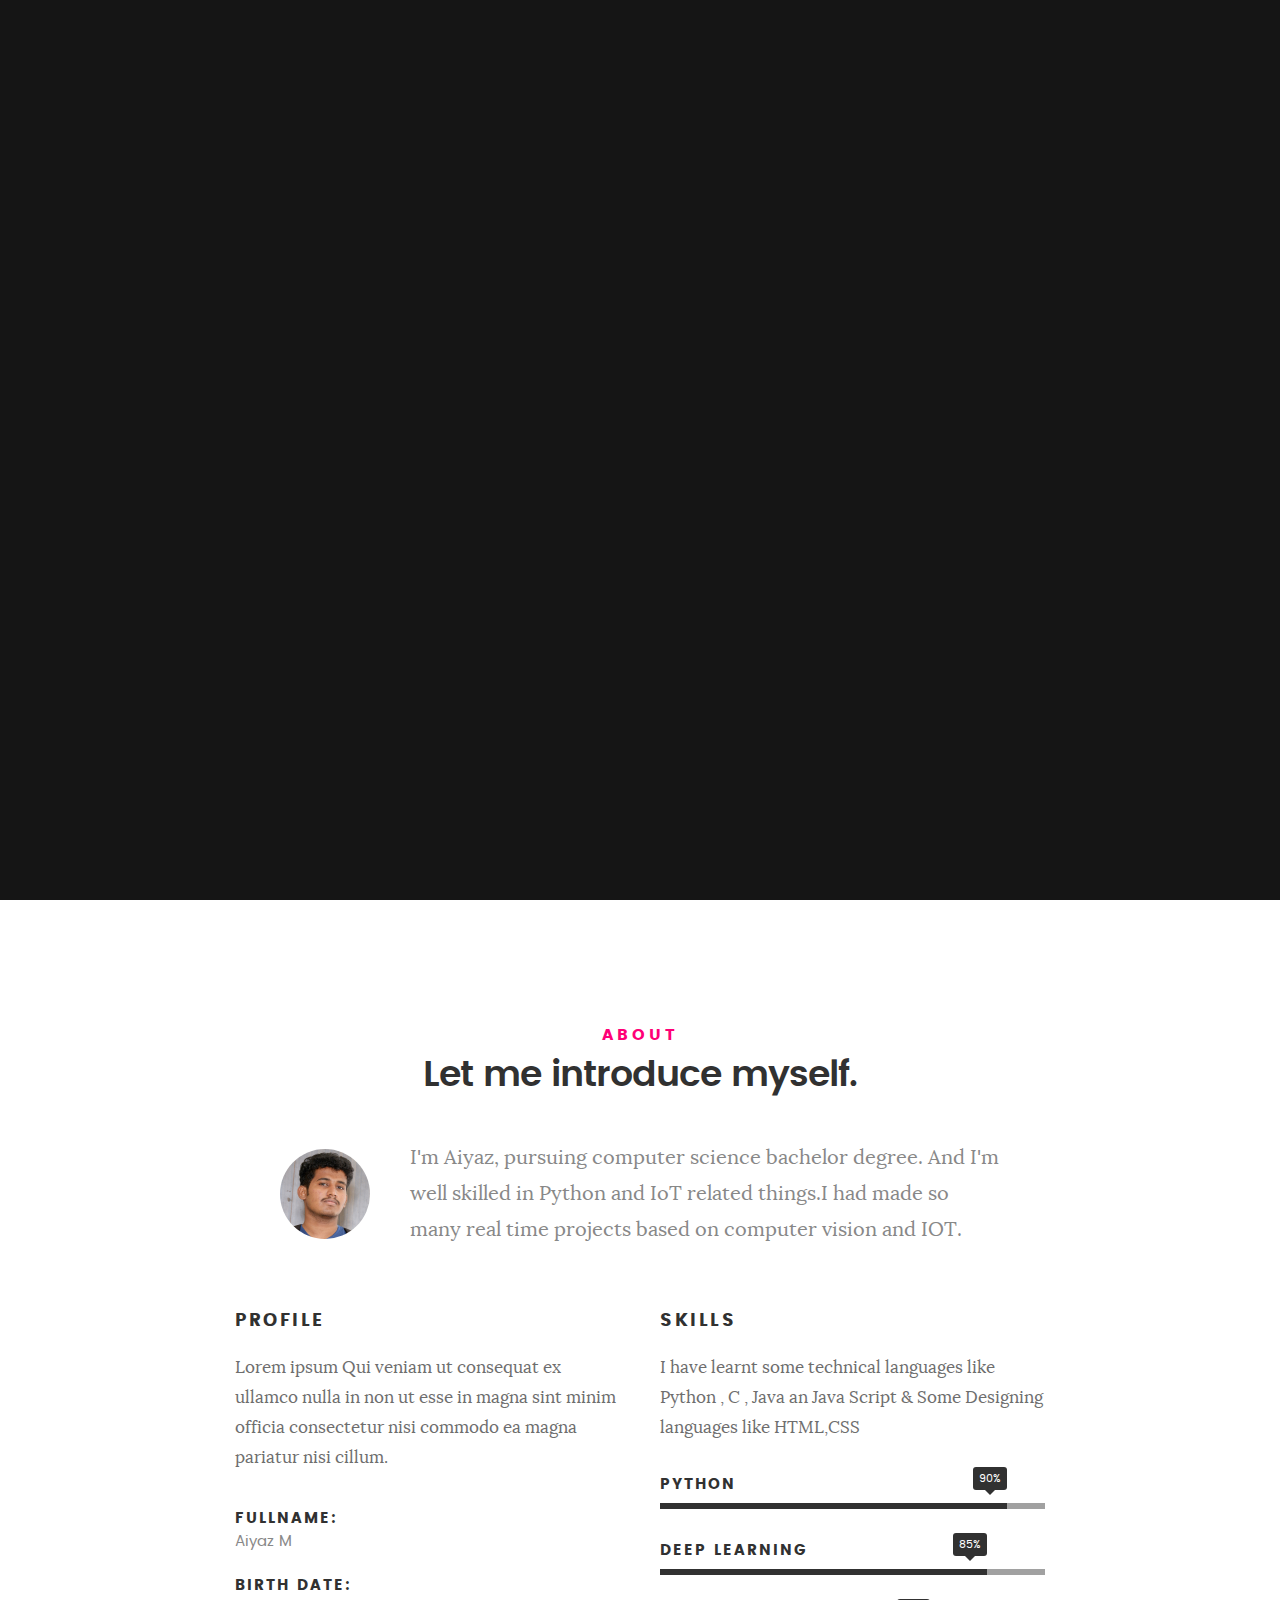
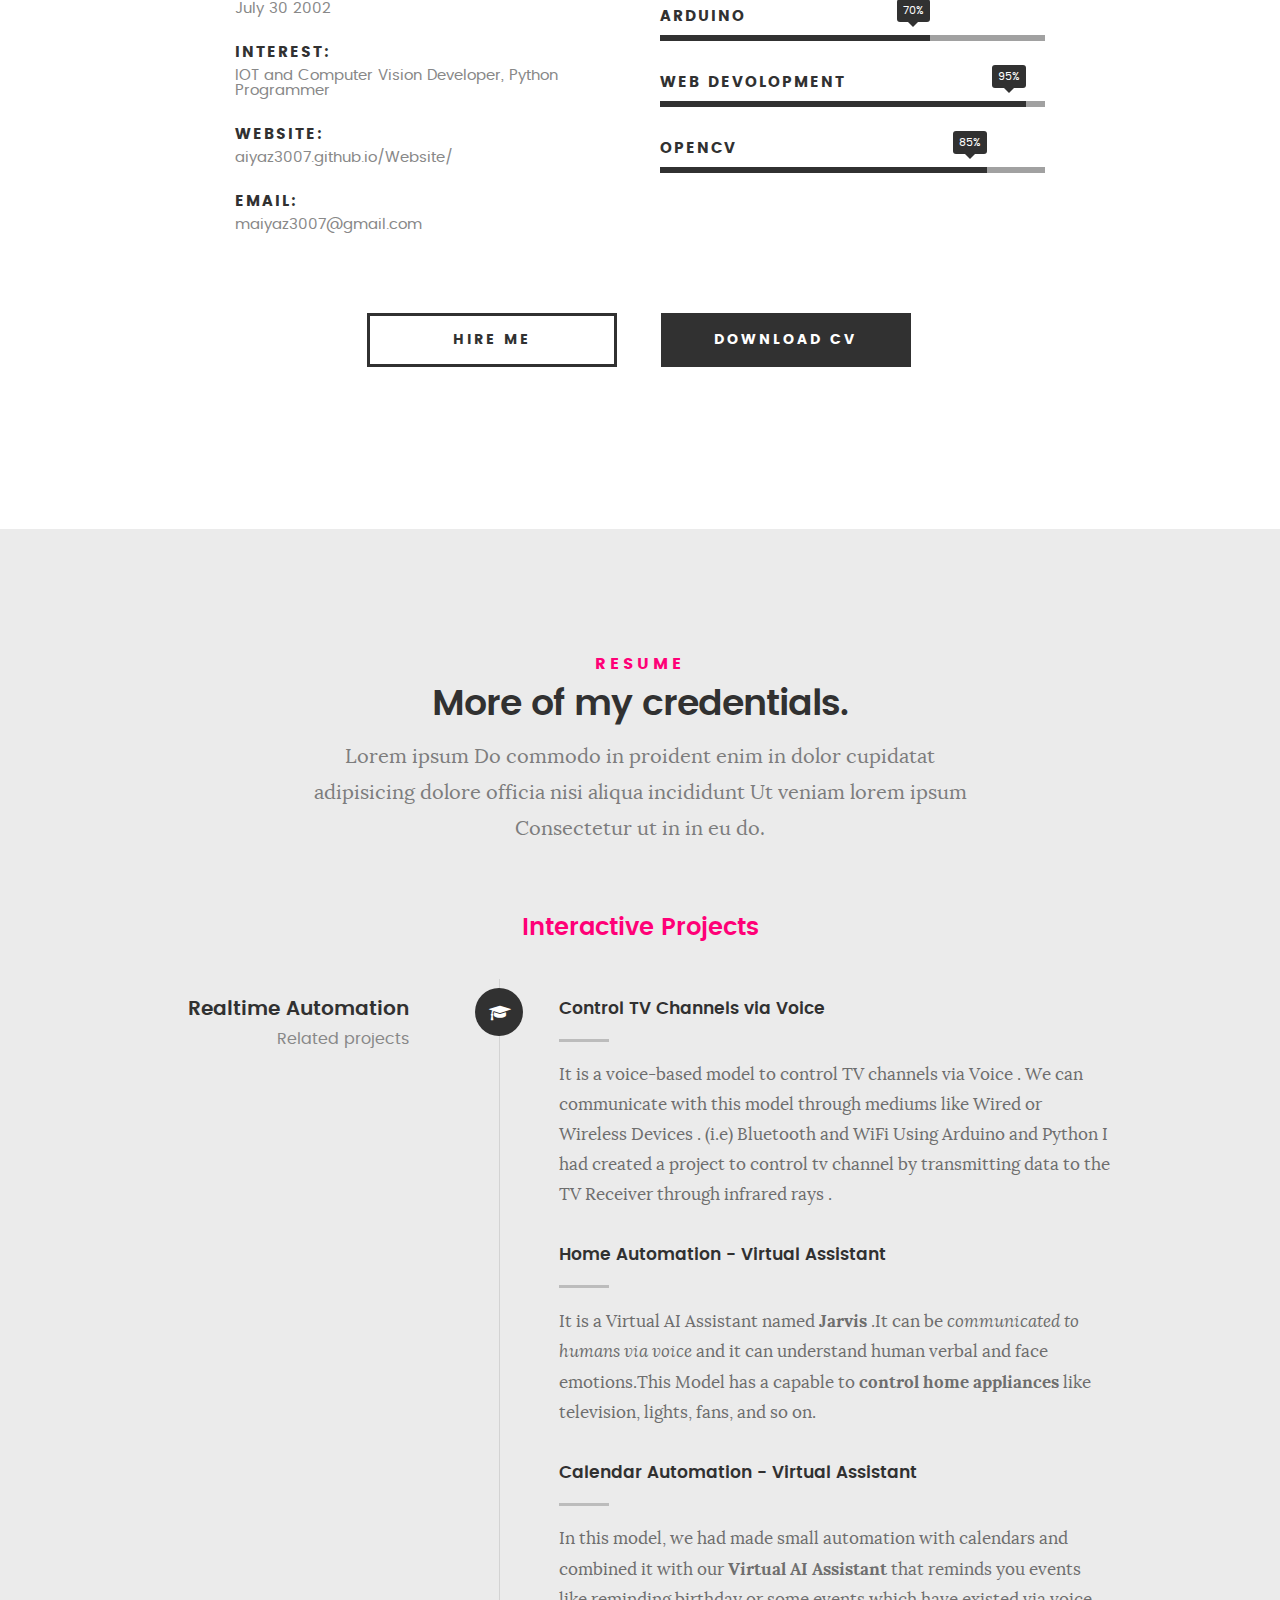
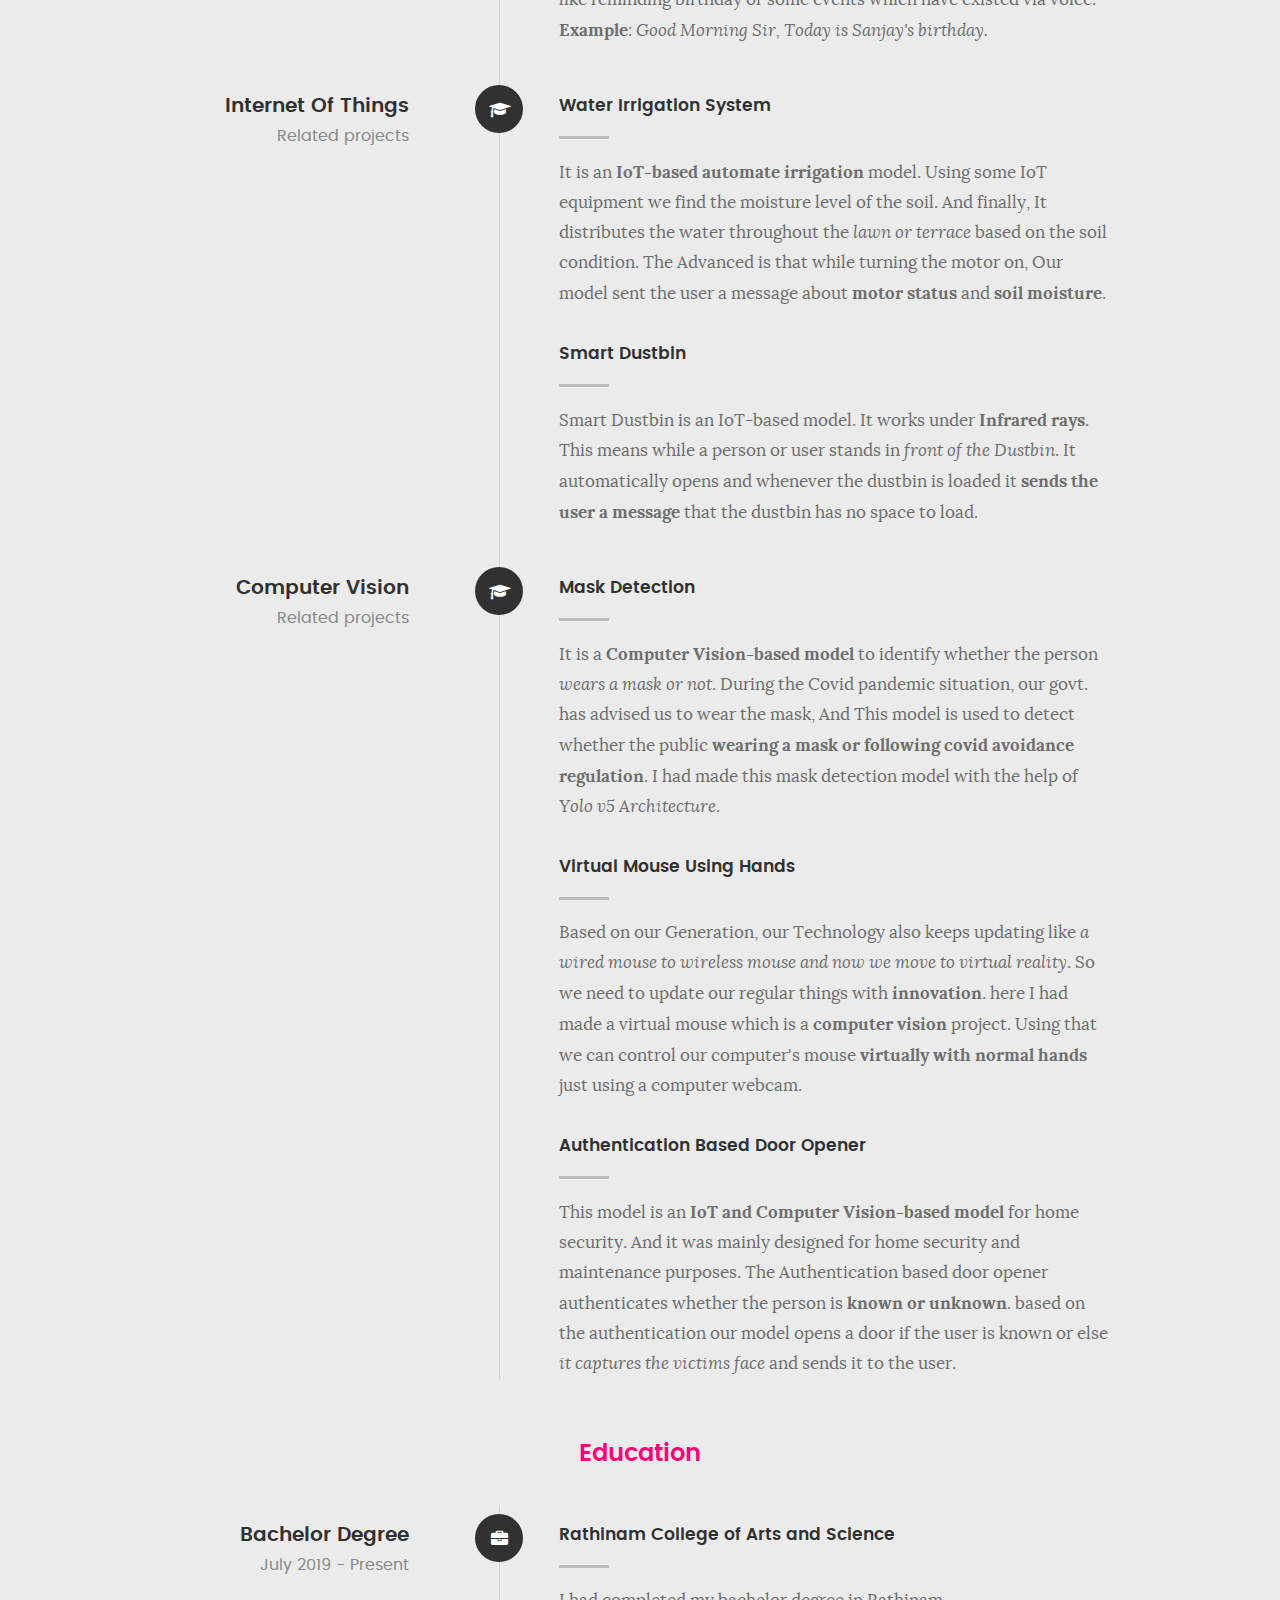
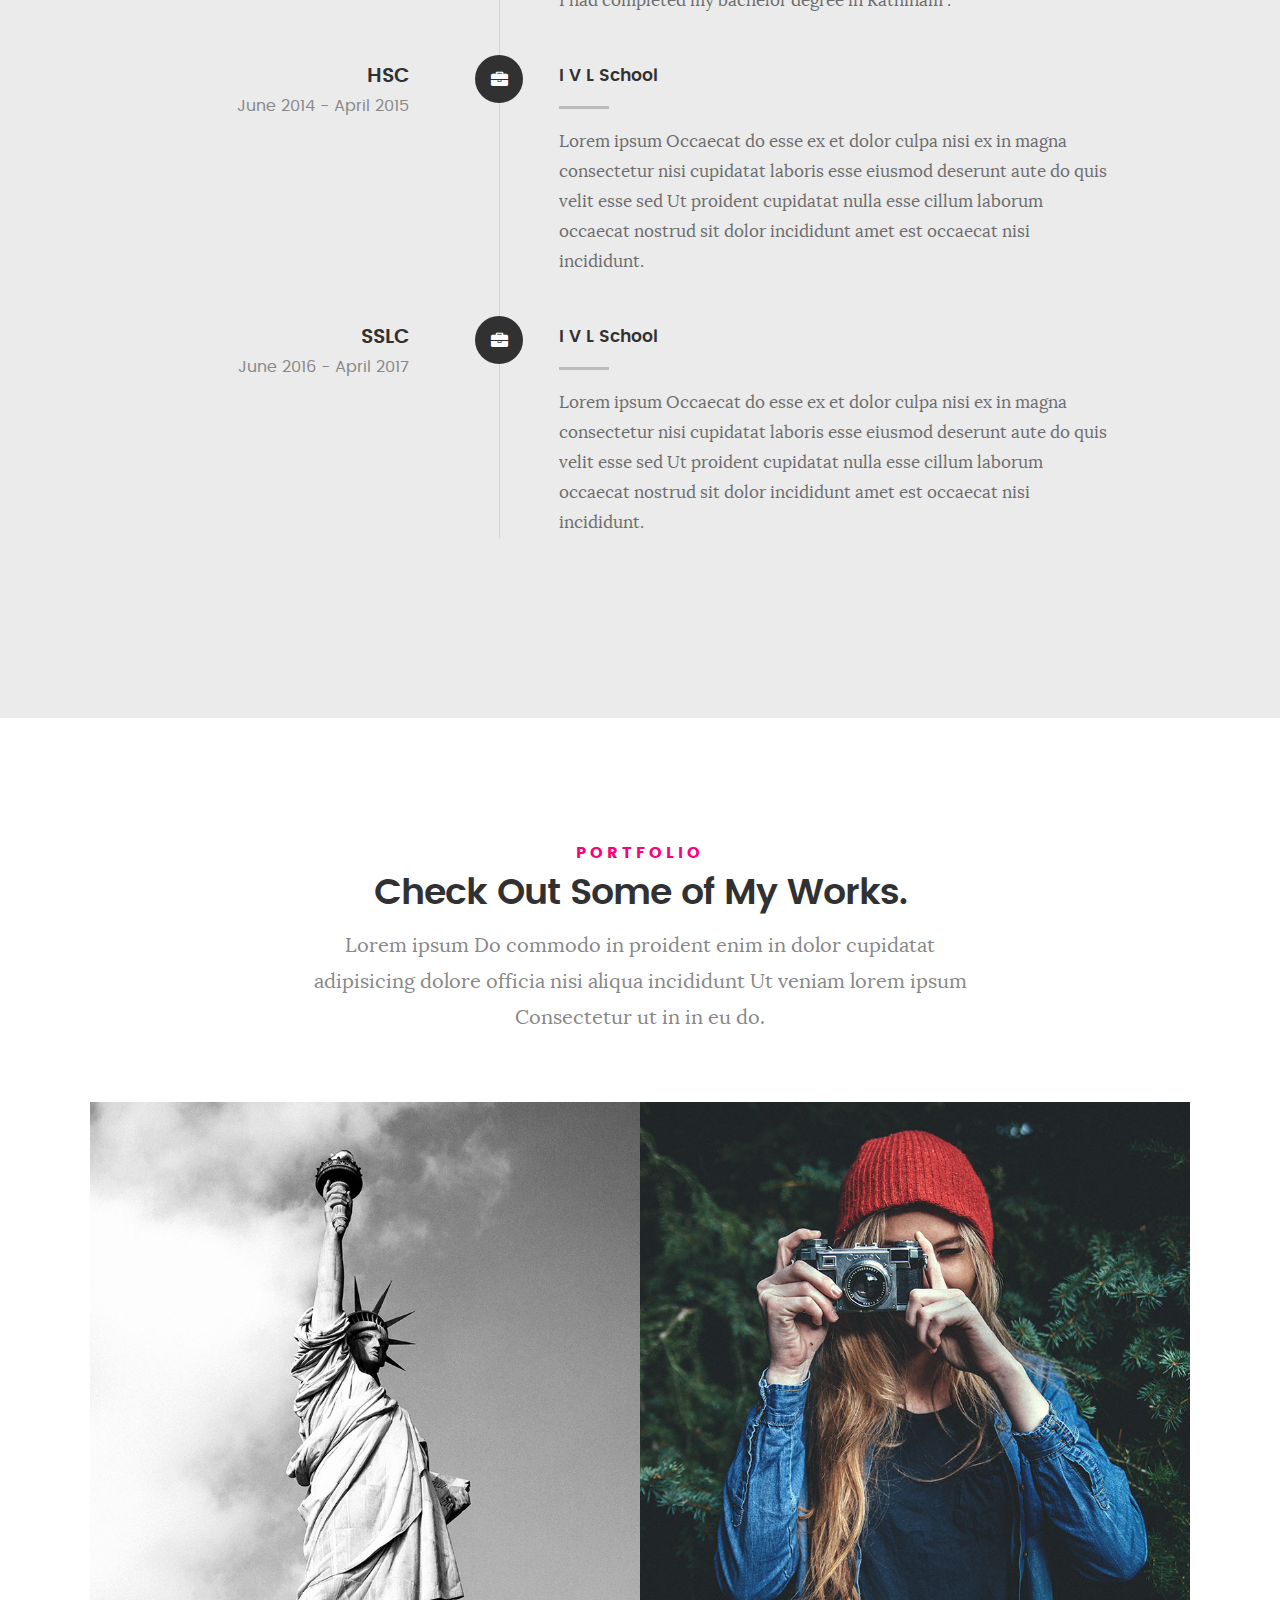
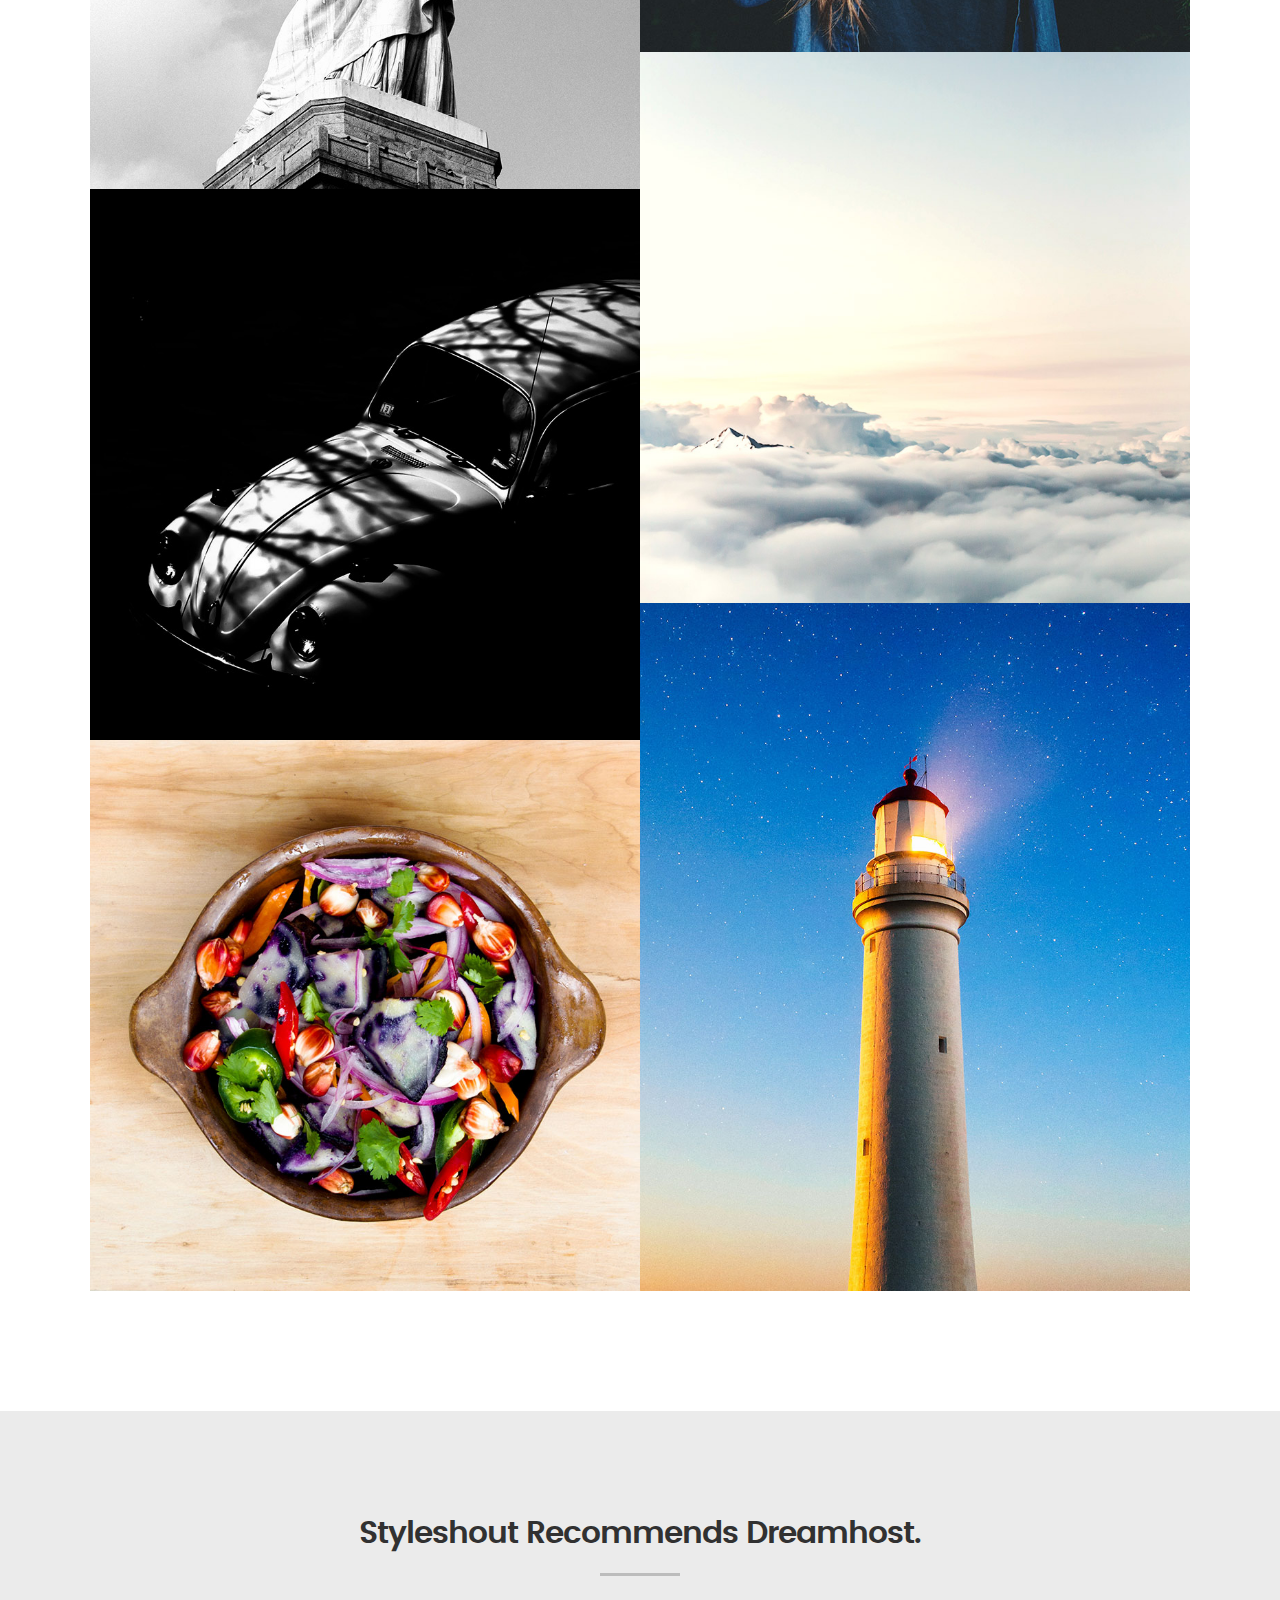
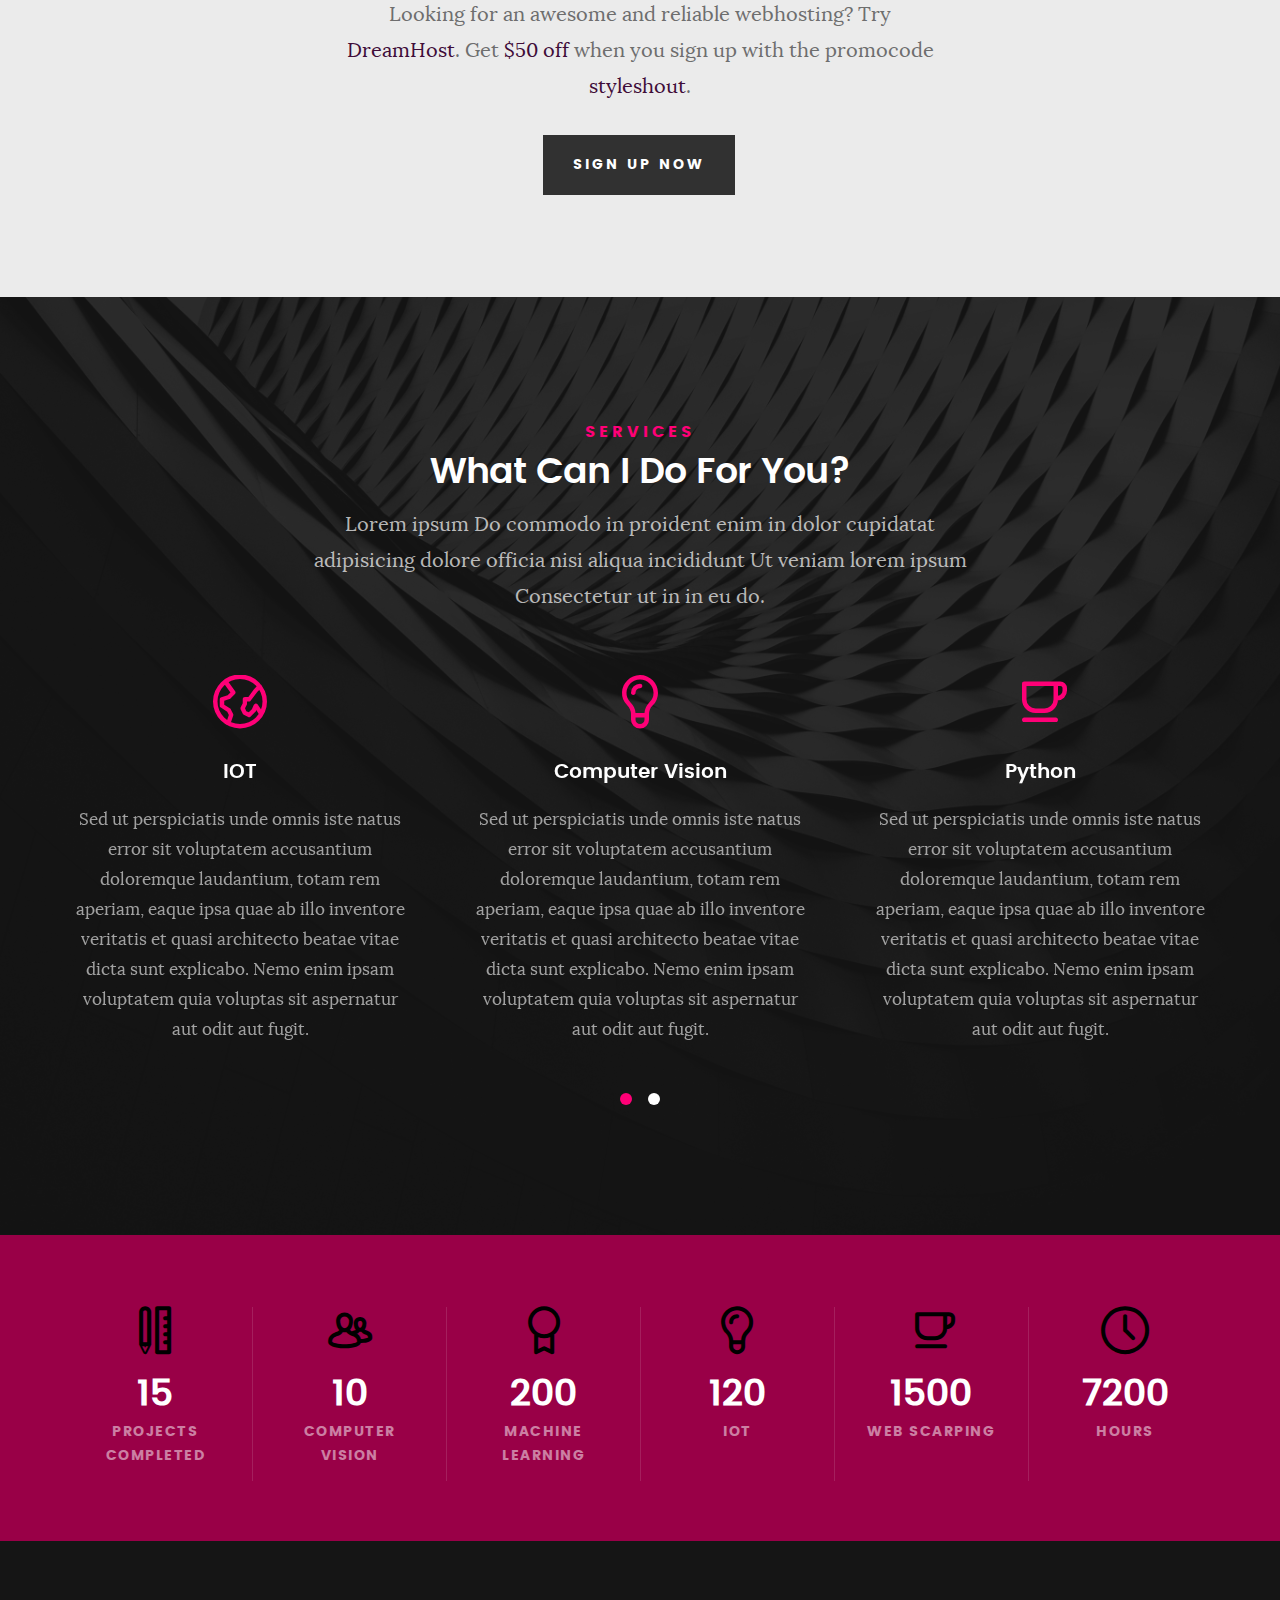
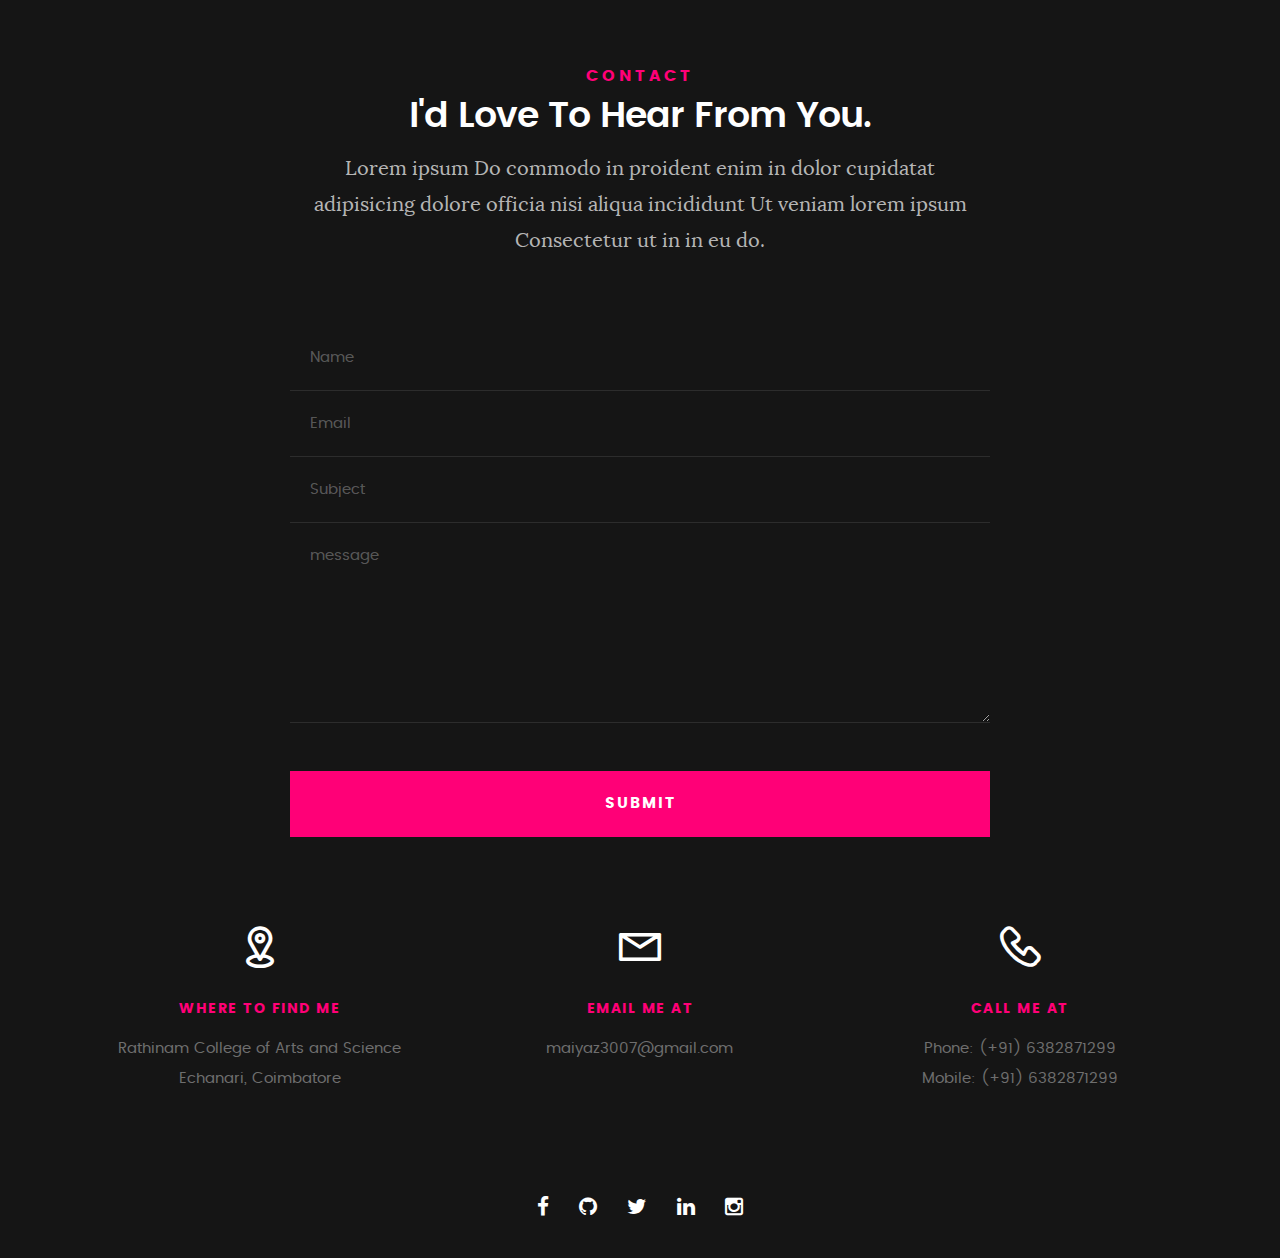
==== index.html @ a21edef0 "Update index.html" ====
<!DOCTYPE html>
<!--[if IE 8 ]><html class="no-js oldie ie8" lang="en"> <![endif]-->
<!--[if IE 9 ]><html class="no-js oldie ie9" lang="en"> <![endif]-->
<!--[if (gte IE 9)|!(IE)]><!--><html class="no-js" lang="en"> <!--<![endif]-->
<head>

   <!--- basic page needs
   ================================================== -->
   <meta charset="utf-8">
	<title>RESUME</title>
	<meta name="description" content="">  
	<meta name="author" content="">

   <!-- mobile specific metas
   ================================================== -->
	<meta name="viewport" content="width=device-width, initial-scale=1, maximum-scale=1">

 	<!-- CSS
   ================================================== -->
   <link rel="stylesheet" href="css/base.css">  
   <link rel="stylesheet" href="css/main.css">
   <link rel="stylesheet" href="css/vendor.css">     

   <!-- script
   ================================================== -->   
	<script src="js/modernizr.js"></script>
	<script src="js/pace.min.js"></script>

   <!-- favicons
	================================================== -->
	<link rel="icon" type="image/png" href="favicon.png">

</head>

<body id="top">

	<!-- header 
   ================================================== -->
   <header>   	
   	<div class="row">

   		<div class="top-bar">
   			<a class="menu-toggle" href="#"><span>Menu</span></a>

	   		<div class="logo">
		         <a href="index.html">RESUME</a>
		      </div>		      

		   	<nav id="main-nav-wrap">
					<ul class="main-navigation">
						<li class="current"><a class="smoothscroll"  href="#intro" title="">Home</a></li>
						<li><a class="smoothscroll"  href="#about" title="">About</a></li>
						<li><a class="smoothscroll"  href="#resume" title="">Resume</a></li>
						<li><a class="smoothscroll"  href="#portfolio" title="">Portfolio</a></li>
						<li><a class="smoothscroll"  href="#services" title="">Services</a></li>					
						<li><a class="smoothscroll"  href="#contact" title="">Contact</a></li>	
						<li><a href="styles.html" title="">Style Demo</a></li>				
					</ul>
				</nav>    		
   		</div> <!-- /top-bar --> 
   		
   	</div> <!-- /row --> 		
   </header> <!-- /header -->

	<!-- intro section
   ================================================== -->
   <section id="intro">   

   	<div class="intro-overlay"></div>	

   	<div class="intro-content">
   		<div class="row">

   			<div class="col-twelve">

	   			<h5>Hello, EveryOne.</h5>
	   			<h1>I'm Aiyaz.</h1>

	   			<p class="intro-position">
	   				<span>Python Programmer</span>
	   				<span>IoT Devoloper</span> 
	   			</p>

	   			<a class="button stroke smoothscroll" href="#about" title="">More About Me</a>

	   		</div>  
   			
   		</div>   		 		
   	</div> <!-- /intro-content --> 

   	<ul class="intro-social">        
         <li><a href="https://www.facebook.com/Aiyaz3007"><i class="fa fa-facebook"></i></a></li>
         <li><a href="https://github.com/Aiyaz3007"><i class="fa fa-github"></i></a></li>
         <li><a href="https://twitter.com/_aiyaz_3007"><i class="fa fa-twitter"></i></a></li>
         <li><a href="https://www.linkedin.com/in/aiyaz3007"><i class="fa fa-linkedin"></i></a></li>
         <li><a href="https://www.instagram.com/Aiyaz3007"><i class="fa fa-instagram"></i></a></li>
      </ul> <!-- /intro-social -->      	

   </section> <!-- /intro -->


   <!-- about section
   ================================================== -->
   <section id="about">  

   	<div class="row section-intro">
   		<div class="col-twelve">

   			<h5>About</h5>
   			<h1>Let me introduce myself.</h1>

   			<div class="intro-info">

   				<img src="images/profile-pic.jpg" alt="Profile Picture">

   				<p class="lead">I'm Aiyaz, pursuing computer science bachelor degree. And I'm well skilled in Python and IoT related things.I had made so many real time projects based on computer vision and IOT.</p>
   			</div>   			

   		</div>   		
   	</div> <!-- /section-intro -->

   	<div class="row about-content">

   		<div class="col-six tab-full">

   			<h3>Profile</h3>
   			<p>Lorem ipsum Qui veniam ut consequat ex ullamco nulla in non ut esse in magna sint minim officia consectetur nisi commodo ea magna pariatur nisi cillum.</p>

   			<ul class="info-list">
   				<li>
   					<strong>Fullname:</strong>
   					<span>Aiyaz M</span>
   				</li>
   				<li>
   					<strong>Birth Date:</strong>
   					<span>July 30 2002</span>
   				</li>
   				<li>
   					<strong>Interest:</strong>
   					<span>IOT and Computer Vision Developer, Python Programmer</span>
   				</li>
   				<li>
   					<strong>Website:</strong>
   					<span>aiyaz3007.github.io/Website/</span>
   				</li>
   				<li>
   					<strong>Email:</strong>
   					<span>maiyaz3007@gmail.com</span>
   				</li>

   			</ul> <!-- /info-list -->

   		</div>

   		<div class="col-six tab-full">

   			<h3>Skills</h3>
   			<p>I have learnt some technical languages like Python , C , Java an Java Script & Some Designing languages like HTML,CSS</p>

				<ul class="skill-bars">
				   <li>
				   	<div class="progress percent90"><span>90%</span></div>
				   	<strong>Python</strong>
				   </li>
				   <li>
				   	<div class="progress percent85"><span>85%</span></div>
				   	<strong>Deep Learning</strong>
				   </li>
				   <li>
				   	<div class="progress percent70"><span>70%</span></div>
				   	<strong>Arduino</strong>
				   </li>
				   <li>
				   	<div class="progress percent95"><span>95%</span></div>
				   	<strong>Web Devolopment</strong>
				   </li>
				   <li>

				   	<div class="progress percent85"><span>85%</span></div>
				   	<strong>Opencv</strong>
				   </li>
      
				</ul> <!-- /skill-bars -->		

   		</div>

   	</div>

   	<div class="row button-section">
   		<div class="col-twelve">
   			<a href="#contact" title="Hire Me" class="button stroke smoothscroll">Hire Me</a>
   			<a href="images/Aiyaz_Resume.pdf" title="Download CV" class="button button-primary" download>Download CV</a>
   		</div>   		
   	</div>

   </section> <!-- /process-->    


   <!-- resume Section
   ================================================== -->
	<section id="resume" class="grey-section">

		<div class="row section-intro">
   		<div class="col-twelve">

   			<h5>Resume</h5>
   			<h1>More of my credentials.</h1>

   			<p class="lead">Lorem ipsum Do commodo in proident enim in dolor cupidatat adipisicing dolore officia nisi aliqua incididunt Ut veniam lorem ipsum Consectetur ut in in eu do.</p>

   		</div>   		
   	</div> <!-- /section-intro--> 

   	<div class="row resume-timeline">

   		<div class="col-twelve resume-header">
   			<!-- <h4>Completed</h4> -->
   			<h2>Interactive Projects</h2>

   		</div> <!-- /resume-header -->

   		<div class="col-twelve">

   			<div class="timeline-wrap">

   				<div class="timeline-block">

	   				<div class="timeline-ico">
	   					<i class="fa fa-graduation-cap"></i>
	   				</div>

	   				<div class="timeline-header">
	   					<h3>Realtime Automation</h3>
	   					<!-- <p>July 2015 - Present</p> -->
	   					<p>Related projects</p>

	   				</div>

	   				<div class="timeline-content">
	   					<h4>Control TV Channels via Voice</h4>
	   					<p>It is a voice-based model to control TV channels via Voice . We can communicate with this model through mediums like Wired or Wireless Devices . (i.e)  Bluetooth and WiFi Using Arduino and Python I had created a project to control tv channel by transmitting data to the TV Receiver through infrared rays . </p>
	   					<h4>Home Automation - Virtual Assistant</h4>
	   					<p>It is a Virtual AI Assistant named <strong>Jarvis</strong> .It can be <i>communicated to humans via voice</i>  and it can understand human verbal and face emotions.This Model has a capable to <strong>control home appliances </strong>like television, lights, fans, and so on.</p>
	   					<h4>Calendar Automation - Virtual Assistant</h4>
	   					<p>In this model, we had made small automation with calendars and combined it with our <strong>Virtual AI Assistant</strong> that reminds you events like reminding birthday or some events which have existed via voice.<br><strong>Example</strong>: <i>Good Morning Sir, Today is Sanjay's birthday.</i></p>
	   				</div>

	   			</div> <!-- /timeline-block -->

	   			<div class="timeline-block">

	   				<div class="timeline-ico">
	   					<i class="fa fa-graduation-cap"></i>
	   				</div>

	   				<div class="timeline-header">
	   					<h3>Internet Of Things</h3>
	   					<!-- <p>July 2014 - June 2015</p> -->
	   					<p>Related projects</p>

	   				</div>

	   				<div class="timeline-content">
	   					<h4>Water Irrigation System</h4>
	   					<p>It is an <strong>IoT-based automate irrigation</strong> model. Using some IoT equipment we find the moisture level of the soil. And finally, It distributes the water throughout the <i>lawn or terrace </i>based on the soil condition. The Advanced is that while turning the motor on, Our model sent the user a message about <strong>motor status </strong>and <strong>soil moisture</strong>.</p>
	   					<h4>Smart Dustbin</h4>
	   					<p>Smart Dustbin is an IoT-based model. It works under <strong>Infrared rays</strong>. This means while a person or user stands in <i>front of the Dustbin</i>. It automatically opens and whenever the dustbin is loaded it <strong>sends the user a message</strong> that the dustbin has no space to load.</p>
	   				</div>

	   			</div> <!-- /timeline-block -->

	   			<div class="timeline-block">

	   				<div class="timeline-ico">
	   					<i class="fa fa-graduation-cap"></i>
	   				</div>

	   				<div class="timeline-header">
	   					<h3>Computer Vision </h3>
	   					<!-- <p>May 2013 - June 2014</p> -->
	   					<p>Related projects</p>

	   				</div>

	   				<div class="timeline-content">
	   					<h4>Mask Detection</h4>
	   					<p>It is a <strong>Computer Vision-based model</strong> to identify whether the person <i>wears a mask or not</i>. During the Covid pandemic situation, our govt. has advised us to wear the mask, And This model is used to detect whether the public <strong>wearing a mask or following covid avoidance regulation</strong>. I had made this mask detection model with the help of <i>Yolo v5 Architecture</i>.</p>
	   					<h4>Virtual Mouse Using Hands</h4>
	   					<p>Based on our Generation, our Technology also keeps updating like <i>a wired mouse to wireless mouse and now we move to virtual reality</i>. So we need to update our regular things with <strong>innovation</strong>. here I had made a virtual mouse which is a <strong>computer vision</strong> project. Using that we can control our computer's mouse <strong>virtually with normal hands</strong> just using a computer webcam.</p>
	   					<h4>Authentication Based Door Opener</h4>
	   					<p>This model is an <strong>IoT and Computer Vision-based model</strong> for home security. And it was mainly designed for home security and maintenance purposes. The Authentication based door opener authenticates whether the person is <strong>known or unknown</strong>. based on the authentication our model opens a door if the user is known or else <i>it captures the victims face</i> and sends it to the user.</p>
	   				</div>

	   			</div> <!-- /timeline-block -->

   			</div> <!-- /timeline-wrap -->   			

   		</div> <!-- /col-twelve -->
   		
   	</div> <!-- /resume-timeline -->
   	
   	<div class="row resume-timeline">

   		<div class="col-twelve resume-header">

   			<h2>Education</h2>

   		</div> <!-- /resume-header -->

   		<div class="col-twelve">

   			<div class="timeline-wrap">

   				<div class="timeline-block">

	   				<div class="timeline-ico">
	   					<i class="fa fa-briefcase"></i>
	   				</div>

	   				<div class="timeline-header">
	   					<h3>Bachelor Degree</h3>
	   					<p>July 2019 - Present</p>
	   				</div>

	   				<div class="timeline-content">
	   					<h4>Rathinam College of Arts and Science</h4>
	   					<p>I had completed my bachelor degree in Rathinam .</p>
	   				</div>

	   			</div> <!-- /timeline-block -->

	   			<div class="timeline-block">

	   				<div class="timeline-ico">
	   					<i class="fa fa-briefcase"></i>
	   				</div>

	   				<div class="timeline-header">
	   					<h3>HSC</h3>
	   					<p>June 2014 - April 2015</p>
	   				</div>

	   				<div class="timeline-content">
	   					<h4>I V L School</h4>
	   					<p>Lorem ipsum Occaecat do esse ex et dolor culpa nisi ex in magna consectetur nisi cupidatat laboris esse eiusmod deserunt aute do quis velit esse sed Ut proident cupidatat nulla esse cillum laborum occaecat nostrud sit dolor incididunt amet est occaecat nisi incididunt.</p>
	   				</div>

	   			</div> <!-- /timeline-block -->

	   			<div class="timeline-block">

	   				<div class="timeline-ico">
	   					<i class="fa fa-briefcase"></i>
	   				</div>

	   				<div class="timeline-header">
	   					<h3>SSLC</h3>
	   					<p>June 2016 - April 2017</p>
	   				</div>

	   				<div class="timeline-content">
	   					<h4>I V L School</h4>
	   					<p>Lorem ipsum Occaecat do esse ex et dolor culpa nisi ex in magna consectetur nisi cupidatat laboris esse eiusmod deserunt aute do quis velit esse sed Ut proident cupidatat nulla esse cillum laborum occaecat nostrud sit dolor incididunt amet est occaecat nisi incididunt.</p>
	   				</div>

	   			</div> <!-- /timeline-block -->

   			</div> <!-- /timeline-wrap -->   			

   		</div> <!-- /col-twelve -->
   		
   	</div> <!-- /resume-timeline -->
		
	</section> <!-- /features -->


	<!-- Portfolio Section
   ================================================== -->
	<section id="portfolio">

		<div class="row section-intro">
   		<div class="col-twelve">

   			<h5>Portfolio</h5>
   			<h1>Check Out Some of My Works.</h1>

   			<p class="lead">Lorem ipsum Do commodo in proident enim in dolor cupidatat adipisicing dolore officia nisi aliqua incididunt Ut veniam lorem ipsum Consectetur ut in in eu do.</p>

   		</div>   		
   	</div> <!-- /section-intro--> 

   	<div class="row portfolio-content">

   		<div class="col-twelve">

   			<!-- portfolio-wrapper -->
	         <div id="folio-wrapper" class="block-1-2 block-mob-full stack">

	         	<div class="bgrid folio-item">
	               <div class="item-wrap">
	               	<img src="images/portfolio/liberty.jpg" alt="Liberty">
	                  <a href="#modal-01" class="overlay">	                  	           
	                     <div class="folio-item-table">
	                     	<div class="folio-item-cell">
		     					       <h3 class="folio-title">Liberty</h3>	     					    
		     					    	 <span class="folio-types">
		     					       	  Graphic Design
		     					       </span>
		     					   </div>	                      	
	                     </div>                    
	                  </a>
	               </div>	               
	        		</div> <!-- /folio-item -->

	        		<div class="bgrid folio-item">
	               <div class="item-wrap">
	               	<img src="images/portfolio/shutterbug.jpg" alt="Shutterbug">
	               	<a href="#modal-02" class="overlay">              		                  
	                     <div class="folio-item-table">
	                     	<div class="folio-item-cell">
	                     		<h3 class="folio-title">Shutterbug</h3>	     					    
		     					    	<span class="folio-types">
		     					       	  Web Design
		     					      </span>		     		
		     					   </div> 	                      	
	                     </div>                    
	                  </a>
	               </div>
	        		</div> <!-- /folio-item -->

	            <div class="bgrid folio-item">
	               <div class="item-wrap">
	               	<img src="images/portfolio/clouds.jpg"alt="Clouds">
	                  <a href="#modal-03" class="overlay">             		                  
	                     <div class="folio-item-table">
	                     	<div class="folio-item-cell">
	                     		<h3 class="folio-title">Clouds</h3>	     					    
		     					    	<span class="folio-types">
		     					       	  Web Design
		     					      </span>		     		
		     					   </div> 	                      	
	                     </div>                    
	                  </a>
	               </div>
	        		</div> <!-- /folio-item -->

	            <div class="bgrid folio-item">
	               <div class="item-wrap">
	               	<img src="images/portfolio/beetle.jpg" alt="Beetle">
	                  <a href="#modal-04" class="overlay">                  	                 
	                     <div class="folio-item-table">
	                     	<div class="folio-item-cell">
	                     		<h3 class="folio-title">Beetle</h3>	     					    
		     					    	<span class="folio-types">
		     					       	  Branding
		     					      </span>		     		
		     					   </div>  	                      	
	                     </div>                    
	                  </a>
	               </div>
	        		</div> <!-- /folio-item -->     

	        		<div class="bgrid folio-item">
	               <div class="item-wrap">
	               	<img src="images/portfolio/lighthouse.jpg" alt="Lighthouse">
	                  <a href="#modal-05" class="overlay">             		                  
	                     <div class="folio-item-table">
	                     	<div class="folio-item-cell">
	                     		<h3 class="folio-title">Lighthouse</h3>	     					    
		     					    	<span class="folio-types">
		     					       	  Web Development
		     					      </span>		     		
		     					   </div> 	                      	
	                     </div>                    
	                  </a>
	               </div>
	        		</div> <!-- /folio-item -->

	            <div class="bgrid folio-item">
	               <div class="item-wrap">
	               	<img src="images/portfolio/salad.jpg" alt="Salad">
	                  <a href="#modal-06" class="overlay">
	                     <div class="folio-item-table">
	                     	<div class="folio-item-cell">
	                     		<h3 class="folio-title">Salad</h3>	     					    
		     					    	<span class="folio-types">
		     					       	  Branding
		     					      </span>		     		
		     					   </div>	                      	
	                     </div>                    
	                  </a>
	               </div>
	        		</div> <!-- /folio-item -->   

	            <!-- modal popups - begin
	            ============================================================= -->
	            <div id="modal-01" class="popup-modal slider mfp-hide">	

				     	<div class="media">
				     		<img src="images/portfolio/modals/m-liberty.jpg" alt="" />
				     	</div>      	

					   <div class="description-box">
					      <h4>Liberty</h4>		      
					      <p>Proin gravida nibh vel velit auctor aliquet. Aenean sollicitudin, lorem quis bibendum auctor, nisi elit consequat ipsum, nec sagittis sem nibh id elit.</p>

					      <div class="categories">Web Development</div>			               
					   </div>

			         <div class="link-box">
			            <a href="http://www.behance.net">Details</a>
					      <a href="#" class="popup-modal-dismiss">Close</a>
			         </div>		      

				   </div> <!-- /modal-01 -->

				   <div id="modal-02" class="popup-modal slider mfp-hide">	

				     	<div class="media">
				     		<img src="images/portfolio/modals/m-shutterbug.jpg" alt="" />
				     	</div>      	

					   <div class="description-box">
					      <h4>Shutterbug</h4>		      
					      <p>Proin gravida nibh vel velit auctor aliquet. Aenean sollicitudin, lorem quis bibendum auctor, nisi elit consequat ipsum, nec sagittis sem nibh id elit.</p>

					      <div class="categories">Web Design</div>			               
					   </div>

			         <div class="link-box">
			            <a href="http://www.behance.net">Details</a>
					      <a href="#" class="popup-modal-dismiss">Close</a>
			         </div>		      

				   </div> <!-- /modal-02 -->

				   <div id="modal-03" class="popup-modal slider mfp-hide">	

				     	<div class="media">
				     		<img src="images/portfolio/modals/m-clouds.jpg" alt="" />
				     	</div>      	

					   <div class="description-box">
					      <h4>Clouds</h4>		      
					      <p>Proin gravida nibh vel velit auctor aliquet. Aenean sollicitudin, lorem quis bibendum auctor, nisi elit consequat ipsum, nec sagittis sem nibh id elit.</p>

					      <div class="categories">Web Design</div>			               
					   </div>

			         <div class="link-box">
			            <a href="http://www.behance.net">Details</a>
					      <a href="#" class="popup-modal-dismiss">Close</a>
			         </div>		      

				   </div> <!-- /modal-03 -->

				   <div id="modal-04" class="popup-modal slider mfp-hide">	

				     	<div class="media">
				     		<img src="images/portfolio/modals/m-beetle.jpg" alt="" />
				     	</div>      	

					   <div class="description-box">
					      <h4>Beetle</h4>		      
					      <p>Proin gravida nibh vel velit auctor aliquet. Aenean sollicitudin, lorem quis bibendum auctor, nisi elit consequat ipsum, nec sagittis sem nibh id elit.</p>

					      <div class="categories">Branding</div>			               
					   </div>

			         <div class="link-box">
			            <a href="http://www.behance.net">Details</a>
					      <a href="#" class="popup-modal-dismiss">Close</a>
			         </div>		      

				   </div> <!-- /modal-04 -->

				   <div id="modal-05" class="popup-modal slider mfp-hide">	

				     	<div class="media">
				     		<img src="images/portfolio/modals/m-lighthouse.jpg" alt="" />
				     	</div>      	

					   <div class="description-box">
					      <h4>Lighthouse</h4>		      
					      <p>Proin gravida nibh vel velit auctor aliquet. Aenean sollicitudin, lorem quis bibendum auctor, nisi elit consequat ipsum, nec sagittis sem nibh id elit.</p>

					      <div class="categories">Web Development</div>			               
					   </div>

			         <div class="link-box">
			            <a href="http://www.behance.net">Details</a>
					      <a href="#" class="popup-modal-dismiss">Close</a>
			         </div>		      

				   </div> <!-- /modal-05 -->

				   <div id="modal-06" class="popup-modal slider mfp-hide">	

				     	<div class="media">
				     		<img src="images/portfolio/modals/m-salad.jpg" alt="" />
				     	</div>      	

					   <div class="description-box">
					      <h4>Salad</h4>		      
					      <p>Proin gravida nibh vel velit auctor aliquet. Aenean sollicitudin, lorem quis bibendum auctor, nisi elit consequat ipsum, nec sagittis sem nibh id elit.</p>

					      <div class="categories">Branding</div>			               
					   </div>

			         <div class="link-box">
			            <a href="http://www.behance.net">Details</a>
					      <a href="#" class="popup-modal-dismiss">Close</a>
			         </div>		      

				   </div> <!-- /modal-06 -->


				   <!-- modal popups - end
	            ============================================================= -->

	         </div> <!-- /portfolio-wrapper --> 

   		</div>  <!-- /twelve -->   

   	</div> <!-- /portfolio-content --> 
		
	</section> <!-- /portfolio --> 


	<!-- CTA Section
   ================================================== -->
	<section id="cta" class="grey-section">

   	<div class="row cta-content">

   		<div class="col-twelve section-ads">  

	     		<h2 class="h01"><a href="http://www.dreamhost.com/r.cgi?287326|STYLESHOUT">Styleshout Recommends Dreamhost.</a></h2>

		      <p class="lead">
		      Looking for an awesome and reliable webhosting? Try <a href="http://www.dreamhost.com/r.cgi?287326|STYLESHOUT"><span>DreamHost</span></a>.
				Get <span>$50 off</span> when you sign up with the promocode <span>styleshout</span>. 
				<!-- Simply type	the promocode in the box labeled “Promo Code” when placing your order. -->	
				</p>

				<div class="action">
			      <a class="button button-primary large" href="http://www.dreamhost.com/r.cgi?287326|STYLESHOUT">Sign Up Now</a>
		      </div>		     	

   		</div>

   	</div> <!-- /cta-content -->

   </section> <!-- /cta --> 

	
	<!-- services Section
   ================================================== -->
	<section id="services">

		<div class="overlay"></div>

		<div class="row section-intro">
   		<div class="col-twelve">

   			<h5>Services</h5>
   			<h1>What Can I Do For You?</h1>

   			<p class="lead">Lorem ipsum Do commodo in proident enim in dolor cupidatat adipisicing dolore officia nisi aliqua incididunt Ut veniam lorem ipsum Consectetur ut in in eu do.</p>

   		</div>   		
   	</div> <!-- /section-intro -->

   	<div class="row services-content">

   		<div id="owl-slider" class="owl-carousel services-list">

	      	<div class="service">	

	      		<span class="icon"><i class="icon-earth"></i></span>            

	            <div class="service-content">	

	            	 <h3> IOT </h3>

		            <p class="desc">Sed ut perspiciatis unde omnis iste natus error sit voluptatem accusantium doloremque laudantium, totam rem aperiam, eaque ipsa quae ab illo inventore veritatis et quasi architecto beatae vitae dicta sunt explicabo. Nemo enim ipsam voluptatem quia voluptas sit aspernatur aut odit aut fugit.
	         		</p>
	         		
	         	</div> 	         	 

				</div> <!-- /service -->

				<div class="service">	

					<span class="icon"><i class="icon-light-bulb"></i></span>                          

	            <div class="service-content">	

	            	<h3>Computer Vision</h3>  

		            <p class="desc">Sed ut perspiciatis unde omnis iste natus error sit voluptatem accusantium doloremque laudantium, totam rem aperiam, eaque ipsa quae ab illo inventore veritatis et quasi architecto beatae vitae dicta sunt explicabo. Nemo enim ipsam voluptatem quia voluptas sit aspernatur aut odit aut fugit.
	         		</p>

	            </div>	                          

			   </div> <!-- /service -->

			   <div class="service">

			   	<span class="icon"><i class="icon-cup"></i></span>		            

	            <div class="service-content">

	            	<h3> Python </h3>

		            <p class="desc">Sed ut perspiciatis unde omnis iste natus error sit voluptatem accusantium doloremque laudantium, totam rem aperiam, eaque ipsa quae ab illo inventore veritatis et quasi architecto beatae vitae dicta sunt explicabo. Nemo enim ipsam voluptatem quia voluptas sit aspernatur aut odit aut fugit.
	        			</p> 

	            </div> 	            	               

			   </div> <!-- /service -->

				<div class="service">

					<span class="icon"><i class="icon-toggles"></i></span>	              

	            <div class="service-content">

	            	<h3>Web Scraping</h3>

		            <p class="desc">Sed ut perspiciatis unde omnis iste natus error sit voluptatem accusantium doloremque laudantium, totam rem aperiam, eaque ipsa quae ab illo inventore veritatis et quasi architecto beatae vitae dicta sunt explicabo. Nemo enim ipsam voluptatem quia voluptas sit aspernatur aut odit aut fugit.
	         		</p> 
	         		
	            </div>                

				</div> <!-- /service -->

			   <div class="service">

			   	<span class="icon"><i class="icon-image"></i></span>	            

	            <div class="service-content">

	            	<h3>Deep Learning</h3>

		            <p class="desc">Sed ut perspiciatis unde omnis iste natus error sit voluptatem accusantium doloremque laudantium, totam rem aperiam, eaque ipsa quae ab illo inventore veritatis et quasi architecto beatae vitae dicta sunt explicabo. Nemo enim ipsam voluptatem quia voluptas sit aspernatur aut odit aut fugit.
	        			</p> 

	            </div>	               

			   </div> <!-- /service -->

			   <div class="service">

			   	<span class="icon"><i class="icon-window"></i></span>	   	           

	            <div class="service-content">

	            	 <h3>Web Devolopment</h3>

		            <p class="desc">Sed ut perspiciatis unde omnis iste natus error sit voluptatem accusantium doloremque laudantium, totam rem aperiam, eaque ipsa quae ab illo inventore veritatis et quasi architecto beatae vitae dicta sunt explicabo. Nemo enim ipsam voluptatem quia voluptas sit aspernatur aut odit aut fugit.
	        			</p> 
	        			
	            </div>	               

			   </div> <!-- /service -->

	      </div> <!-- /services-list -->
   		
   	</div> <!-- /services-content -->
		
	</section> <!-- /services -->	


	<!-- stats Section
   ================================================== -->
	<section id="stats" class="count-up">

		<div class="row">
			<div class="col-twelve">

				<div class="block-1-6 block-s-1-3 block-tab-1-2 block-mob-full stats-list">

					<div class="bgrid stat">

						<div class="icon-part">
							<i class="icon-pencil-ruler"></i>
						</div>

						<h3 class="stat-count">
							15
						</h3>

						<h5 class="stat-title">
							Projects Completed
						</h5>

					</div> <!-- /stat -->					

					<div class="bgrid stat">

						<div class="icon-part">
							<i class="icon-users"></i>
						</div>

						<h3 class="stat-count">
							10
						</h3>

						<h5 class="stat-title">
							Computer Vision
						</h5>

					</div> <!-- /stat -->

					<div class="bgrid stat">

						<div class="icon-part">
							<i class="icon-badge"></i>
						</div>

						<h3 class="stat-count">
							200
						</h3>

						<h5 class="stat-title">
							Machine Learning
						</h5>

					</div> <!-- /stat -->									

					<div class="bgrid stat">

						<div class="icon-part">
							<i class="icon-light-bulb"></i>
						</div>

						<h3 class="stat-count">
							120
						</h3>

						<h5 class="stat-title">
							IoT
						</h5>

					</div> <!-- /stat -->

					<div class="bgrid stat">

						<div class="icon-part">
							<i class="icon-cup"></i>
						</div>

						<h3 class="stat-count">
							1500
						</h3>

						<h5 class="stat-title">
							 Web Scarping
						</h5>

					</div> <!-- /stat -->

					<div class="bgrid stat">

						<div class="icon-part">
							<i class="icon-clock"></i>
						</div>

						<h3 class="stat-count">
							7200
						</h3>

						<h5 class="stat-title">
							Hours
						</h5>

					</div> <!-- /stat -->

				</div> <!-- /stats-list -->

			</div> <!-- /twelve -->
		</div> <!-- /row -->

	</section> <!-- /stats -->

	
   <!-- contact
   ================================================== -->
	<section id="contact">

		<div class="row section-intro">
   		<div class="col-twelve">

   			<h5>Contact</h5>
   			<h1>I'd Love To Hear From You.</h1>

   			<p class="lead">Lorem ipsum Do commodo in proident enim in dolor cupidatat adipisicing dolore officia nisi aliqua incididunt Ut veniam lorem ipsum Consectetur ut in in eu do.</p>

   		</div> 
   	</div> <!-- /section-intro -->

   	<div class="row contact-form">

   		<div class="col-twelve">

            <!-- form -->
            <form name="contactForm" id="contactForm" method="post" action="">
      			<fieldset>

                  <div class="form-field">
 						   <input name="contactName" type="text" id="contactName" placeholder="Name" value="" minlength="2" required="">
                  </div>
                  <div class="form-field">
	      			   <input name="contactEmail" type="email" id="contactEmail" placeholder="Email" value="" required="">
	               </div>
                  <div class="form-field">
	     				   <input name="contactSubject" type="text" id="contactSubject" placeholder="Subject" value="">
	               </div>                       
                  <div class="form-field">
	                 	<textarea name="contactMessage" id="contactMessage" placeholder="message" rows="10" cols="50" required=""></textarea>
	               </div>                      
                 <div class="form-field">
                     <button class="submitform">Submit</button>
                     <div id="submit-loader">
                        <div class="text-loader">Sending...</div>                             
       				      <div class="s-loader">
								  	<div class="bounce1"></div>
								  	<div class="bounce2"></div>
								  	<div class="bounce3"></div>
								</div>
							</div>
                  </div>

      			</fieldset>
      		</form> <!-- Form End -->

            <!-- contact-warning -->
            <div id="message-warning">            	
            </div>            
            <!-- contact-success -->
      		<div id="message-success">
               <i class="fa fa-check"></i>Your message was sent, thank you!<br>
      		</div>

         </div> <!-- /col-twelve -->
   		
   	</div> <!-- /contact-form -->

   	<div class="row contact-info">

   		<div class="col-four tab-full">

   			<div class="icon">
   				<i class="icon-pin"></i>
   			</div>

   			<h5>Where to find me</h5>

   			<p>
            Rathinam College of Arts and Science<br>
            Echanari, Coimbatore
            </p>

   		</div>

   		<div class="col-four tab-full collapse">

   			<div class="icon">
   				<i class="icon-mail"></i>
   			</div>

   			<h5>Email Me At</h5>

   			<p>maiyaz3007@gmail.com<br>
				     
			   </p>

   		</div>

   		<div class="col-four tab-full">

   			<div class="icon">
   				<i class="icon-phone"></i>
   			</div>

   			<h5>Call Me At</h5>

   			<p>Phone:  (+91) 6382871299<br>
			   	Mobile: (+91) 6382871299<br>
			   </p>

   		</div>
   		
   	</div> <!-- /contact-info -->
		
	</section> <!-- /contact -->


   <!-- footer
   ================================================== -->

   <footer>
     	<div class="row">

     		<div class="col-six tab-full pull-right social">

     			<ul class="footer-social">        
			      <li><a href="https://www.facebook.com/Aiyaz3007"><i class="fa fa-facebook"></i></a></li>
			      <li><a href="https://github.com/Aiyaz3007"><i class="fa fa-github"></i></a></li>
			      <li><a href="https://twitter.com/_aiyaz_3007"><i class="fa fa-twitter"></i></a></li>
			      <li><a href="https://www.linkedin.com/in/aiyaz3007"><i class="fa fa-linkedin"></i></a></li>
			      <li><a href="https://www.instagram.com/Aiyaz3007"><i class="fa fa-instagram"></i></a></li>
			   </ul> 
	      		
	      <!-- </div> -->

      	<!-- <div class="col-six tab-full"> -->
	     
	      	</div>

	      	<div id="go-top">
		         <a class="smoothscroll" title="Back to Top" href="#top"><i class="fa fa-long-arrow-up"></i></a>
		      </div>

      	</div> <!-- /row -->     	
   </footer>  

   <div id="preloader"> 
    	<div id="loader"></div>
   </div> 

   <!-- Java Script
   ================================================== --> 
   <script src="js/jquery-2.1.3.min.js"></script>
   <script src="js/plugins.js"></script>
   <script src="js/main.js"></script>

</body>

</html>
---- css/base.css ----
/**
 * =================================================================== 
 *
 *  Kards v1.0 Base Stylesheet
 *  url: styleshout.com
 *  03-01-2016
 *  ------------------------------------------------------------------
 *  TOC:
 *  01. reset
 *  02. basic/base setup styles
 *  03. grid
 *  04. MISC
 *
 * =================================================================== 
 */

/** 
 * ===================================================================
 * 01. reset - normalize.css v3.0.2 | MIT License | git.io/normalize
 *
 * ------------------------------------------------------------------- 
 */
html {
	font-family: sans-serif;
	-ms-text-size-adjust: 100%;
	-webkit-text-size-adjust: 100%;
}

body {
	margin: 0;
}

article,
aside,
details,
figcaption,
figure,
footer,
header,
hgroup,
main,
menu,
nav,
section,
summary {
	display: block;
}

audio,
canvas,
progress,
video {
	display: inline-block;
	vertical-align: baseline;
}

audio:not([controls]) {
	display: none;
	height: 0;
}

[hidden],
template {
	display: none;
}

a {
	background: transparent;
}

a:active,
a:hover {
	outline: 0;
}

abbr[title] {
	border-bottom: 1px dotted;
}

b,
strong {
	font-weight: bold;
}

dfn {
	font-style: italic;
}

h1 {
	font-size: 2em;
	margin: 0.67em 0;
}

mark {
	background: #ff0;
	color: #000;
}

small {
	font-size: 80%;
}

sub,
sup {
	font-size: 75%;
	line-height: 0;
	position: relative;
	vertical-align: baseline;
}

sup {
	top: -0.5em;
}

sub {
	bottom: -0.25em;
}

img {
	border: 0;
}

svg:not(:root) {
	overflow: hidden;
}

figure {
	margin: 1em 40px;
}

hr {
	-moz-box-sizing: content-box;
	box-sizing: content-box;
	height: 0;
}

pre {
	overflow: auto;
}

code,
kbd,
pre,
samp {
	font-family: monospace, monospace;
	font-size: 1em;
}

button,
input,
optgroup,
select,
textarea {
	color: inherit;
	font: inherit;
	margin: 0;
}

button {
	overflow: visible;
}

button,
select {
	text-transform: none;
}

button,
html input[type="button"],
input[type="reset"],
input[type="submit"] {
	-webkit-appearance: button;
	cursor: pointer;
}

button[disabled],
html input[disabled] {
	cursor: default;
}

button::-moz-focus-inner,
input::-moz-focus-inner {
	border: 0;
	padding: 0;
}

input {
	line-height: normal;
}

input[type="checkbox"],
input[type="radio"] {
	box-sizing: border-box;
	padding: 0;
}

input[type="number"]::-webkit-inner-spin-button,
input[type="number"]::-webkit-outer-spin-button {
	height: auto;
}

input[type="search"] {
	-webkit-appearance: textfield;
	-moz-box-sizing: content-box;
	-webkit-box-sizing: content-box;
	box-sizing: content-box;
}

input[type="search"]::-webkit-search-cancel-button,
input[type="search"]::-webkit-search-decoration {
	-webkit-appearance: none;
}

fieldset {
	border: 1px solid #c0c0c0;
	margin: 0 2px;
	padding: 0.35em 0.625em 0.75em;
}

legend {
	border: 0;
	padding: 0;
}

textarea {
	overflow: auto;
}

optgroup {
	font-weight: bold;
}

table {
	border-collapse: collapse;
	border-spacing: 0;
}

td,
th {
	padding: 0;
}

/** 
 * ===================================================================
 * 02. basic/base setup styles - (_basic.scss)
 *
 * ------------------------------------------------------------------- 
 */
html {
	font-size: 62.5%;
	box-sizing: border-box;
}

*,
*::before,
*::after {
	box-sizing: inherit;
}

body {
	font-weight: normal;
	line-height: 1;
	text-rendering: optimizeLegibility;
	word-wrap: break-word;
	-webkit-overflow-scrolling: touch;
	-webkit-text-size-adjust: none;
}

body,
input,
button {
	-moz-osx-font-smoothing: grayscale;
	-webkit-font-smoothing: antialiased;
}

/**
 * Media - (_basic.scss)
 * ------------------------------------------------------------------- 
 */
img,
video {
	max-width: 100%;
	height: auto;
}

/**
 * Typography resets - (_basic.scss)
 * ------------------------------------------------------------------- 
 */
div,
dl,
dt,
dd,
ul,
ol,
li,
h1,
h2,
h3,
h4,
h5,
h6,
pre,
form,
p,
blockquote,
th,
td {
	margin: 0;
	padding: 0;
}

h1,
h2,
h3,
h4,
h5,
h6 {
	-webkit-font-variant-ligatures: common-ligatures;
	-moz-font-variant-ligatures: common-ligatures;
	font-variant-ligatures: common-ligatures;
	text-rendering: optimizeLegibility;
}

em,
i {
	font-style: italic;
	line-height: inherit;
}

strong,
b {
	font-weight: bold;
	line-height: inherit;
}

small {
	font-size: 60%;
	line-height: inherit;
}

ol,
ul {
	list-style: none;
}

li {
	display: block;
}

/**
 * links - (_basic.scss)
 * ------------------------------------------------------------------- 
 */
a {
	text-decoration: none;
	line-height: inherit;
}

a img {
	border: none;
}

/**
 * inputs - (_basic.scss)
 * ------------------------------------------------------------------- 
 */
fieldset {
	margin: 0;
	padding: 0;
}

input[type="email"],
input[type="number"],
input[type="search"],
input[type="text"],
input[type="tel"],
input[type="url"],
input[type="password"],
textarea {
	-webkit-appearance: none;
	-moz-appearance: none;
	-ms-appearance: none;
	-o-appearance: none;
	appearance: none;
}

/** 
 * ===================================================================
 * 03. grid - (_grid.scss)
 *
 * ------------------------------------------------------------------- 
 */
.row {
	width: 94%;
	max-width: 1140px;
	margin: 0 auto;
}

.row:before,
.row:after {
	content: "";
	display: table;
}

.row:after {
	clear: both;
}

.row .row {
	width: auto;
	max-width: none;
	margin-left: -20px;
	margin-right: -20px;
}

[class*="col-"],
.bgrid {
	float: left;
}

[class*="col-"] + [class*="col-"].end {
	float: right;
}

[class*="col-"] {
	padding: 0 20px;
}

.col-one {
	width: 8.33333%;
}

.col-two,
.col-1-6 {
	width: 16.66667%;
}

.col-three,
.col-1-4 {
	width: 25%;
}

.col-four,
.col-1-3 {
	width: 33.33333%;
}

.col-five {
	width: 41.66667%;
}

.col-six,
.col-1-2 {
	width: 50%;
}

.col-seven {
	width: 58.33333%;
}

.col-eight,
.col-2-3 {
	width: 66.66667%;
}

.col-nine,
.col-3-4 {
	width: 75%;
}

.col-ten,
.col-5-6 {
	width: 83.33333%;
}

.col-eleven {
	width: 91.66667%;
}

.col-twelve,
.col-full {
	width: 100%;
}

/**
 * small screens - (_grid.scss)
 * --------------------------------------------------------------- 
 */
@media screen and (max-width:1024px) {
	.row .row {
		margin-left: -18px;
		margin-right: -18px;
	}

	[class*="col-"] {
		padding: 0 18px;
	}

}

/**
 * tablets - (_grid.scss)
 * --------------------------------------------------------------- 
 */
@media screen and (max-width:768px) {
	.row {
		width: auto;
		padding-left: 30px;
		padding-right: 30px;
	}

	.row .row {
		padding-left: 0;
		padding-right: 0;
		margin-left: -15px;
		margin-right: -15px;
	}

	[class*="col-"] {
		padding: 0 15px;
	}

	.tab-1-4 {
		width: 25%;
	}

	.tab-1-3 {
		width: 33.33333%;
	}

	.tab-1-2 {
		width: 50%;
	}

	.tab-2-3 {
		width: 66.66667%;
	}

	.tab-3-4 {
		width: 75%;
	}

	.tab-full {
		width: 100%;
	}

}

/**
 * large mobile devices - (_grid.scss)
 * --------------------------------------------------------------- 
 */
@media screen and (max-width:600px) {
	.row {
		padding-left: 25px;
		padding-right: 25px;
	}

	.row .row {
		margin-left: -10px;
		margin-right: -10px;
	}

	[class*="col-"] {
		padding: 0 10px;
	}

	.mob-1-4 {
		width: 25%;
	}

	.mob-1-2 {
		width: 50%;
	}

	.mob-3-4 {
		width: 75%;
	}

	.mob-full {
		width: 100%;
	}

}

/**
 * small mobile devices - (_grid.scss)
 * --------------------------------------------------------------- 
 */
@media screen and (max-width:400px) {
	.row .row {
		padding-left: 0;
		padding-right: 0;
		margin-left: 0;
		margin-right: 0;
	}

	[class*="col-"] {
		width: 100% !important;
		float: none !important;
		clear: both !important;
		margin-left: 0;
		margin-right: 0;
		padding: 0;
	}

	[class*="col-"] + [class*="col-"].end {
		float: none;
	}

}

/** 
 * ===================================================================
 * block grids - (_grid.scss)
 *
 * ------------------------------------------------------------------- 
 */
[class*="block-"]:before,
[class*="block-"]:after {
	content: "";
	display: table;
}

[class*="block-"]:after {
	clear: both;
}

.block-1-6 .bgrid {
	width: 16.66667%;
}

.block-1-4 .bgrid {
	width: 25%;
}

.block-1-3 .bgrid {
	width: 33.33333%;
}

.block-1-2 .bgrid {
	width: 50%;
}

/**
 * Clearing for block grid columns. Allow columns with 
 * different heights to align properly.
 */
.block-1-6 .bgrid:nth-child(6n+1),
.block-1-4 .bgrid:nth-child(4n+1),
.block-1-3 .bgrid:nth-child(3n+1),
.block-1-2 .bgrid:nth-child(2n+1) {
	clear: both;
}

/**
 * small screens - (_grid.scss)
 * --------------------------------------------------------------- 
 */
@media screen and (max-width:1024px) {
	.block-s-1-6 .bgrid {
		width: 16.66667%;
	}

	.block-s-1-4 .bgrid {
		width: 25%;
	}

	.block-s-1-3 .bgrid {
		width: 33.33333%;
	}

	.block-s-1-2 .bgrid {
		width: 50%;
	}

	.block-s-full .bgrid {
		width: 100%;
		clear: both;
	}

	[class*="block-s-"] .bgrid:nth-child(n) {
		clear: none;
	}

	.block-s-1-6 .bgrid:nth-child(6n+1),
	.block-s-1-4 .bgrid:nth-child(4n+1),
	.block-s-1-3 .bgrid:nth-child(3n+1),
	.block-s-1-2 .bgrid:nth-child(2n+1) {
		clear: both;
	}

}

/**
 * tablets - (_grid.scss)
 * --------------------------------------------------------------- 
 */
@media screen and (max-width:768px) {
	.block-tab-1-6 .bgrid {
		width: 16.66667%;
	}

	.block-tab-1-4 .bgrid {
		width: 25%;
	}

	.block-tab-1-3 .bgrid {
		width: 33.33333%;
	}

	.block-tab-1-2 .bgrid {
		width: 50%;
	}

	.block-tab-full .bgrid {
		width: 100%;
		clear: both;
	}

	[class*="block-tab-"] .bgrid:nth-child(n) {
		clear: none;
	}

	.block-tab-1-6 .bgrid:nth-child(6n+1),
	.block-tab-1-4 .bgrid:nth-child(4n+1),
	.block-tab-1-3 .bgrid:nth-child(3n+1),
	.block-tab-1-2 .bgrid:nth-child(2n+1) {
		clear: both;
	}

}

/**
 * large mobile devices - (_grid.scss)
 * --------------------------------------------------------------- 
 */
@media screen and (max-width:600px) {
	.block-mob-1-6 .bgrid {
		width: 16.66667%;
	}

	.block-mob-1-4 .bgrid {
		width: 25%;
	}

	.block-mob-1-3 .bgrid {
		width: 33.33333%;
	}

	.block-mob-1-2 .bgrid {
		width: 50%;
	}

	.block-mob-full .bgrid {
		width: 100%;
		clear: both;
	}

	[class*="block-mob-"] .bgrid:nth-child(n) {
		clear: none;
	}

	.block-mob-1-6 .bgrid:nth-child(6n+1),
	.block-mob-1-4 .bgrid:nth-child(4n+1),
	.block-mob-1-3 .bgrid:nth-child(3n+1),
	.block-mob-1-2 .bgrid:nth-child(2n+1) {
		clear: both;
	}

}

/**
 * stack on small mobile devices - (_grid.scss)
 * --------------------------------------------------------------- 
 */
@media screen and (max-width:400px) {
	.stack .bgrid {
		width: 100% !important;
		float: none !important;
		clear: both !important;
		margin-left: 0;
		margin-right: 0;
	}

}

/** 
 * ===================================================================
 * 04. MISC  - (_grid.scss)
 *
 * ------------------------------------------------------------------- 
 */

/**
 * Clearing - (http://nicolasgallagher.com/micro-clearfix-hack/
 */
.group:before,
.group:after {
	content: "";
	display: table;
}

.group:after {
	clear: both;
}

/**
 * Misc Helper Styles 
 */
.hide {
	display: none;
}

.invisible {
	visibility: hidden;
}

.antialiased {
	-webkit-font-smoothing: antialiased;
	-moz-osx-font-smoothing: grayscale;
}

.remove-bottom {
	margin-bottom: 0;
}

.half-bottom {
	margin-bottom: 1.5rem !important;
}

.add-bottom {
	margin-bottom: 3rem !important;
}

.no-border {
	border: none;
}

.full-width {
	width: 100%;
}

.text-center {
	text-align: center;
}

.text-left {
	text-align: left;
}

.text-right {
	text-align: right;
}

.pull-left {
	float: left;
}

.pull-right {
	float: right;
}

.align-center {
	margin-left: auto;
	margin-right: auto;
	text-align: center;
}

/*# sourceMappingURL=base.css.map */
---- css/main.css ----
/**
 * =================================================================== 
 *
 *  Kards v1.0 Main Stylesheet
 *  url: styleshout.com
 *  03-01-2016
 *  ------------------------------------------------------------------
 *  TOC:
 *  01. webfonts and iconfonts
 *  02. base style overrides
 *  03. typography & general theme styles
 *  04. preloader
 *  05. forms
 *  06. buttons 
 *  07. other components
 *  08. common styles
 *  09. header styles
 *  10. intro
 *  11. about
 *  12. resume
 *  13. portfolio
 *  14. call-to-action section
 *  15. services
 *  16. stats
 *  17. contact
 *  18. footer
 *
 * =================================================================== 
 */


/** 
 * ===================================================================
 * 01. webfonts and iconfonts - (_document-setup.scss)
 *
 * ------------------------------------------------------------------- 
 */
@import url("fonts.css");
@import url("font-awesome/css/font-awesome.min.css");
@import url("micons/micons.css");


/** 
 * ===================================================================
 * 02. base style overrides - (_document-setup.scss)
 *
 * ------------------------------------------------------------------- 
 */
html {
	font-size: 10px;
}

@media only screen and (max-width:1024px) {
	html {
		font-size: 9.411764705882353px;
	}
}
@media only screen and (max-width:768px) {
	html {
		font-size: 10px;
	}
}
@media only screen and (max-width:400px) {
	html {
		font-size: 9.411764705882353px;
	}
}

html, body {
	height: 100%;
}
body {
	background: #151515;
	font-family: "lora-regular", serif;
	font-size: 1.7rem;
	line-height: 3rem;
	color: #6e6e6e;
}

/**
 * links - (_document-setup.scss)
 * -------------------------------------------------------------------
 */
a, a:visited {
	color: #000000;
	-moz-transition: all 0.3s ease-in-out;
	-o-transition: all 0.3s ease-in-out;
	-webkit-transition: all 0.3s ease-in-out;
	-ms-transition: all 0.3s ease-in-out;
	transition: all 0.3s ease-in-out;
}
a:hover, a:focus, a:active {
	color: #FF0077;
	outline: 0;
}

/** 
 * ===================================================================
 * 03. typography & general theme styles - (_document-setup.scss)
 *
 * ------------------------------------------------------------------- 
 */
h1, h2, h3, h4, h5, h6, .h01, .h02, .h03, .h04, .h05, .h06 {
	font-family: "poppins-semibold", sans-serif;
	color: #313131;
	font-style: normal;
	text-rendering: optimizeLegibility;
	margin-bottom: 2.1rem;
}
h3, .h03, h4, .h04 {
	margin-bottom: 1.8rem;
}
h5, .h05, h6, .h06 {
	font-family: "poppins-bold";
	margin-bottom: 1.2rem;
}
h1, .h01 {
	font-size: 3.1rem;
	line-height: 1.355;
	letter-spacing: -.1rem;
}
@media only screen and (max-width:600px) {
	h1, .h01 {
		font-size: 2.6rem;
		letter-spacing: -.07rem;
	}
}
h2, .h02 {
	font-size: 2.4rem;
	line-height: 1.25;
}
h3, .h03 {
	font-size: 2rem;
	line-height: 1.5;
}
h4, .h04 {
	font-size: 1.7rem;
	line-height: 1.765;
}
h5, .h05 {
	font-size: 1.4rem;
	line-height: 1.714;
	text-transform: uppercase;
	letter-spacing: .15rem;
}
h6, .h06 {
	font-size: 1.3rem;
	line-height: 1.846;
	text-transform: uppercase;
	letter-spacing: .15rem;
}
p img {
	margin: 0;
}
p.lead {
	font-family: "lora-regular", serif;
	font-size: 2rem;
	line-height: 1.8;
	color: #888888;
}
@media only screen and (max-width:768px) {
	p.lead {
		font-size: 1.7rem;
	}
}
em, i, strong, b {
	font-size: 1.7rem;
	line-height: 3rem;
	font-style: normal;
	font-weight: normal;
}
em, i {
	font-family: "lora-italic", serif;
}
strong, b {
	font-family: "lora-bold", serif;
}
small {
	font-size: 1.2rem;
	line-height: inherit;
}
blockquote {
	margin: 3rem 0;
	padding-left: 4rem;
	position: relative;
}
blockquote:before {
	content: "\201C";
	font-size: 8rem;
	line-height: 0px;
	margin: 0;
	color: #313131;
	font-family: arial, sans-serif;
	position: absolute;
	top: 3rem;
	left: 0;
}
blockquote p {
	font-family: georgia, serif;
	font-style: italic;
	padding: 0;
	font-size: 1.9rem;
	line-height: 1.737;
}
blockquote cite {
	display: block;
	font-size: 1.3rem;
	font-style: normal;
	line-height: 1.616;
}
blockquote cite:before {
	content: "\2014 \0020";
}
blockquote cite a, blockquote cite a:visited {
	color: #888888;
	border: none;
}
abbr {
	font-family: "poppins-bold", serif;
	font-variant: small-caps;
	text-transform: lowercase;
	letter-spacing: .05rem;
	color: #888888;
}
var, kbd, samp, code, pre {
	font-family: Consolas, "Andale Mono", Courier, "Courier New", monospace;
}
pre {
	padding: 2.4rem 3rem 3rem;
	background: #F1F1F1;
}
code {
	font-size: 1.4rem;
	margin: 0 .2rem;
	padding: .3rem .6rem;
	white-space: nowrap;
	background: #F1F1F1;
	border: 1px solid #E1E1E1;
	border-radius: 3px;
}
pre > code {
	display: block;
	white-space: pre;
	line-height: 2;
	padding: 0;
	margin: 0;
}
pre.prettyprint > code {
	border: none;
}
del {
	text-decoration: line-through;
}
abbr[title], dfn[title] {
	border-bottom: 1px dotted;
	cursor: help;
}
mark {
	background: #FFF49B;
	color: #000;
}
hr {
	border: solid #d2d2d2;
	border-width: 1px 0 0;
	clear: both;
	margin: 2.4rem 0 1.5rem;
	height: 0;
}

/**
 * Lists - (_document-setup.scss)  
 * -------------------------------------------------------------------
 */
ol {
	list-style: decimal;
}
ul {
	list-style: disc;
}
li {
	display: list-item;
}
ol, ul {
	margin-left: 1.7rem;
}
ul li {
	padding-left: .4rem;
}
ul ul, ul ol, ol ol, ol ul {
	margin: .6rem 0 .6rem 1.7rem;
}
ul.disc li {
	display: list-item;
	list-style: none;
	padding: 0 0 0 .8rem;
	position: relative;
}
ul.disc li::before {
	content: "";
	display: inline-block;
	width: 8px;
	height: 8px;
	border-radius: 50%;
	background: #FF0077;
	position: absolute;
	left: -17px;
	top: 11px;
	vertical-align: middle;
}
dt {
	margin: 0;
	color: #FF0077;
}
dd {
	margin: 0 0 0 2rem;
}

/**
 * tables - (_document-setup.scss)  
 * -------------------------------------------------------------------
 */
table {
	border-width: 0;
	width: 100%;
	max-width: 100%;
	font-family: "lora-regular", sans-serif;
}
th, td {
	padding: 1.5rem 3rem;
	text-align: left;
	border-bottom: 1px solid #E8E8E8;
}
th {
	color: #313131;
	font-family: "poppins-bold", sans-serif;
}
td {
	line-height: 1.5;
}
th:first-child, td:first-child {
	padding-left: 0;
}
th:last-child, td:last-child {
	padding-right: 0;
}
.table-responsive {
	overflow-x: auto;
	-webkit-overflow-scrolling: touch;
}

/**
 * Spacing - (_document-setup.scss)  
 * -------------------------------------------------------------------
 */
button, .button {
	margin-bottom: 1.2;
}
fieldset {
	margin-bottom: 1.5rem;
}
input,
textarea,
select,
pre,
blockquote,
figure,
table,
p,
ul,
ol,
dl,
form,
.fluid-video-wrapper,
.ss-custom-select {
	margin-bottom: 3rem;
}

/**
 * floated image - (_document-setup.scss)  
 * -------------------------------------------------------------------
 */
img.pull-right {
	margin: .9rem 0 0 2.4rem;
}
img.pull-left {
	margin: .9rem 2.4rem 0 0;
}

/**
 * block grid paddings - (_document-setup.scss) 
 * -------------------------------------------------------------------
 */
.bgrid {
	padding: 0 20px;
}
@media only screen and (max-width:1024px) {
	.bgrid {
		padding: 0 18px;
	}
}
@media only screen and (max-width:768px) {
	.bgrid {
		padding: 0 15px;
	}
}
@media only screen and (max-width:600px) {
	.bgrid {
		padding: 0 10px;
	}
}
@media only screen and (max-width:400px) {
	.bgrid {
		padding: 0;
	}
}

/**
 * pace.js styles - minimal  - (_document-setup.scss)
 * -------------------------------------------------------------------
 */
.pace {
	-webkit-pointer-events: none;
	pointer-events: none;
	-webkit-user-select: none;
	-moz-user-select: none;
	user-select: none;
}
.pace-inactive {
	display: none;
}
.pace .pace-progress {
	background: #FF0077;
	position: fixed;
	z-index: 900;
	top: 0;
	right: 100%;
	width: 100%;
	height: 6px;
}

/** 
 * ===================================================================
 * 04. preloader - (_preloader-1.scss)
 *
 * ------------------------------------------------------------------- 
 */
#preloader {
	position: fixed;
	top: 0;
	left: 0;
	right: 0;
	bottom: 0;
	background: #151515;
	z-index: 800;
	height: 100%;
	width: 100%;
}
.no-js #preloader, .oldie #preloader {
	display: none;
}
#loader {
	position: absolute;
	left: 50%;
	top: 50%;
	width: 60px;
	height: 60px;
	margin: -30px 0 0 -30px;
	padding: 0;
}
#loader:before {
	content: "";
	border-top: 11px solid rgba(255, 255, 255, 0.1);
	border-right: 11px solid rgba(255, 255, 255, 0.1);
	border-bottom: 11px solid rgba(255, 255, 255, 0.1);
	border-left: 11px solid #FF0077;
	-webkit-animation: load 1.1s infinite linear;
	animation: load 1.1s infinite linear;
	display: block;
	border-radius: 50%;
	width: 60px;
	height: 60px;
}
@-webkit-keyframes load {
	0% {
		-webkit-transform: rotate(0deg);
		transform: rotate(0deg);
	}
	100% {
		-webkit-transform: rotate(360deg);
		transform: rotate(360deg);
	}
}
@keyframes load {
	0% {
		-webkit-transform: rotate(0deg);
		transform: rotate(0deg);
	}
	100% {
		-webkit-transform: rotate(360deg);
		transform: rotate(360deg);
	}
}

/** 
 * ===================================================================
 * 05. forms - (_forms.scss)
 *
 * ------------------------------------------------------------------- 
 */
fieldset {
	border: none;
}
input[type="email"],
input[type="number"],
input[type="search"],
input[type="text"],
input[type="tel"],
input[type="url"],
input[type="password"],
textarea,
select {
	display: block;
	height: 6rem;
	padding: 1.5rem 0;
	border: 0;
	outline: none;
	vertical-align: middle;
	color: #313131;
	font-family: "poppins-regular", sans-serif;
	font-size: 1.5rem;
	line-height: 3rem;
	max-width: 100%;
	background: transparent;
	border-bottom: 1px solid rgba(0, 0, 0, 0.3);
	-moz-transition: all 0.3s ease-in-out;
	-o-transition: all 0.3s ease-in-out;
	-webkit-transition: all 0.3s ease-in-out;
	-ms-transition: all 0.3s ease-in-out;
	transition: all 0.3s ease-in-out;
}
.ss-custom-select {
	position: relative;
	padding: 0;
}
.ss-custom-select select {
	-webkit-appearance: none;
	-moz-appearance: none;
	-ms-appearance: none;
	-o-appearance: none;
	appearance: none;
	text-indent: 0.01px;
	text-overflow: '';
	margin: 0;
	line-height: 3rem;
	vertical-align: middle;
}
.ss-custom-select select option {
	padding-left: 2rem;
	padding-right: 2rem;
}
.ss-custom-select select::-ms-expand {
	display: none;
}
.ss-custom-select::after {
	content: '\f0d7';
	font-family: 'FontAwesome';
	position: absolute;
	top: 50%;
	right: 1.5rem;
	margin-top: -10px;
	bottom: auto;
	width: 20px;
	height: 20px;
	line-height: 20px;
	font-size: 18px;
	text-align: center;
	pointer-events: none;
	color: #252525;
}

/* IE9 and below */
.oldie .ss-custom-select::after {
	display: none;
}
textarea {
	min-height: 25rem;
}
input[type="email"]:focus,
input[type="number"]:focus,
input[type="search"]:focus,
input[type="text"]:focus,
input[type="tel"]:focus,
input[type="url"]:focus,
input[type="password"]:focus,
textarea:focus,
select:focus {
	color: #cc005f;
	border-bottom: 1px solid #FF0077;
}
label, legend {
	font-family: "poppins-bold", sans-serif;
	font-size: 1.4rem;
	margin-bottom: .6rem;
	color: #3b3b3b;
	display: block;
}
input[type="checkbox"], input[type="radio"] {
	display: inline;
}
label > .label-text {
	display: inline-block;
	margin-left: 1rem;
	font-family: "poppins-regular", sans-serif;
	line-height: inherit;
}
label > input[type="checkbox"], label > input[type="radio"] {
	margin: 0;
	position: relative;
	top: .15rem;
}

/**
 * Style Placeholder Text  
 * -
 */
::-webkit-input-placeholder {
	color: #a1a1a1;
}
:-moz-placeholder {
	color: #a1a1a1;  /* Firefox 18- */
}
::-moz-placeholder {
	color: #a1a1a1;  /* Firefox 19+ */
}
:-ms-input-placeholder {
	color: #a1a1a1;
}
.placeholder {
	color: #a1a1a1 !important;
}

/** 
 * ===================================================================
 * 06. buttons - (_button-essentials.scss)
 *
 * ------------------------------------------------------------------- 
 */
.button,
a.button,
button,
input[type="submit"],
input[type="reset"],
input[type="button"] {
	display: inline-block;
	font-family: "poppins-bold", sans-serif;
	font-size: 1.4rem;
	text-transform: uppercase;
	letter-spacing: .3rem;
	height: 5.4rem;
	line-height: 5.4rem;
	padding: 0 3rem;
	margin: 0 .3rem 1.2rem 0;
	background: #d8d8d8;
	color: #313131;
	text-decoration: none;
	cursor: pointer;
	text-align: center;
	white-space: nowrap;
	border: none;
	-moz-transition: all 0.3s ease-in-out;
	-o-transition: all 0.3s ease-in-out;
	-webkit-transition: all 0.3s ease-in-out;
	-ms-transition: all 0.3s ease-in-out;
	transition: all 0.3s ease-in-out;
}
.button:hover,
a.button:hover,
button:hover,
input[type="submit"]:hover,
input[type="reset"]:hover,
input[type="button"]:hover,
.button:focus,
button:focus,
input[type="submit"]:focus,
input[type="reset"]:focus,
input[type="button"]:focus {
	background: #bebebe;
	color: #000000;
	outline: 0;
}
.button.button-primary,
a.button.button-primary,
button.button-primary,
input[type="submit"].button-primary,
input[type="reset"].button-primary,
input[type="button"].button-primary {
	background: #313131;
	color: #FFFFFF;
}
.button.button-primary:hover,
a.button.button-primary:hover,
button.button-primary:hover,
input[type="submit"].button-primary:hover,
input[type="reset"].button-primary:hover,
input[type="button"].button-primary:hover,
.button.button-primary:focus,
button.button-primary:focus,
input[type="submit"].button-primary:focus,
input[type="reset"].button-primary:focus,
input[type="button"].button-primary:focus {
	background: #1f1f1f;
}
button.full-width, .button.full-width {
	width: 100%;
	margin-right: 0;
}
button.medium, .button.medium {
	height: 5.7rem !important;
	line-height: 5.7rem !important;
	padding: 0 1.8rem !important;
}
button.large, .button.large {
	height: 6rem !important;
	line-height: 6rem !important;
	padding: 0rem 3rem !important;
}
button.stroke, .button.stroke {
	background: transparent !important;
	border: 3px solid #313131;
	line-height: 4.8rem;
}
button.stroke.medium, .button.stroke.medium {
	line-height: 5.1rem !important;
}
button.stroke.large, .button.stroke.large {
	line-height: 5.4rem !important;
}
button.stroke:hover, .button.stroke:hover {
	border: 3px solid #FF0077;
	color: #FF0077;
}
button::-moz-focus-inner, input::-moz-focus-inner {
	border: 0;
	padding: 0;
}


/** 
 * ===================================================================
 * 07. other components - (_others.scss)
 *
 * ------------------------------------------------------------------- 
 */

/**
 * alert box - (_alert-box.scss)
 * -------------------------------------------------------------------
 */
.alert-box {
	padding: 2.1rem 4rem 2.1rem 3rem;
	position: relative;
	margin-bottom: 3rem;
	border-radius: 3px;
	font-family: "poppins-regular", sans-serif;
	font-size: 1.5rem;
}
.alert-box .close {
	position: absolute;
	right: 1.8rem;
	top: 1.8rem;
	cursor: pointer;
}
.ss-error {
	background-color: #ffd1d2;
	color: #e65153;
}
.ss-success {
	background-color: #c8e675;
	color: #758c36;
}
.ss-info {
	background-color: #d7ecfb;
	color: #4a95cc;
}
.ss-notice {
	background-color: #fff099;
	color: #bba31b;
}

/**
 * additional typo styles - (_additional-typo.scss)
 * -------------------------------------------------------------------
 */

/**
 * drop cap 
 */
.drop-cap:first-letter {
	float: left;
	margin: 0;
	padding: 1.5rem .6rem 0 0;
	font-size: 8.4rem;
	font-family: "poppins-bold", sans-serif;
	line-height: 6rem;
	text-indent: 0;
	background: transparent;
	color: #313131;
}

/**
 * line definition style
 */
.lining dt, .lining dd {
	display: inline;
	margin: 0;
}
.lining dt + dt:before, .lining dd + dt:before {
	content: "\A";
	white-space: pre;
}
.lining dd + dd:before {
	content: ", ";
}
.lining dd + dd:before {
	content: ", ";
}
.lining dd:before {
	content: ": ";
	margin-left: -0.2em;
}

/**
 * dictionary definition style
 */
.dictionary-style dt {
	display: inline;
	counter-reset: definitions;
}
.dictionary-style dt + dt:before {
	content: ", ";
	margin-left: -0.2em;
}
.dictionary-style dd {
	display: block;
	counter-increment: definitions;
}
.dictionary-style dd:before {
	content: counter(definitions, decimal) ". ";
}

/** 
 * Pull Quotes
 * -----------
 * markup:
 *
 * <aside class="pull-quote">
 *		<blockquote>
 *			<p></p>
 *		</blockquote>
 *	</aside>
 *
 * --------------------------------------------------------------------- 
 */
.pull-quote {
	position: relative;
	padding: 2.1rem 3rem 2.1rem 0px;
}
.pull-quote:before, .pull-quote:after {
	height: 1em;
	position: absolute;
	font-size: 8rem;
	font-family: Arial, Sans-Serif;
	color: #333;
}
.pull-quote:before {
	content: "\201C";
	top: 33px;
	left: 0;
}
.pull-quote:after {
	content: '\201D';
	bottom: -33px;
	right: 0;
}
.pull-quote blockquote {
	margin: 0;
}
.pull-quote blockquote:before {
	content: none;
}

/** 
 * Stats Tab
 * ---------
 * markup:
 *
 * <ul class="stats-tabs">
 *		<li><a href="#">[value]<em>[name]</em></a></li>
 *	</ul>
 *
 * Extend this object into your markup.
 *
 * ---------------------------------------------------------------------
 */
.stats-tabs {
	padding: 0;
	margin: 3rem 0;
}
.stats-tabs li {
	display: inline-block;
	margin: 0 1.5rem 3rem 0;
	padding: 0 1.5rem 0 0;
	border-right: 1px solid #ccc;
}
.stats-tabs li:last-child {
	margin: 0;
	padding: 0;
	border: none;
}
.stats-tabs li a {
	display: inline-block;
	font-size: 2.5rem;
	font-family: "poppins-bold", sans-serif;
	border: none;
	color: #252525;
}
.stats-tabs li a:hover {
	color: #FF0077;
}
.stats-tabs li a em {
	display: block;
	margin: .6rem 0 0 0;
	font-size: 1.4rem;
	font-family: "poppins-regular", sans-serif;
	color: #888888;
}

/**
 * skillbars - (_skillbars.scss)
 * -------------------------------------------------------------------
 */
.skill-bars {
	list-style: none;
	margin: 6rem 0 3rem;
}
.skill-bars li {
	height: .6rem;
	background: #a1a1a1;
	width: 100%;
	margin-bottom: 6rem;
	padding: 0;
	position: relative;
}
.skill-bars li strong {
	position: absolute;
	left: 0;
	top: -3rem;
	font-family: "poppins-bold", sans-serif;
	color: #313131;
	text-transform: uppercase;
	letter-spacing: .2rem;
	font-size: 1.5rem;
	line-height: 2.4rem;
}
.skill-bars li .progress {
	background: #313131;
	position: relative;
	height: 100%;
}
.skill-bars li .progress span {
	position: absolute;
	right: 0;
	top: -3.6rem;
	display: block;
	font-family: "poppins-regular", sans-serif;
	color: white;
	font-size: 1.1rem;
	line-height: 1;
	background: #313131;
	padding: .6rem .6rem;
	border-radius: 3px;
}
.skill-bars li .progress span::after {
	position: absolute;
	left: 50%;
	bottom: -5px;
	margin-left: -5px;
	border-right: 5px solid transparent;
	border-left: 5px solid transparent;
	border-top: 5px solid #313131;
	content: "";
}

.skill-bars li .percent5   { width: 5%; }
.skill-bars li .percent10  { width: 10%; }
.skill-bars li .percent15  { width: 15%; }
.skill-bars li .percent20  { width: 20%; }
.skill-bars li .percent25  { width: 25%; }
.skill-bars li .percent30  { width: 30%; }
.skill-bars li .percent35  { width: 35%; }
.skill-bars li .percent40  { width: 40%; }
.skill-bars li .percent45  { width: 45%; }
.skill-bars li .percent50  { width: 50%; }
.skill-bars li .percent55  { width: 55%; }
.skill-bars li .percent60  { width: 60%; }
.skill-bars li .percent65  { width: 65%; }
.skill-bars li .percent70  { width: 70%; }
.skill-bars li .percent75  { width: 75%; }
.skill-bars li .percent80  { width: 80%; }
.skill-bars li .percent85  { width: 85%; }
.skill-bars li .percent90  { width: 90%; }
.skill-bars li .percent95  { width: 95%; }
.skill-bars li .percent100 { width: 100%; }


/** 
 * ===================================================================
 * 08. common styles (_layout.scss)
 *
 * ------------------------------------------------------------------- 
 */
.grey-section {
	background: #ebebeb;
}
.grey-section p.lead {
	color: #7d7d7d;
}
.section-intro {
	max-width: 700px;
	margin-left: auto;
	margin-right: auto;
	text-align: center;
	margin-bottom: 3.6rem;
	position: relative;
}
.section-intro h1 {
	font-family: "poppins-semibold", serif;
	font-size: 3.6rem;
	color: #313131;
	line-height: 1.25;
	margin-bottom: 1.2rem;
}
.section-intro h5 {
	color: #FF0077;
	font-size: 1.6rem;
	line-height: 1.875;
	margin-bottom: 0.3rem;
	letter-spacing: .4rem;
}

/**
 * responsive:
 * common styles
 * ------------------------------------------------------------------- 
 */
@media only screen and (max-width:768px) {
	.section-intro {
		max-width: 650px;
	}
	.section-intro h1 {
		font-size: 3rem;
	}
}
@media only screen and (max-width:600px) {
	.section-intro h1 {
		font-size: 2.6rem;
	}
	.section-intro h5 {
		font-size: 1.5rem;
		letter-spacing: .3rem;
	}
}
@media only screen and (max-width:400px) {
	.section-intro h1 {
		font-size: 2.4rem;
	}
}


/** 
 * ===================================================================
 * 09. header styles - (_layout.scss)
 *
 * ------------------------------------------------------------------- 
 */
header {
	position: fixed;
	width: 100%;
	min-height: 66px;
	z-index: 600;
}
header .row {
	position: relative;
	min-height: 66px;
}
header .top-bar {
	display: block;
	background: #000000;
	min-width: 220px;
	min-height: 66px;
	position: absolute;
	left: 90px;
	top: 0;
}
header .logo {
	float: left;
	margin-left: 20px;
	margin-right: 50px;
	margin-top: 25px;
	position: relative;
}
header .logo a {
	display: block;
	margin: 0;
	padding: 0;
	border: none;
	font: 0/0 a;
	text-shadow: none;
	color: transparent;
	width: 92px;
	height: 15px;
	background: url("../images/logo.png") no-repeat center;
	background-size: 92px 15px;
}

/**
 * menu toggle - (_layout.css)
 * ------------------------------------------------------------------- 
 */
.menu-toggle {
	float: left;
	width: 40px;
	height: 40px;
	margin-left: 20px;
	margin-top: 13px;
	display: block;
	position: relative;
}
.menu-toggle span {
	display: block;
	background-color: #FF0077;
	width: 24px;
	height: 3px;
	margin-top: -1.5px;
	font: 0/0 a;
	text-shadow: none;
	color: transparent;
	position: absolute;
	right: 8px;
	top: 50%;
	bottom: auto;
	left: auto;
	-moz-transition: background 0.2s ease-in-out;
	-o-transition: background 0.2s ease-in-out;
	-webkit-transition: background 0.2s ease-in-out;
	-ms-transition: background 0.2s ease-in-out;
	transition: background 0.2s ease-in-out;
}
.menu-toggle span::before, .menu-toggle span::after {
	content: '';
	width: 100%;
	height: 100%;
	background-color: inherit;
	position: absolute;
	left: 0;
	-moz-transition-duration: 0.2s, 0.2s;
	-o-transition-duration: 0.2s, 0.2s;
	-webkit-transition-duration: 0.2s, 0.2s;
	-ms-transition-duration: 0.2s, 0.2s;
	transition-duration: 0.2s, 0.2s;
	-moz-transition-delay: 0.2s, 0s;
	-o-transition-delay: 0.2s, 0s;
	-webkit-transition-delay: 0.2s, 0s;
	-ms-transition-delay: 0.2s, 0s;
	transition-delay: 0.2s, 0s;
}
.menu-toggle span::before {
	top: -8px;
	-moz-transition-property: top, transform;
	-o-transition-property: top, transform;
	-webkit-transition-property: top, transform;
	-ms-transition-property: top, transform;
	transition-property: top, transform;
}
.menu-toggle span::after {
	bottom: -8px;
	-moz-transition-property: bottom, transform;
	-o-transition-property: bottom, transform;
	-webkit-transition-property: bottom, transform;
	-ms-transition-property: bottom, transform;
	transition-property: bottom, transform;
}

/* is clicked */
.menu-toggle.is-clicked span {
	background-color: rgba(255, 0, 119, 0);
}
.menu-toggle.is-clicked span::before, .menu-toggle.is-clicked span::after {
	background-color: #ff0077;
	-moz-transition-delay: 0s, 0.2s;
	-o-transition-delay: 0s, 0.2s;
	-webkit-transition-delay: 0s, 0.2s;
	-ms-transition-delay: 0s, 0.2s;
	transition-delay: 0s, 0.2s;
}
.menu-toggle.is-clicked span::before {
	top: 0;
	-webkit-transform: rotate(45deg);
	-ms-transform: rotate(45deg);
	transform: rotate(45deg);
}
.menu-toggle.is-clicked span::after {
	bottom: 0;
	-webkit-transform: rotate(-45deg);
	-ms-transform: rotate(-45deg);
	transform: rotate(-45deg);
}

/* navigation panel */
#main-nav-wrap {
	display: block;
	width: 100%;
	font-family: "poppins-medium", sans-serif;
	font-size: 1.5rem;
	position: absolute;
	top: 100%;
	left: 0;
}

/* dropdown nav */
.main-navigation {
	background: #000000;
	padding: 24px 30px 42px;
	margin: 0;
	width: 100%;
	height: auto;
	clear: both;
	display: none;
}
.main-navigation > li {
	display: block;
	height: auto;
	text-align: left;
	padding: 0;
}
.main-navigation li a {
	display: block;
	color: #FFFFFF;
	width: auto;
	padding: 15px 0;
	line-height: 16px;
	border: none;
}
.main-navigation li a:hover {
	color: #FF0077;
	padding-left: 1rem;
}
.main-navigation li.current > a {
	background: none;
	color: #FF0077;
}

/**
 * responsive:
 * header styles
 * --------------------------------------------------------------- 
 */
@media only screen and (max-width:1024px) {
	header .top-bar {
		left: 60px;
	}
}
@media only screen and (max-width:768px) {
	header .top-bar {
		left: 50px;
	}
}
@media only screen and (max-width:600px) {
	header .top-bar {
		left: 35px;
	}
}
@media only screen and (max-width:400px) {
	header .top-bar {
		left: 25px;
	}
}


/** 
 * ===================================================================
 * 10. intro - (_layout.scss) 
 *
 * ------------------------------------------------------------------- 
 */
#intro {
	background: #151515 url(../images/intro-bg.jpg) no-repeat center bottom;
	-webkit-background-size: cover;
	-moz-background-size: cover;
	background-size: cover;
	background-attachment: fixed;
	width: 100%;
	height: 100%;
	min-height: 720px;
	display: table;
	position: relative;
	text-align: center;
}
.intro-overlay {
	position: absolute;
	top: 0;
	left: 0;
	width: 100%;
	height: 100%;
	background: #111111;
	opacity: .85;
}

.intro-content {
	display: table-cell;
	vertical-align: middle;
	text-align: center;
	-webkit-transform: translateY(-2.1rem);
	-ms-transform: translateY(-2.1rem);
	transform: translateY(-2.1rem);
}
.intro-content h1 {
	color: #FFFFFF;
	font-family: "poppins-medium", sans-serif;
	font-size: 8.4rem;
	line-height: 1.071;
	max-width: 900px;
	margin-top: 0;
	margin-bottom: .6rem;
	margin-left: auto;
	margin-right: auto;
	text-shadow: 0 0 20px rgba(0, 0, 0, 0.5);
}
.intro-content h5 {
	color: #cc005f;
	font-family: "poppins-bold", sans-serif;
	font-size: 2.3rem;
	line-height: 1.565;
	margin-bottom: 0;
	text-transform: uppercase;
	letter-spacing: .3rem;
	text-shadow: 0 0 6px rgba(0, 0, 0, 0.2);
}
.intro-content .intro-position {
	font-family: "lora-regular", serif;
	font-size: 1.7rem;
	line-height: 2.4rem;
	text-transform: uppercase;
	letter-spacing: .2rem;
	color: #FFFFFF;
	text-shadow: 0 0 6px rgba(0, 0, 0, 0.2);
}
.intro-content .intro-position span {
	display: inline-block;
}
.intro-content .intro-position span::after {
	content: "|";
	text-align: center;
	display: inline-block;
	padding: 0 8px 0 14px;
	color: rgba(255, 255, 255, 0.3);
}
.intro-content .intro-position span:first-child::before {
	content: "|";
	text-align: center;
	display: inline-block;
	padding: 0 14px 0 8px;
	color: rgba(255, 255, 255, 0.3);
}
.intro-content .button {
	color: #FFFFFF !important;
	border-color: rgba(255, 255, 255, 0.3);
	height: 6rem !important;
	line-height: 5.4rem !important;
	padding: 0 3.5rem 0 3rem !important;
	margin-top: .6rem;
	font-size: 1.3rem;
	text-transform: uppercase;
	letter-spacing: .25rem;
}
.intro-content .button:hover, .intro-content .button:focus {
	border-color: #cc005f;
}
.intro-content .button::after {
	display: inline-block;
	content: "\f107";
	font-family: fontAwesome;
	font-size: 1.6rem;
	line-height: inherit;
	text-align: center;
	position: relative;
	left: 1.2rem;
}

.intro-social {
	display: block;
	position: absolute;
	width: 100%;
	left: 0;
	bottom: 7.2rem;
	font-size: 3.3rem;
	margin: 0;
	padding: 0;
}
.intro-social li {
	display: inline-block;
	margin: 0 20px;
	padding: 0;
}
.intro-social li a, .intro-social li a:visited {
	color: #FFFFFF;
}
.intro-social li a:hover, .intro-social li a:focus {
	color: #cc005f;
}

/**
 * responsive:
 * Intro
 * --------------------------------------------------------------- 
 */
@media only screen and (max-width:1024px) {
	.intro-content h1 {
		font-size: 7.6rem;
	}
	.intro-social {
		font-size: 3rem;
	}
	.intro-social li {
		margin: 0 15px;
	}
}
@media only screen and (max-width:768px) {
	#intro {
		min-height: 660px;
	}
	.intro-content h1 {
		font-size: 5.2rem;
	}
	.intro-content h5 {
		font-size: 1.8rem;
	}
	.intro-content .intro-position {
		font-size: 1.3rem;
	}
	.intro-social {
		font-size: 2.5rem;
	}
	.intro-social li {
		margin: 0 10px;
	}
}
@media only screen and (max-width:600px) {
	#intro {
		min-height: 600px;
	}
	.intro-content h1 {
		font-size: 4.6rem;
		margin-bottom: .6rem;
	}
	.intro-content h5 {
		font-size: 1.5rem;
		margin-bottom: .3rem;
		letter-spacing: .2rem;
	}
	.intro-content .intro-position {
		font-size: 1.2rem;
	}
	.intro-content .intro-position span {
		padding: 0 .6rem;
	}
	.intro-content .intro-position span::before, .intro-content .intro-position span::after {
		display: none !important;
	}
	.intro-social {
		font-size: 2.4rem;
	}
}


/** 
 * ===================================================================
 * 11. about - (_layout.scss)
 *
 * ------------------------------------------------------------------- 
 */
#about {
	background: #FFFFFF;
	padding-top: 12rem;
	padding-bottom: 15rem;
}
#about .section-intro {
	margin-bottom: 3rem;
}

.intro-info {
	margin-top: 4.2rem;
	margin-right: -30px;
	margin-left: -30px;
}
.intro-info img {
	height: 9rem;
	width: 9rem;
	border-radius: 50%;
	margin: .9rem 0 0 0;
	float: left;
}
.intro-info .lead {
	text-align: left;
	padding-left: 13rem;
}

.about-content {
	position: relative;
	text-align: left;
	max-width: 850px;
	margin-bottom: 3.6rem;
}
.about-content h3 {
	font-family: "poppins-bold", sans-serif;
	font-size: 1.8rem;
	text-transform: uppercase;
	letter-spacing: .25rem;
}
.about-content .info-list {
	list-style: none;
	margin-left: 0;
}
.about-content .info-list li {
	padding: 0 0 1.5rem 0;
	margin-bottom: .6rem;
}
.about-content .info-list li strong {
	font-family: "poppins-bold", sans-serif;
	color: #313131;
	text-transform: uppercase;
	letter-spacing: .2rem;
	font-size: 1.5rem;
	line-height: 3rem;
}
.about-content .info-list li span {
	display: block;
	font-family: "poppins-regular", sans-serif;
	color: #888888;
	font-size: 1.5rem;
	line-height: 1;
}
.about-content .skill-bars {
	margin-top: 6rem;
}

.button-section {
	text-align: center;
}
.button-section .button {
	width: 250px;
}
.button-section [class*="col-"] .button:first-child {
	margin-right: 4rem;
}

/**
 * responsive:
 * about
 * ------------------------------------------------------------------- 
 */
@media only screen and (max-width:1024px) {
	.intro-info {
		margin-right: 0;
		margin-left: 0;
	}
}
@media only screen and (max-width:768px) {
	.intro-info img {
		height: 7.8rem;
		width: 7.8rem;
	}
	.intro-info .lead {
		padding-left: 11rem;
	}
	.about-content h3 {
		text-align: center;
	}
	.about-content .info-list, .about-content .skill-bars {
		margin-bottom: 4.2rem;
	}
	.button-section .button {
		width: 100%;
		margin-bottom: 3rem;
	}
	.button-section [class*="col-"] .button:first-child {
		margin-right: 0;
	}
}
@media only screen and (max-width:600px) {
	.intro-info {
		text-align: center;
		margin-top: 3rem;
	}
	.intro-info img {
		height: 6.6rem;
		width: 6.6rem;
		float: none;
		display: inline-block;
	}
	.intro-info .lead {
		padding-left: 0;
		text-align: center;
	}
}

/** 
 * ===================================================================
 * 12. resume - (_layout.scss)
 *
 * ------------------------------------------------------------------- 
 */
#resume {
	padding-top: 12rem;
	padding-bottom: 12rem;
}

#resume .resume-header {
	text-align: center;
}
#resume .resume-header h2 {
	color: #FF0077;
}

#resume .resume-timeline {
	max-width: 980px;
}
#resume .timeline-wrap {
	position: relative;
	margin-top: 1.5rem;
	margin-bottom: 6rem;
}
#resume .timeline-wrap::before {
	content: "";
	display: block;
	width: 1px;
	height: 100%;
	background: rgba(0, 0, 0, 0.1);
	position: absolute;
	left: 35%;
	top: 0;
}
#resume .timeline-block {
	position: relative;
	padding-top: 1.5rem;
}
#resume .timeline-ico {
	height: 4.8rem;
	width: 4.8rem;
	line-height: 4.8rem;
	background: #313131;
	border-radius: 50%;
	text-align: center;
	color: #FFFFFF;
	position: absolute;
	left: 35%;
	top: .9rem;
	margin-left: -2.4rem;
}
#resume .timeline-ico i {
	position: relative;
	left: .05rem;
	top: .2rem;
}

#resume .timeline-header {
	float: left;
	width: 35%;
	padding-right: 90px;
	text-align: right;
}
#resume .timeline-header h3 {
	margin-bottom: 0;
}
#resume .timeline-header p {
	font-family: "poppins-regular", sans-serif;
	font-size: 1.6rem;
	color: #888888;
}
#resume .timeline-content {
	margin-left: 35%;
	padding-left: 60px;
}
#resume .timeline-content h4 {
	position: relative;
	padding-bottom: 1.8rem;
}
#resume .timeline-content h4::after {
	content: "";
	display: block;
	height: 3px;
	width: 50px;
	background: rgba(0, 0, 0, 0.2);
	position: absolute;
	left: 0;
	bottom: 0;
}

/**
 * responsive:
 * resume
 * ------------------------------------------------------------------- 
 */
@media only screen and (max-width:1024px) {
	#resume .timeline-header {
		padding-right: 50px;
	}
	#resume .timeline-header h3 {
		font-size: 1.8rem;
	}
	#resume .timeline-header p {
		font-size: 1.4rem;
	}
	#resume .timeline-content {
		padding-left: 50px;
	}
}
@media only screen and (max-width:768px) {
	#resume .timeline-wrap::before {
		left: 2.4rem;
	}
	#resume .timeline-ico {
		left: 2.4rem;
	}
	#resume .timeline-header {
		float: none;
		width: auto;
		padding-right: 15px;
		text-align: left;
	}
	#resume .timeline-header h3 {
		font-size: 2rem;
	}
	#resume .timeline-header p {
		font-size: 1.5rem;
		margin-bottom: 1.5rem;
	}
	#resume .timeline-content {
		margin: 0;
	}
	#resume .timeline-content h4 {
		padding-bottom: 0;
		padding-top: 2.1rem;
		margin-bottom: .6rem;
		font-size: 1.7rem;
	}
	#resume .timeline-content h4::after {
		bottom: auto;
		top: 0;
	}
	#resume .timeline-header, #resume .timeline-content {
		padding-left: 7rem;
	}
}
@media only screen and (max-width:480px) {
	#resume .resume-header h2 {
		font-size: 2.2rem;
	}
	#resume .timeline-wrap::before {
		left: 1.8rem;
	}
	#resume .timeline-ico {
		height: 3.6rem;
		width: 3.6rem;
		line-height: 3.6rem;
		left: 1.8rem;
		margin-left: -1.8rem;
		font-size: 1.5rem;
	}
	#resume .timeline-header, #resume .timeline-content {
		padding-left: 5.5rem;
	}
}


/** 
 * ===================================================================
 * 13. portfolio - (_layout.scss)
 *
 * ------------------------------------------------------------------- 
 */
#portfolio {
	background: #FFFFFF;
	padding-top: 12rem;
	padding-bottom: 12rem;
}
#portfolio .folio-item {
	padding: 0;
	position: relative;
	overflow: hidden;
}
#portfolio .folio-item img {
	vertical-align: middle;
	-moz-transition: all 0.5s ease-in-out;
	-o-transition: all 0.5s ease-in-out;
	-webkit-transition: all 0.5s ease-in-out;
	-ms-transition: all 0.5s ease-in-out;
	transition: all 0.5s ease-in-out;
}

#portfolio .overlay {
	position: absolute;
	top: 0;
	left: 0;
	width: 100%;
	height: 100%;
	background: transparent;
	-moz-transition: all 0.5s ease-in-out;
	-o-transition: all 0.5s ease-in-out;
	-webkit-transition: all 0.5s ease-in-out;
	-ms-transition: all 0.5s ease-in-out;
	transition: all 0.5s ease-in-out;
}

#portfolio .folio-item-table {
	display: table;
	width: 100%;
	height: 100%;
}
#portfolio .folio-item-cell {
	display: table-cell;
	vertical-align: middle;
	text-align: center;
	-moz-transition: all 0.5s ease-in-out;
	-o-transition: all 0.5s ease-in-out;
	-webkit-transition: all 0.5s ease-in-out;
	-ms-transition: all 0.5s ease-in-out;
	transition: all 0.5s ease-in-out;
	position: relative;
	left: -100%;
}

#portfolio .folio-title {
	color: #FFFFFF;
	font-size: 3.3rem;
	padding: 0 3rem;
	margin-bottom: 0;
}
#portfolio .folio-types {
	margin: 0;
	padding: 0;
	text-transform: uppercase;
	font-family: "poppins-regular", sans-serif;
	font-size: 1.2rem;
	letter-spacing: .1rem;
	color: rgba(255, 255, 255, 0.6);
}
#portfolio .folio-item:hover .overlay {
	background: rgba(0, 0, 0, 0.8);
}
#portfolio .folio-item:hover .folio-item-cell {
	left: 0;
}
#portfolio .folio-item:hover img {
	-webkit-transform: scale(1.05);
	-ms-transform: scale(1.05);
	transform: scale(1.05);
}

/**
 * responsive:
 * portfolio
 * ------------------------------------------------------------------- 
 */
@media only screen and (max-width:1024px) {
	#portfolio .folio-title {
		font-size: 3.1rem;
	}
}
@media only screen and (max-width:768px) {
	#portfolio .folio-title {
		font-size: 2.5rem;
	}
}
@media only screen and (max-width:400px) {
	#portfolio .folio-title {
		font-size: 2.2rem;
	}
}

/**
 * Popup Modal - (_layout.scss)
 * ------------------------------------------------------------------
 */
.popup-modal {
	max-width: 550px;
	background: #FFFFFF;
	position: relative;
	margin: 0 auto;
}
.popup-modal .media {
	position: relative;
}
.popup-modal img {
	vertical-align: bottom;
}
.popup-modal .description-box {
	padding: 1.8rem 3.6rem 3rem;
}
.popup-modal .description-box h4 {
	font-family: "poppins-bold", sans-serif;
	font-size: 1.5rem;
	line-height: 2.4rem;
	margin-bottom: .6rem;
}
.popup-modal .description-box p {
	font-family: "poppins-regular", sans-serif;
	font-size: 1.4rem;
	line-height: 2.4rem;
	margin-bottom: 12px;
}
.popup-modal .categories {
	font-family: "poppins-bold", sans-serif;
	font-size: 1.1rem;
	line-height: 1.8rem;
	text-transform: uppercase;
	letter-spacing: .1rem;
	display: block;
	text-align: left;
	color: rgba(0, 0, 0, 0.5);
}
.popup-modal .link-box {
	width: 100%;
	overflow: hidden;
	background: #000000;
}
.popup-modal .link-box a {
	font-family: "poppins-bold", sans-serif;
	font-size: 1.2rem;
	line-height: 6rem;
	color: #FFFFFF;
	text-transform: uppercase;
	letter-spacing: 3px;
	cursor: pointer;
	display: block;
	text-align: center;
	float: left;
	width: 50%;
	-moz-transition: all 0.3s ease-in-out;
	-o-transition: all 0.3s ease-in-out;
	-webkit-transition: all 0.3s ease-in-out;
	-ms-transition: all 0.3s ease-in-out;
	transition: all 0.3s ease-in-out;
}
.popup-modal .link-box a:first-child {
	border-right: 1px solid rgba(200, 200, 200, 0.1);
}
.popup-modal .link-box a:hover {
	background: #cc005f;
	border: none;
}
@media only screen and (max-width:600px) {
	.popup-modal {
		width: auto;
		margin: 0 20px;
	}
}

/**
 * transition effect for modal popup - (_layout.scss)
 * ------------------------------------------------------------------ 
 */

/* overlay at start */
.mfp-fade.mfp-bg {
	opacity: 0;
	-moz-transition: all 0.3s ease-in-out;
	-o-transition: all 0.3s ease-in-out;
	-webkit-transition: all 0.3s ease-in-out;
	-ms-transition: all 0.3s ease-in-out;
	transition: all 0.3s ease-in-out;
}

/* overlay animate in */
.mfp-fade.mfp-bg.mfp-ready {
	opacity: .9;
}

/* overlay animate out */
.mfp-fade.mfp-bg.mfp-removing {
	opacity: 0;
}

/* content at start */
.mfp-fade.mfp-wrap .mfp-content {
	opacity: 0;
	-webkit-transform: translateY(-100%);
	-ms-transform: translateY(-100%);
	transform: translateY(-100%);
	-moz-transition: all 0.3s ease-in-out;
	-o-transition: all 0.3s ease-in-out;
	-webkit-transition: all 0.3s ease-in-out;
	-ms-transition: all 0.3s ease-in-out;
	transition: all 0.3s ease-in-out;
}

/* content animate in */
.mfp-fade.mfp-wrap.mfp-ready .mfp-content {
	opacity: 1;
	-webkit-transform: translateY(0);
	-ms-transform: translateY(0);
	transform: translateY(0);
}

/* content animate out */
.mfp-fade.mfp-wrap.mfp-removing .mfp-content {
	opacity: 0;
	-webkit-transform: translateY(-100%);
	-ms-transform: translateY(-100%);
	transform: translateY(-100%);
}

/** 
 * ===================================================================
 * 14. call-to-action section - (_layout.scss)
 *
 * ------------------------------------------------------------------- 
 */
#cta {
	padding-top: 10.2rem;
	padding-bottom: 9rem;
	text-align: center;
}
#cta p.lead {
	color: #6e6e6e;
}
.cta-content {
	max-width: 640px;
}
.cta-thumb {
	display: inline-block;
	margin-bottom: 1.2rem;
}
.cta-thumb img {
	height: 7.8rem;
	width: 7.8rem;
	border-radius: 50%;
}

/**
 * section ads - (_layout.scss)
 * ------------------------------------------------------------------- 
 */
.section-ads h2 {
	position: relative;
	padding-bottom: 2.1rem;
}
.section-ads h2::after {
	content: "";
	display: block;
	height: 3px;
	width: 80px;
	background: rgba(0, 0, 0, 0.2);
	position: absolute;
	left: 50%;
	bottom: 0;
	margin-left: -40px;
}
.section-ads h2 a, .section-ads h2 a:visited {
	color: #313131;
}
.section-ads span {
	color: #3F0D39;
}

/**
 * responsive:
 * cta
 * -------------------------------------------------------------------
 */
@media only screen and (max-width:650px) {
	.cta-content {
		max-width: 650px;
	}
	.cta-content h2 {
		font-size: 2.4rem;
	}
}


/** 
 * ===================================================================
 * 15. services - (_layout.scss)
 *
 * ------------------------------------------------------------------- 
 */
#services {
	background: #313131 url(../images/bg.jpg) no-repeat center;
	-webkit-background-size: cover;
	-moz-background-size: cover;
	background-size: cover;
	padding-top: 12rem;
	padding-bottom: 12rem;
	color: white;
	position: relative;
}
#services .overlay {
	position: absolute;
	top: 0;
	left: 0;
	width: 100%;
	height: 100%;
	background: #151515;
	opacity: .9;
}

#services .section-intro {
	margin-bottom: 1.8rem;
}

#services .section-intro h1 {
	color: white;
}
#services .section-intro h5 {
	color: #FF0077;
}
#services .section-intro p {
	color: rgba(255, 255, 255, 0.7);
}
.services-content {
	max-width: 1200px;
}
.services-list {
	margin-top: 1.2rem;
	text-align: center;
}
.services-list .service {
	margin-bottom: 1.2rem;
	padding: 0 30px;
}
.services-list .icon {
	display: inline-block;
	margin-bottom: 2.1rem;
}
.services-list .icon i {
	font-size: 5.4rem;
	color: #FF0077;
}
.services-list h3 {
	color: #FFFFFF;
}
.services-list .desc {
	color: rgba(255, 255, 255, 0.6);
}

/* pagination */
.owl-pagination {
	text-align: center;
	width: 100%;
	margin: .6rem 0 0;
}
.owl-theme .owl-controls .owl-page {
	display: inline-block;
}
.owl-theme .owl-controls .owl-page span {
	display: block;
	width: 1.2rem;
	height: 1.2rem;
	margin: 1.2rem .8rem 0 .8rem;
	border-radius: 50%;
	display: inline-block;
	background: #FFFFFF;
}
.owl-theme .owl-controls .owl-page.active span {
	background: #FF0077;
}


/** 
 * ===================================================================
 * 16. stats - (_layout.scss)
 *
 * ------------------------------------------------------------------- 
 */
#stats {
	background: #990047;
	padding-top: 7.2rem;
	padding-bottom: 6rem;
	text-align: center;
}
#stats .row {
	max-width: 1440px;
}
#stats .stat {
	border-left: 1px solid rgba(255, 255, 255, 0.12);
	min-height: 17.4rem;
}
#stats .stat:first-child {
	border: none;
}
#stats .icon-part i {
	font-size: 4.8rem;
	color: #000000;
}
#stats .stat-count {
	color: #FFFFFF;
	font-size: 3.6rem;
	margin-top: 1.2rem;
	margin-bottom: 0;
	font-family: "poppins-medium", sans-serif;
	color: white;
}
#stats .stat-title {
	color: rgba(255, 255, 255, 0.5);
}

/**
 * responsive:
 * stats
 * -------------------------------------------------------------------
 */
@media only screen and (max-width:1024px) {
	#stats .stat:nth-child(n) {
		border-left: 1px solid rgba(255, 255, 255, 0.12);
		padding-bottom: 1.5rem;
	}
	#stats .stat:nth-child(3n+1) {
		border: none;
	}
}
@media only screen and (max-width:768px) {
	#stats .stat:nth-child(n) {
		border-left: 1px solid rgba(255, 255, 255, 0.12);
	}
	#stats .stat:nth-child(2n+1) {
		border: none;
	}
}
@media only screen and (max-width:600px) {
	#stats .stat:nth-child(n) {
		border: none;
	}
}


/** 
 * ===================================================================
 * 17. contact - (_layout.scss)
 *
 * ------------------------------------------------------------------- 
 */
#contact {
	background: #151515;
	padding-top: 12rem;
	padding-bottom: 7.2rem;
}
#contact .section-intro h1 {
	color: white;
}
#contact .section-intro h5 {
	color: #FF0077;
}
#contact .section-intro p {
	color: rgba(255, 255, 255, 0.7);
}

/* contact form */
.contact-form {
	max-width: 740px;
}

.contact-form ::-webkit-input-placeholder {
	color: rgba(255, 255, 255, 0.3);
}
.contact-form :-moz-placeholder {
	color: rgba(255, 255, 255, 0.3);  /* Firefox 18- */
}
.contact-form ::-moz-placeholder {
	color: rgba(255, 255, 255, 0.3);  /* Firefox 19+ */
}
.contact-form :-ms-input-placeholder {
	color: rgba(255, 255, 255, 0.3);
}
.contact-form .placeholder {
	color: rgba(255, 255, 255, 0.3) !important;
}

#contact form {
	margin-top: 0;
	margin-bottom: 3rem;
}
#contact form .form-field {
	position: relative;
}
#contact form .form-field:before, #contact form .form-field:after {
	content: "";
	display: table;
}
#contact form .form-field:after {
	clear: both;
}
#contact form .form-field label {
	font-family: "poppins-bold", sans-serif;
	font-size: 1.1rem;
	line-height: 2.4rem;
	position: absolute;
	bottom: -1.2rem;
	right: .6rem;
	text-transform: uppercase;
	letter-spacing: .1rem;
	padding: 0 2rem;
	margin: 0;
	color: #FFFFFF;
	background: #FF0077;
}
#contact form .form-field label::after {
	position: absolute;
	left: -5px;
	top: 50%;
	margin-top: -6px;
	border-top: 5px solid transparent;
	border-bottom: 5px solid transparent;
	border-right: 5px solid #FF0077;
	content: "";
}
#contact input[type="text"],
#contact input[type="password"],
#contact input[type="email"],
#contact textarea {
	width: 100%;
	color: rgba(255, 255, 255, 0.7);
	margin-bottom: 0;
	border: none;
	border-bottom: 1px solid rgba(255, 255, 255, 0.1);
}
#contact input[type="text"],
#contact input[type="password"],
#contact input[type="email"] {
	height: 6.6rem;
	padding: 1.8rem 2rem;
}
#contact input[type="text"]:focus,
#contact input[type="password"]:focus,
#contact input[type="email"]:focus {
	border-color: #FF0077;
	color: #FFFFFF;
}
#contact textarea {
	min-height: 20rem;
	padding: 1.8rem 2rem;
}
#contact textarea:focus {
	border-color: #FF0077;
	color: #FFFFFF;
}
#contact button.submitform {
	font-size: 1.5rem;
	display: block;
	letter-spacing: .2rem;
	height: 6.6rem;
	line-height: 6.6rem;
	padding: 0 3rem;
	margin-top: 4.8rem;
	width: 100%;
	background: #FF0077;
	color: #FFFFFF;
}
#contact button.submitform:hover, #contact button.submitform:focus {
	background: #cc005f;
}
#message-warning, #message-success {
	display: none;
	background: #0d0d0d;
	border-radius: 3px;
	padding: 3rem;
	margin-bottom: 3.6rem;
	width: 100%;
}
#message-warning {
	color: #fa0003;
}
#message-success {
	color: #FF0077;
}
#message-warning i, #message-success i {
	margin-right: 10px;
}

/* form loader */
#submit-loader {
	display: none;
	position: relative;
	left: 0;
	top: 1.8rem;
	width: 100%;
	text-align: center;
}
#submit-loader .text-loader {
	display: none;
	font-family: "poppins-bold", sans-serif;
	color: #FFFFFF;
	letter-spacing: .3rem;
	text-transform: uppercase;
}
.oldie #submit-loader .s-loader {
	display: none;
}
.oldie #submit-loader .text-loader {
	display: block;
}
.contact-info {
	margin: 4.8rem auto 0;
	font-family: "poppins-regular", sans-serif;
	font-size: 1.5rem;
	text-align: center;
}
.contact-info .collapse {
	padding: 0;
}
.contact-info .icon {
	margin-bottom: 2.1rem;
}
.contact-info .icon i {
	font-size: 4.2rem;
	color: #FFFFFF;
}
.contact-info h5 {
	color: #FF0077;
}

/**
 * loader animation - (_layout.scss)
 * --------------------------------------------------------------- 
 */
.s-loader {
	margin: 1.2rem auto 3rem;
	width: 70px;
	text-align: center;
	-webkit-transform: translateX(0.45rem);
	-ms-transform: translateX(0.45rem);
	transform: translateX(0.45rem);
}
.s-loader > div {
	width: 1rem;
	height: 1rem;
	background-color: #FFFFFF;
	border-radius: 100%;
	display: inline-block;
	margin-right: .9rem;
	-webkit-animation: sk-bouncedelay 1.4s infinite ease-in-out both;
	animation: sk-bouncedelay 1.4s infinite ease-in-out both;
}
.s-loader .bounce1 {
	-webkit-animation-delay: -0.32s;
	animation-delay: -0.32s;
}
.s-loader .bounce2 {
	-webkit-animation-delay: -0.16s;
	animation-delay: -0.16s;
}
@-webkit-keyframes sk-bouncedelay {
	0%, 80%, 100% {
		-webkit-transform: scale(0);
		-ms-transform: scale(0);
		transform: scale(0);
	}
	40% {
		-webkit-transform: scale(1);
		-ms-transform: scale(1);
		transform: scale(1);
	}
}
@keyframes sk-bouncedelay {
	0%, 80%, 100% {
		-webkit-transform: scale(0);
		-ms-transform: scale(0);
		transform: scale(0);
	}
	40% {
		-webkit-transform: scale(1);
		-ms-transform: scale(1);
		transform: scale(1);
	}
}


/** 
 * ===================================================================
 * 18. footer - (_layout.scss)
 *
 * ------------------------------------------------------------------- 
 */
footer {
	padding-bottom: 3rem;
	font-size: 1.4rem;
	font-family: "poppins-regular", sans-serif;
	width: 100%;
}
footer a, footer a:visited {
	color: #FFFFFF;
}
footer a:hover, footer a:focus {
	color: #FF0077;
}
footer .row {
	max-width: 900px;
	width: 100%;
}
footer .social {
	text-align: center;
	width: 100%;
}
footer .footer-social {
	display: inline-block;
	font-size: 2.1rem;
	margin: 0;
	padding: 0;
	position: relative;
	top: -.3rem;
}
footer .footer-social li {
	display: inline-block;
	margin: 0 12px;
	padding: 0;
}
footer .footer-social li a {
	color: #FFFFFF;
}
footer .copyright span {
	display: inline-block;
}
footer .copyright span::after {
	content: "|";
	display: inline-block;
	padding: 0 1rem 0 1.2rem;
	color: rgba(255, 255, 255, 0.1);
}
footer .copyright span:last-child::after {
	display: none;
}

/**
 * responsive:
 * footer
 * -------------------------------------------------------------------
 */
@media only screen and (max-width:768px) {
	footer {
		text-align: center;
	}
	footer .social {
		display: block;
		width: 100%;
		text-align: center;
		margin-bottom: 1.5rem;
	}
	footer .copyright span {
		display: block;
	}
	footer .copyright span::after {
		display: none;
	}
}

/**
 * go to top - (_layout.scss)
 * ------------------------------------------------------------------- 
 */
#go-top {
	position: fixed;
	bottom: 0;
	right: 0;
	z-index: 600;
	display: none;
}
#go-top a {
	text-decoration: none;
	border: 0 none;
	display: block;
	height: 6.6rem;
	width: 6rem;
	line-height: 6.6rem;
	text-align: center;
	background: #cc005f;
	color: #FFFFFF;
	text-align: center;
	text-transform: uppercase;
	-moz-transition: all 0.3s ease-in-out;
	-o-transition: all 0.3s ease-in-out;
	-webkit-transition: all 0.3s ease-in-out;
	-ms-transition: all 0.3s ease-in-out;
	transition: all 0.3s ease-in-out;
}
#go-top a i {
	font-size: 1.6rem;
	line-height: inherit;
}
#go-top a:hover {
	background: #000000;
}

/*# sourceMappingURL=main.css.map */
---- css/vendor.css ----
/**
 * =================================================================== 
 *
 *  Kards v1.0 Vendor/Third Party CSS 
 *  url: styleshout.com
 *  03-01-2016
 *  ------------------------------------------------------------------
 *  TOC:
 *  01. Core Owl Carousel CSS File
 *  02. Magnific Popup CSS
 *
 * =================================================================== 
 */

/* 
 *  01. Core Owl Carousel CSS File
 *	 v1.3.3
 */

/* clearfix */
.owl-carousel .owl-wrapper:after {
	content: ".";
	display: block;
	clear: both;
	visibility: hidden;
	line-height: 0;
	height: 0;
}

/* display none until init */
.owl-carousel {
	display: none;
	position: relative;
	width: 100%;
	-ms-touch-action: pan-y;
}
.owl-carousel .owl-wrapper {
	display: none;
	position: relative;
	-webkit-transform: translate3d(0px, 0px, 0px);
}
.owl-carousel .owl-wrapper-outer {
	overflow: hidden;
	position: relative;
	width: 100%;
}
.owl-carousel .owl-wrapper-outer.autoHeight {
	-webkit-transition: height 500ms ease-in-out;
	-moz-transition: height 500ms ease-in-out;
	-ms-transition: height 500ms ease-in-out;
	-o-transition: height 500ms ease-in-out;
	transition: height 500ms ease-in-out;
}
.owl-carousel .owl-item {
	float: left;
}
.owl-controls .owl-page, .owl-controls .owl-buttons div {
	cursor: pointer;
}
.owl-controls {
	-webkit-user-select: none;
	-khtml-user-select: none;
	-moz-user-select: none;
	-ms-user-select: none;
	user-select: none;
	-webkit-tap-highlight-color: transparent;
}

/* mouse grab icon */
.grabbing {
	cursor: url(grabbing.png) 8 8, move;
}

/* fix */
.owl-carousel .owl-wrapper, .owl-carousel .owl-item {
	-webkit-backface-visibility: hidden;
	-moz-backface-visibility: hidden;
	-ms-backface-visibility: hidden;
	-webkit-transform: translate3d(0, 0, 0);
	-moz-transform: translate3d(0, 0, 0);
	-ms-transform: translate3d(0, 0, 0);
}

/* 
 *  Owl Carousel CSS3 Transitions 
 *  v1.3.2
 */
.owl-origin {
	-webkit-perspective: 1200px;
	-webkit-perspective-origin-x: 50%;
	-webkit-perspective-origin-y: 50%;
	-moz-perspective: 1200px;
	-moz-perspective-origin-x: 50%;
	-moz-perspective-origin-y: 50%;
	perspective: 1200px;
}

/* fade */
.owl-fade-out {
	z-index: 10;
	-webkit-animation: fadeOut .7s both ease;
	-moz-animation: fadeOut .7s both ease;
	animation: fadeOut .7s both ease;
}
.owl-fade-in {
	-webkit-animation: fadeIn .7s both ease;
	-moz-animation: fadeIn .7s both ease;
	animation: fadeIn .7s both ease;
}

/* backSlide */
.owl-backSlide-out {
	-webkit-animation: backSlideOut 1s both ease;
	-moz-animation: backSlideOut 1s both ease;
	animation: backSlideOut 1s both ease;
}
.owl-backSlide-in {
	-webkit-animation: backSlideIn 1s both ease;
	-moz-animation: backSlideIn 1s both ease;
	animation: backSlideIn 1s both ease;
}

/* goDown */
.owl-goDown-out {
	-webkit-animation: scaleToFade .7s ease both;
	-moz-animation: scaleToFade .7s ease both;
	animation: scaleToFade .7s ease both;
}
.owl-goDown-in {
	-webkit-animation: goDown .6s ease both;
	-moz-animation: goDown .6s ease both;
	animation: goDown .6s ease both;
}

/* scaleUp */
.owl-fadeUp-in {
	-webkit-animation: scaleUpFrom .5s ease both;
	-moz-animation: scaleUpFrom .5s ease both;
	animation: scaleUpFrom .5s ease both;
}
.owl-fadeUp-out {
	-webkit-animation: scaleUpTo .5s ease both;
	-moz-animation: scaleUpTo .5s ease both;
	animation: scaleUpTo .5s ease both;
}

/* Keyframes */

/*empty*/
@-webkit-keyframes empty {
	0% {
		opacity: 1;
	}
}
@-moz-keyframes empty {
	0% {
		opacity: 1;
	}
}
@keyframes empty {
	0% {
		opacity: 1;
	}
}
@-webkit-keyframes fadeIn {
	0% {
		opacity: 0;
	}
	100% {
		opacity: 1;
	}
}
@-moz-keyframes fadeIn {
	0% {
		opacity: 0;
	}
	100% {
		opacity: 1;
	}
}
@keyframes fadeIn {
	0% {
		opacity: 0;
	}
	100% {
		opacity: 1;
	}
}
@-webkit-keyframes fadeOut {
	0% {
		opacity: 1;
	}
	100% {
		opacity: 0;
	}
}
@-moz-keyframes fadeOut {
	0% {
		opacity: 1;
	}
	100% {
		opacity: 0;
	}
}
@keyframes fadeOut {
	0% {
		opacity: 1;
	}
	100% {
		opacity: 0;
	}
}
@-webkit-keyframes backSlideOut {
	25% {
		opacity: .5;
		-webkit-transform: translateZ(-500px);
	}
	75% {
		opacity: .5;
		-webkit-transform: translateZ(-500px) translateX(-200%);
	}
	100% {
		opacity: .5;
		-webkit-transform: translateZ(-500px) translateX(-200%);
	}
}
@-moz-keyframes backSlideOut {
	25% {
		opacity: .5;
		-moz-transform: translateZ(-500px);
	}
	75% {
		opacity: .5;
		-moz-transform: translateZ(-500px) translateX(-200%);
	}
	100% {
		opacity: .5;
		-moz-transform: translateZ(-500px) translateX(-200%);
	}
}
@keyframes backSlideOut {
	25% {
		opacity: .5;
		transform: translateZ(-500px);
	}
	75% {
		opacity: .5;
		transform: translateZ(-500px) translateX(-200%);
	}
	100% {
		opacity: .5;
		transform: translateZ(-500px) translateX(-200%);
	}
}
@-webkit-keyframes backSlideIn {
	0%, 25% {
		opacity: .5;
		-webkit-transform: translateZ(-500px) translateX(200%);
	}
	75% {
		opacity: .5;
		-webkit-transform: translateZ(-500px);
	}
	100% {
		opacity: 1;
		-webkit-transform: translateZ(0) translateX(0);
	}
}
@-moz-keyframes backSlideIn {
	0%, 25% {
		opacity: .5;
		-moz-transform: translateZ(-500px) translateX(200%);
	}
	75% {
		opacity: .5;
		-moz-transform: translateZ(-500px);
	}
	100% {
		opacity: 1;
		-moz-transform: translateZ(0) translateX(0);
	}
}
@keyframes backSlideIn {
	0%, 25% {
		opacity: .5;
		transform: translateZ(-500px) translateX(200%);
	}
	75% {
		opacity: .5;
		transform: translateZ(-500px);
	}
	100% {
		opacity: 1;
		transform: translateZ(0) translateX(0);
	}
}
@-webkit-keyframes scaleToFade {
	to {
		opacity: 0;
		-webkit-transform: scale(0.8);
	}
}
@-moz-keyframes scaleToFade {
	to {
		opacity: 0;
		-moz-transform: scale(0.8);
	}
}
@keyframes scaleToFade {
	to {
		opacity: 0;
		transform: scale(0.8);
	}
}
@-webkit-keyframes goDown {
	from {
		-webkit-transform: translateY(-100%);
	}
}
@-moz-keyframes goDown {
	from {
		-moz-transform: translateY(-100%);
	}
}
@keyframes goDown {
	from {
		transform: translateY(-100%);
	}
}
@-webkit-keyframes scaleUpFrom {
	from {
		opacity: 0;
		-webkit-transform: scale(1.5);
	}
}
@-moz-keyframes scaleUpFrom {
	from {
		opacity: 0;
		-moz-transform: scale(1.5);
	}
}
@keyframes scaleUpFrom {
	from {
		opacity: 0;
		transform: scale(1.5);
	}
}
@-webkit-keyframes scaleUpTo {
	to {
		opacity: 0;
		-webkit-transform: scale(1.5);
	}
}
@-moz-keyframes scaleUpTo {
	to {
		opacity: 0;
		-moz-transform: scale(1.5);
	}
}
@keyframes scaleUpTo {
	to {
		opacity: 0;
		transform: scale(1.5);
	}
}


/* 
 *  02. Magnific Popup CSS
 */
.mfp-bg {
	top: 0;
	left: 0;
	width: 100%;
	height: 100%;
	z-index: 1042;
	overflow: hidden;
	position: fixed;
	background: #0b0b0b;
	opacity: 0.8;
	filter: alpha(opacity=80);
}
.mfp-wrap {
	top: 0;
	left: 0;
	width: 100%;
	height: 100%;
	z-index: 1043;
	position: fixed;
	outline: none !important;
	-webkit-backface-visibility: hidden;
}
.mfp-container {
	text-align: center;
	position: absolute;
	width: 100%;
	height: 100%;
	left: 0;
	top: 0;
	padding: 0 8px;
	-webkit-box-sizing: border-box;
	-moz-box-sizing: border-box;
	box-sizing: border-box;
}
.mfp-container:before {
	content: '';
	display: inline-block;
	height: 100%;
	vertical-align: middle;
}
.mfp-align-top .mfp-container:before {
	display: none;
}
.mfp-content {
	position: relative;
	display: inline-block;
	vertical-align: middle;
	margin: 0 auto;
	text-align: left;
	z-index: 1045;
}
.mfp-inline-holder .mfp-content, .mfp-ajax-holder .mfp-content {
	width: 100%;
	cursor: auto;
}
.mfp-ajax-cur {
	cursor: progress;
}
.mfp-zoom-out-cur, .mfp-zoom-out-cur .mfp-image-holder .mfp-close {
	cursor: -moz-zoom-out;
	cursor: -webkit-zoom-out;
	cursor: zoom-out;
}
.mfp-zoom {
	cursor: pointer;
	cursor: -webkit-zoom-in;
	cursor: -moz-zoom-in;
	cursor: zoom-in;
}
.mfp-auto-cursor .mfp-content {
	cursor: auto;
}
.mfp-close, .mfp-arrow, .mfp-preloader, .mfp-counter {
	-webkit-user-select: none;
	-moz-user-select: none;
	user-select: none;
}
.mfp-loading.mfp-figure {
	display: none;
}
.mfp-hide {
	display: none !important;
}
.mfp-preloader {
	color: #CCC;
	position: absolute;
	top: 50%;
	width: auto;
	text-align: center;
	margin-top: -0.8em;
	left: 8px;
	right: 8px;
	z-index: 1044;
}
.mfp-preloader a {
	color: #CCC;
}
.mfp-preloader a:hover {
	color: #FFF;
}
.mfp-s-ready .mfp-preloader {
	display: none;
}
.mfp-s-error .mfp-content {
	display: none;
}
button.mfp-close, button.mfp-arrow {
	overflow: visible;
	cursor: pointer;
	background: transparent;
	border: 0;
	-webkit-appearance: none;
	display: block;
	outline: none;
	padding: 0;
	z-index: 1046;
	-webkit-box-shadow: none;
	box-shadow: none;
}
button::-moz-focus-inner {
	padding: 0;
	border: 0;
}
.mfp-close {
	width: 44px;
	height: 44px;
	line-height: 44px;
	position: absolute;
	right: 0;
	top: 0;
	text-decoration: none;
	text-align: center;
	opacity: 0.65;
	filter: alpha(opacity=65);
	padding: 0 0 18px 10px;
	color: #FFF;
	font-style: normal;
	font-size: 28px;
	font-family: Arial, Baskerville, monospace;
}
.mfp-close:hover, .mfp-close:focus {
	opacity: 1;
	filter: alpha(opacity=100);
}
.mfp-close:active {
	top: 1px;
}
.mfp-close-btn-in .mfp-close {
	color: #333;
}
.mfp-image-holder .mfp-close, .mfp-iframe-holder .mfp-close {
	color: #FFF;
	right: -6px;
	text-align: right;
	padding-right: 6px;
	width: 100%;
}
.mfp-counter {
	position: absolute;
	top: 0;
	right: 0;
	color: #CCC;
	font-size: 12px;
	line-height: 18px;
	white-space: nowrap;
}
.mfp-arrow {
	position: absolute;
	opacity: 0.65;
	filter: alpha(opacity=65);
	margin: 0;
	top: 50%;
	margin-top: -55px;
	padding: 0;
	width: 90px;
	height: 110px;
	-webkit-tap-highlight-color: transparent;
}
.mfp-arrow:active {
	margin-top: -54px;
}
.mfp-arrow:hover, .mfp-arrow:focus {
	opacity: 1;
	filter: alpha(opacity=100);
}
.mfp-arrow:before, .mfp-arrow:after, .mfp-arrow .mfp-b, .mfp-arrow .mfp-a {
	content: '';
	display: block;
	width: 0;
	height: 0;
	position: absolute;
	left: 0;
	top: 0;
	margin-top: 35px;
	margin-left: 35px;
	border: medium inset transparent;
}
.mfp-arrow:after, .mfp-arrow .mfp-a {
	border-top-width: 13px;
	border-bottom-width: 13px;
	top: 8px;
}
.mfp-arrow:before, .mfp-arrow .mfp-b {
	border-top-width: 21px;
	border-bottom-width: 21px;
	opacity: 0.7;
}
.mfp-arrow-left {
	left: 0;
}
.mfp-arrow-left:after, .mfp-arrow-left .mfp-a {
	border-right: 17px solid #FFF;
	margin-left: 31px;
}
.mfp-arrow-left:before, .mfp-arrow-left .mfp-b {
	margin-left: 25px;
	border-right: 27px solid #3F3F3F;
}
.mfp-arrow-right {
	right: 0;
}
.mfp-arrow-right:after, .mfp-arrow-right .mfp-a {
	border-left: 17px solid #FFF;
	margin-left: 39px;
}
.mfp-arrow-right:before, .mfp-arrow-right .mfp-b {
	border-left: 27px solid #3F3F3F;
}
.mfp-iframe-holder {
	padding-top: 40px;
	padding-bottom: 40px;
}
.mfp-iframe-holder .mfp-content {
	line-height: 0;
	width: 100%;
	max-width: 900px;
}
.mfp-iframe-holder .mfp-close {
	top: -40px;
}
.mfp-iframe-scaler {
	width: 100%;
	height: 0;
	overflow: hidden;
	padding-top: 56.25%;
}
.mfp-iframe-scaler iframe {
	position: absolute;
	display: block;
	top: 0;
	left: 0;
	width: 100%;
	height: 100%;
	box-shadow: 0 0 8px rgba(0, 0, 0, 0.6);
	background: #000;
}

/* Main image in popup */
img.mfp-img {
	width: auto;
	max-width: 100%;
	height: auto;
	display: block;
	line-height: 0;
	-webkit-box-sizing: border-box;
	-moz-box-sizing: border-box;
	box-sizing: border-box;
	padding: 40px 0 40px;
	margin: 0 auto;
}

/* The shadow behind the image */
.mfp-figure {
	line-height: 0;
}
.mfp-figure:after {
	content: '';
	position: absolute;
	left: 0;
	top: 40px;
	bottom: 40px;
	display: block;
	right: 0;
	width: auto;
	height: auto;
	z-index: -1;
	box-shadow: 0 0 8px rgba(0, 0, 0, 0.6);
	background: #444;
}
.mfp-figure small {
	color: #BDBDBD;
	display: block;
	font-size: 12px;
	line-height: 14px;
}
.mfp-figure figure {
	margin: 0;
}
.mfp-bottom-bar {
	margin-top: -36px;
	position: absolute;
	top: 100%;
	left: 0;
	width: 100%;
	cursor: auto;
}
.mfp-title {
	text-align: left;
	line-height: 18px;
	color: #F3F3F3;
	word-wrap: break-word;
	padding-right: 36px;
}
.mfp-image-holder .mfp-content {
	max-width: 100%;
}
.mfp-gallery .mfp-image-holder .mfp-figure {
	cursor: pointer;
}
@media screen and (max-width:800px) and (orientation:landscape), screen and (max-height:300px) {

	/**
	     * Remove all paddings around the image on small screen
	     */
	.mfp-img-mobile .mfp-image-holder {
		padding-left: 0;
		padding-right: 0;
	}
	.mfp-img-mobile img.mfp-img {
		padding: 0;
	}
	.mfp-img-mobile .mfp-figure:after {
		top: 0;
		bottom: 0;
	}
	.mfp-img-mobile .mfp-figure small {
		display: inline;
		margin-left: 5px;
	}
	.mfp-img-mobile .mfp-bottom-bar {
		background: rgba(0, 0, 0, 0.6);
		bottom: 0;
		margin: 0;
		top: auto;
		padding: 3px 5px;
		position: fixed;
		-webkit-box-sizing: border-box;
		-moz-box-sizing: border-box;
		box-sizing: border-box;
	}
	.mfp-img-mobile .mfp-bottom-bar:empty {
		padding: 0;
	}
	.mfp-img-mobile .mfp-counter {
		right: 5px;
		top: 3px;
	}
	.mfp-img-mobile .mfp-close {
		top: 0;
		right: 0;
		width: 35px;
		height: 35px;
		line-height: 35px;
		background: rgba(0, 0, 0, 0.6);
		position: fixed;
		text-align: center;
		padding: 0;
	}
}
@media all and (max-width:900px) {
	.mfp-arrow {
		-webkit-transform: scale(0.75);
		transform: scale(0.75);
	}
	.mfp-arrow-left {
		-webkit-transform-origin: 0;
		transform-origin: 0;
	}
	.mfp-arrow-right {
		-webkit-transform-origin: 100%;
		transform-origin: 100%;
	}
	.mfp-container {
		padding-left: 6px;
		padding-right: 6px;
	}
}
.mfp-ie7 .mfp-img {
	padding: 0;
}
.mfp-ie7 .mfp-bottom-bar {
	width: 600px;
	left: 50%;
	margin-left: -300px;
	margin-top: 5px;
	padding-bottom: 5px;
}
.mfp-ie7 .mfp-container {
	padding: 0;
}
.mfp-ie7 .mfp-content {
	padding-top: 44px;
}
.mfp-ie7 .mfp-close {
	top: 0;
	right: 0;
	padding-top: 0;
}

/*# sourceMappingURL=vendor.css.map */
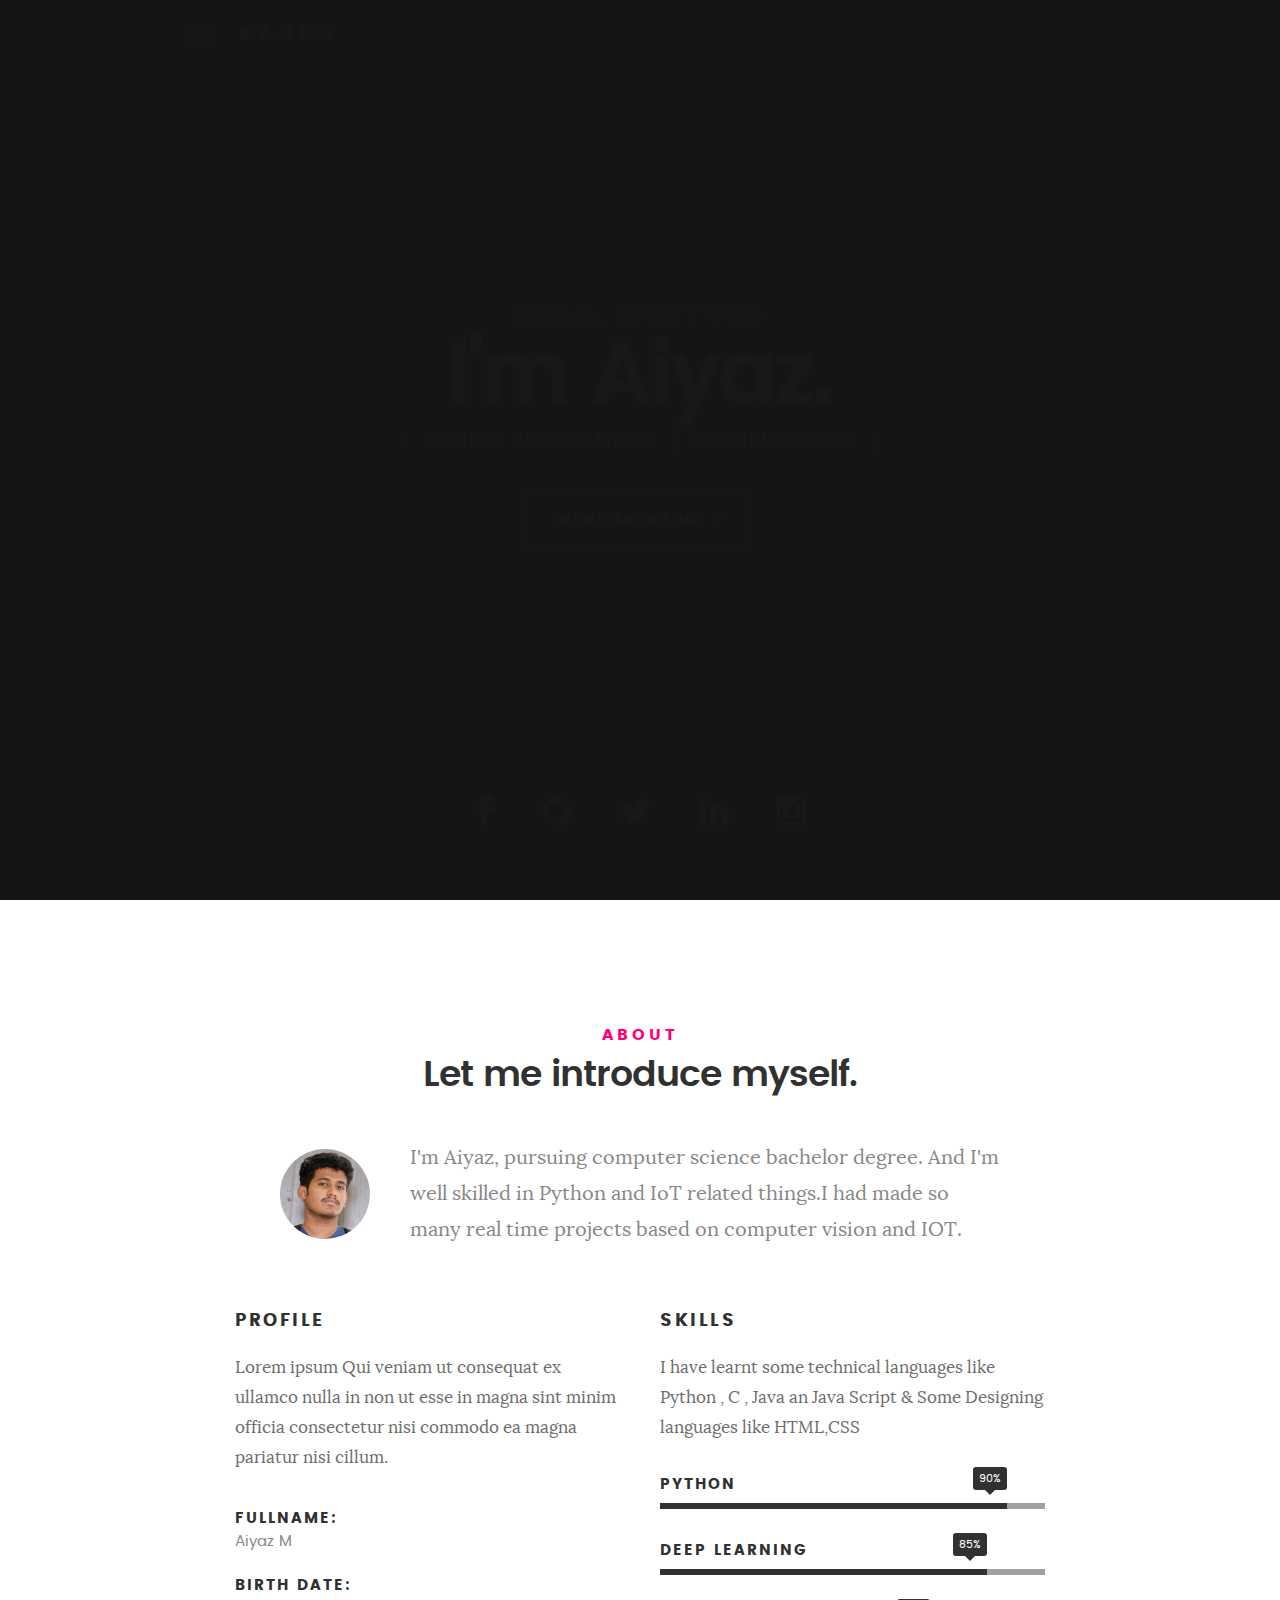
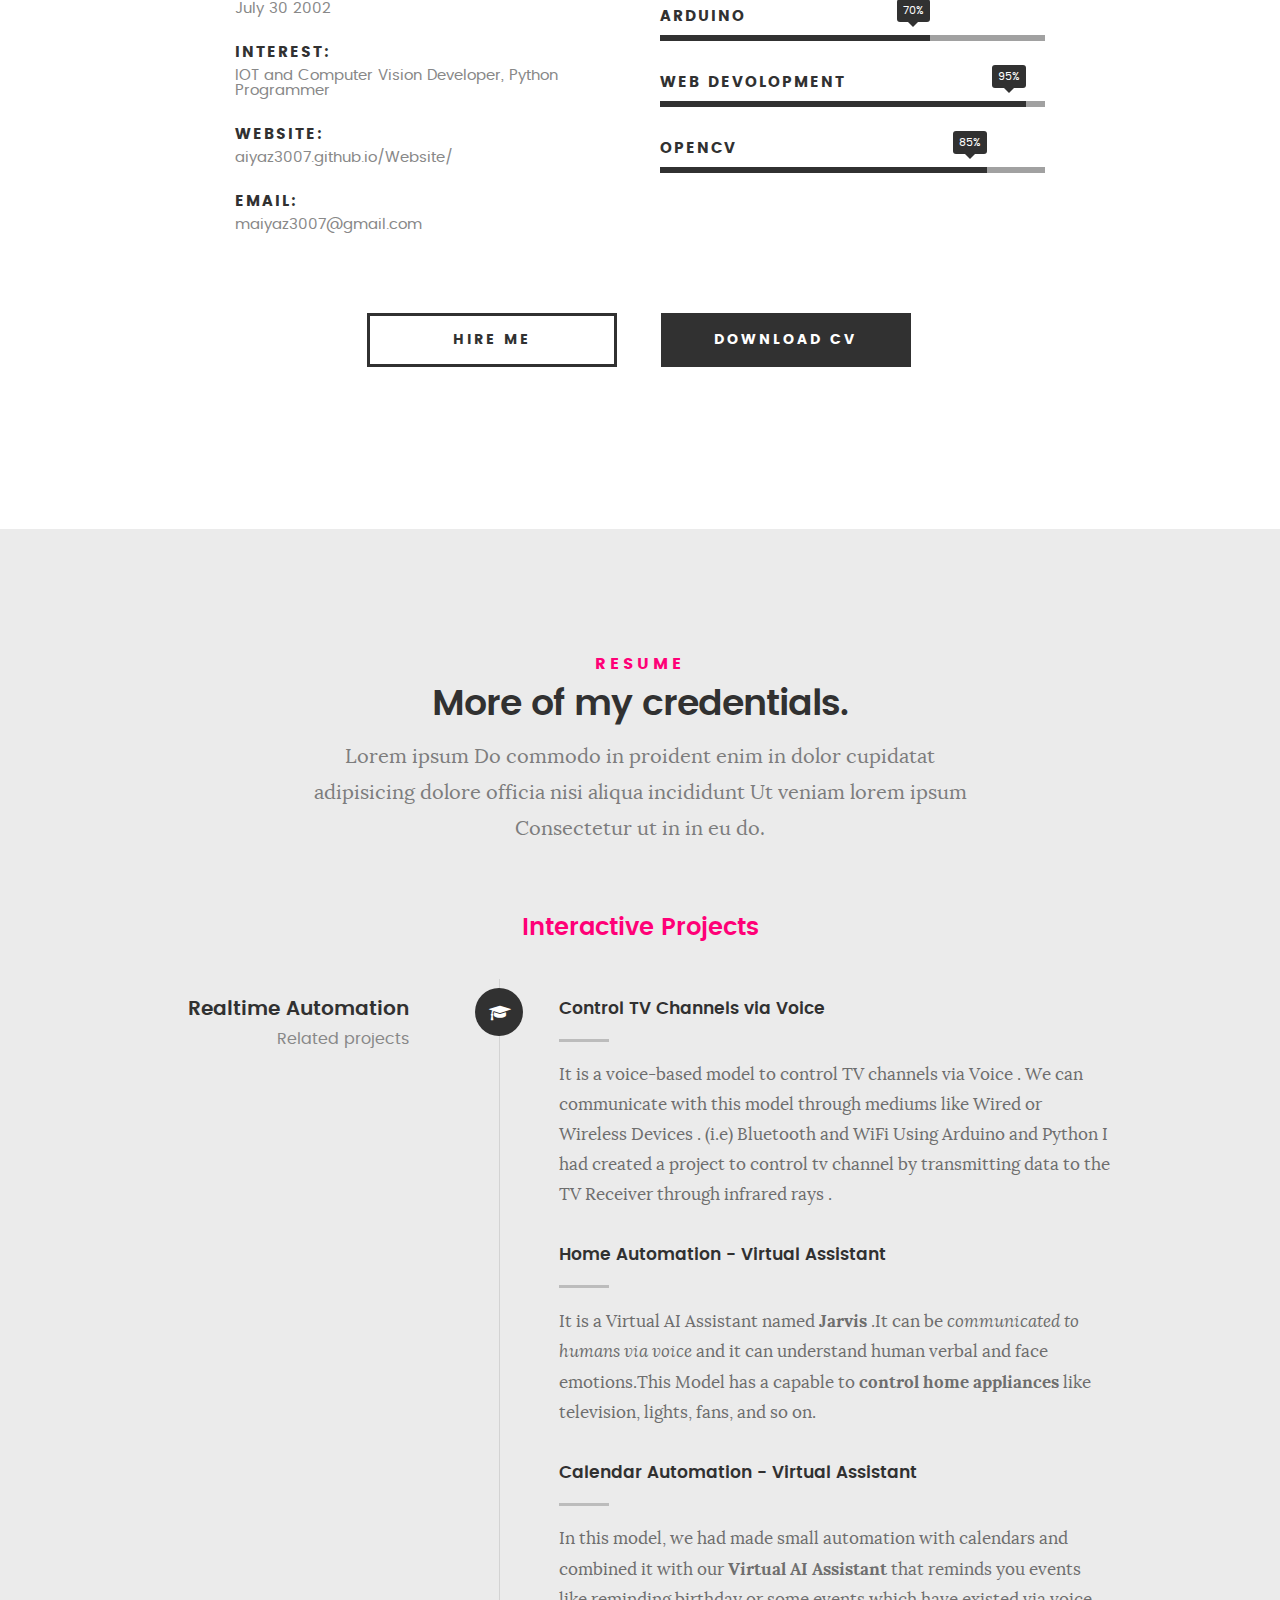
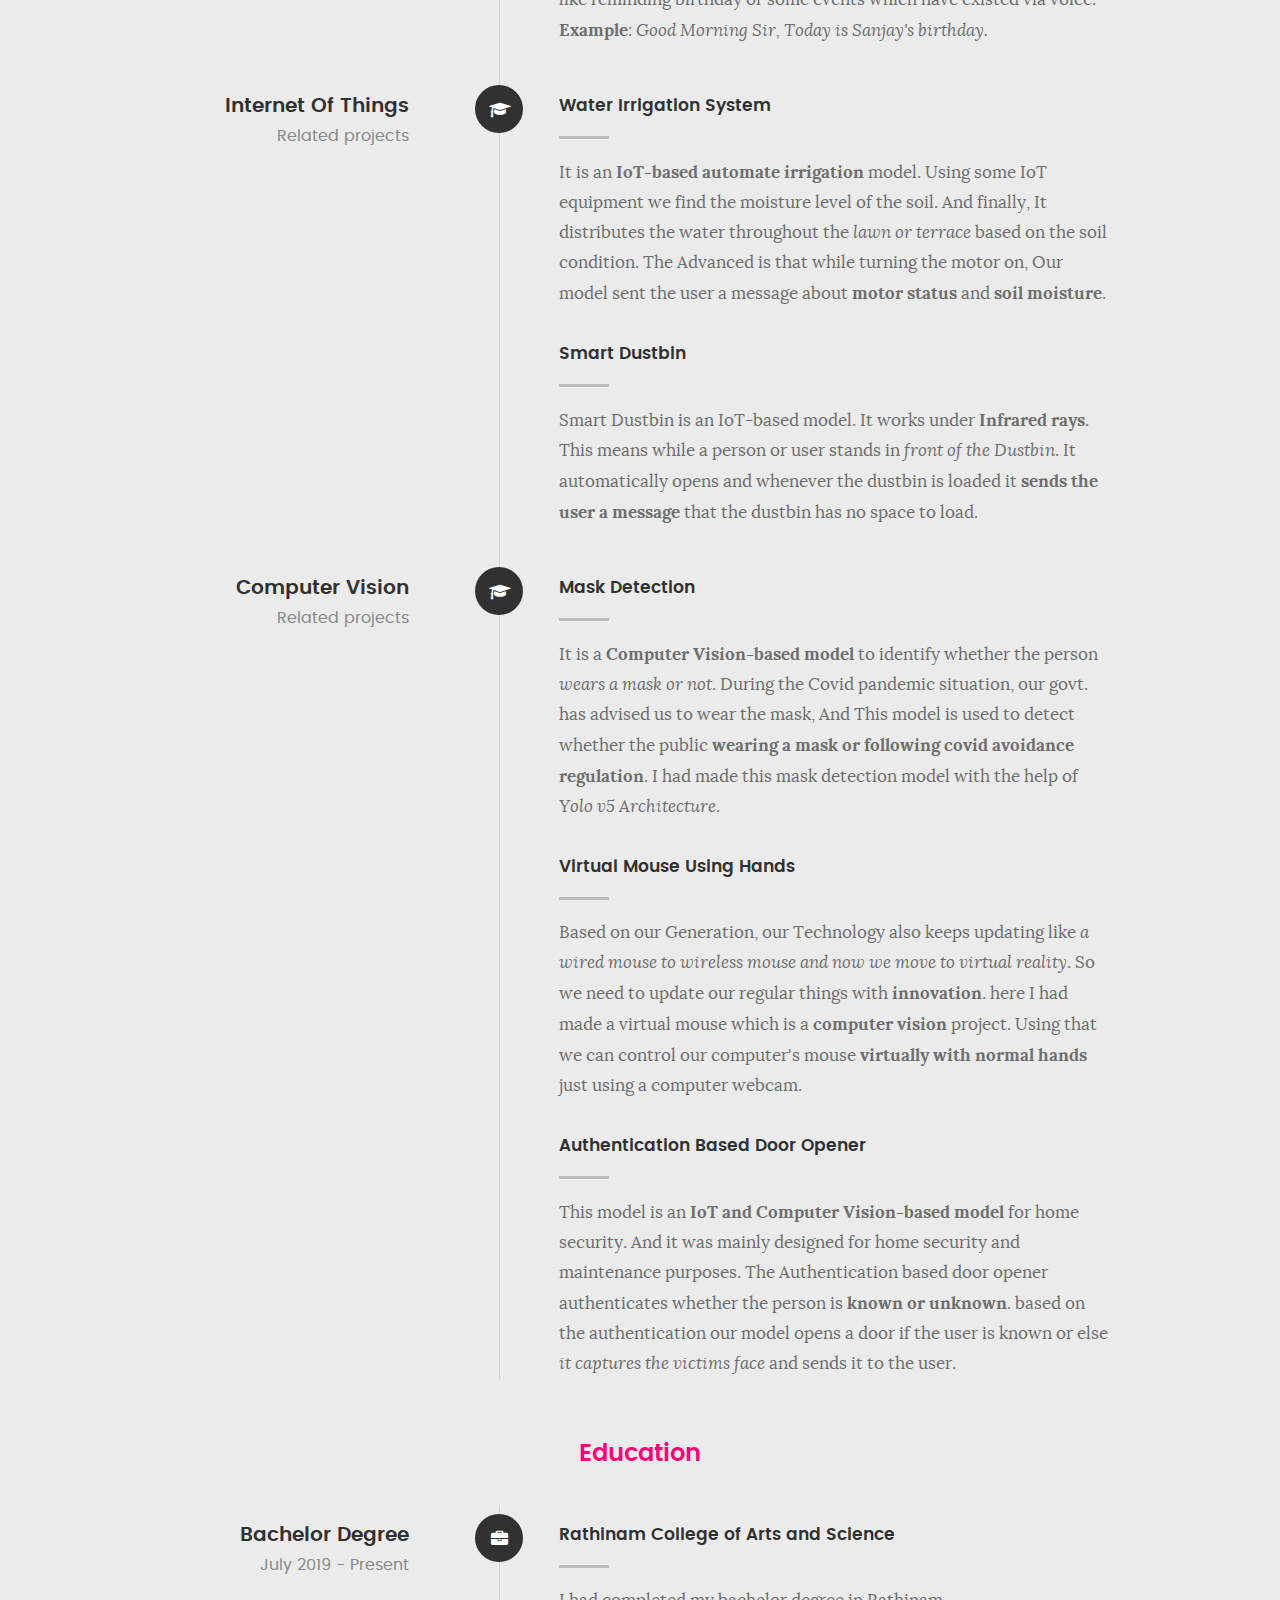
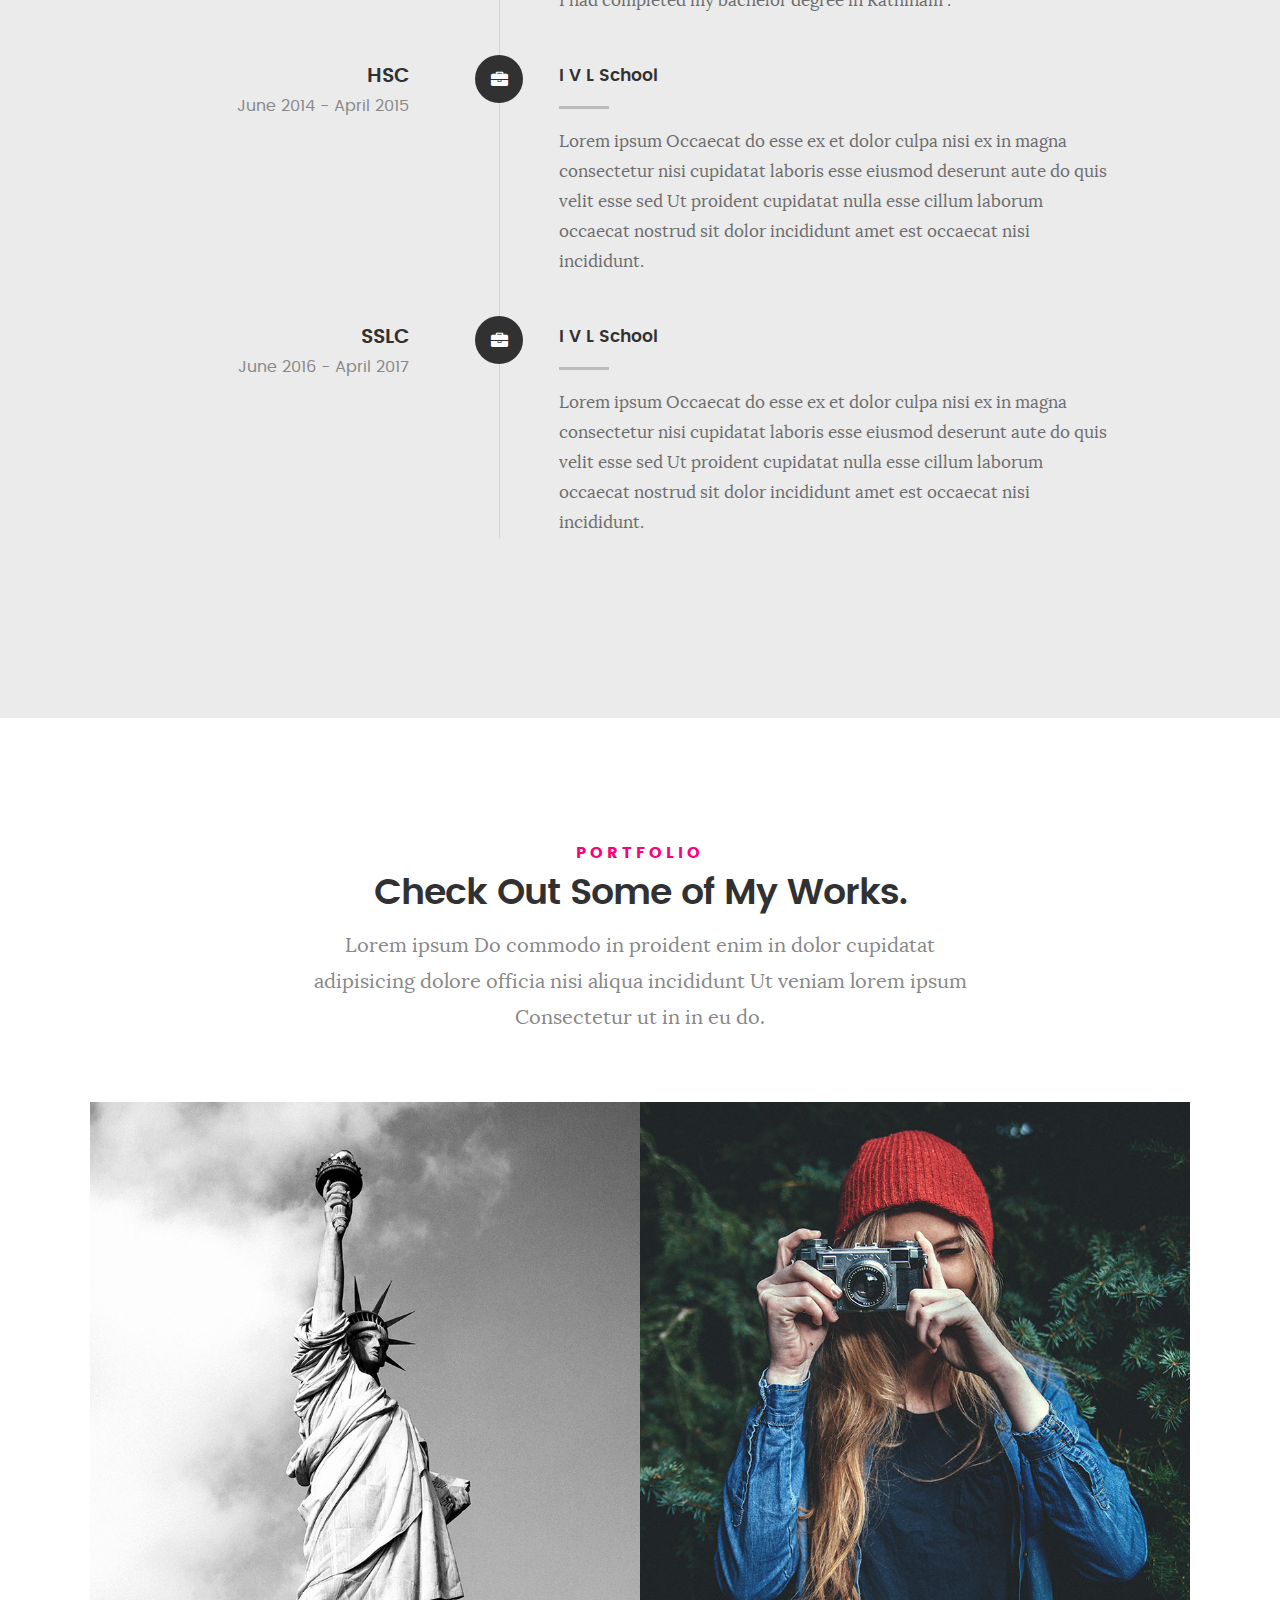
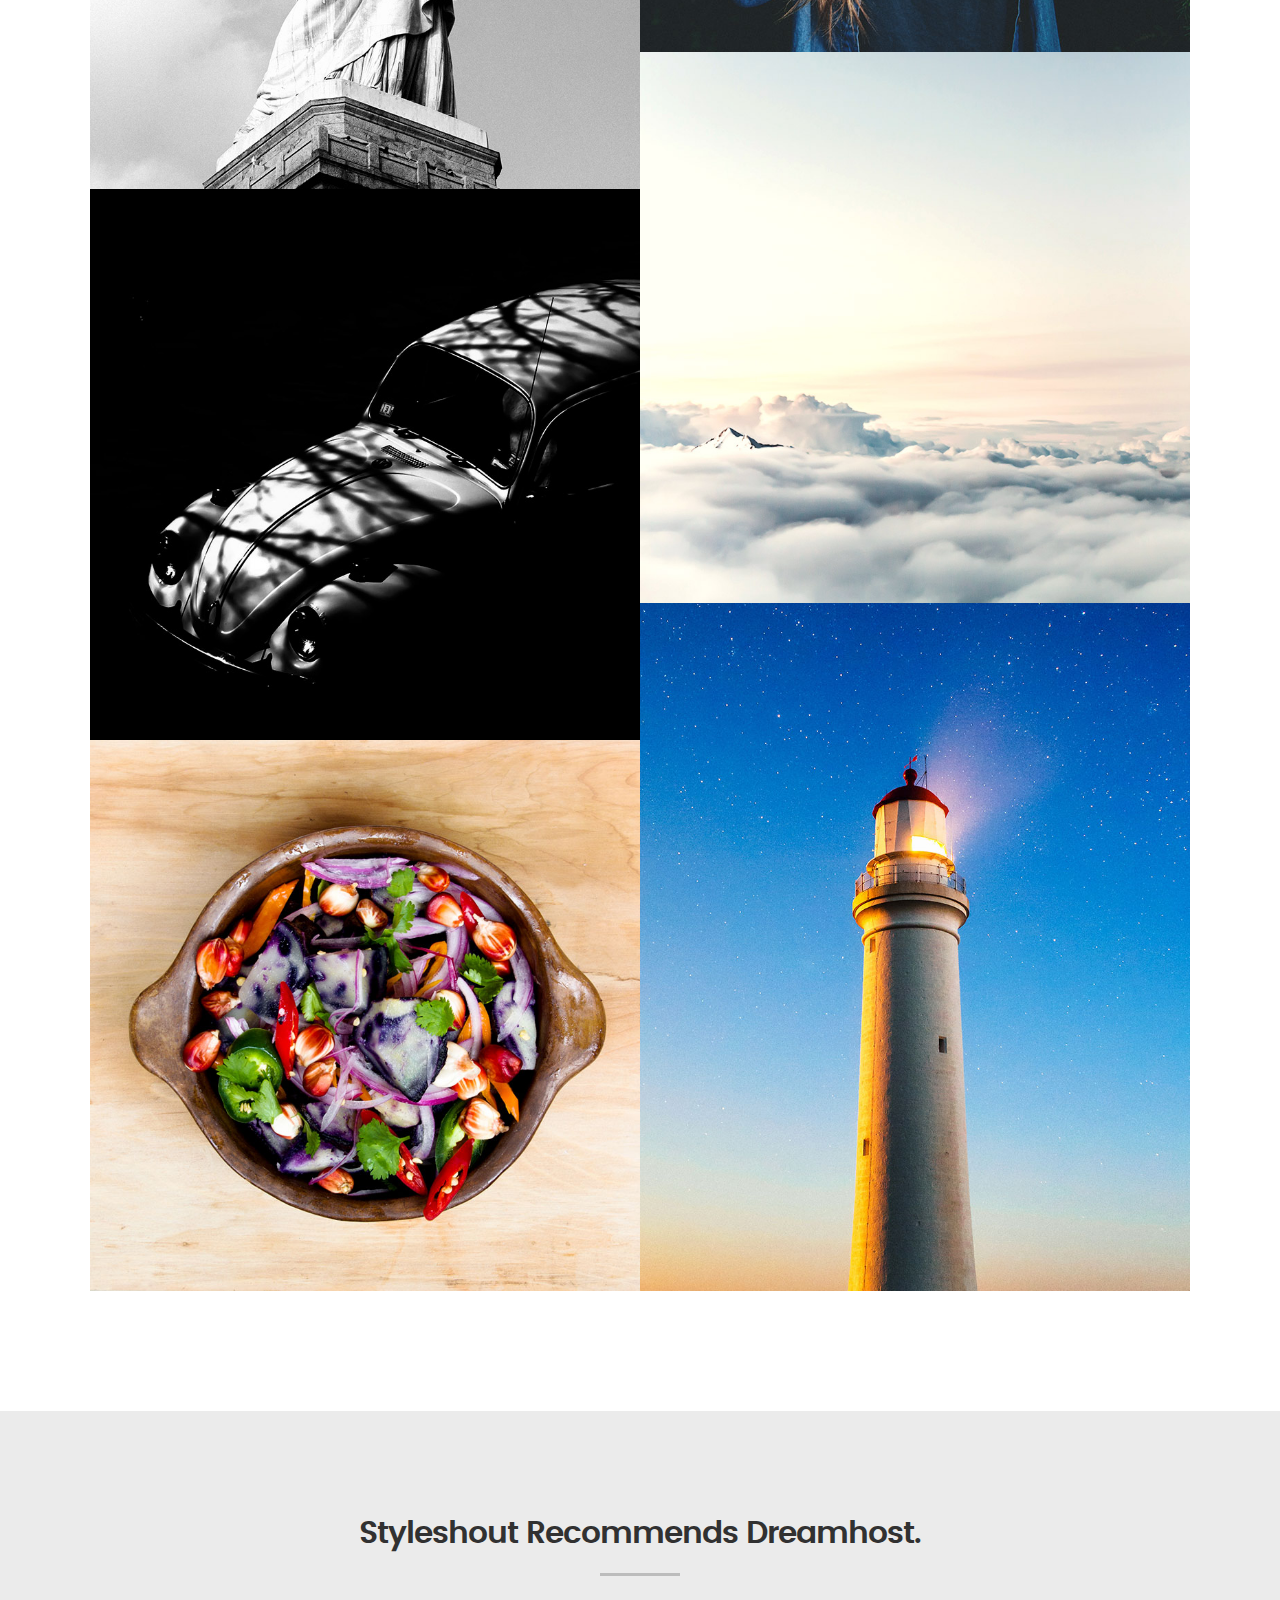
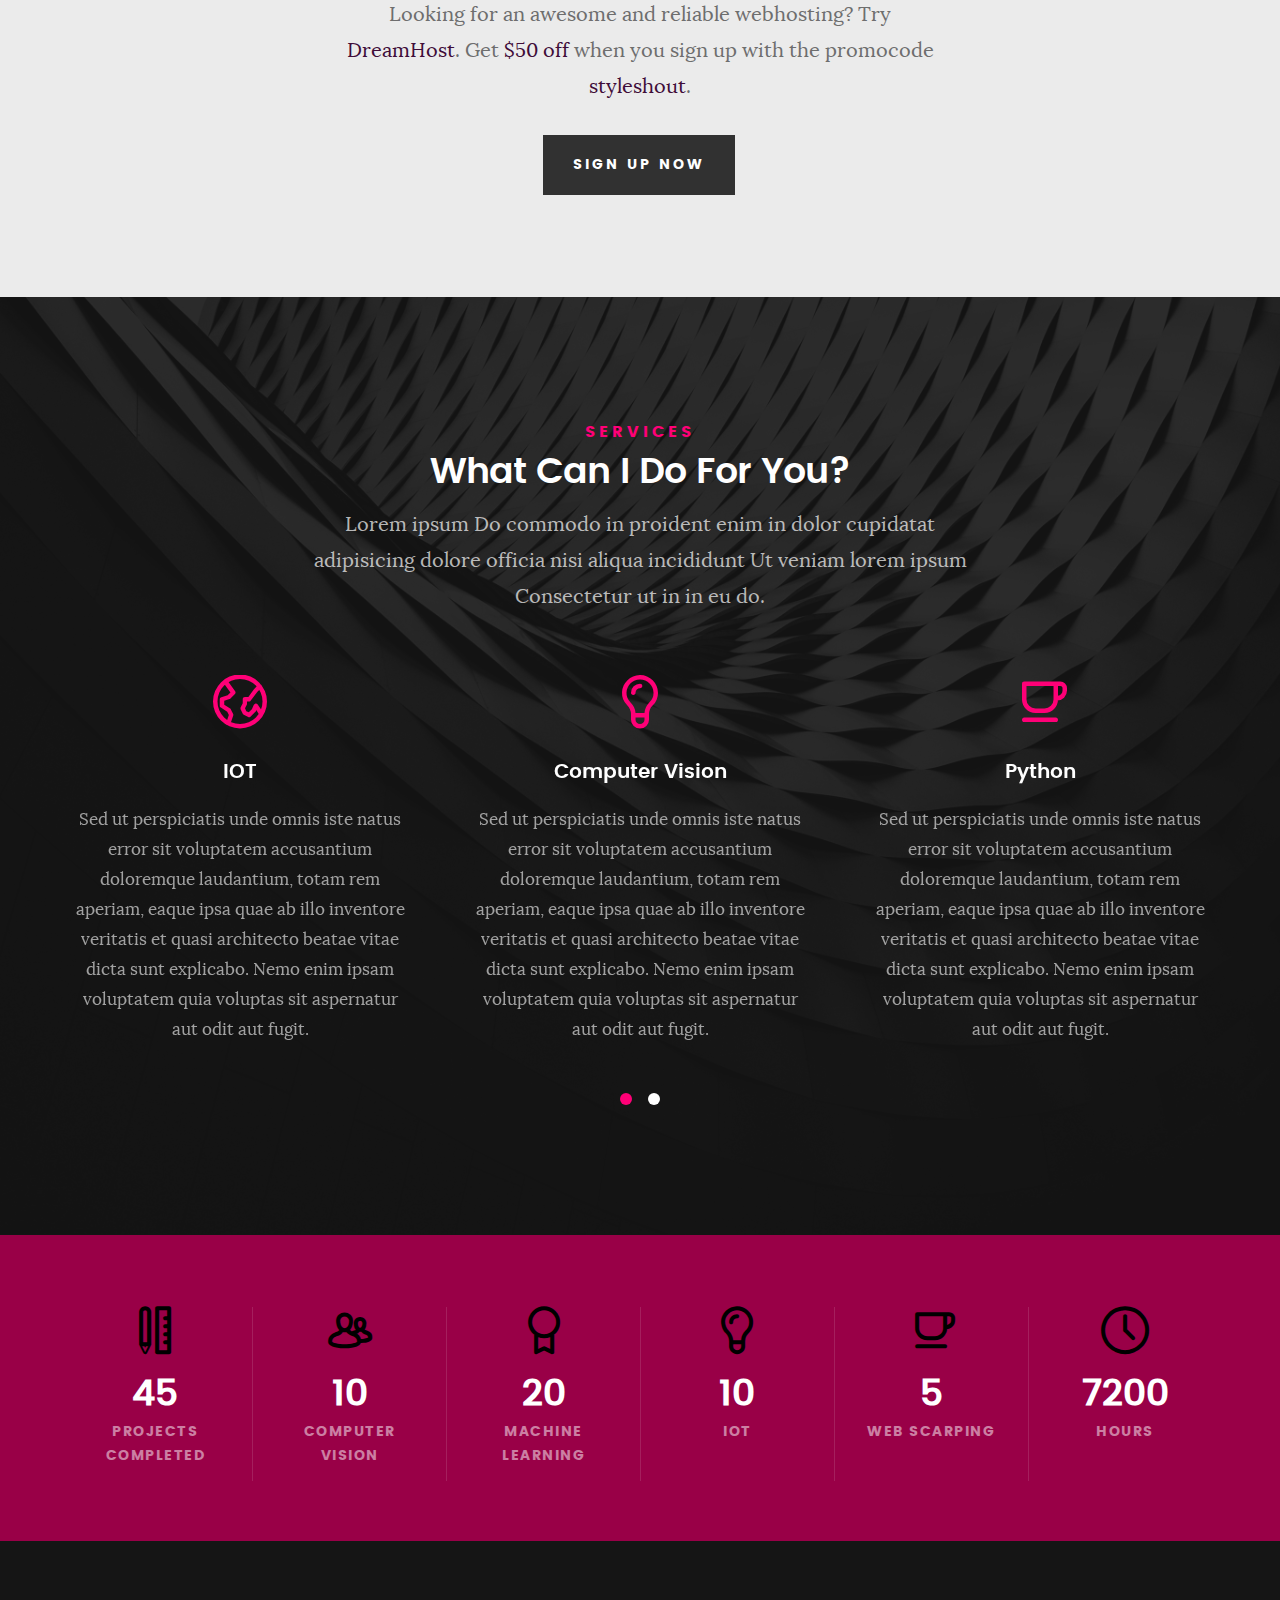
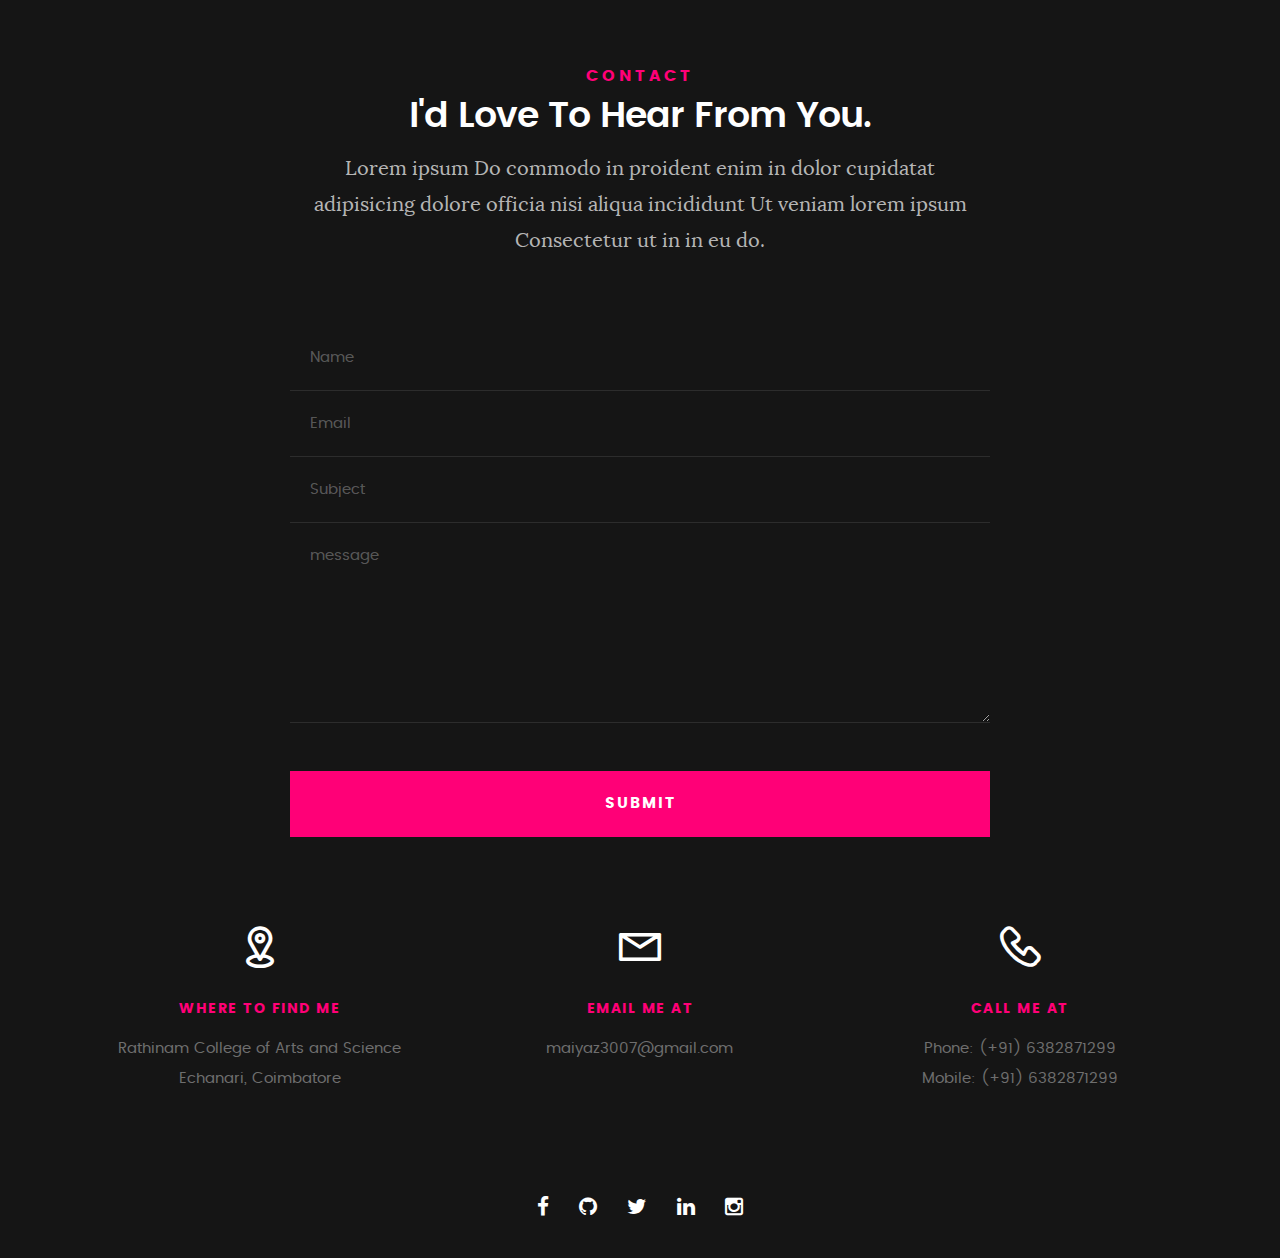
==== commit fead3f57: "Update index.html" ====
--- a/index.html
+++ b/index.html
@@ -788,7 +788,7 @@
 						</div>
 
 						<h3 class="stat-count">
-							15
+							45
 						</h3>
 
 						<h5 class="stat-title">
@@ -820,7 +820,7 @@
 						</div>
 
 						<h3 class="stat-count">
-							200
+							20
 						</h3>
 
 						<h5 class="stat-title">
@@ -836,7 +836,7 @@
 						</div>
 
 						<h3 class="stat-count">
-							120
+							10
 						</h3>
 
 						<h5 class="stat-title">
@@ -852,7 +852,7 @@
 						</div>
 
 						<h3 class="stat-count">
-							1500
+							5
 						</h3>
 
 						<h5 class="stat-title">
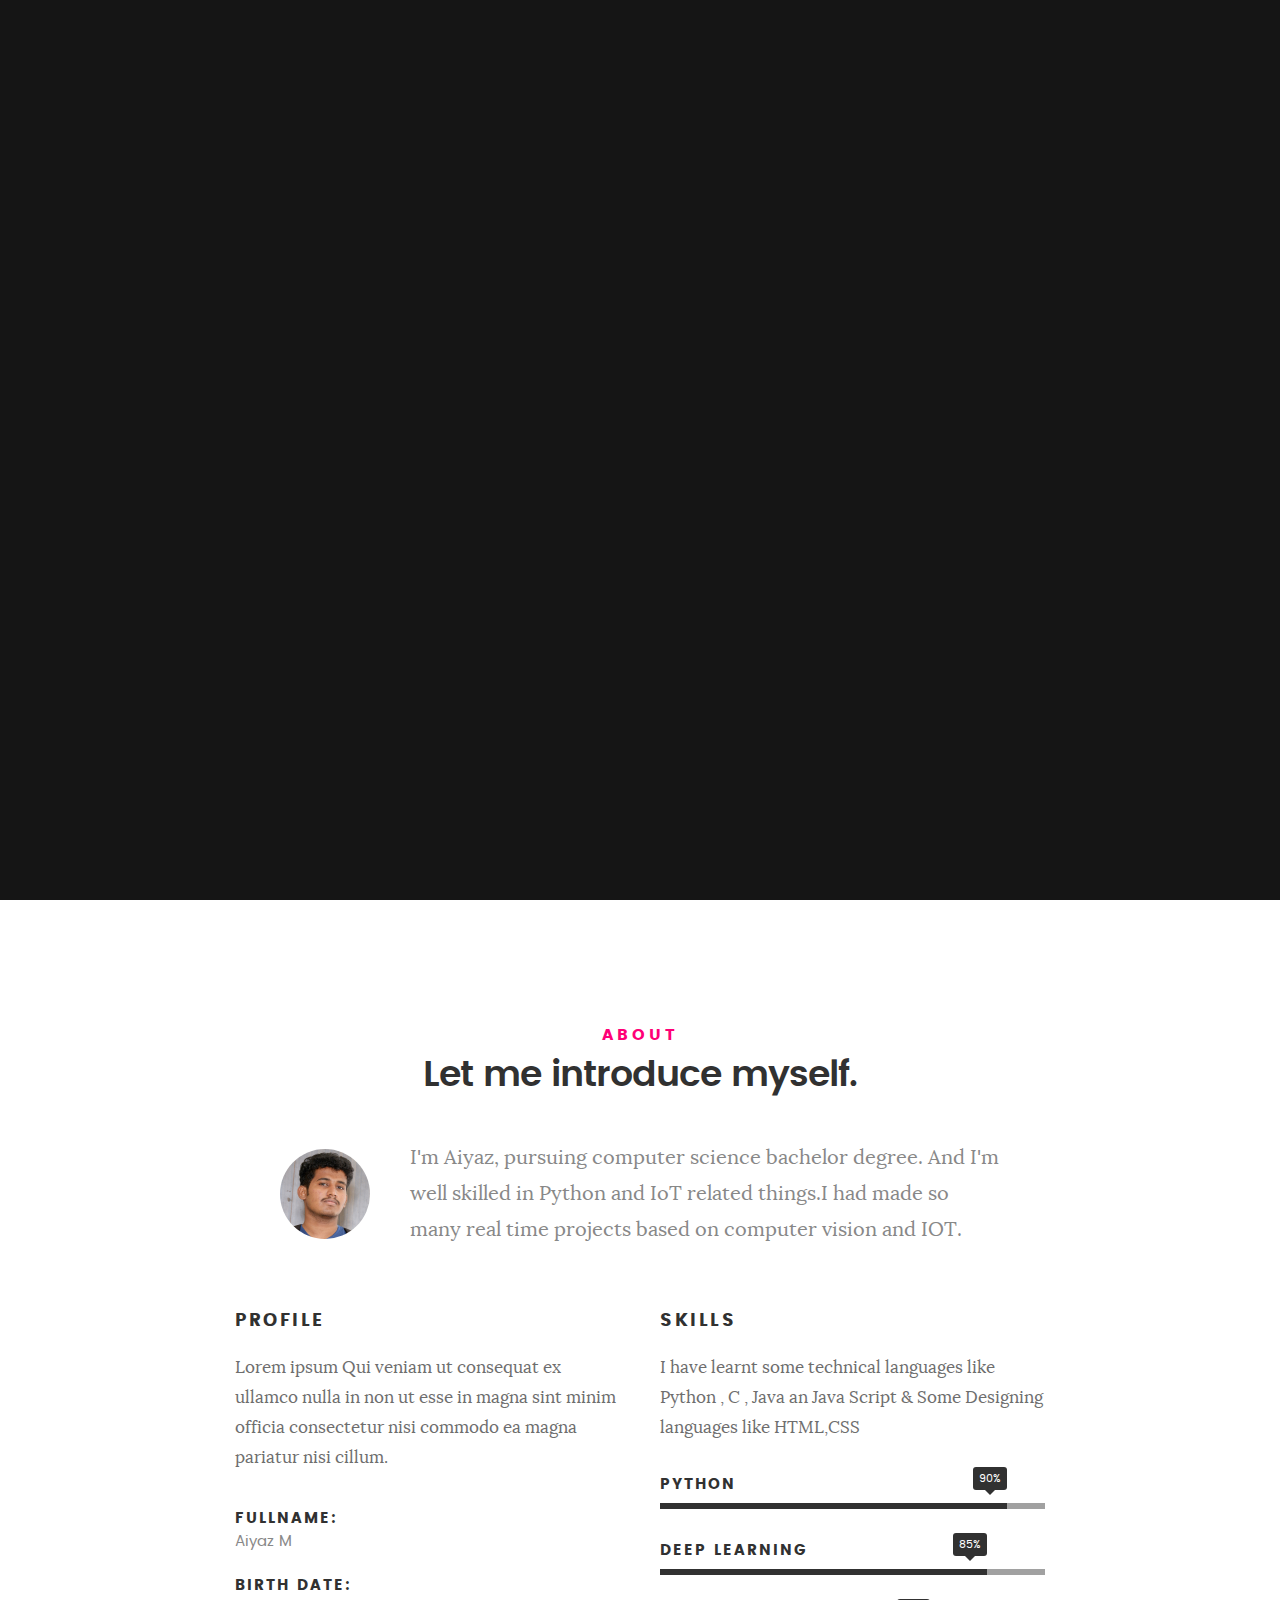
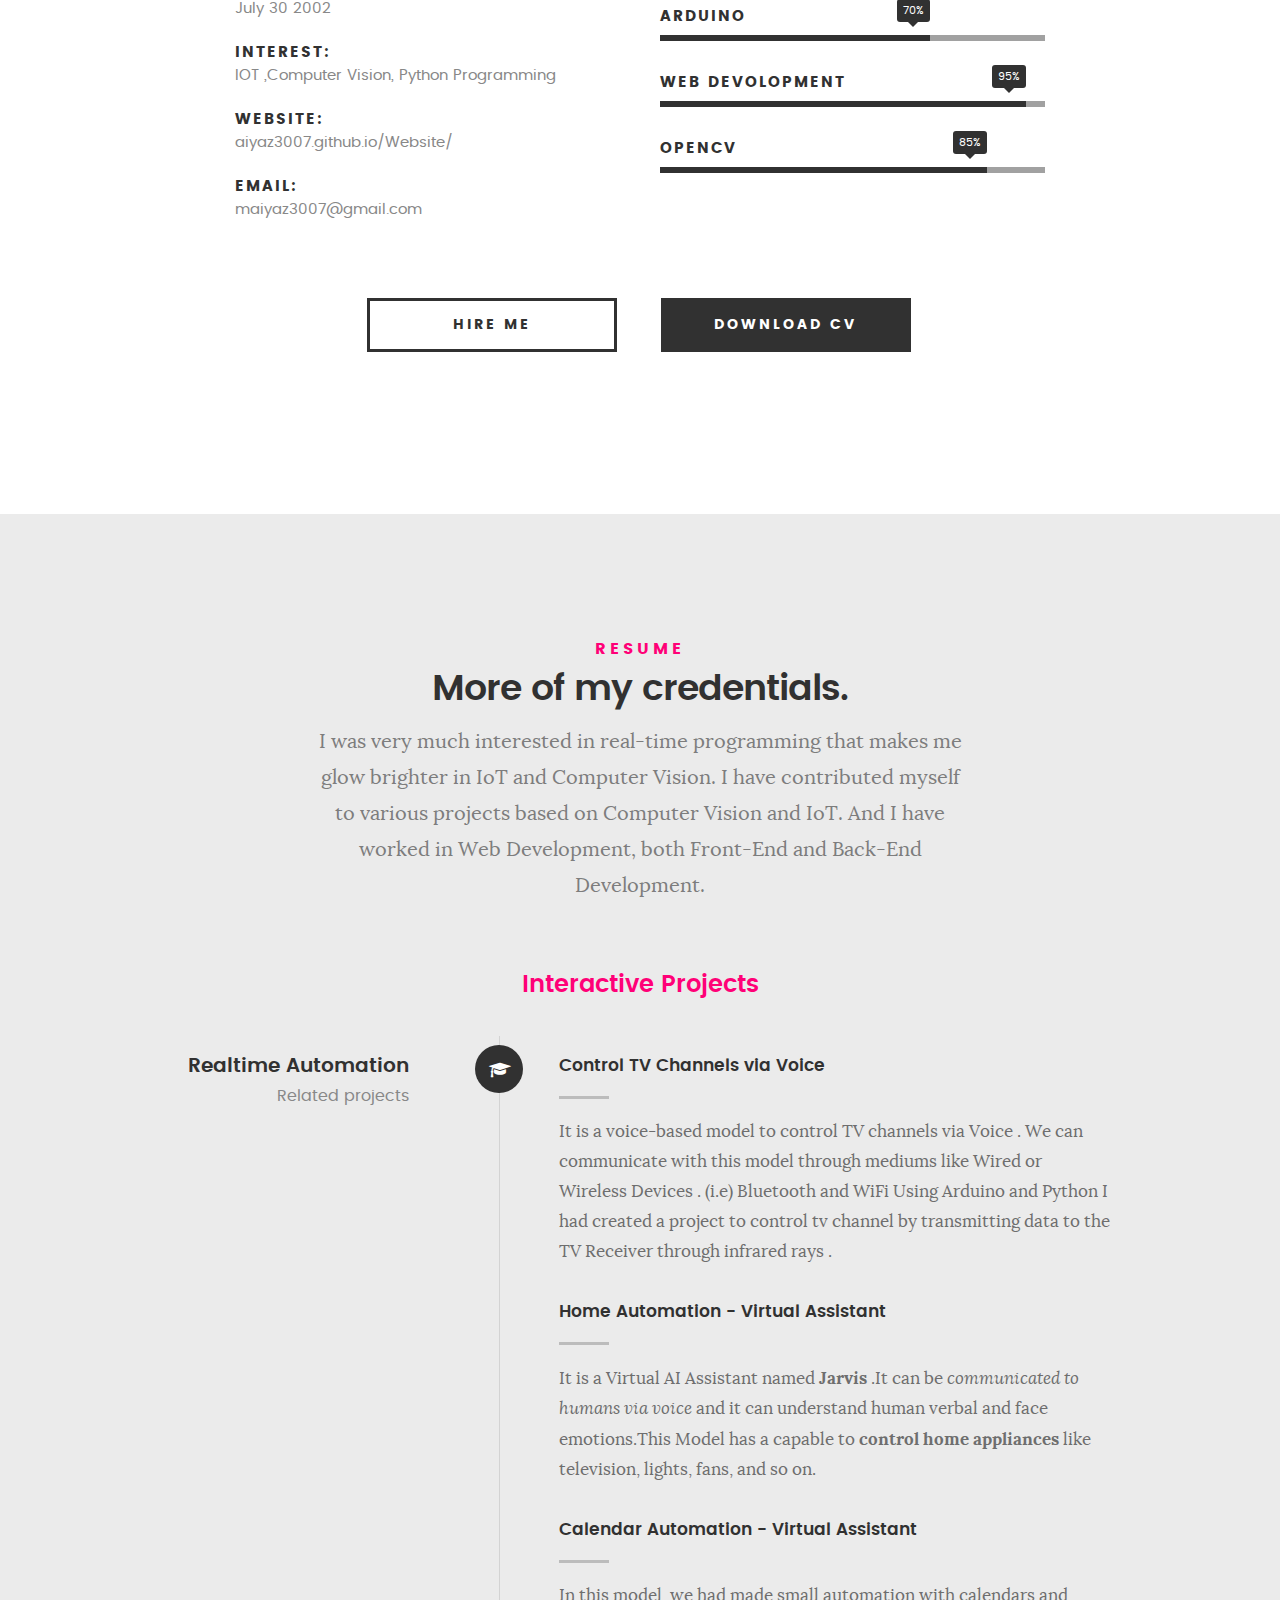
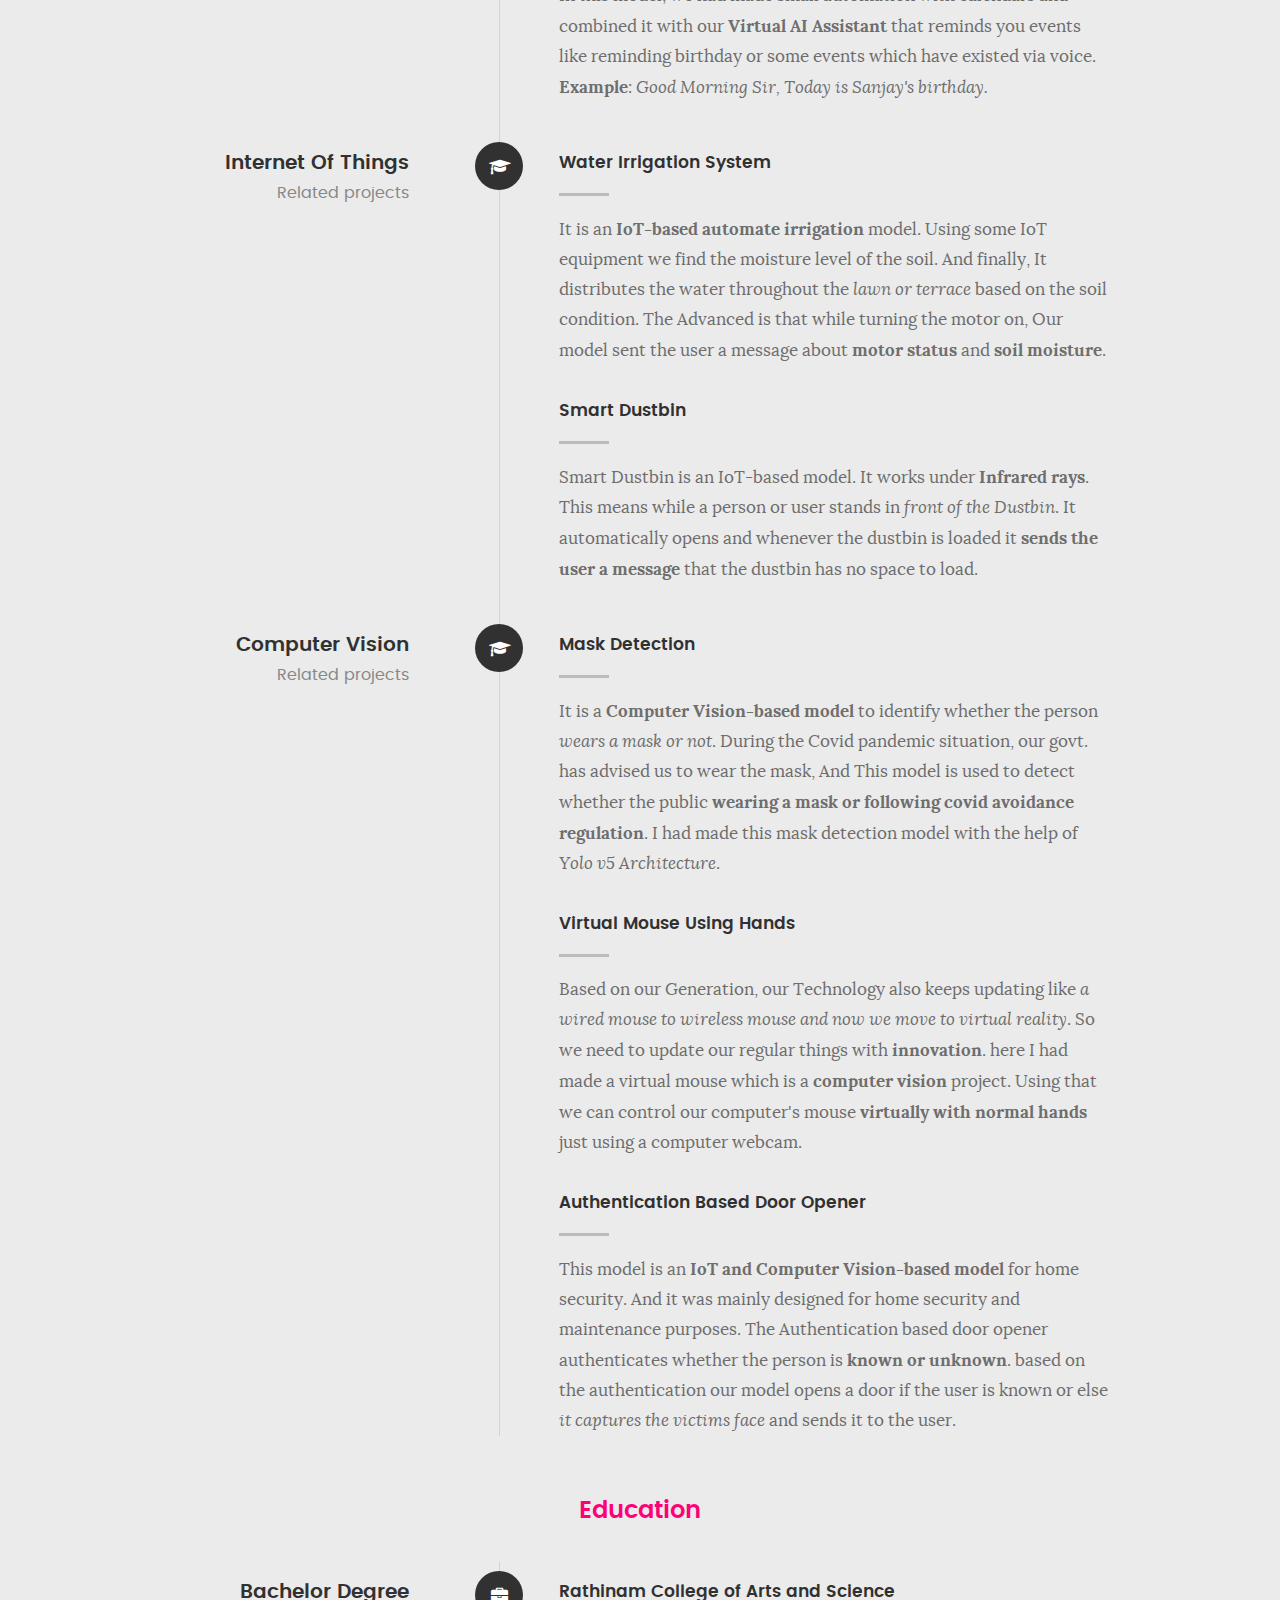
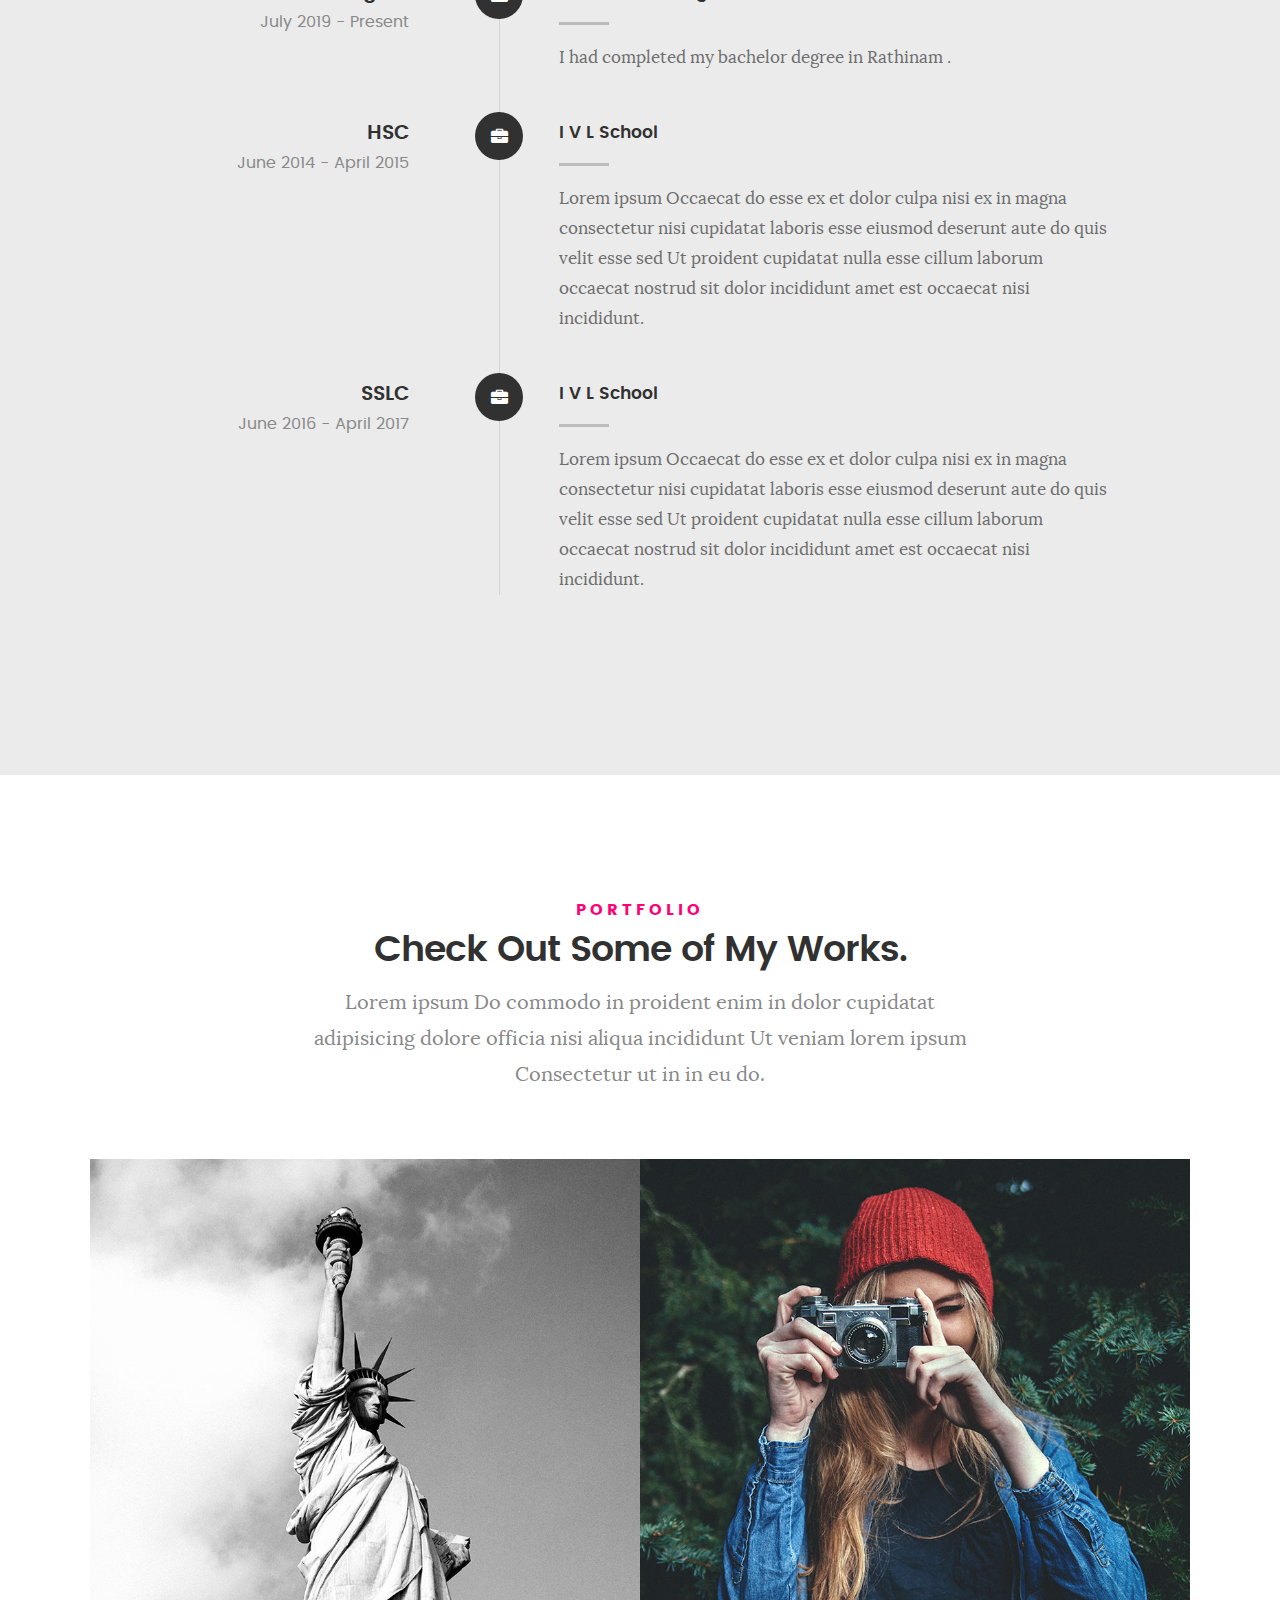
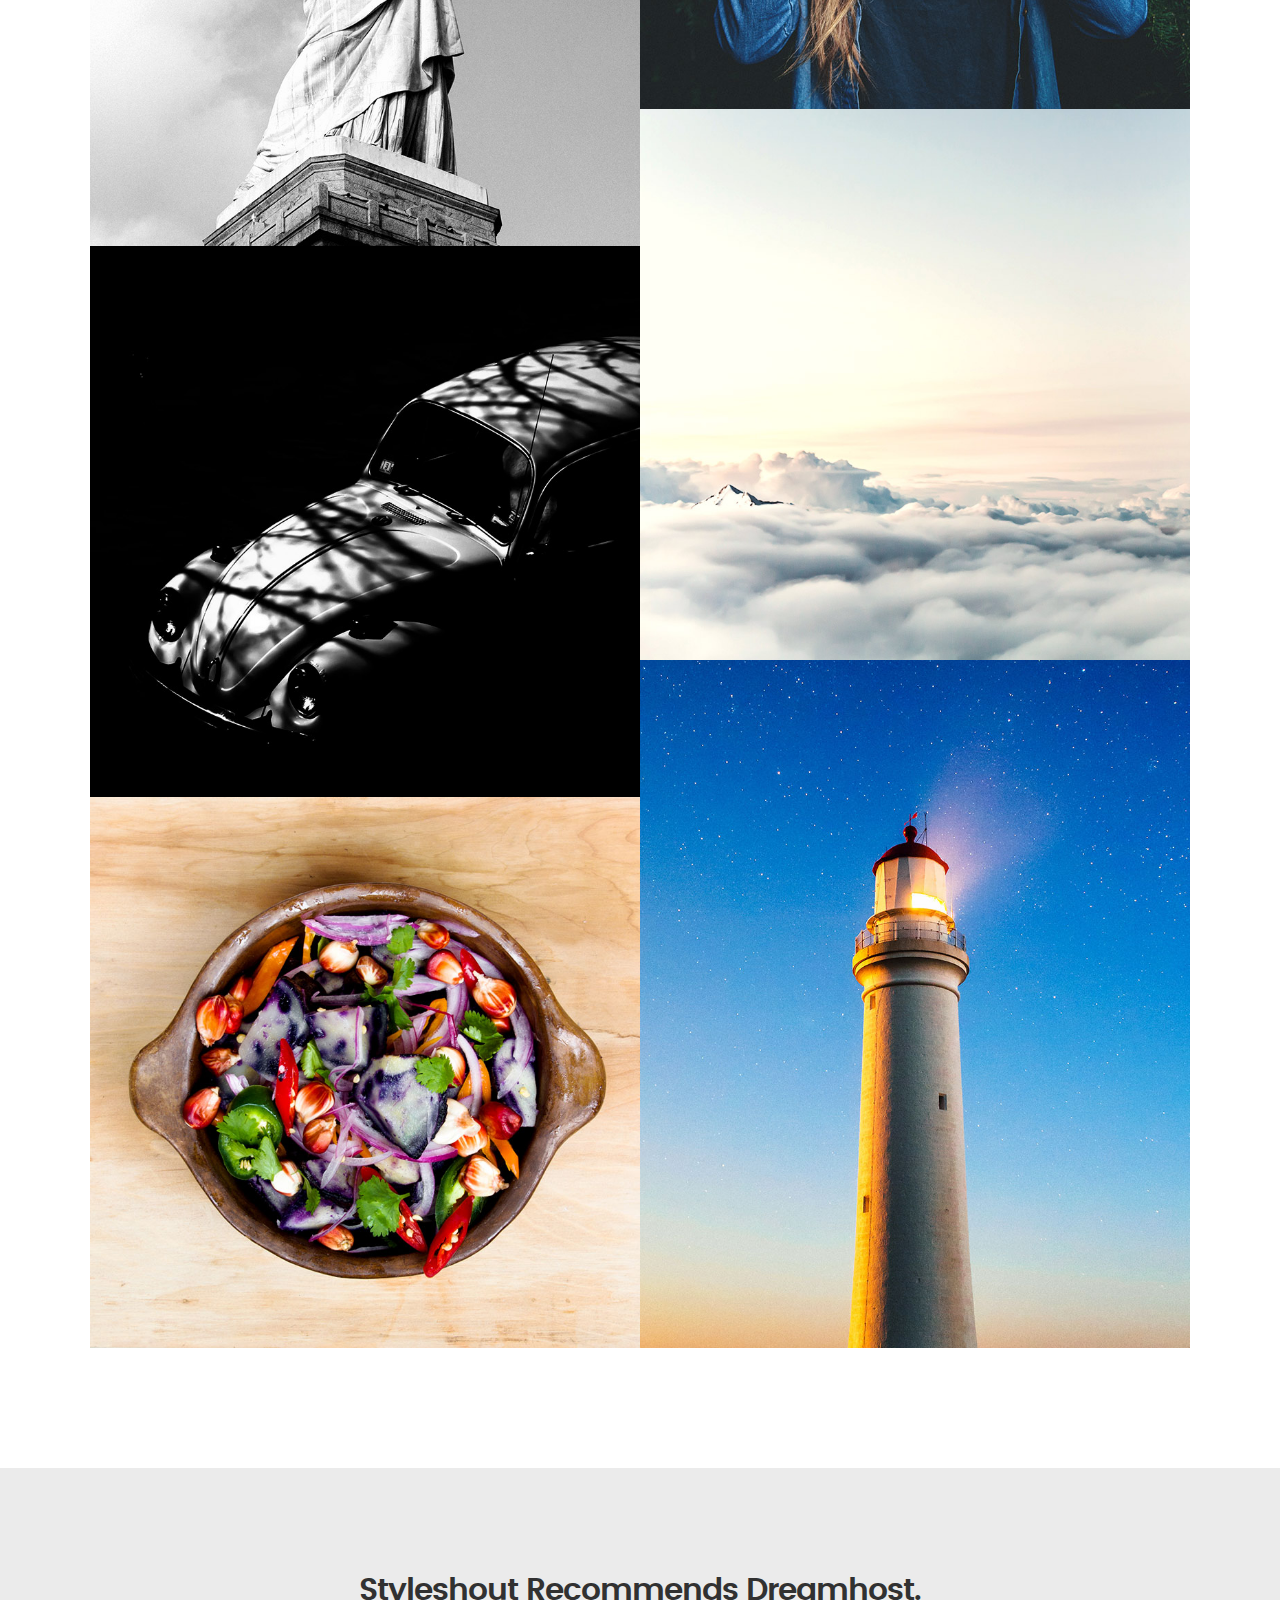
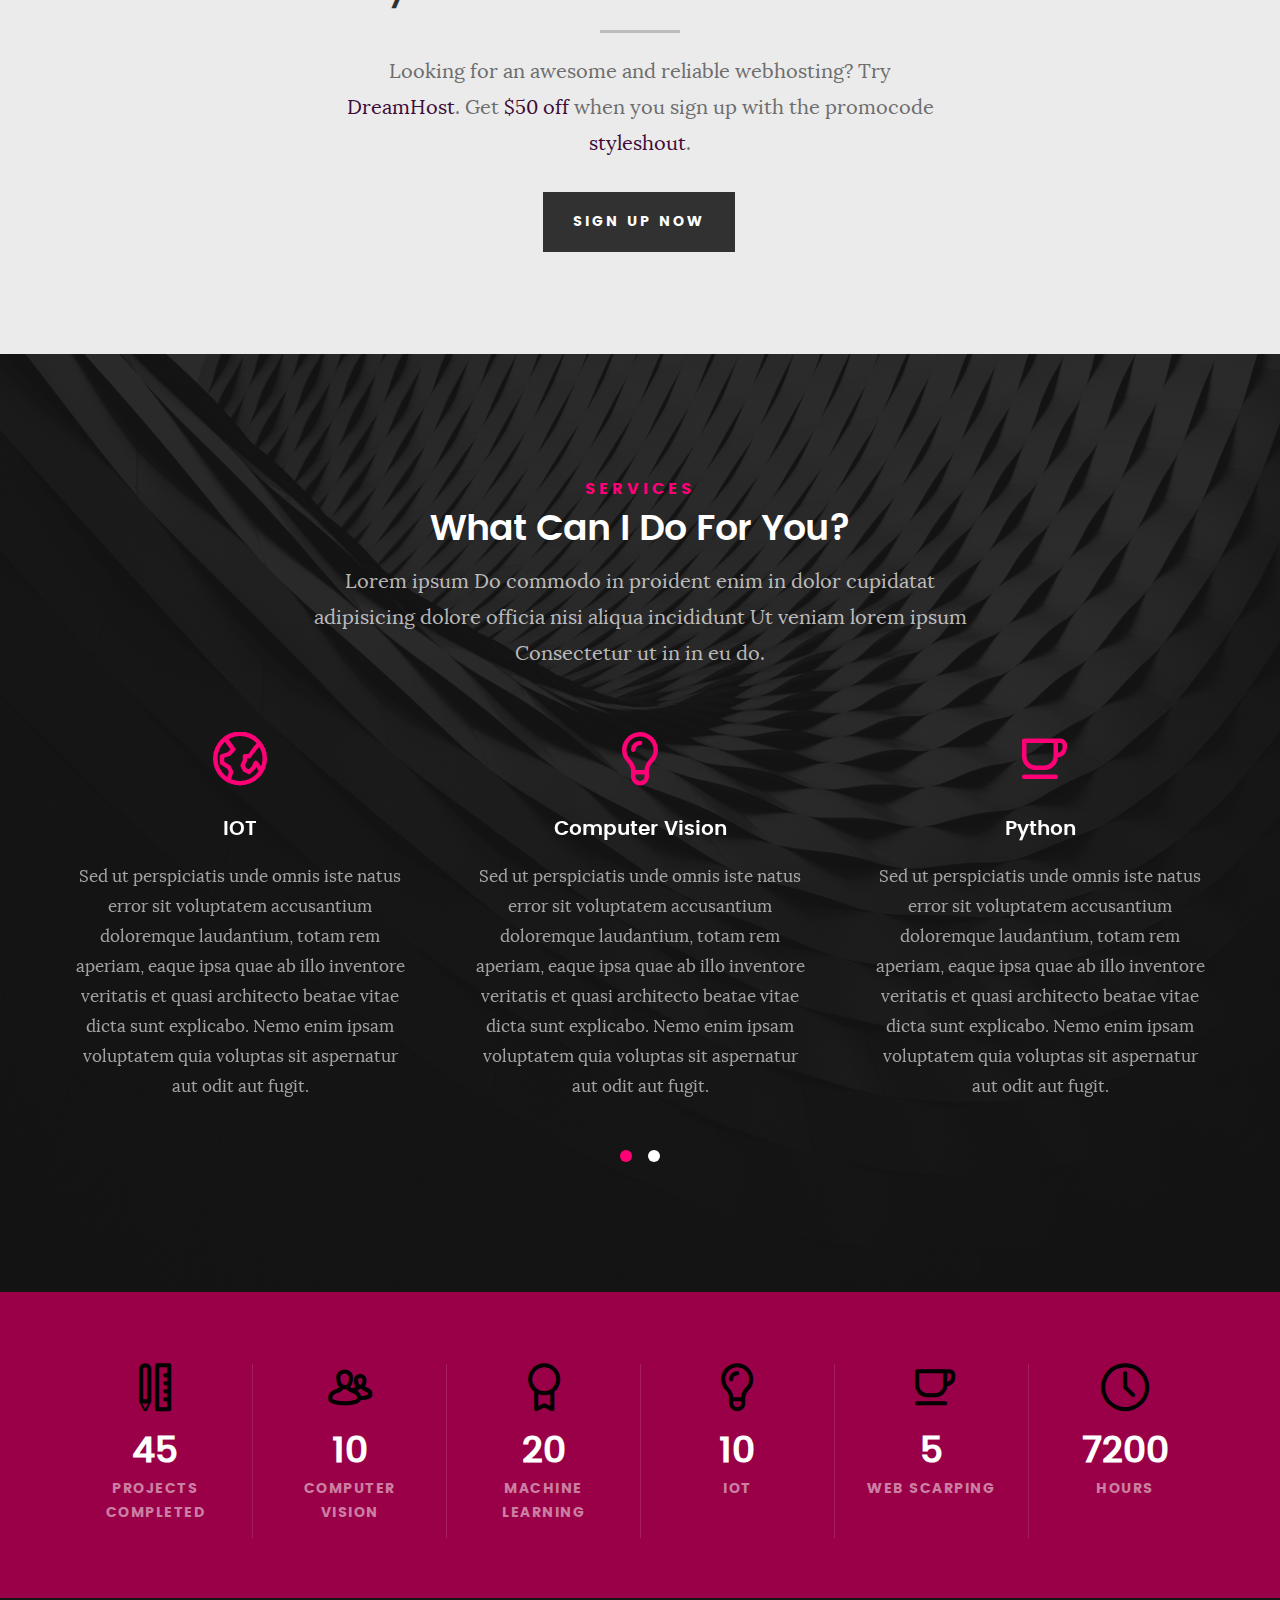
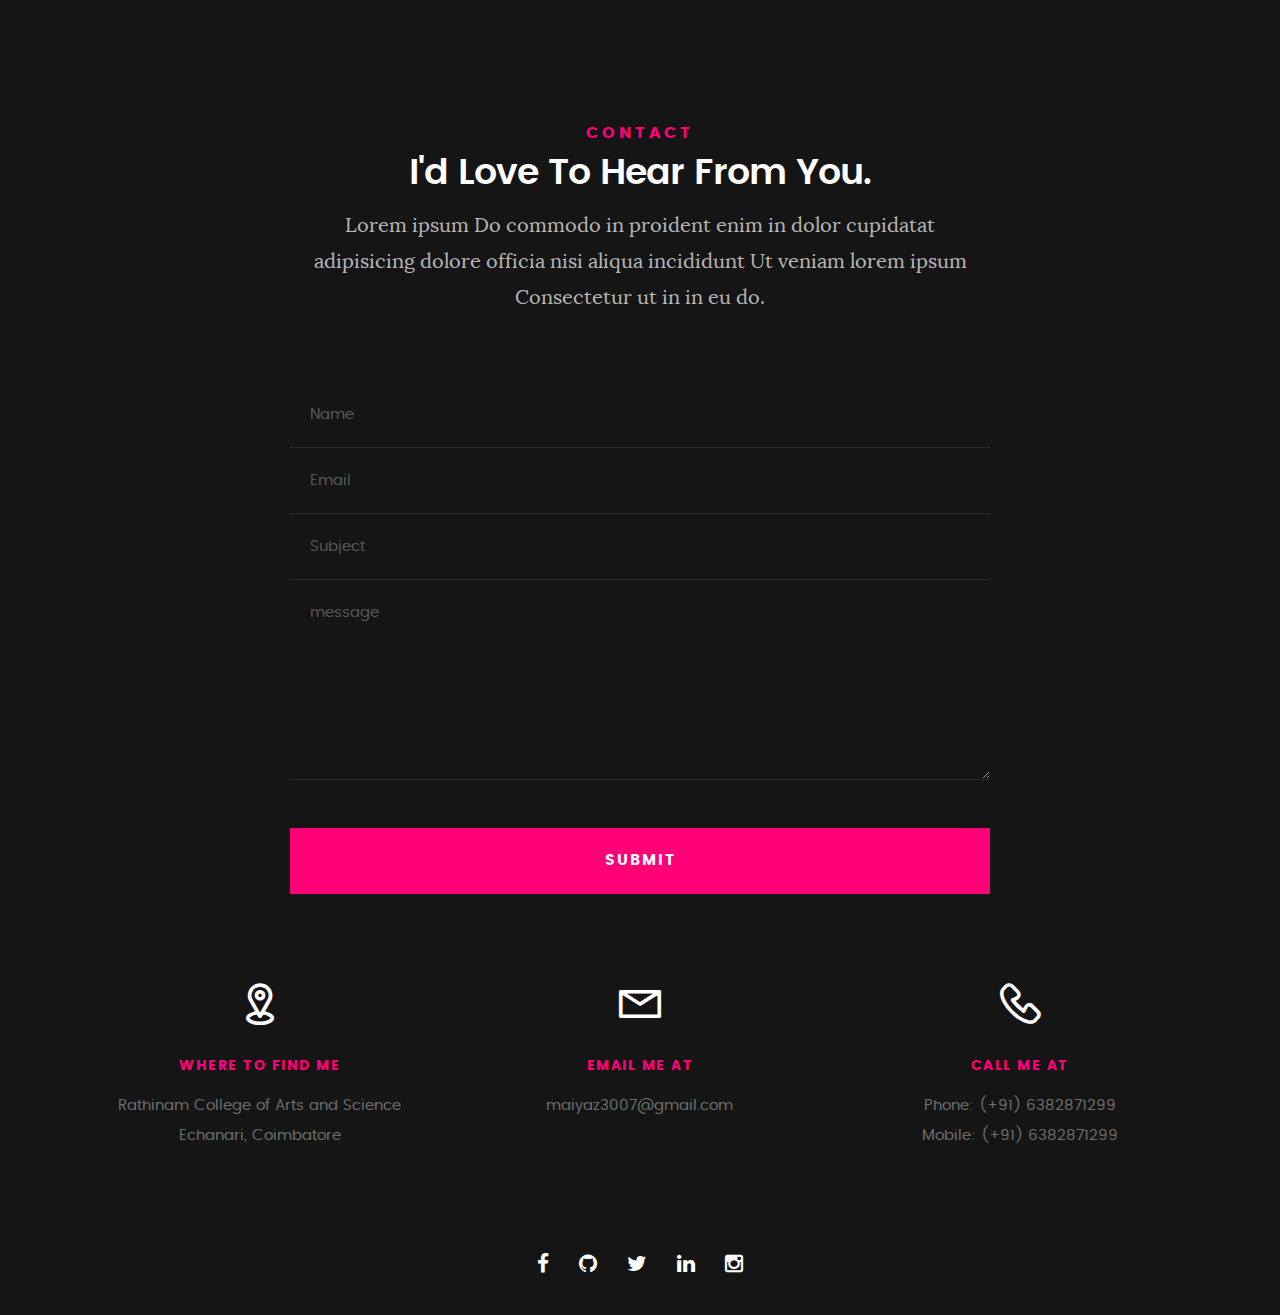
==== commit 691dd596: "Update index.html" ====
--- a/index.html
+++ b/index.html
@@ -137,7 +137,7 @@
    				</li>
    				<li>
    					<strong>Interest:</strong>
-   					<span>IOT and Computer Vision Developer, Python Programmer</span>
+   					<span>IOT ,Computer Vision, Python Programming</span>
    				</li>
    				<li>
    					<strong>Website:</strong>
@@ -206,7 +206,7 @@
    			<h5>Resume</h5>
    			<h1>More of my credentials.</h1>
 
-   			<p class="lead">Lorem ipsum Do commodo in proident enim in dolor cupidatat adipisicing dolore officia nisi aliqua incididunt Ut veniam lorem ipsum Consectetur ut in in eu do.</p>
+   			<p class="lead">I was very much interested in real-time programming that makes me glow brighter in IoT and Computer Vision. I have contributed myself to various projects based on Computer Vision and IoT. And I have worked in Web Development, both Front-End and Back-End Development.</p>
 
    		</div>   		
    	</div> <!-- /section-intro--> 
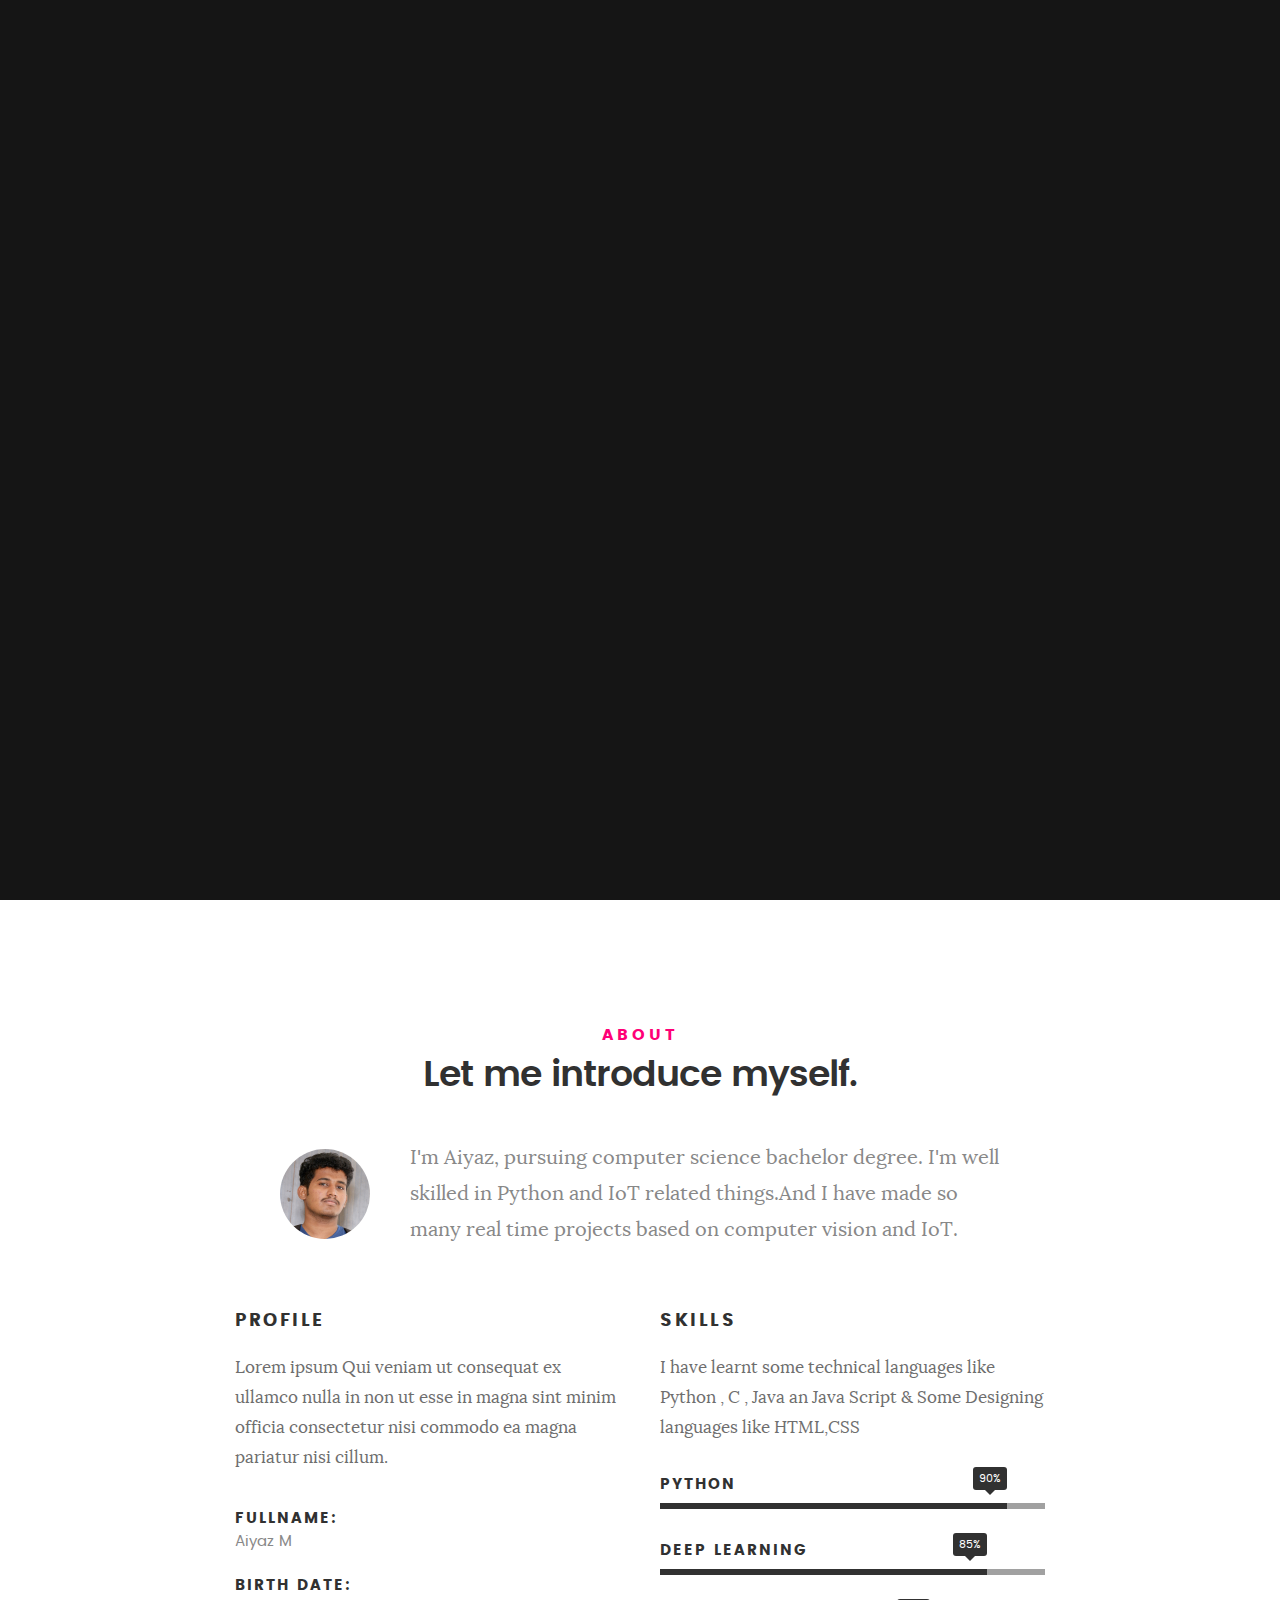
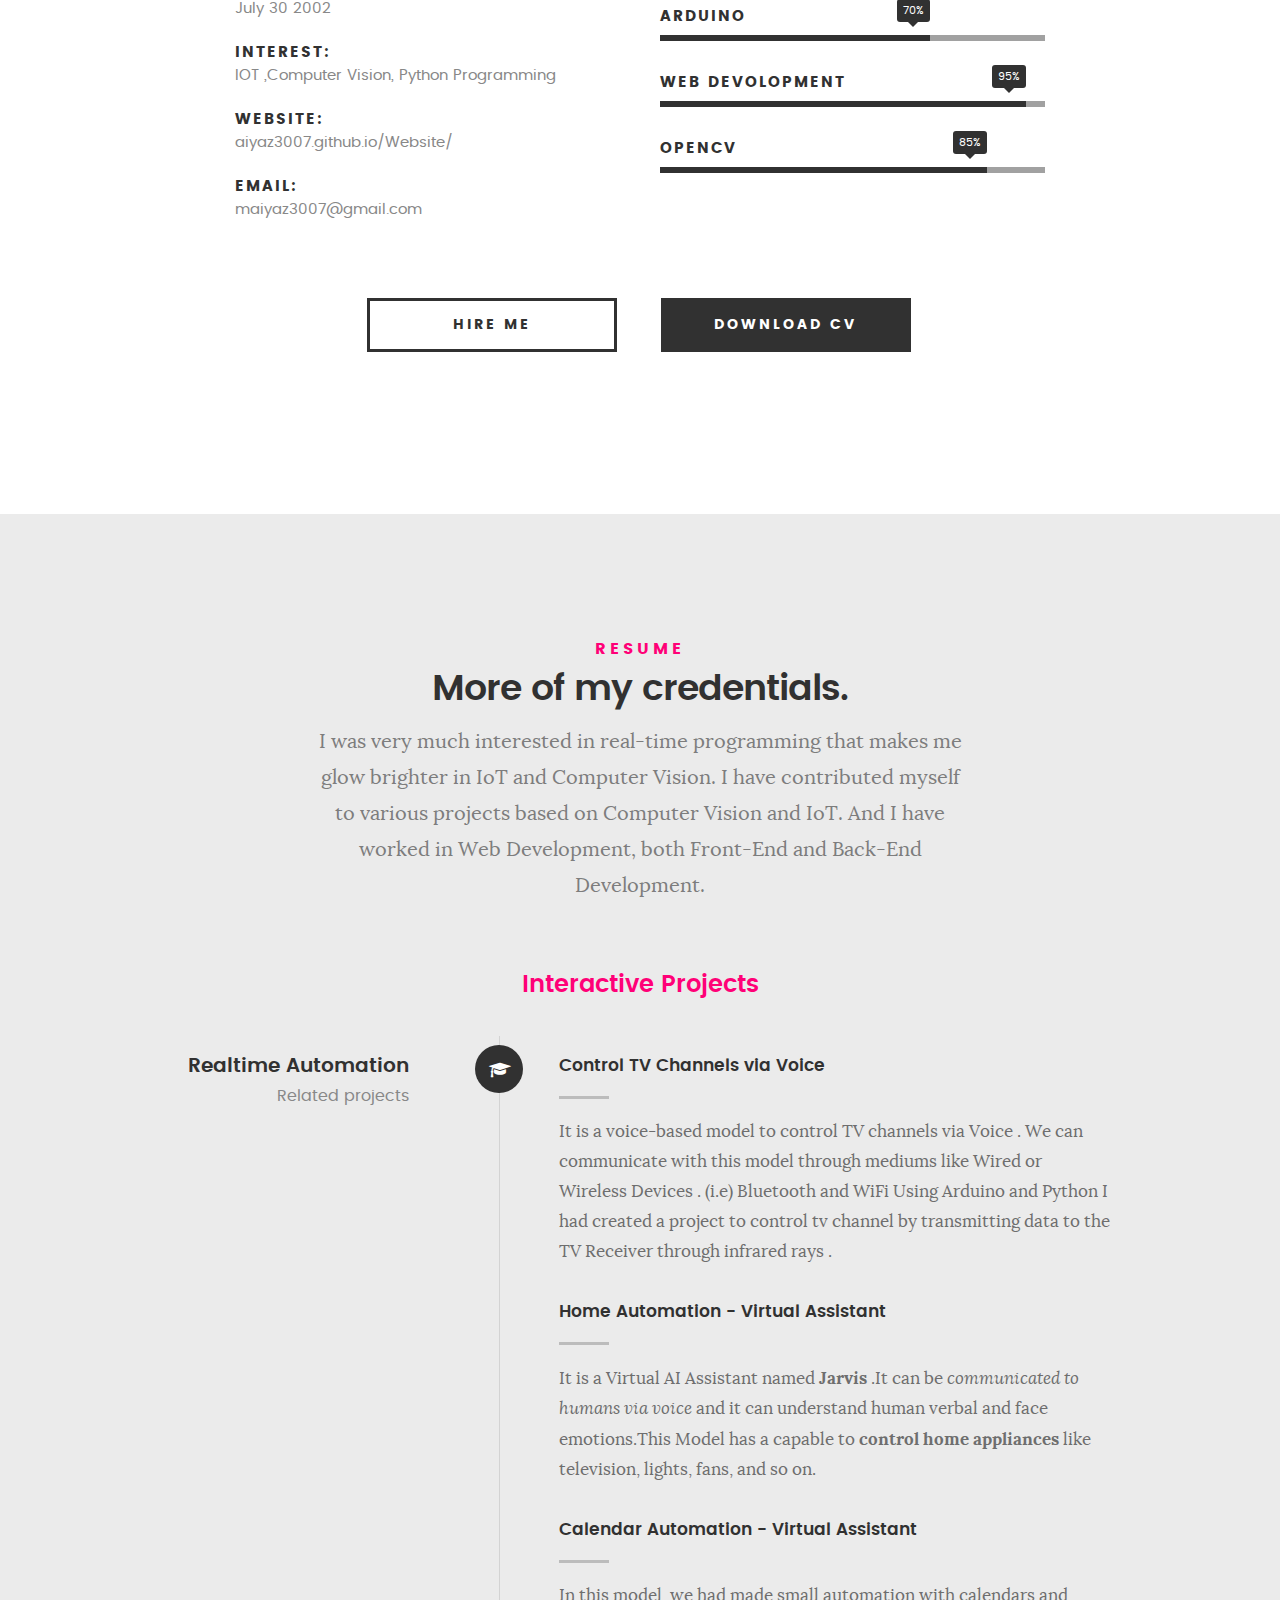
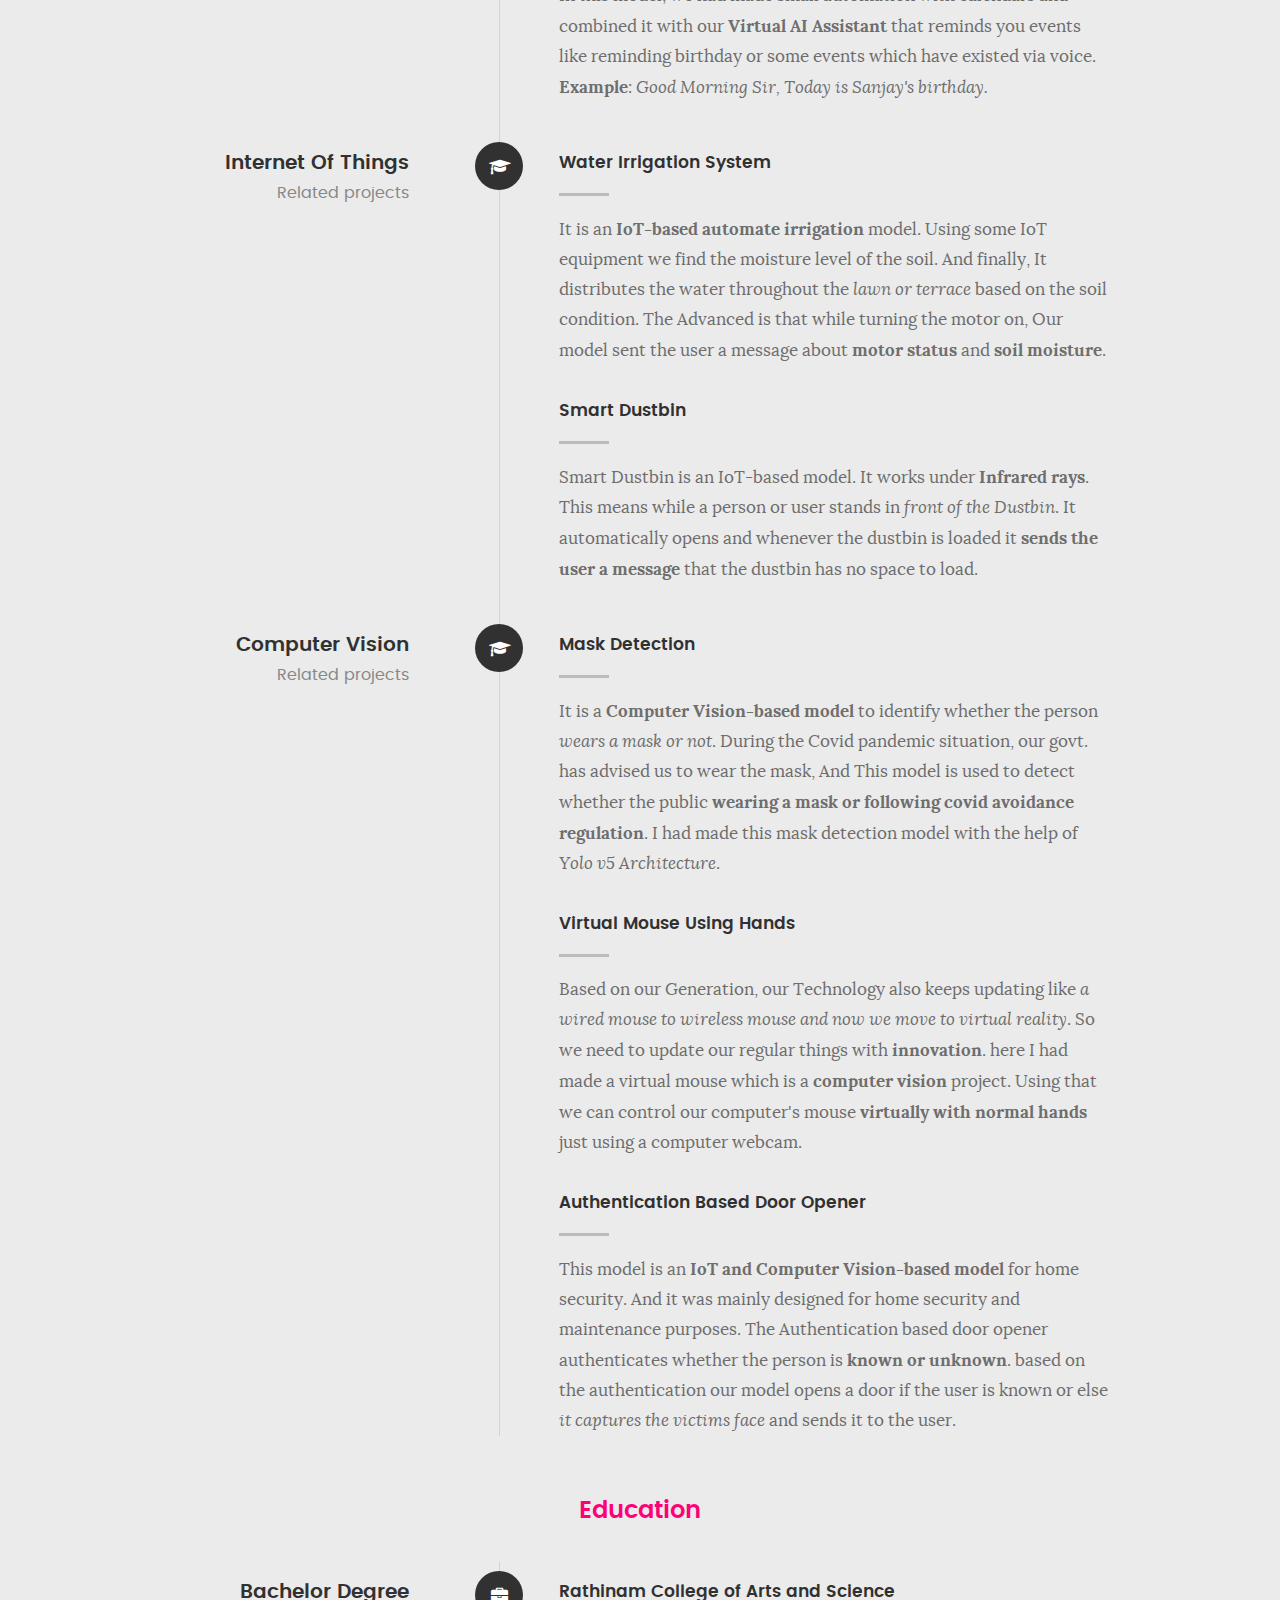
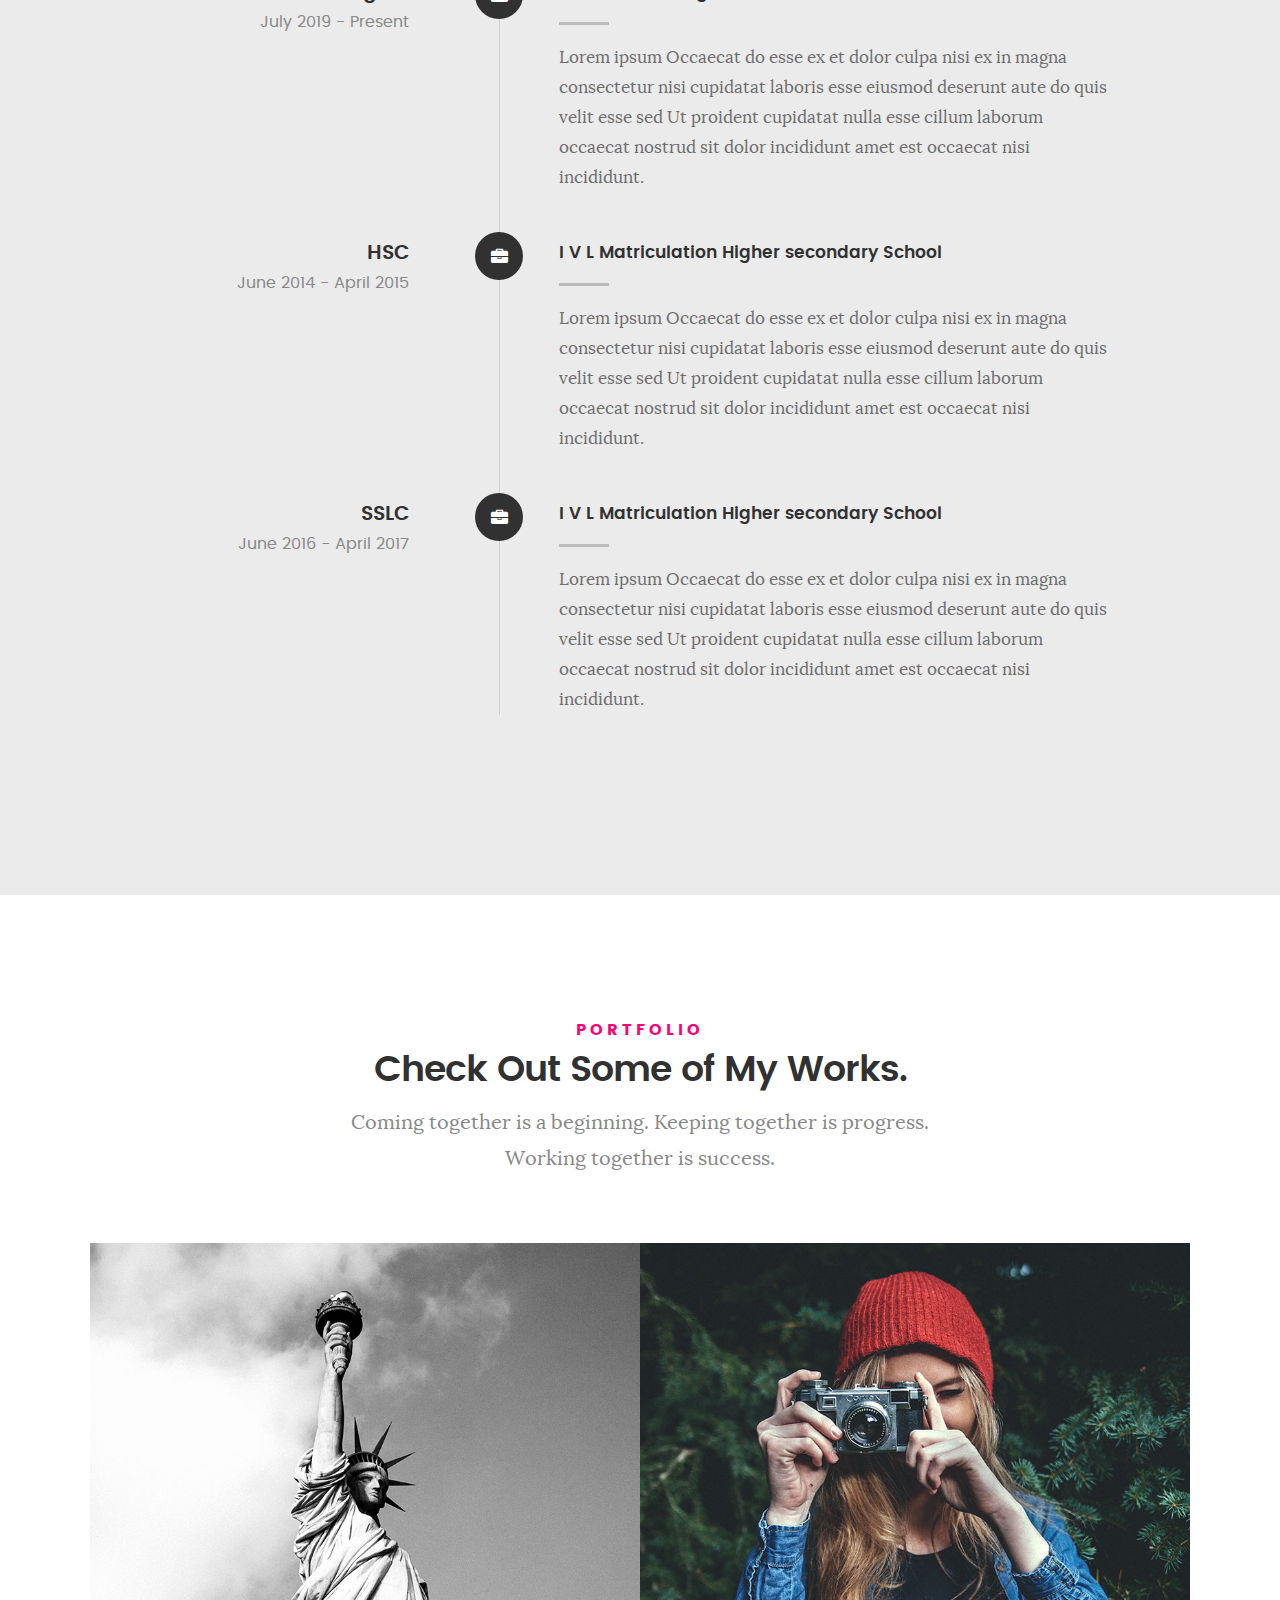
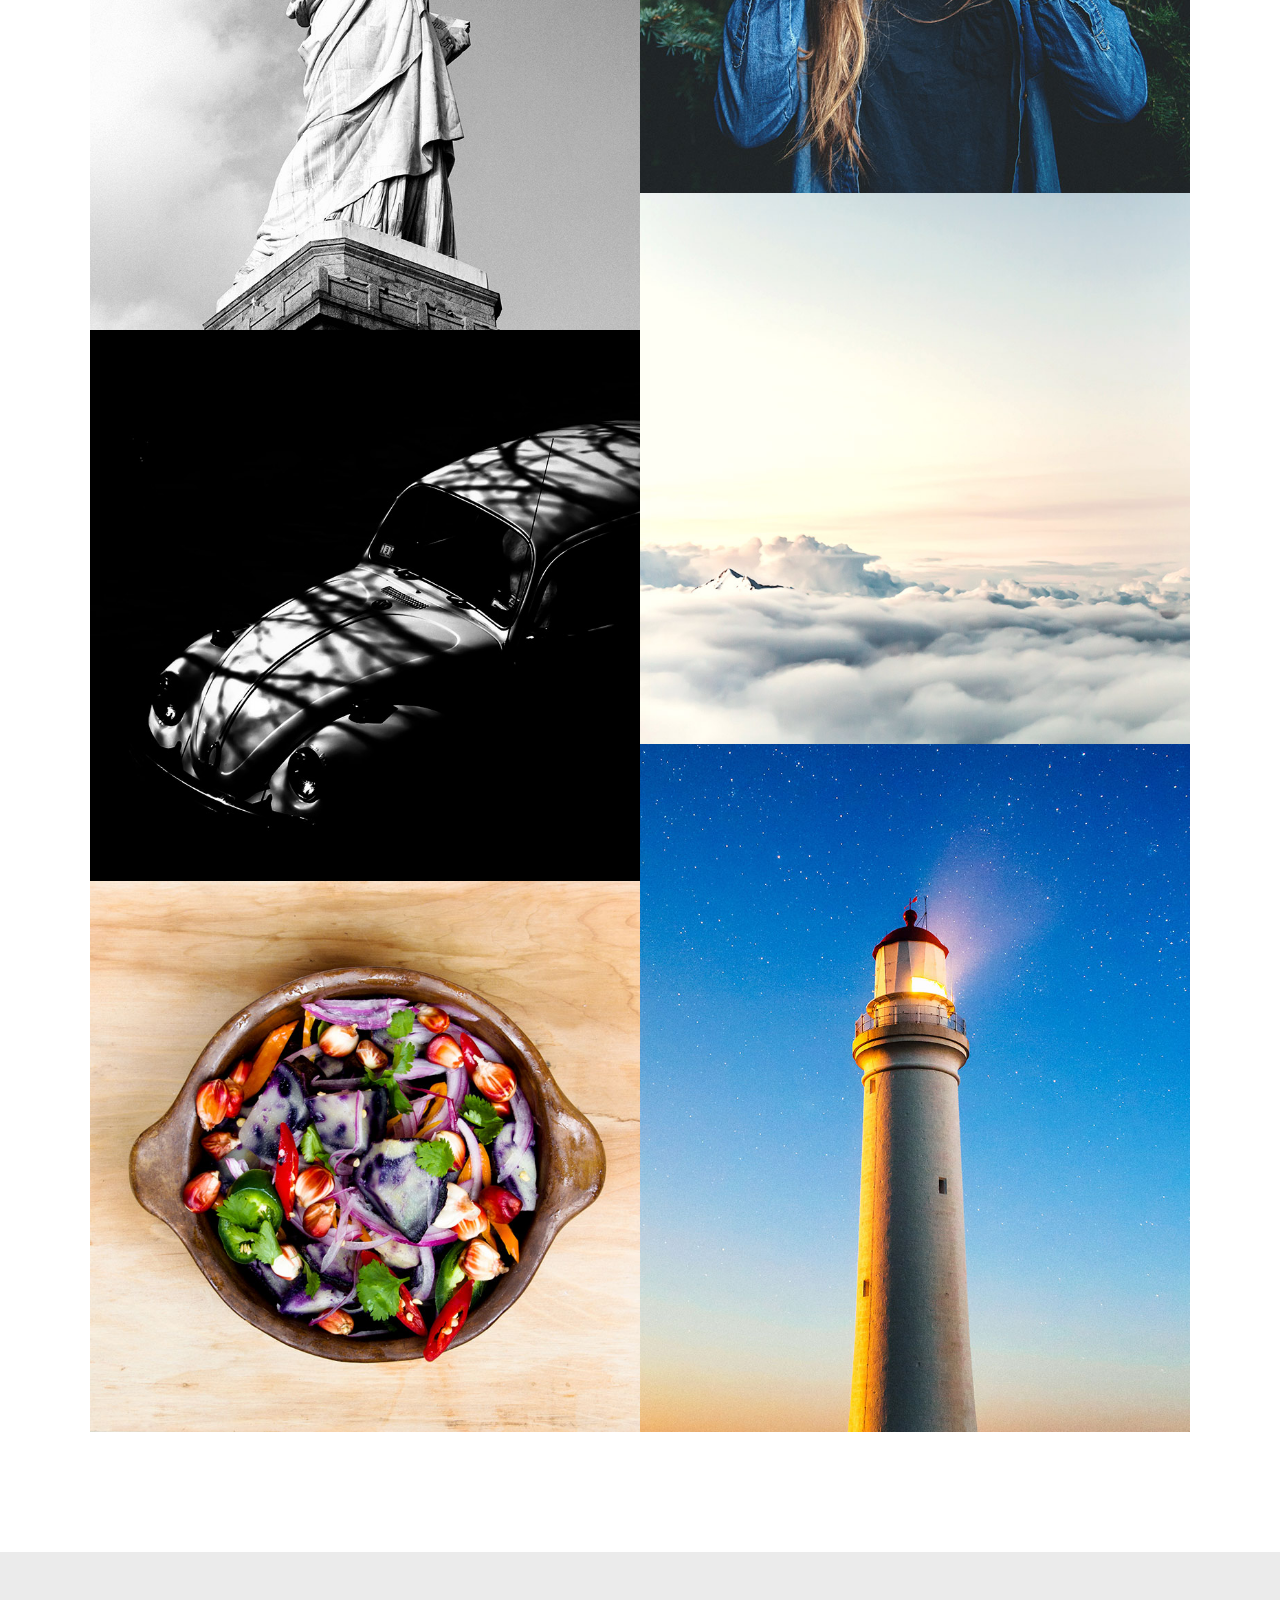
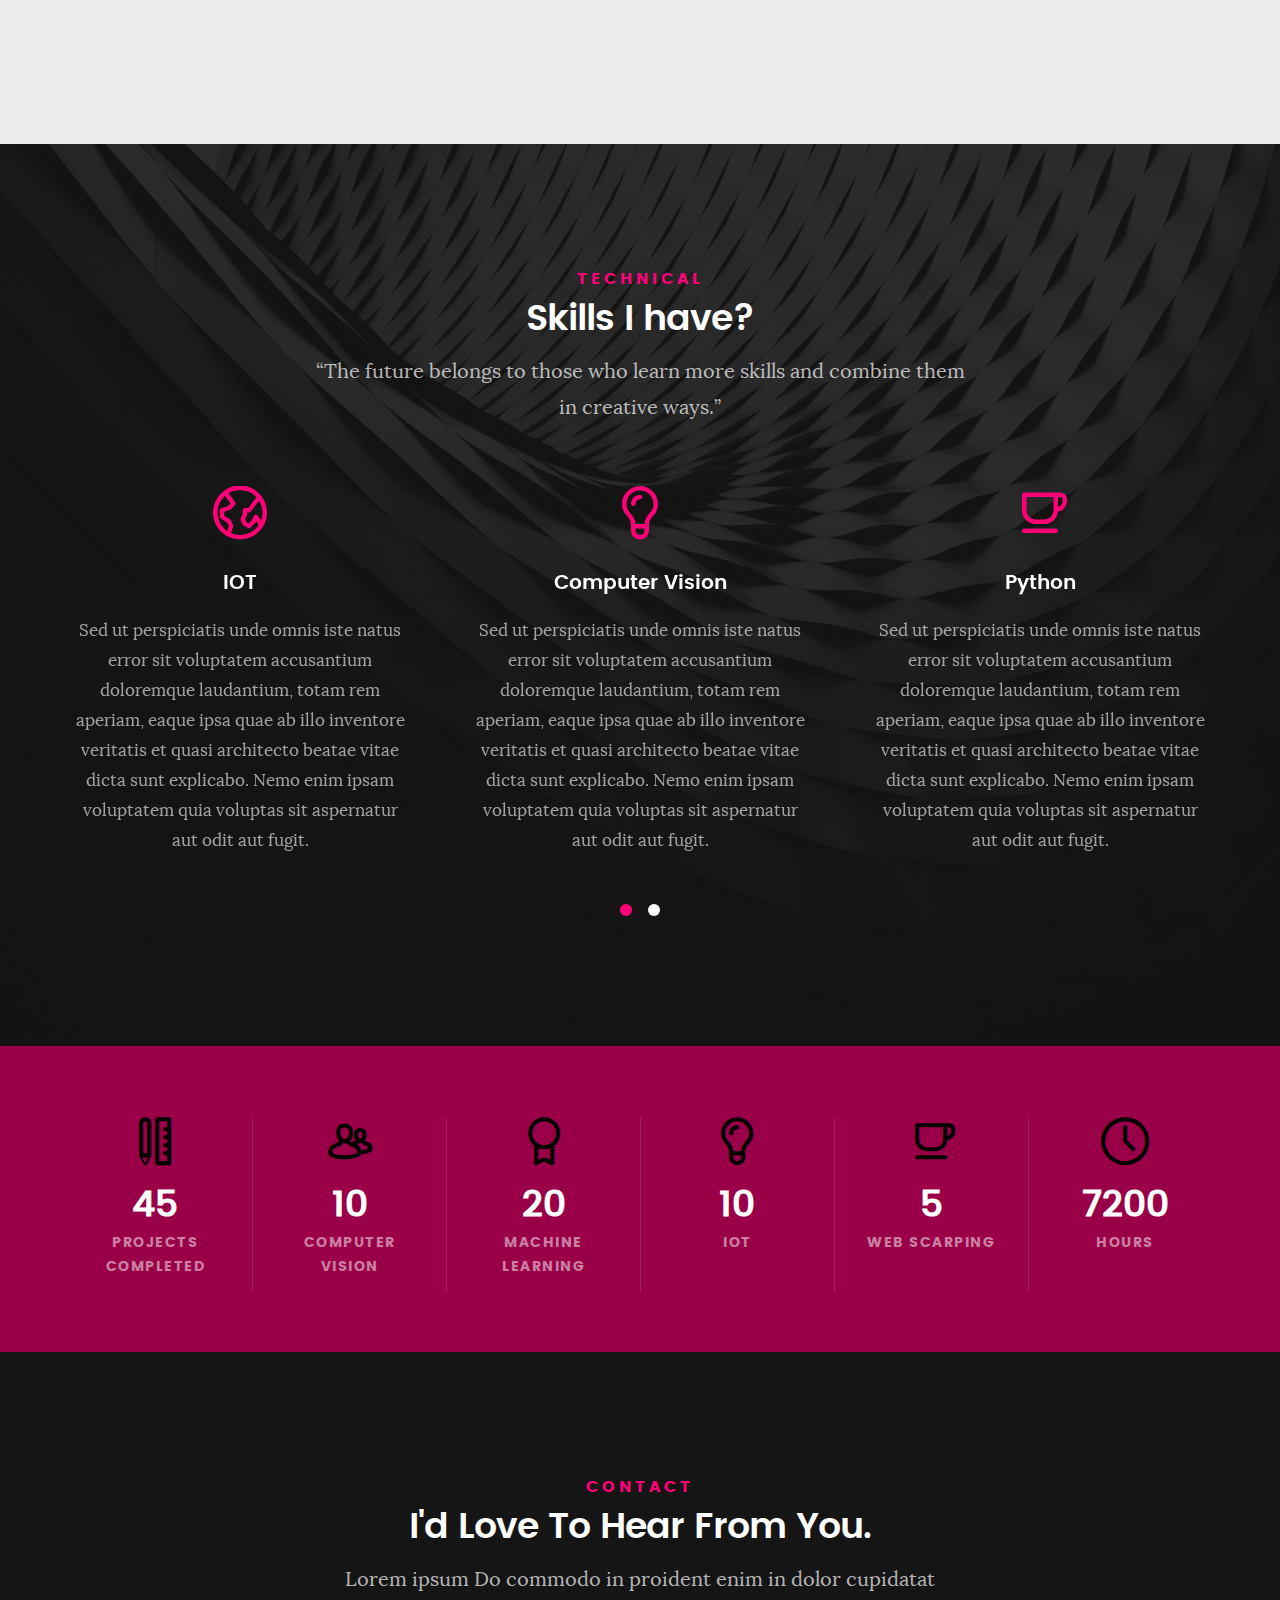
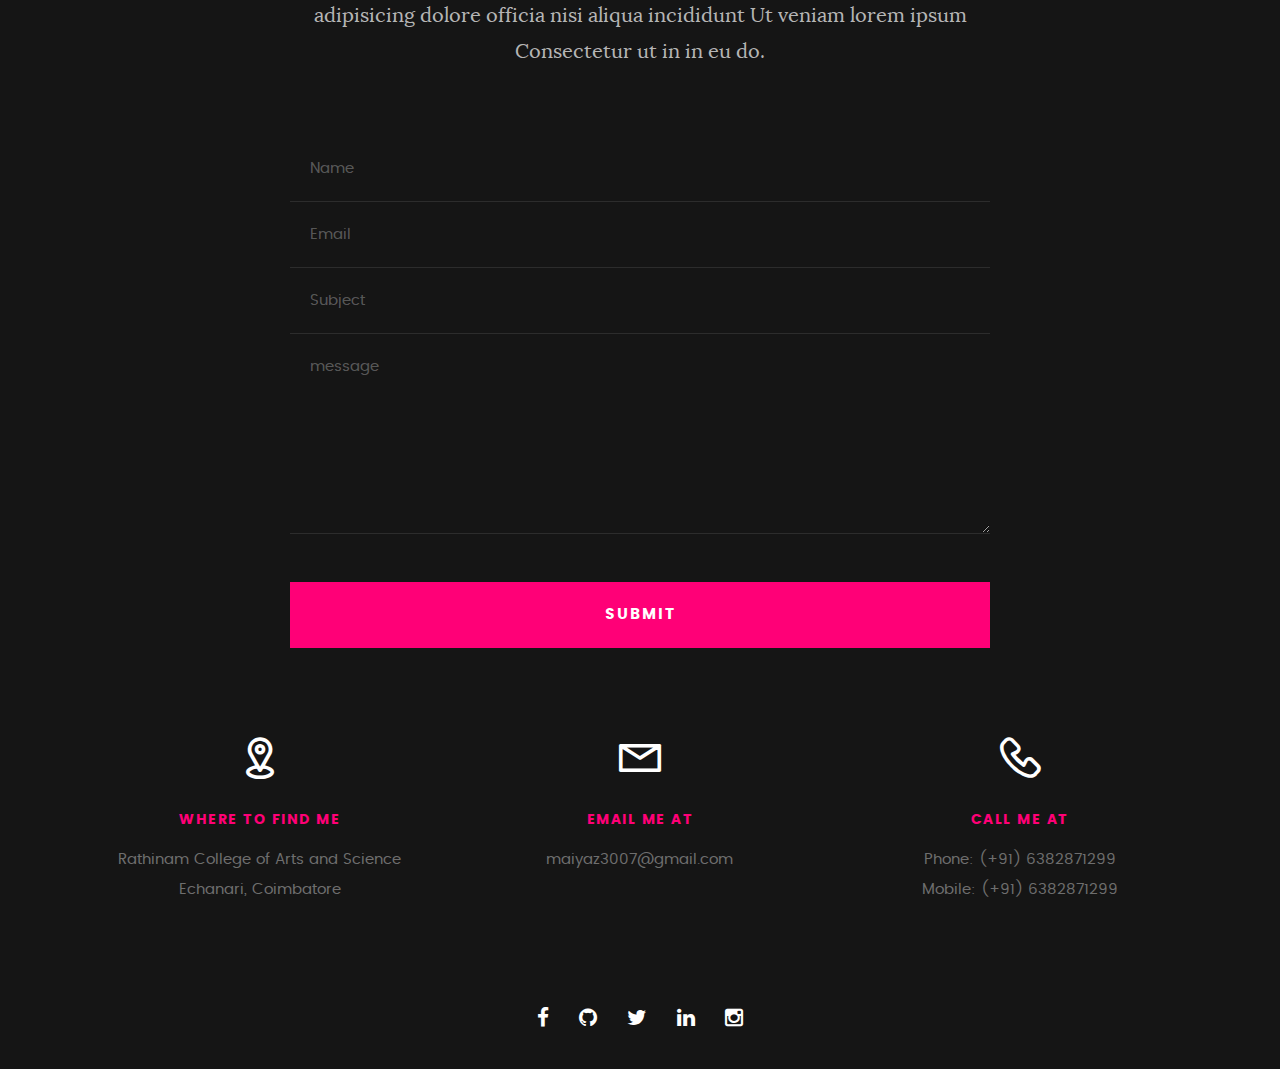
==== commit b97d65ca: "Update index.html" ====
--- a/index.html
+++ b/index.html
@@ -54,7 +54,7 @@
 						<li><a class="smoothscroll"  href="#portfolio" title="">Portfolio</a></li>
 						<li><a class="smoothscroll"  href="#services" title="">Services</a></li>					
 						<li><a class="smoothscroll"  href="#contact" title="">Contact</a></li>	
-						<li><a href="styles.html" title="">Style Demo</a></li>				
+						<!-- <li><a href="styles.html" title="">Style Demo</a></li>				 -->
 					</ul>
 				</nav>    		
    		</div> <!-- /top-bar --> 
@@ -91,7 +91,7 @@
    	<ul class="intro-social">        
          <li><a href="https://www.facebook.com/Aiyaz3007"><i class="fa fa-facebook"></i></a></li>
          <li><a href="https://github.com/Aiyaz3007"><i class="fa fa-github"></i></a></li>
-         <li><a href="https://twitter.com/_aiyaz_3007"><i class="fa fa-twitter"></i></a></li>
+         <li><a href="https://twitter.com/aiyaz3007"><i class="fa fa-twitter"></i></a></li>
          <li><a href="https://www.linkedin.com/in/aiyaz3007"><i class="fa fa-linkedin"></i></a></li>
          <li><a href="https://www.instagram.com/Aiyaz3007"><i class="fa fa-instagram"></i></a></li>
       </ul> <!-- /intro-social -->      	
@@ -113,7 +113,7 @@
 
    				<img src="images/profile-pic.jpg" alt="Profile Picture">
 
-   				<p class="lead">I'm Aiyaz, pursuing computer science bachelor degree. And I'm well skilled in Python and IoT related things.I had made so many real time projects based on computer vision and IOT.</p>
+   				<p class="lead">I'm Aiyaz, pursuing computer science bachelor degree. I'm well skilled in Python and IoT related things.And I have made so many real time projects based on computer vision and IoT.</p>
    			</div>   			
 
    		</div>   		
@@ -324,7 +324,10 @@
 
 	   				<div class="timeline-content">
 	   					<h4>Rathinam College of Arts and Science</h4>
-	   					<p>I had completed my bachelor degree in Rathinam .</p>
+	   					<p>Lorem ipsum Occaecat do esse ex et dolor culpa nisi ex in magna consectetur nisi cupidatat laboris esse eiusmod deserunt aute do quis velit esse sed Ut proident cupidatat nulla esse cillum laborum occaecat nostrud sit dolor incididunt amet est occaecat nisi incididunt.</p>
+	   				
+
+	   					<p></p>
 	   				</div>
 
 	   			</div> <!-- /timeline-block -->
@@ -341,8 +344,11 @@
 	   				</div>
 
 	   				<div class="timeline-content">
-	   					<h4>I V L School</h4>
+	   					<h4>I V L Matriculation Higher secondary School</h4>
 	   					<p>Lorem ipsum Occaecat do esse ex et dolor culpa nisi ex in magna consectetur nisi cupidatat laboris esse eiusmod deserunt aute do quis velit esse sed Ut proident cupidatat nulla esse cillum laborum occaecat nostrud sit dolor incididunt amet est occaecat nisi incididunt.</p>
+	   				
+	   					
+	   					<p></p>
 	   				</div>
 
 	   			</div> <!-- /timeline-block -->
@@ -359,8 +365,11 @@
 	   				</div>
 
 	   				<div class="timeline-content">
-	   					<h4>I V L School</h4>
+	   					<h4>I V L Matriculation Higher secondary School</h4>
 	   					<p>Lorem ipsum Occaecat do esse ex et dolor culpa nisi ex in magna consectetur nisi cupidatat laboris esse eiusmod deserunt aute do quis velit esse sed Ut proident cupidatat nulla esse cillum laborum occaecat nostrud sit dolor incididunt amet est occaecat nisi incididunt.</p>
+	   				
+	   					
+	   					<p></p>
 	   				</div>
 
 	   			</div> <!-- /timeline-block -->
@@ -384,7 +393,7 @@
    			<h5>Portfolio</h5>
    			<h1>Check Out Some of My Works.</h1>
 
-   			<p class="lead">Lorem ipsum Do commodo in proident enim in dolor cupidatat adipisicing dolore officia nisi aliqua incididunt Ut veniam lorem ipsum Consectetur ut in in eu do.</p>
+   			<p class="lead">Coming together is a beginning. Keeping together is progress. Working together is success.</p>
 
    		</div>   		
    	</div> <!-- /section-intro--> 
@@ -630,7 +639,7 @@
 	<!-- CTA Section
    ================================================== -->
 	<section id="cta" class="grey-section">
-
+<!-- 
    	<div class="row cta-content">
 
    		<div class="col-twelve section-ads">  
@@ -640,7 +649,7 @@
 		      <p class="lead">
 		      Looking for an awesome and reliable webhosting? Try <a href="http://www.dreamhost.com/r.cgi?287326|STYLESHOUT"><span>DreamHost</span></a>.
 				Get <span>$50 off</span> when you sign up with the promocode <span>styleshout</span>. 
-				<!-- Simply type	the promocode in the box labeled “Promo Code” when placing your order. -->	
+
 				</p>
 
 				<div class="action">
@@ -649,7 +658,7 @@
 
    		</div>
 
-   	</div> <!-- /cta-content -->
+   	</div> --> <!-- /cta-content -->
 
    </section> <!-- /cta --> 
 
@@ -663,10 +672,10 @@
 		<div class="row section-intro">
    		<div class="col-twelve">
 
-   			<h5>Services</h5>
-   			<h1>What Can I Do For You?</h1>
-
-   			<p class="lead">Lorem ipsum Do commodo in proident enim in dolor cupidatat adipisicing dolore officia nisi aliqua incididunt Ut veniam lorem ipsum Consectetur ut in in eu do.</p>
+   			<h5>Technical</h5>
+   			<h1>Skills I have?</h1>
+
+   			<p class="lead">“The future belongs to those who learn more skills and combine them in creative ways.”</p>
 
    		</div>   		
    	</div> <!-- /section-intro -->
@@ -1008,7 +1017,7 @@
      			<ul class="footer-social">        
 			      <li><a href="https://www.facebook.com/Aiyaz3007"><i class="fa fa-facebook"></i></a></li>
 			      <li><a href="https://github.com/Aiyaz3007"><i class="fa fa-github"></i></a></li>
-			      <li><a href="https://twitter.com/_aiyaz_3007"><i class="fa fa-twitter"></i></a></li>
+			      <li><a href="https://twitter.com/aiyaz3007"><i class="fa fa-twitter"></i></a></li>
 			      <li><a href="https://www.linkedin.com/in/aiyaz3007"><i class="fa fa-linkedin"></i></a></li>
 			      <li><a href="https://www.instagram.com/Aiyaz3007"><i class="fa fa-instagram"></i></a></li>
 			   </ul> 
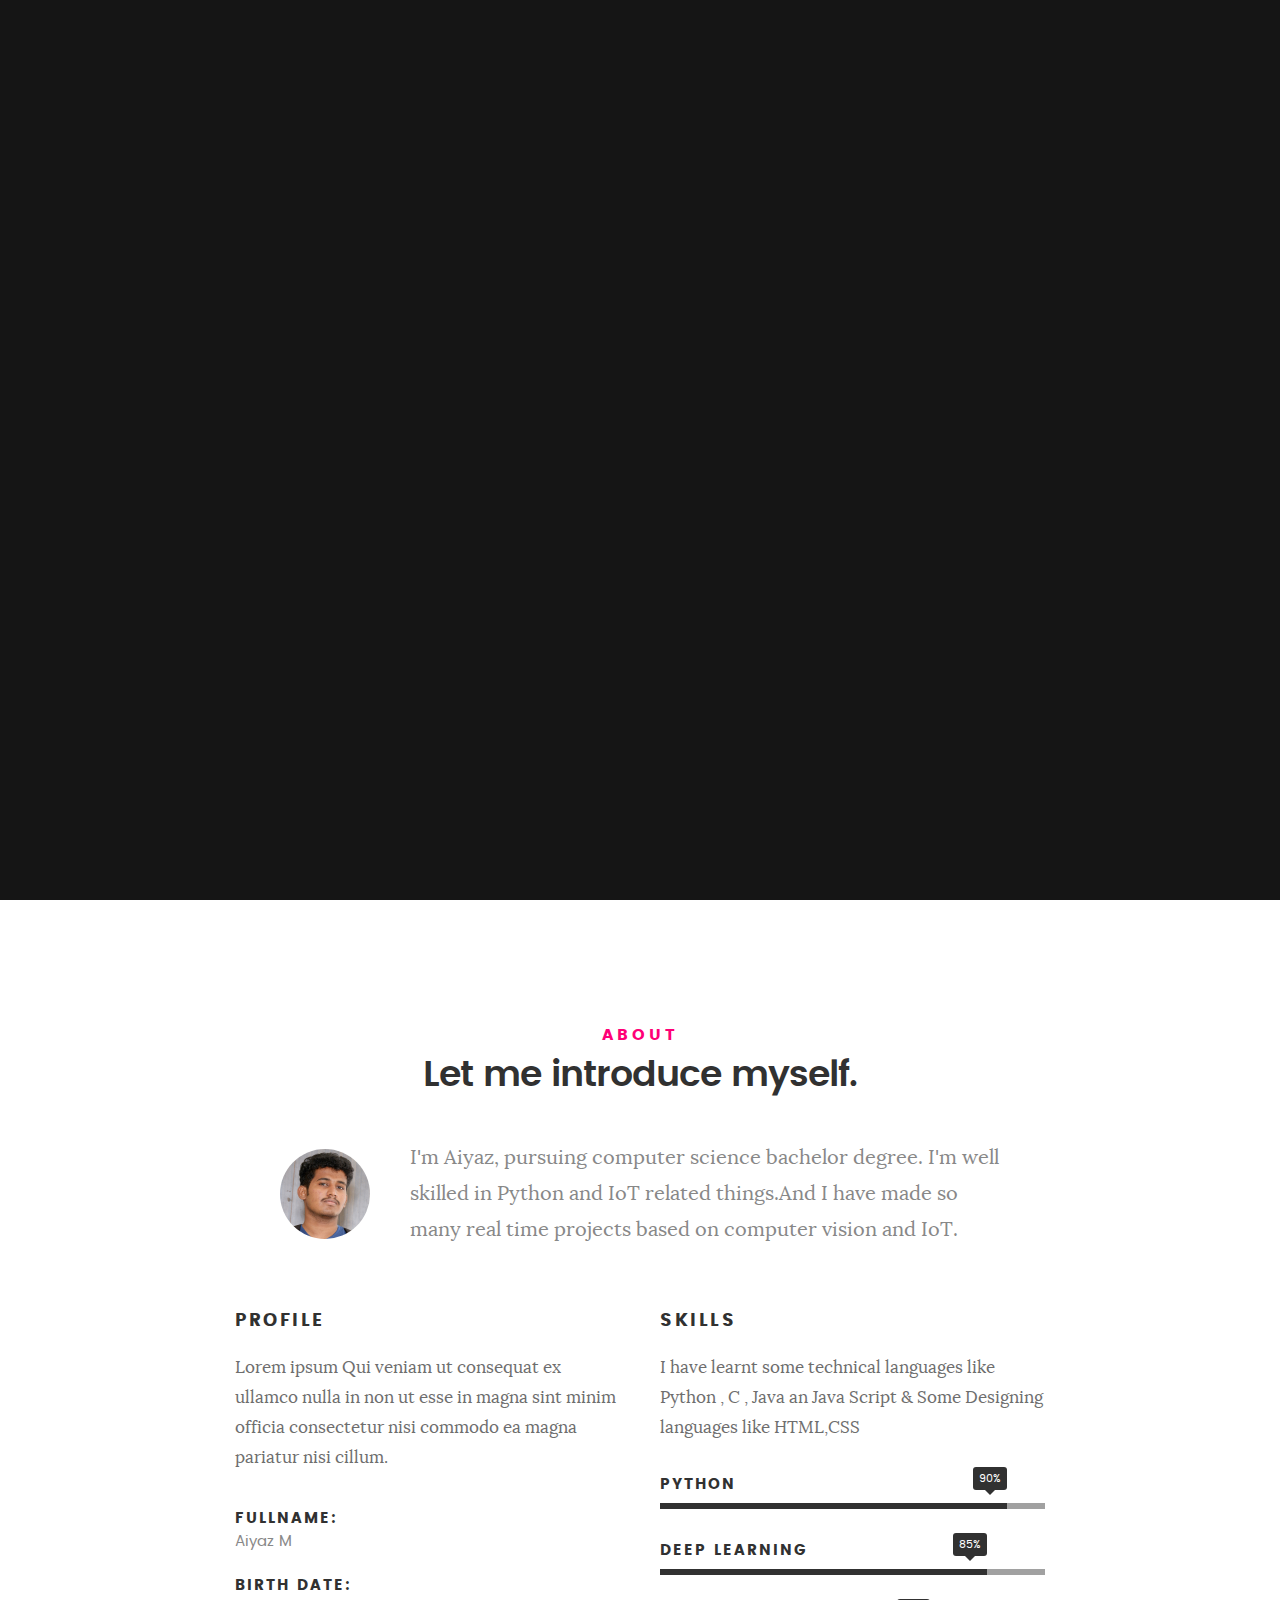
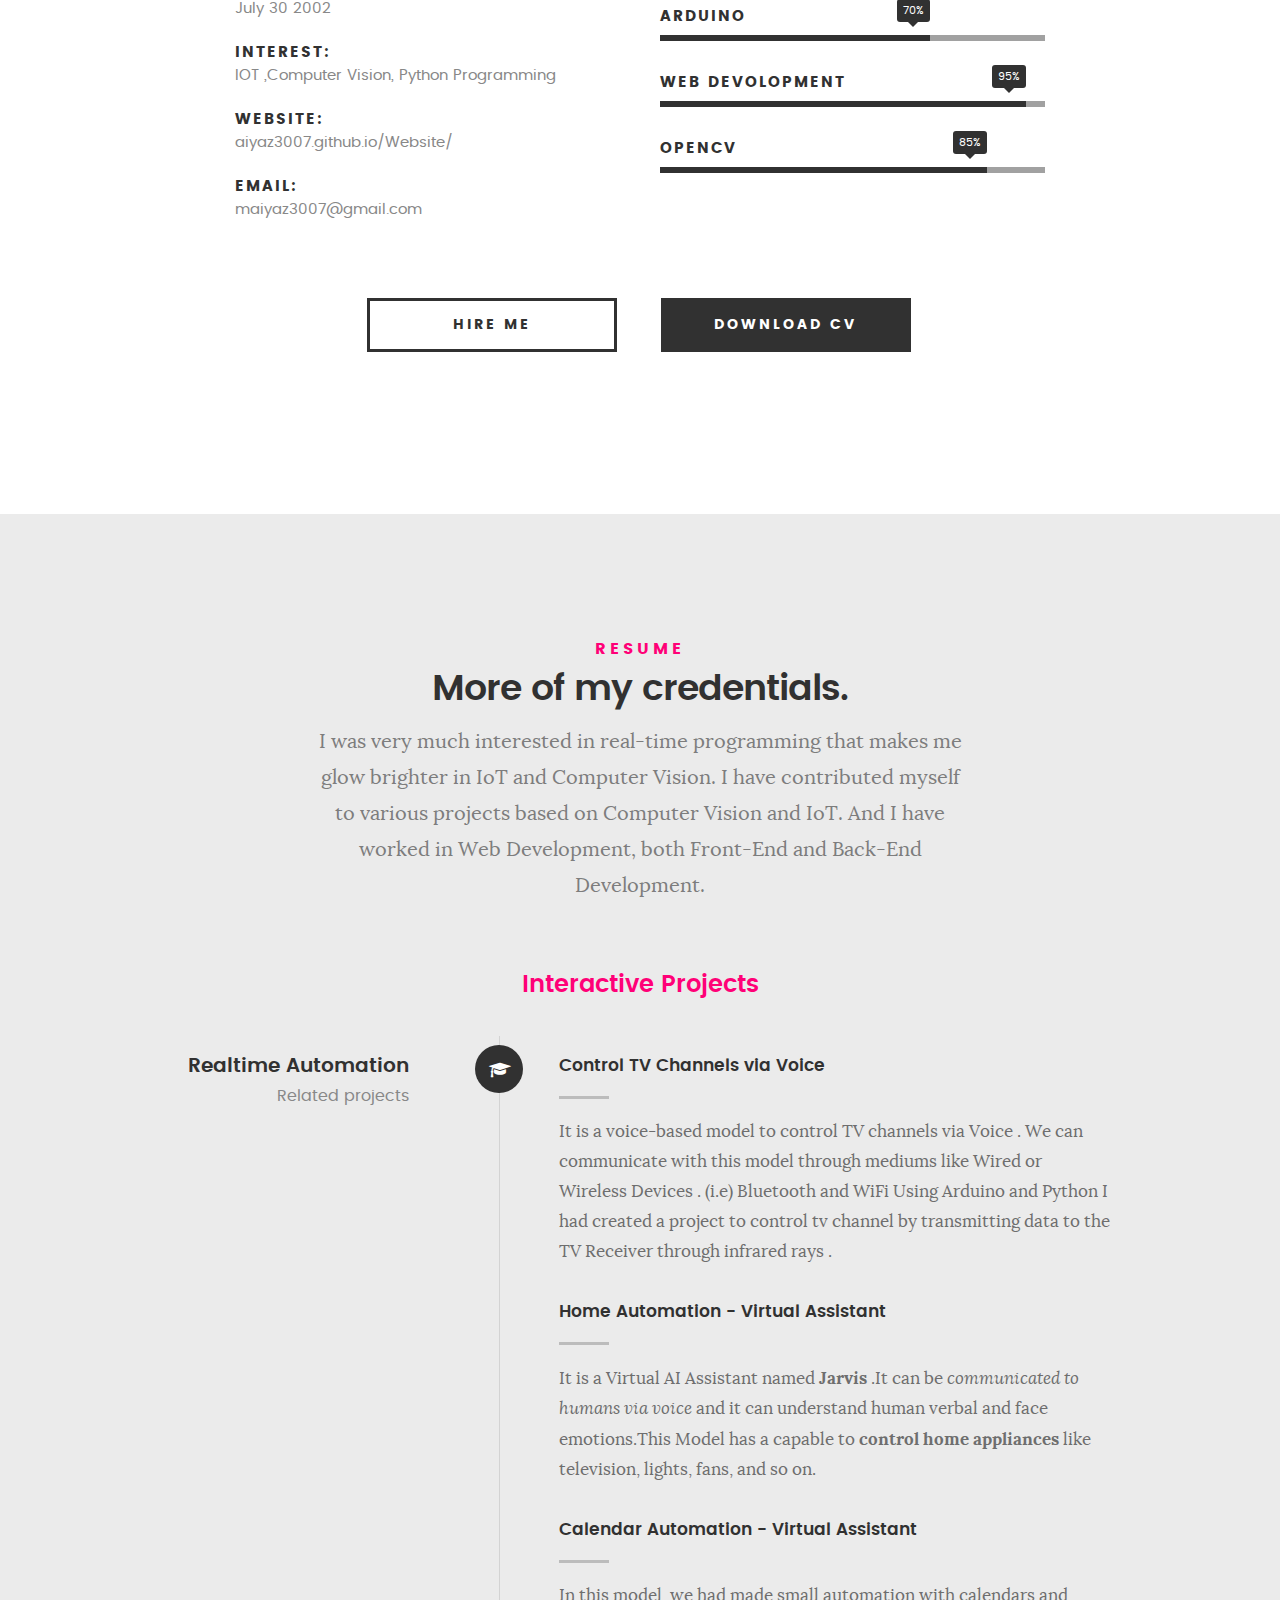
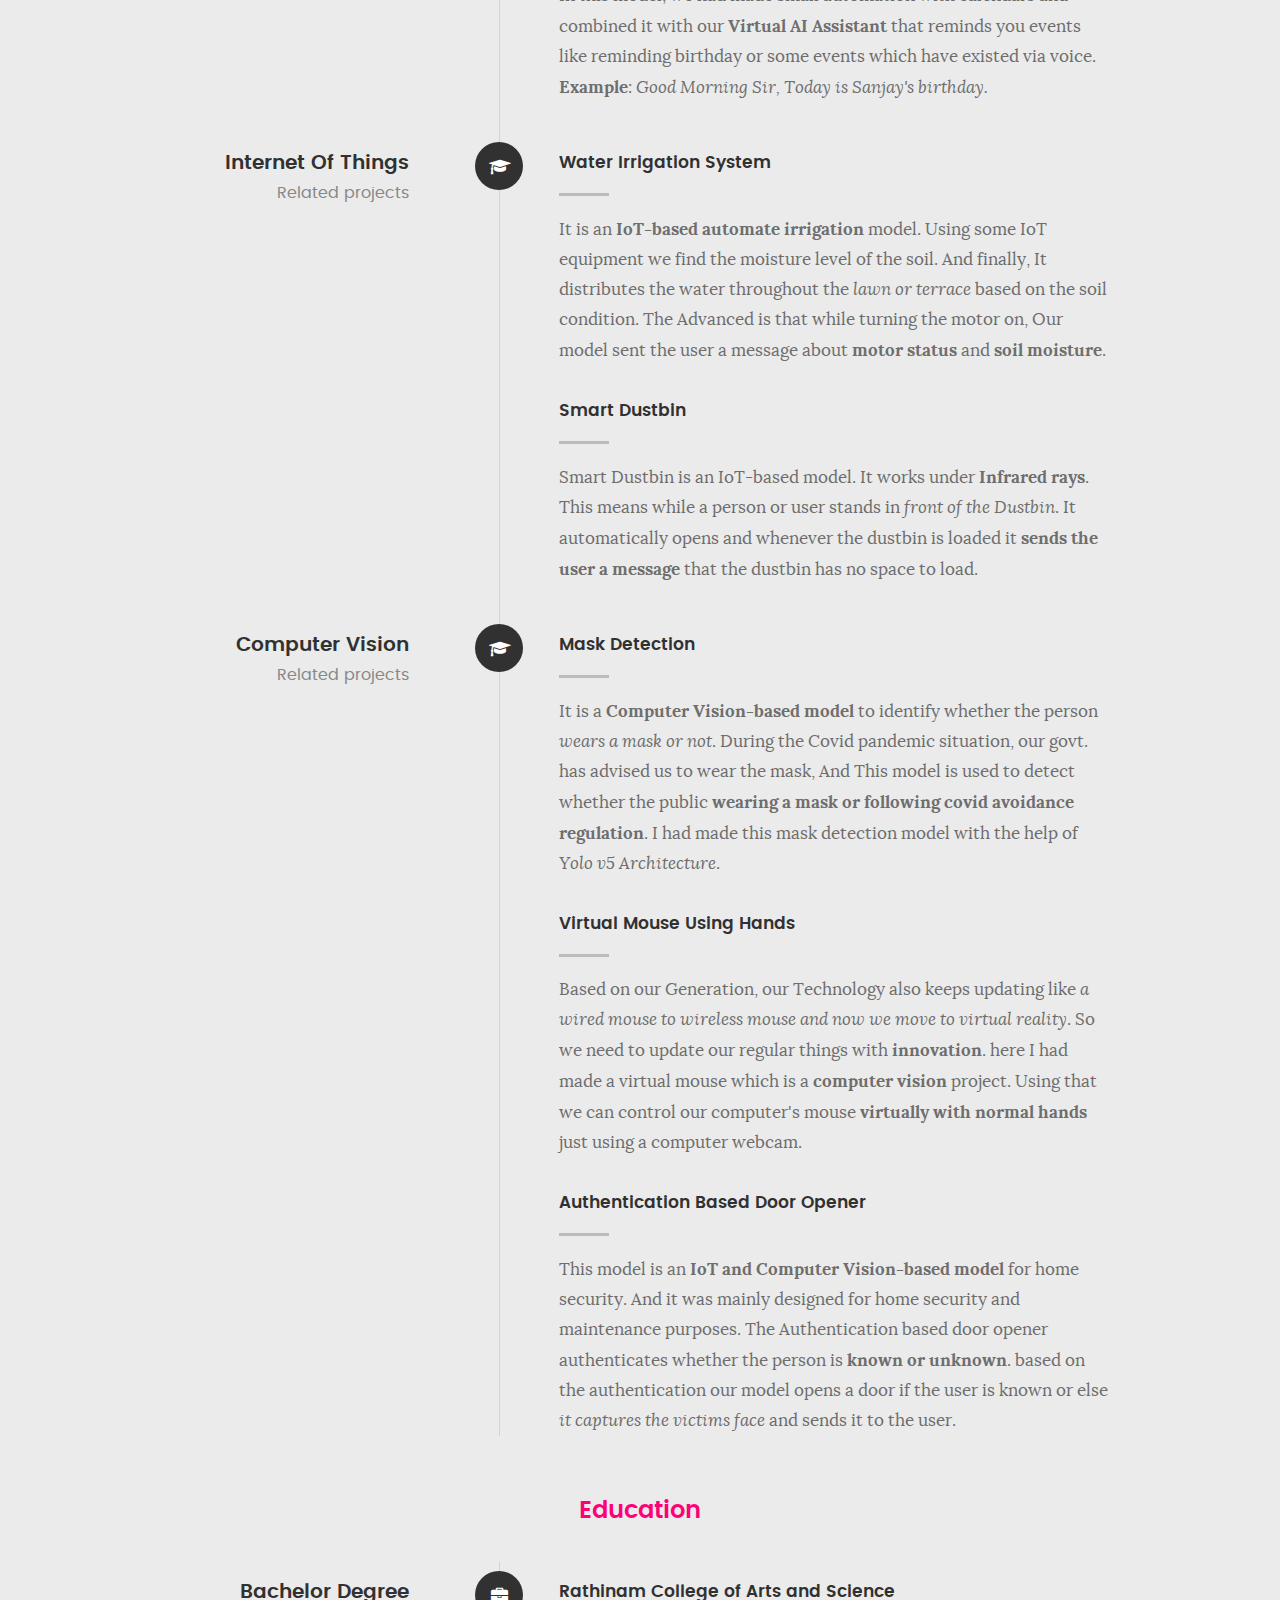
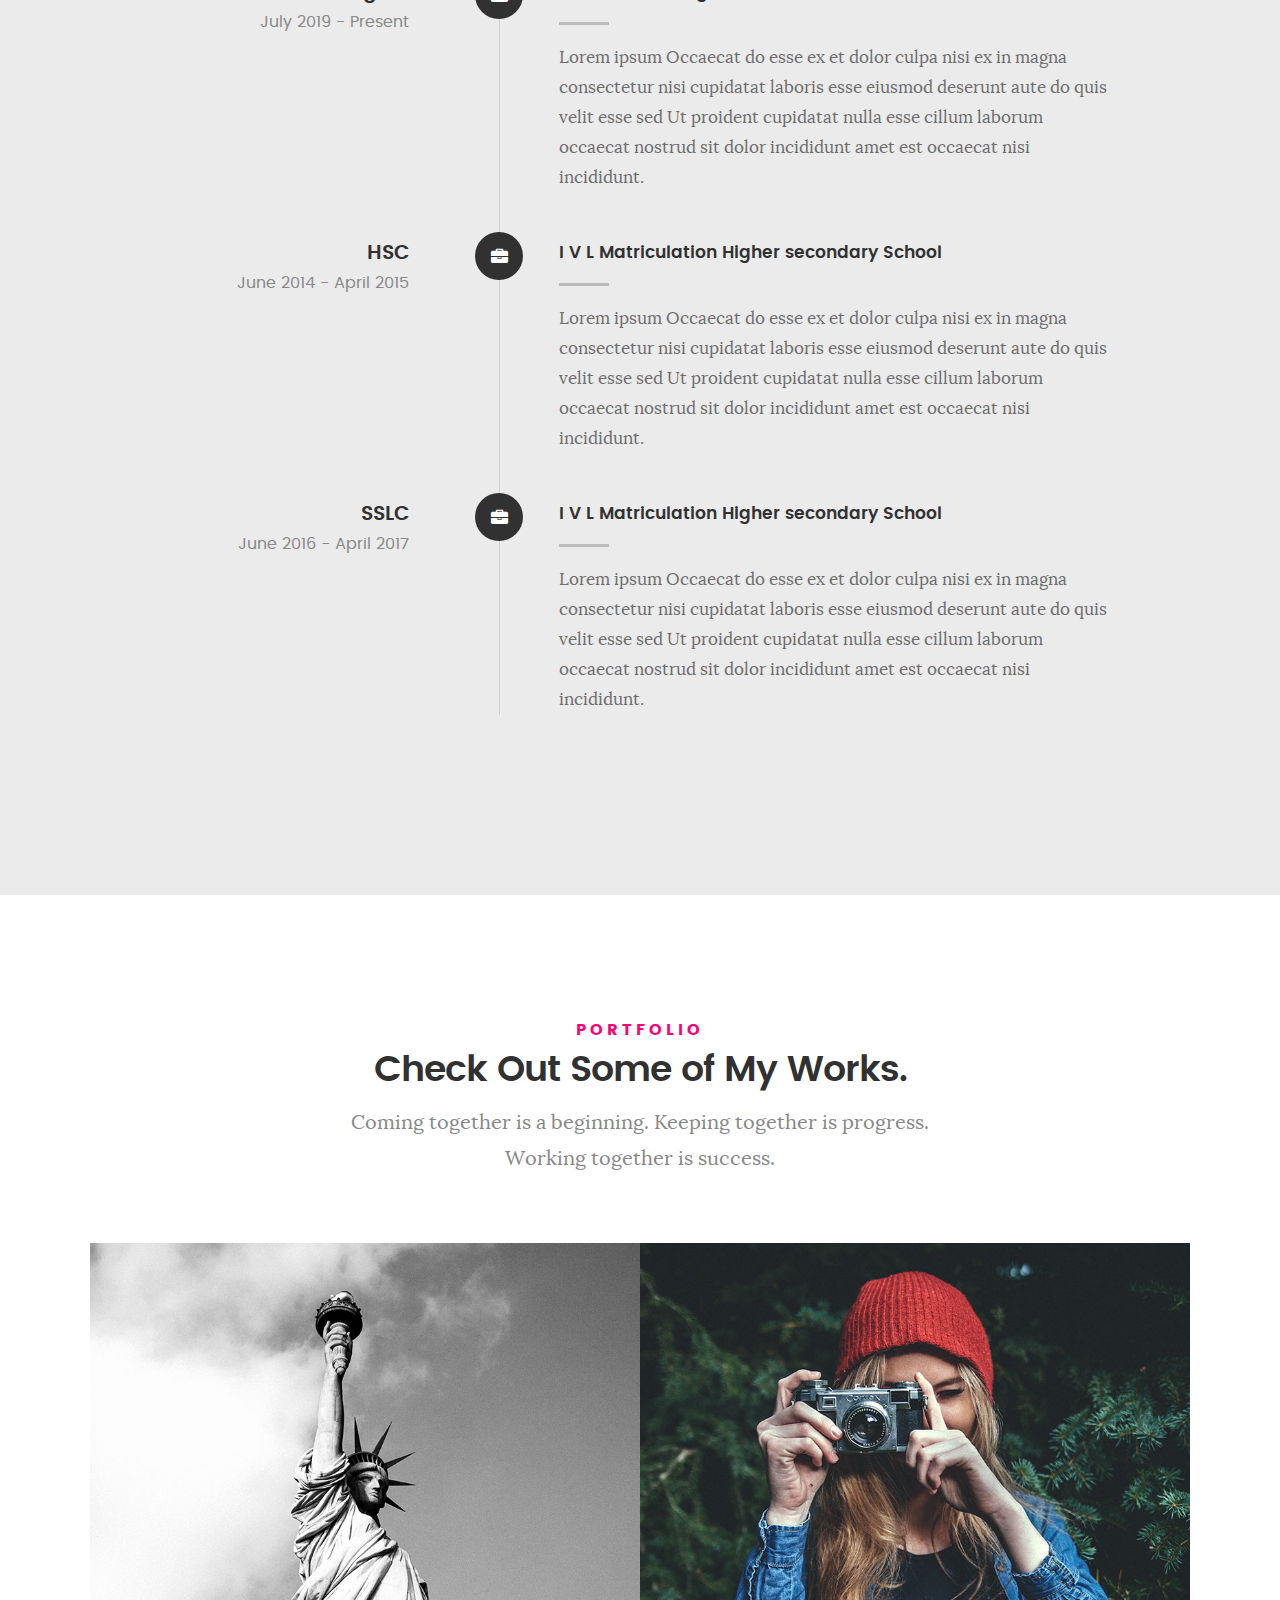
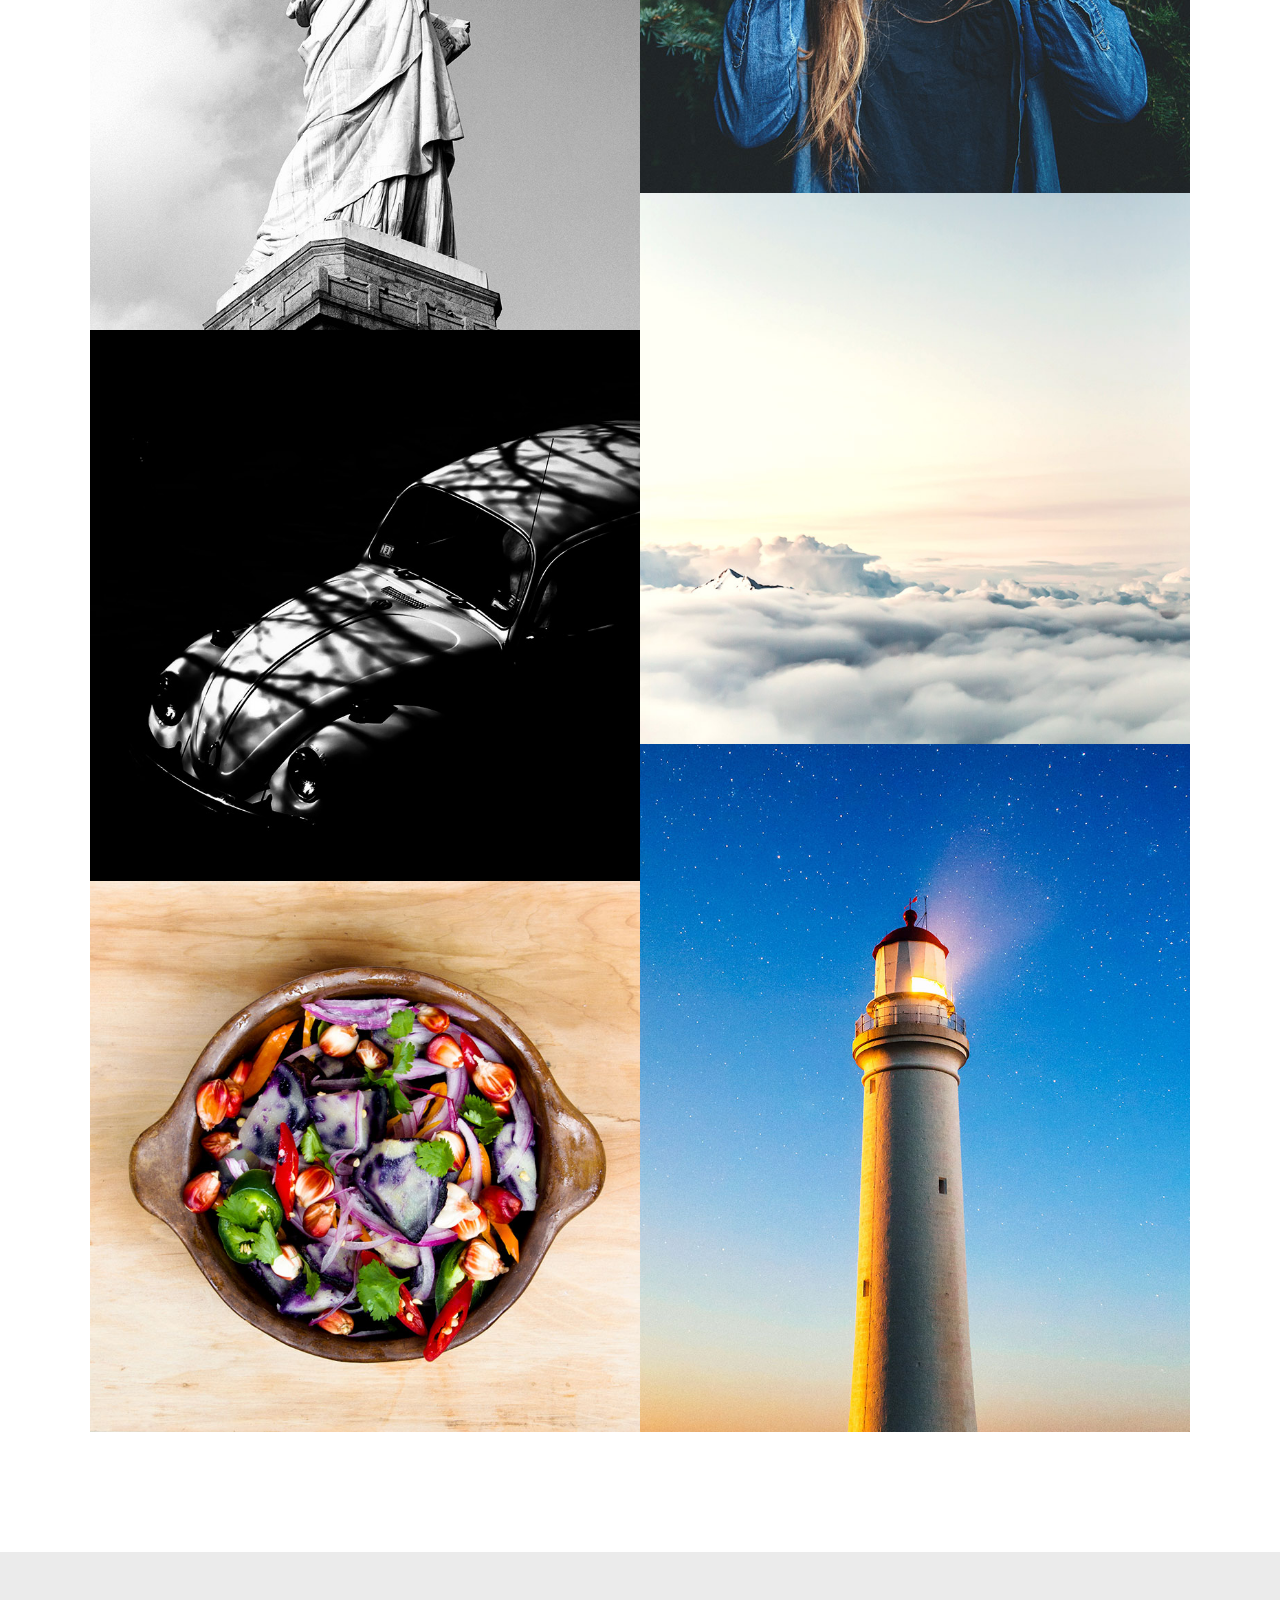
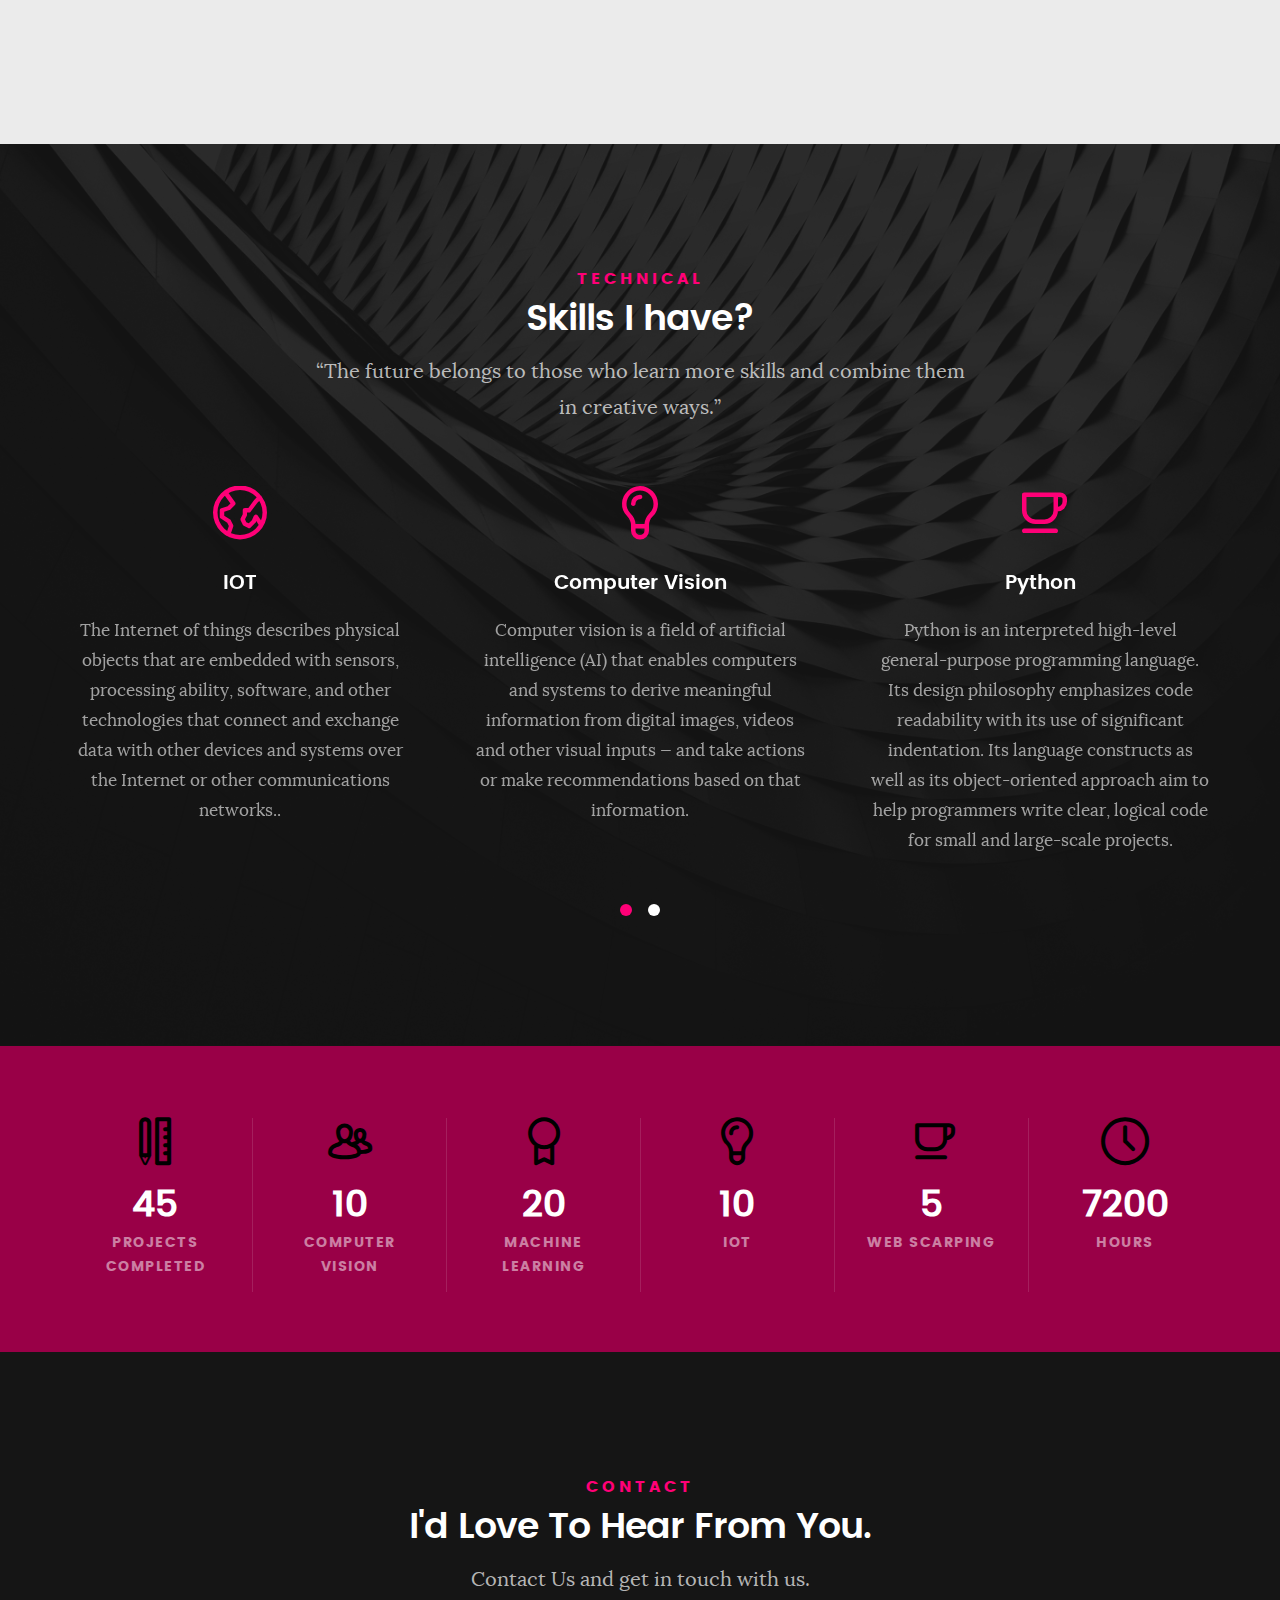
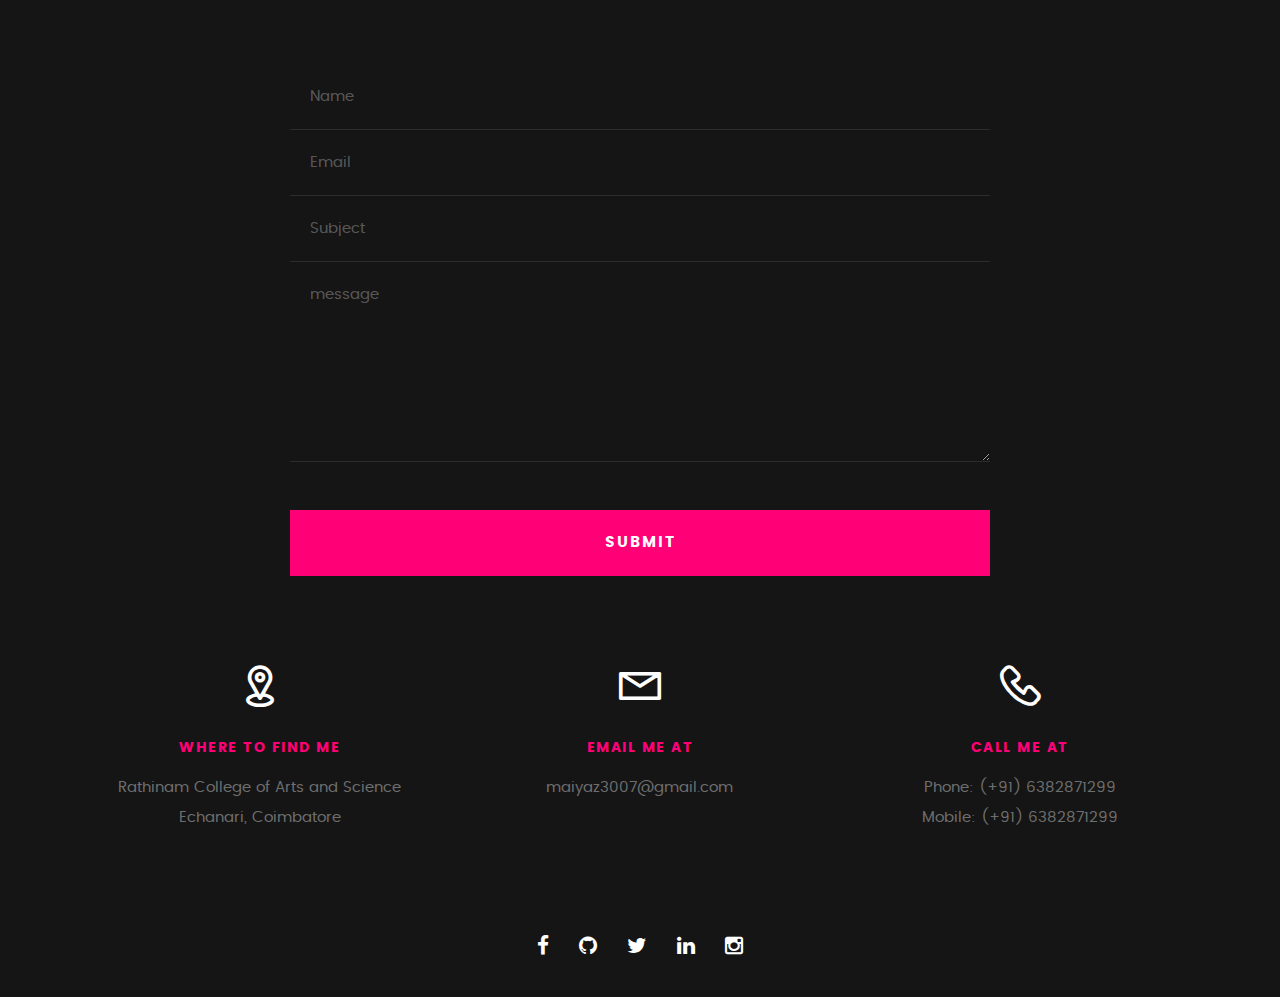
==== commit 718567f6: "Add files via upload" ====
--- a/index.html
+++ b/index.html
@@ -692,7 +692,7 @@
 
 	            	 <h3> IOT </h3>
 
-		            <p class="desc">Sed ut perspiciatis unde omnis iste natus error sit voluptatem accusantium doloremque laudantium, totam rem aperiam, eaque ipsa quae ab illo inventore veritatis et quasi architecto beatae vitae dicta sunt explicabo. Nemo enim ipsam voluptatem quia voluptas sit aspernatur aut odit aut fugit.
+		            <p class="desc">The Internet of things describes physical objects that are embedded with sensors, processing ability, software, and other technologies that connect and exchange data with other devices and systems over the Internet or other communications networks..
 	         		</p>
 	         		
 	         	</div> 	         	 
@@ -707,7 +707,7 @@
 
 	            	<h3>Computer Vision</h3>  
 
-		            <p class="desc">Sed ut perspiciatis unde omnis iste natus error sit voluptatem accusantium doloremque laudantium, totam rem aperiam, eaque ipsa quae ab illo inventore veritatis et quasi architecto beatae vitae dicta sunt explicabo. Nemo enim ipsam voluptatem quia voluptas sit aspernatur aut odit aut fugit.
+		            <p class="desc">Computer vision is a field of artificial intelligence (AI) that enables computers and systems to derive meaningful information from digital images, videos and other visual inputs — and take actions or make recommendations based on that information.
 	         		</p>
 
 	            </div>	                          
@@ -722,7 +722,7 @@
 
 	            	<h3> Python </h3>
 
-		            <p class="desc">Sed ut perspiciatis unde omnis iste natus error sit voluptatem accusantium doloremque laudantium, totam rem aperiam, eaque ipsa quae ab illo inventore veritatis et quasi architecto beatae vitae dicta sunt explicabo. Nemo enim ipsam voluptatem quia voluptas sit aspernatur aut odit aut fugit.
+		            <p class="desc">Python is an interpreted high-level general-purpose programming language. Its design philosophy emphasizes code readability with its use of significant indentation. Its language constructs as well as its object-oriented approach aim to help programmers write clear, logical code for small and large-scale projects.
 	        			</p> 
 
 	            </div> 	            	               
@@ -737,7 +737,7 @@
 
 	            	<h3>Web Scraping</h3>
 
-		            <p class="desc">Sed ut perspiciatis unde omnis iste natus error sit voluptatem accusantium doloremque laudantium, totam rem aperiam, eaque ipsa quae ab illo inventore veritatis et quasi architecto beatae vitae dicta sunt explicabo. Nemo enim ipsam voluptatem quia voluptas sit aspernatur aut odit aut fugit.
+		            <p class="desc">Web scraping, web harvesting, or web data extraction is data scraping used for extracting data from websites. The web scraping software may directly access the World Wide Web using the Hypertext Transfer Protocol or a web browser.
 	         		</p> 
 	         		
 	            </div>                
@@ -752,7 +752,7 @@
 
 	            	<h3>Deep Learning</h3>
 
-		            <p class="desc">Sed ut perspiciatis unde omnis iste natus error sit voluptatem accusantium doloremque laudantium, totam rem aperiam, eaque ipsa quae ab illo inventore veritatis et quasi architecto beatae vitae dicta sunt explicabo. Nemo enim ipsam voluptatem quia voluptas sit aspernatur aut odit aut fugit.
+		            <p class="desc">Deep learning is a machine learning technique that teaches computers to do what comes naturally to humans: learn by example.In deep learning, a computer model learns to perform classification tasks directly from images, text, or sound.
 	        			</p> 
 
 	            </div>	               
@@ -767,7 +767,7 @@
 
 	            	 <h3>Web Devolopment</h3>
 
-		            <p class="desc">Sed ut perspiciatis unde omnis iste natus error sit voluptatem accusantium doloremque laudantium, totam rem aperiam, eaque ipsa quae ab illo inventore veritatis et quasi architecto beatae vitae dicta sunt explicabo. Nemo enim ipsam voluptatem quia voluptas sit aspernatur aut odit aut fugit.
+		            <p class="desc">Web development is the work involved in developing a website for the Internet or an intranet. Web development can range from developing a simple single static page of plain text to complex web applications, electronic businesses, and social network services.
 	        			</p> 
 	        			
 	            </div>	               
@@ -904,7 +904,7 @@
    			<h5>Contact</h5>
    			<h1>I'd Love To Hear From You.</h1>
 
-   			<p class="lead">Lorem ipsum Do commodo in proident enim in dolor cupidatat adipisicing dolore officia nisi aliqua incididunt Ut veniam lorem ipsum Consectetur ut in in eu do.</p>
+   			<p class="lead">Contact Us and get in touch with us.</p>
 
    		</div> 
    	</div> <!-- /section-intro -->
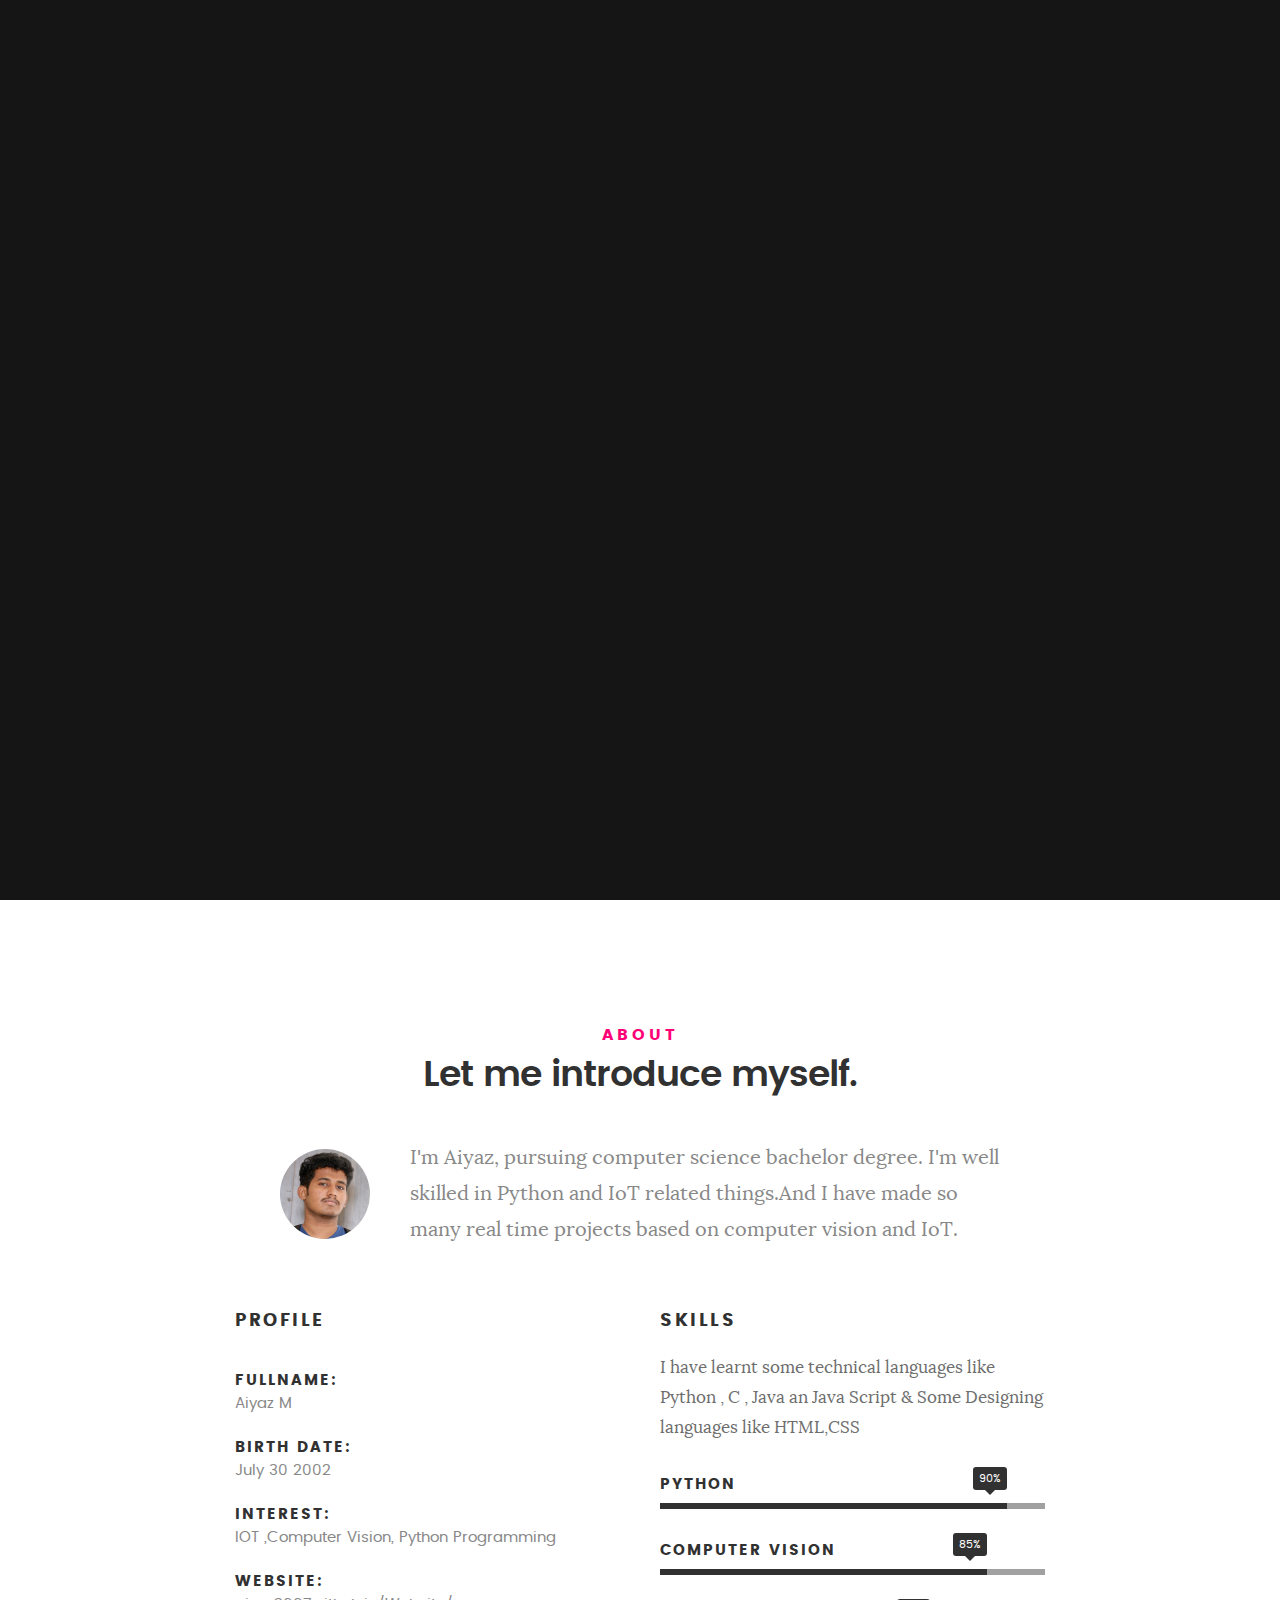
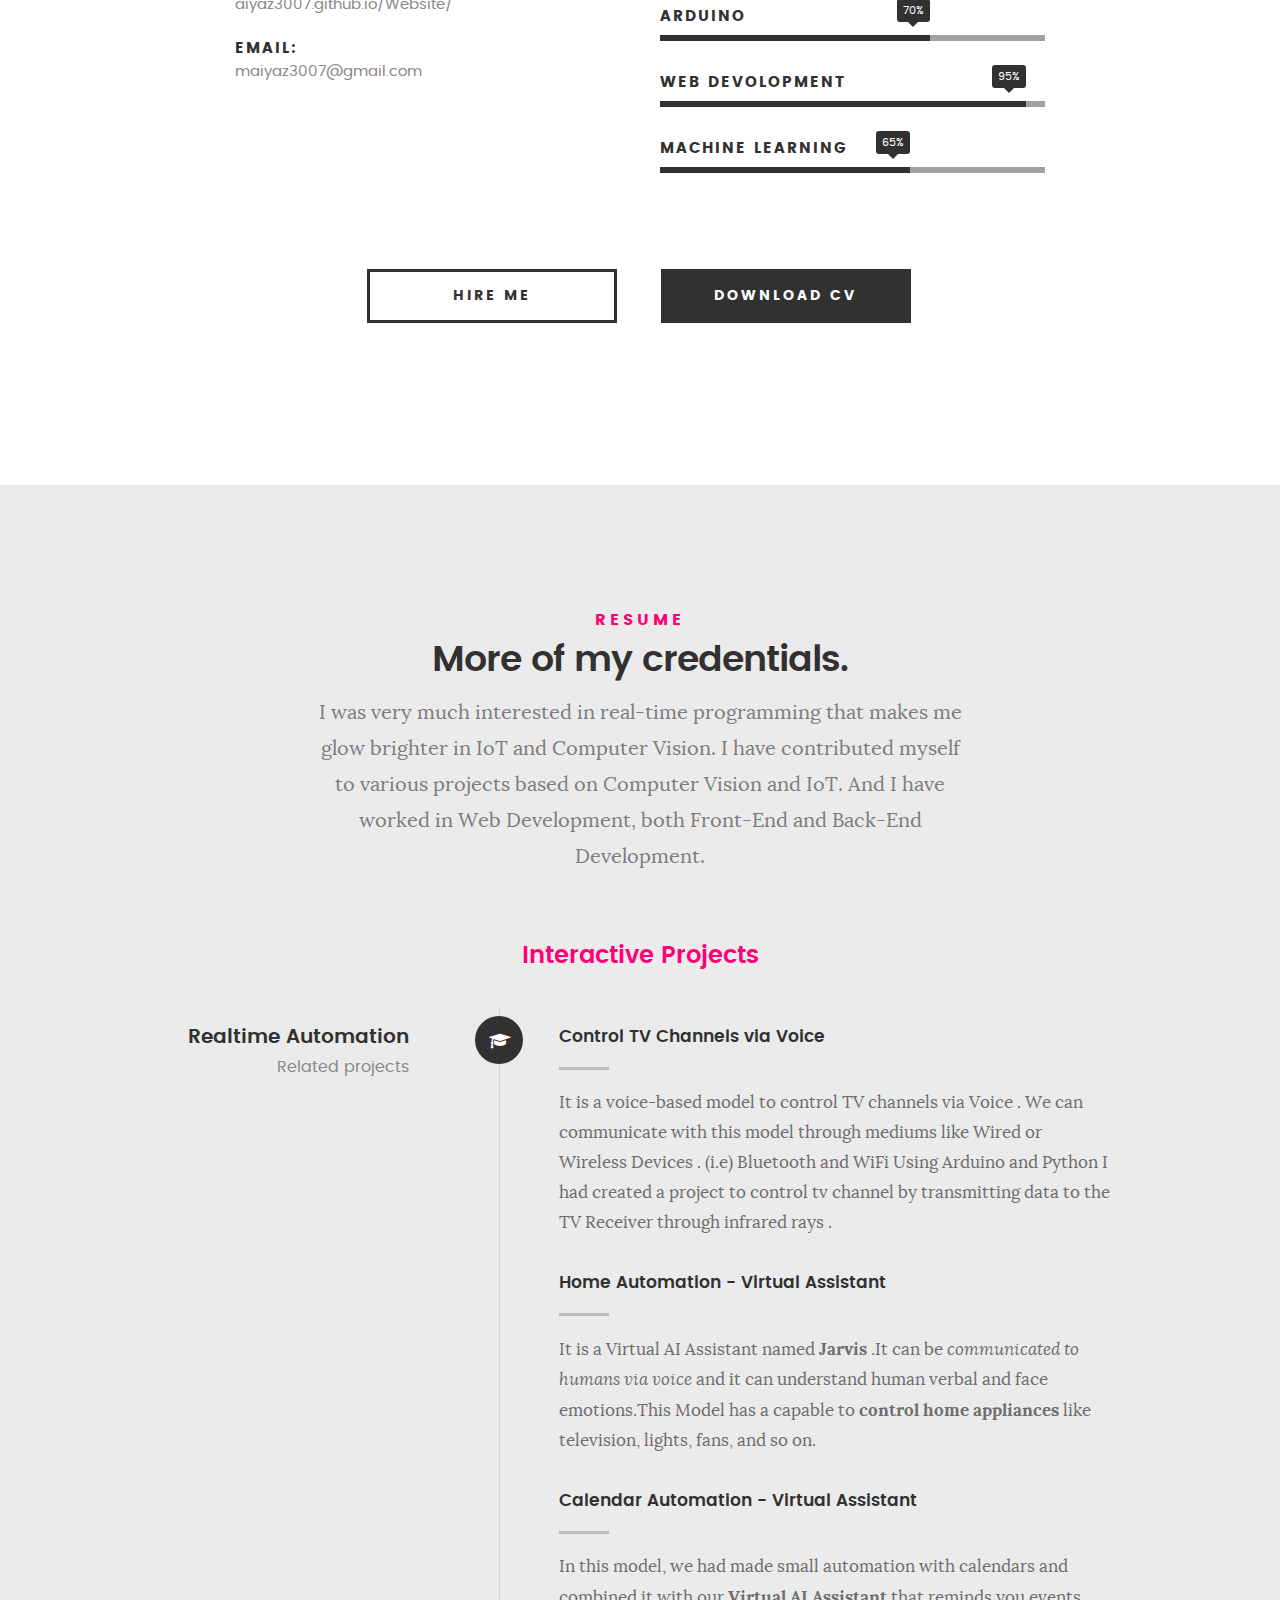
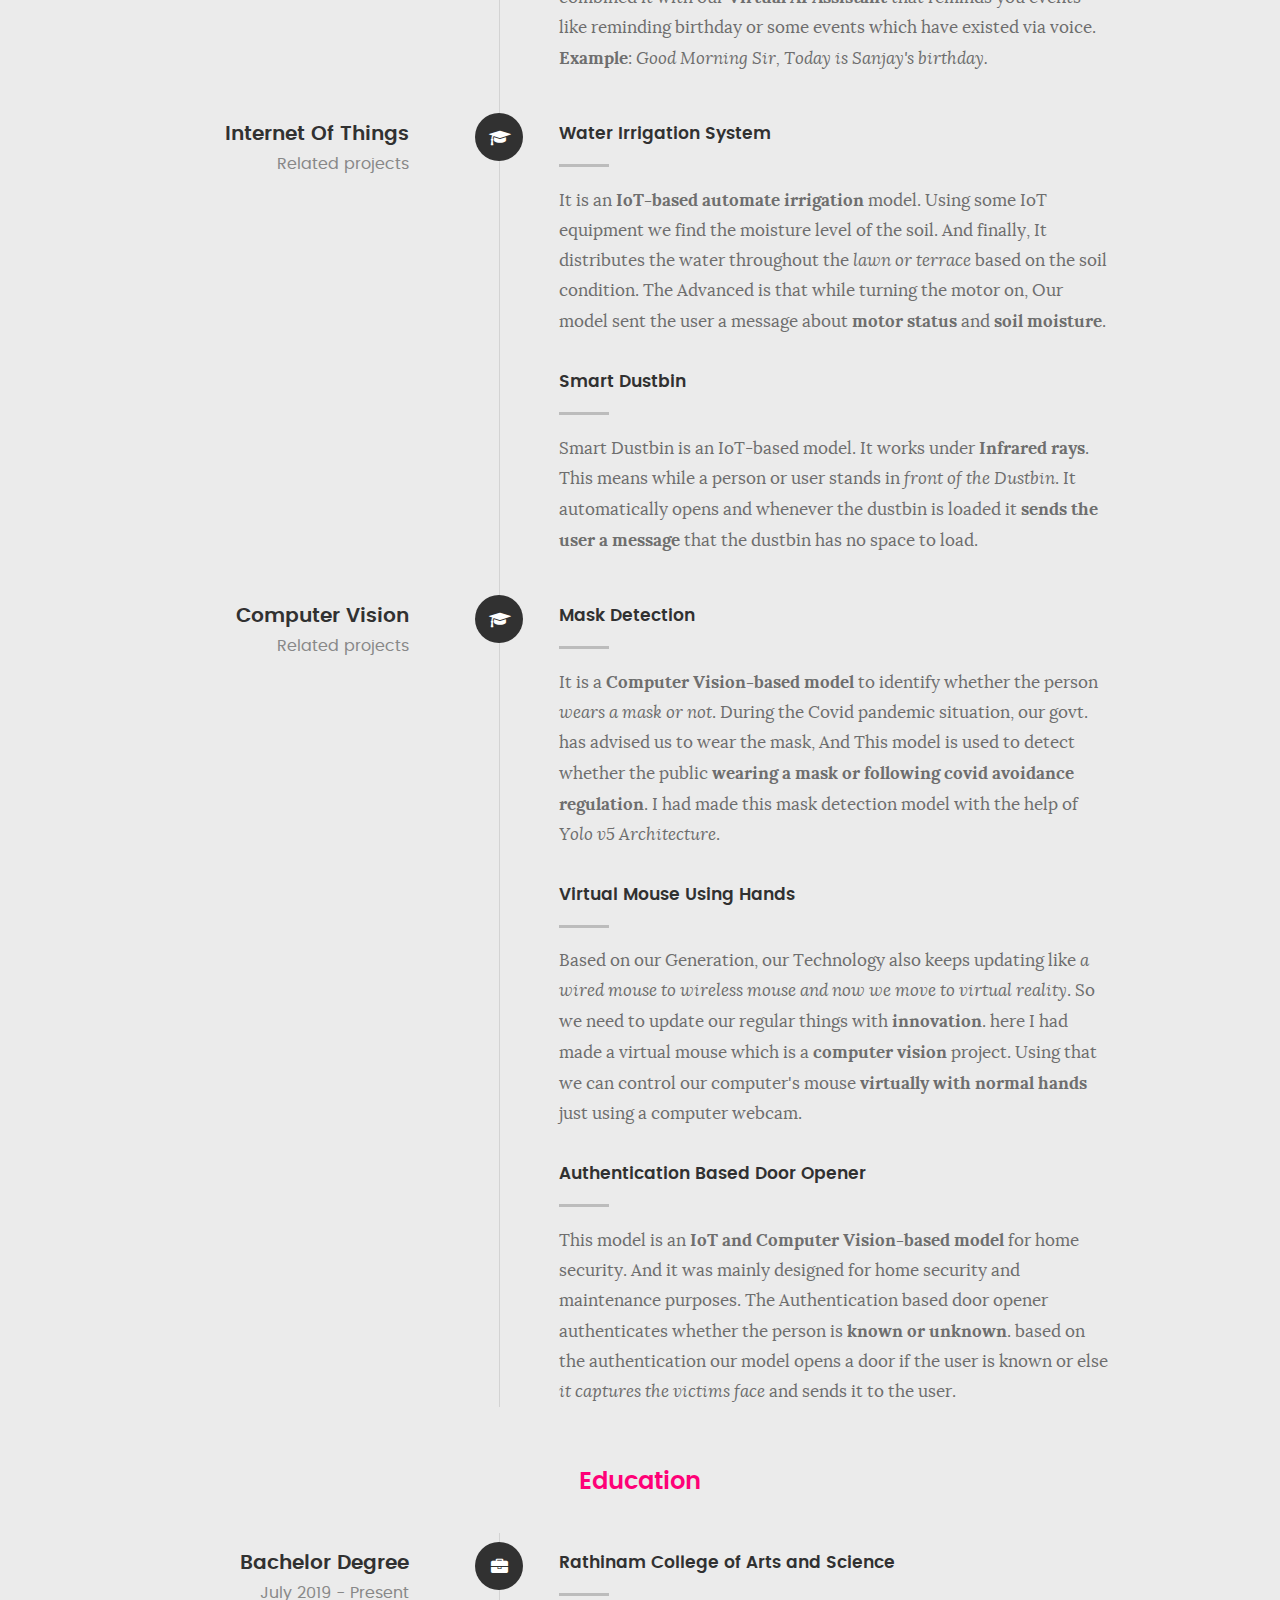
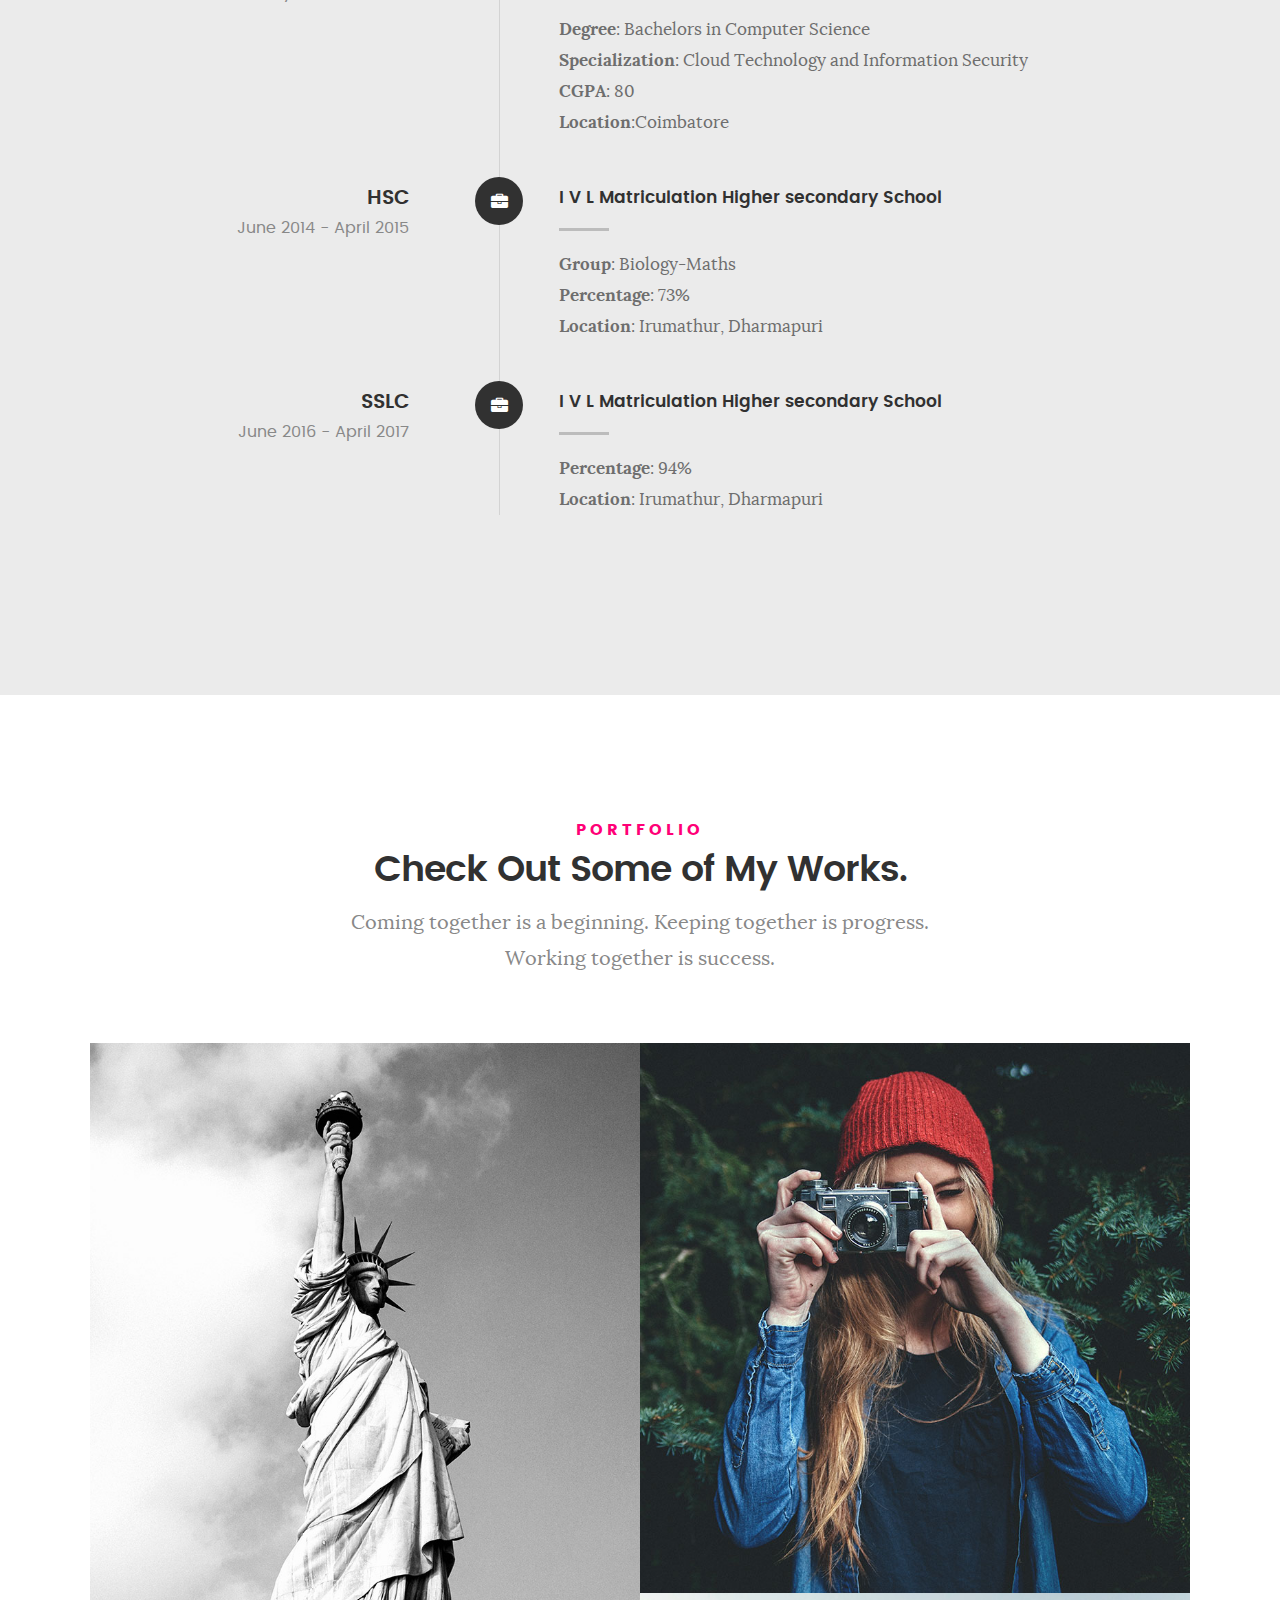
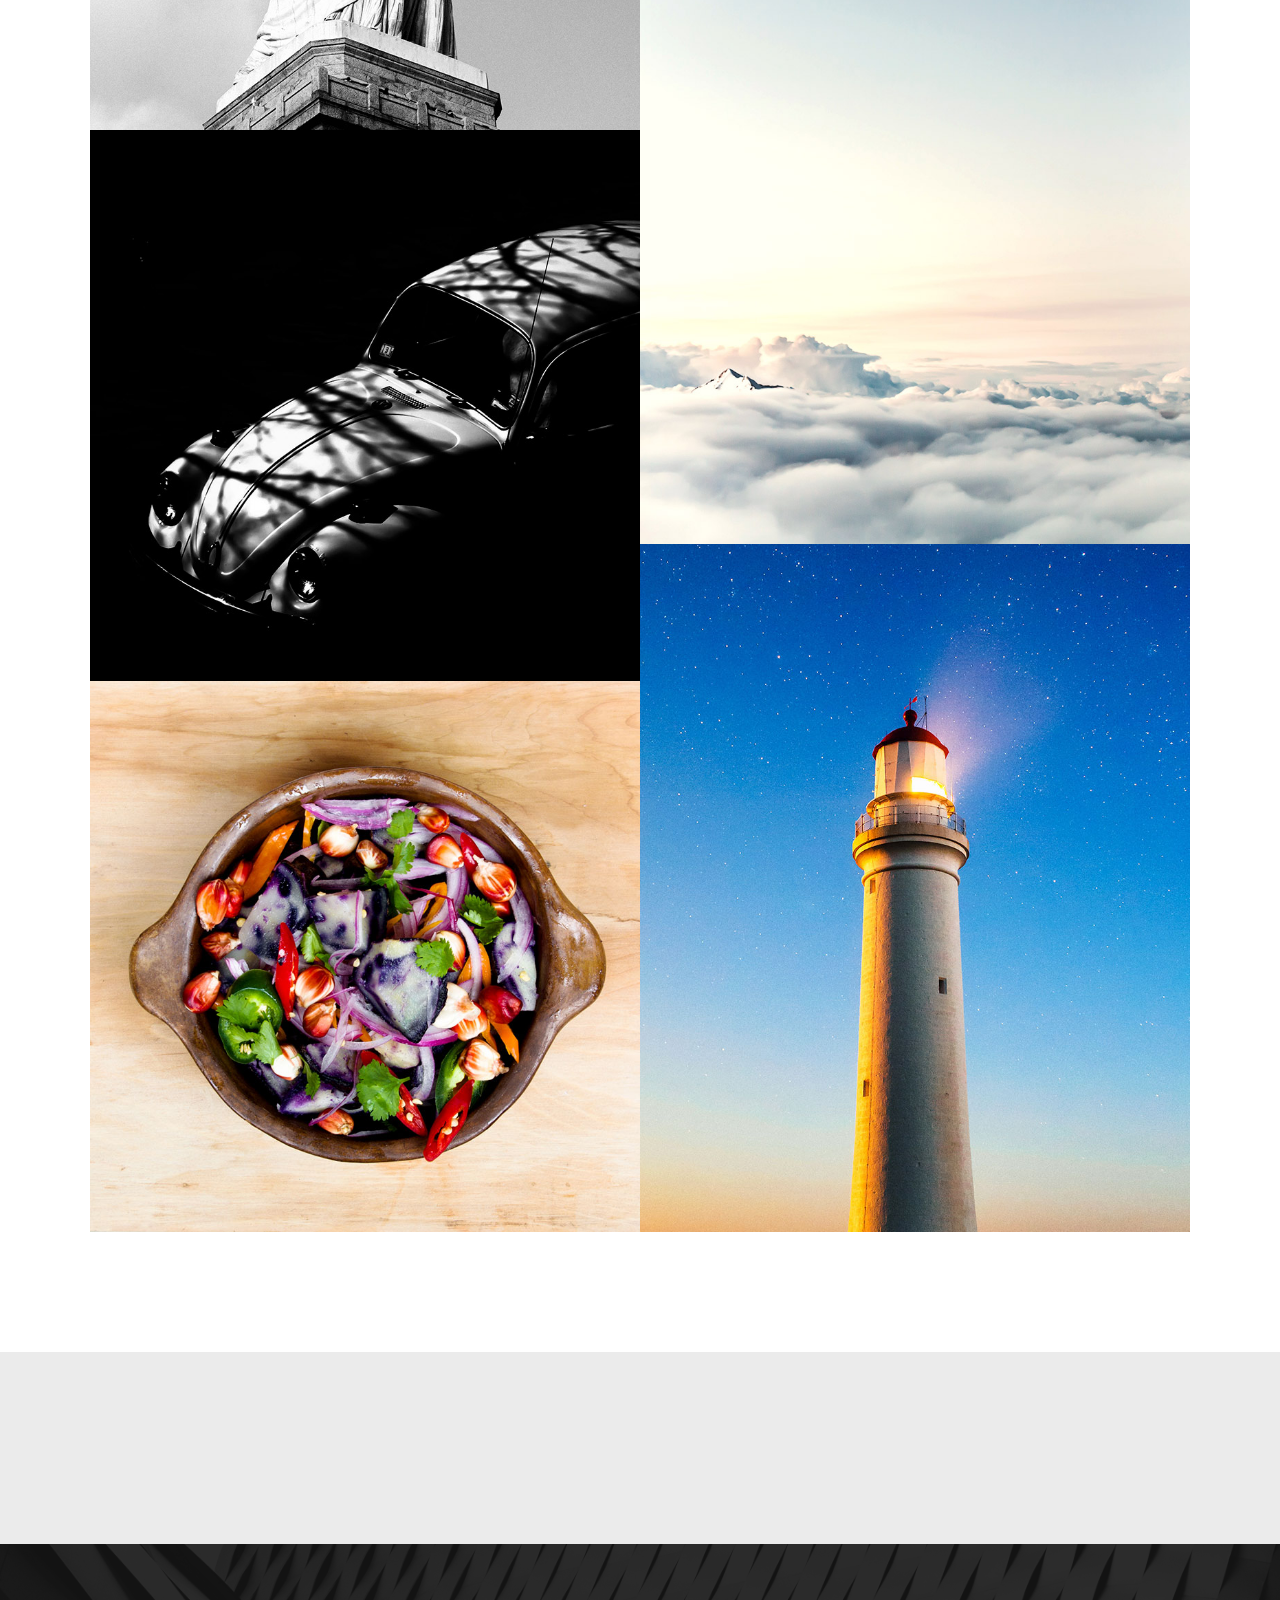
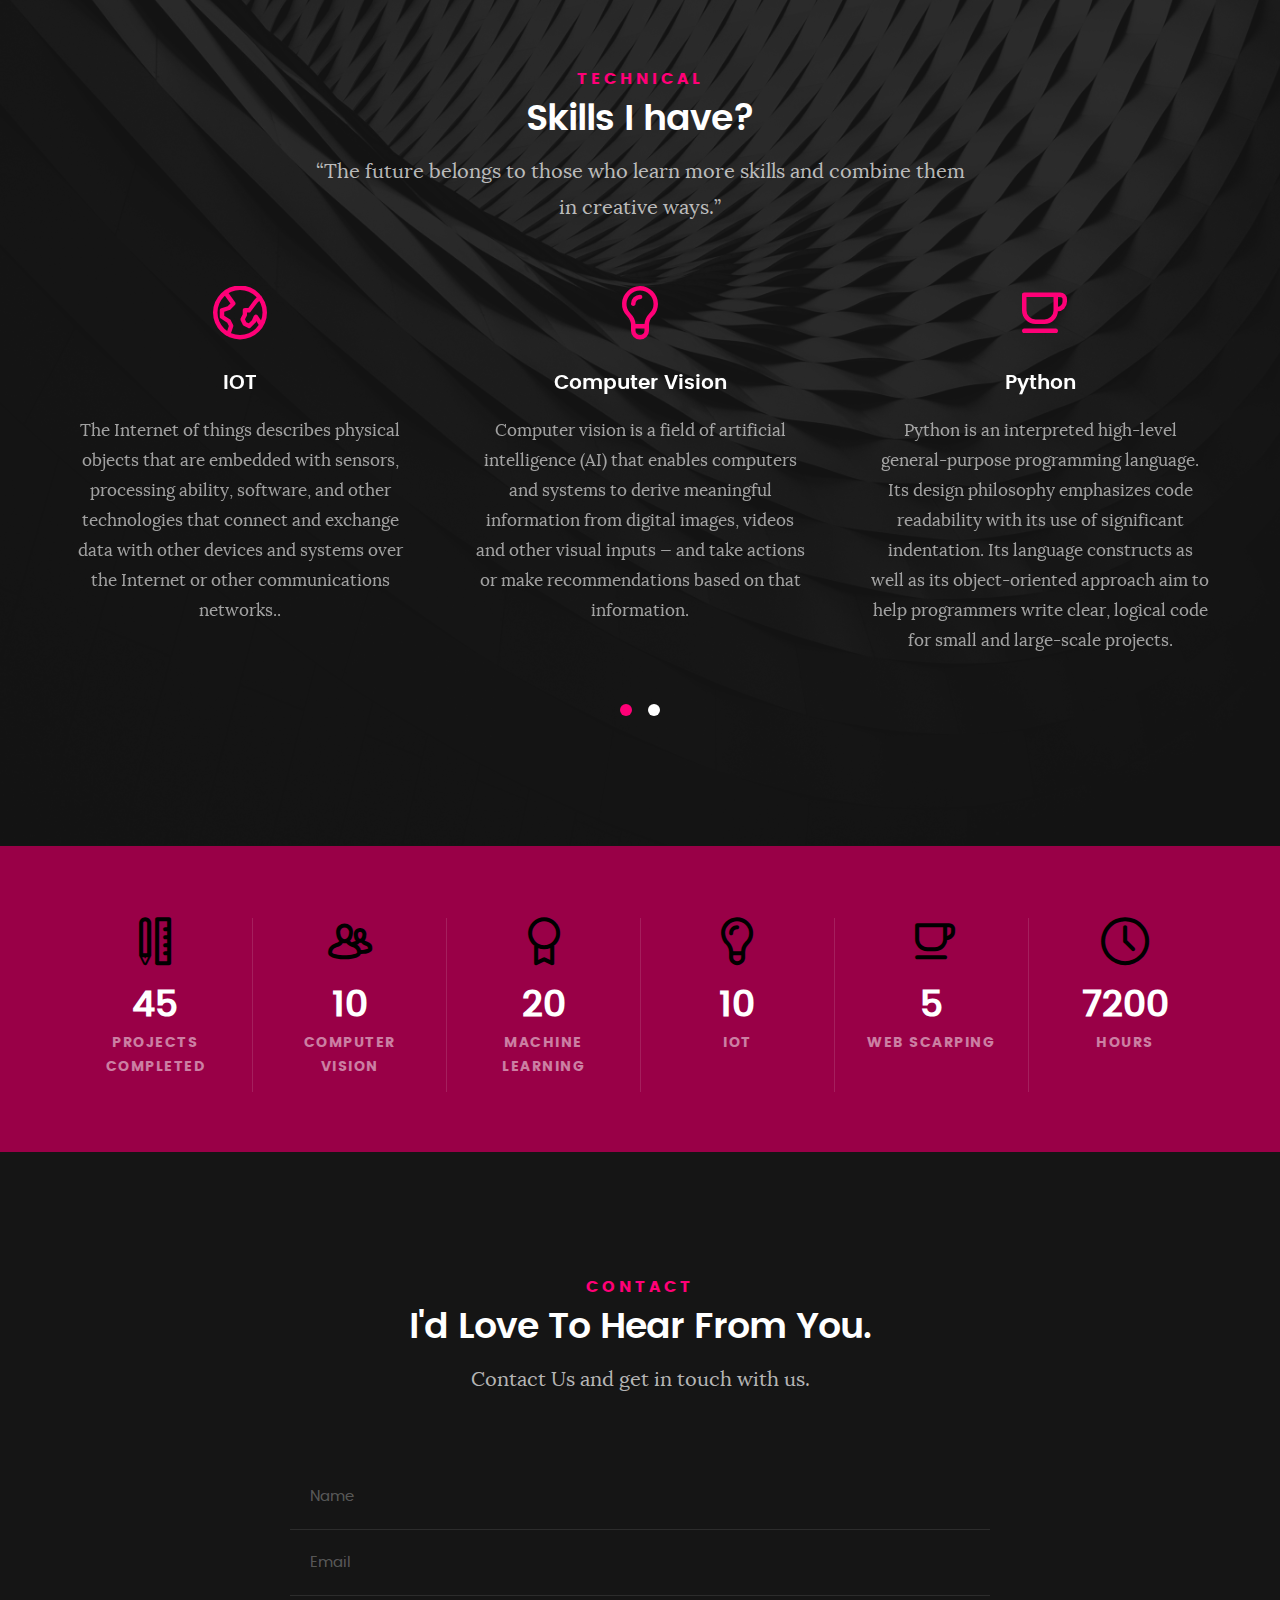
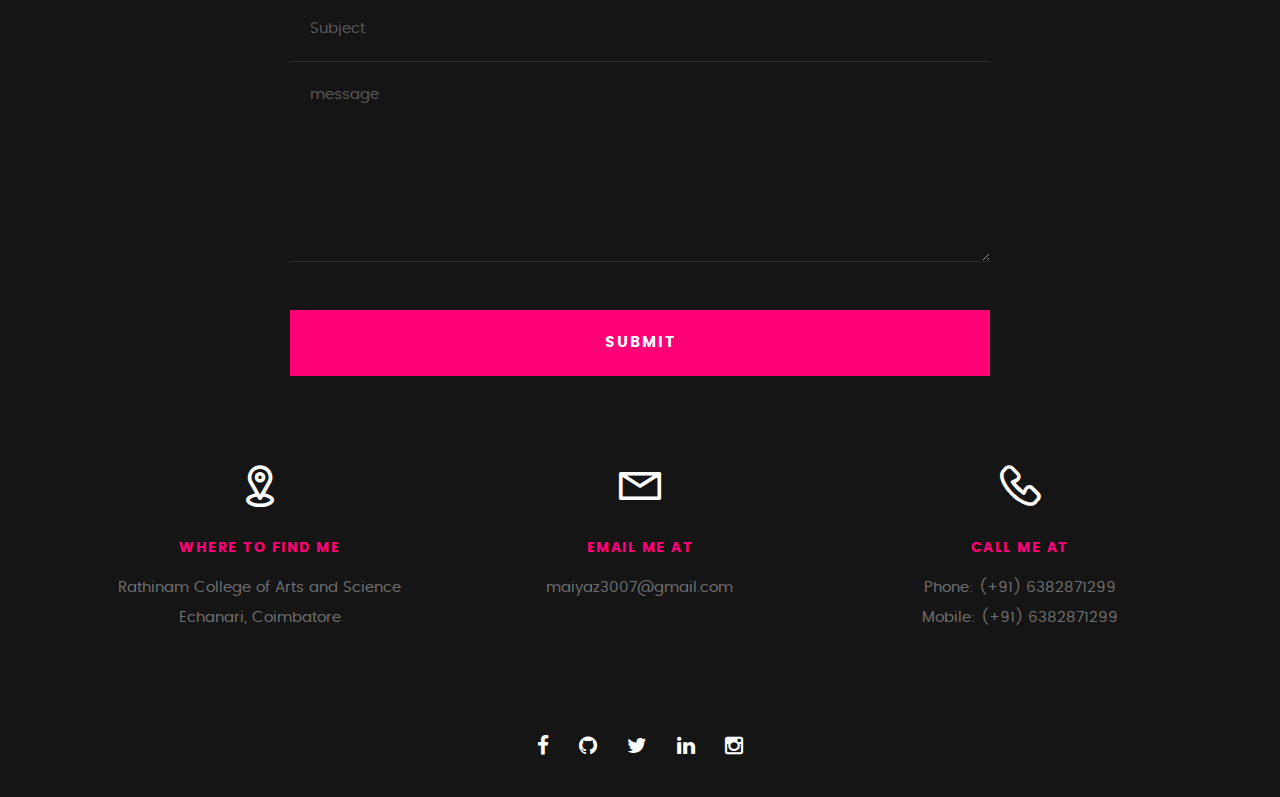
==== commit 1d755bb8: "Update index.html" ====
--- a/index.html
+++ b/index.html
@@ -124,7 +124,7 @@
    		<div class="col-six tab-full">
 
    			<h3>Profile</h3>
-   			<p>Lorem ipsum Qui veniam ut consequat ex ullamco nulla in non ut esse in magna sint minim officia consectetur nisi commodo ea magna pariatur nisi cillum.</p>
+   			<p></p>
 
    			<ul class="info-list">
    				<li>
@@ -164,7 +164,7 @@
 				   </li>
 				   <li>
 				   	<div class="progress percent85"><span>85%</span></div>
-				   	<strong>Deep Learning</strong>
+				   	<strong>Computer Vision</strong>
 				   </li>
 				   <li>
 				   	<div class="progress percent70"><span>70%</span></div>
@@ -176,8 +176,8 @@
 				   </li>
 				   <li>
 
-				   	<div class="progress percent85"><span>85%</span></div>
-				   	<strong>Opencv</strong>
+				   	<div class="progress percent65"><span>65%</span></div>
+				   	<strong>Machine Learning</strong>
 				   </li>
       
 				</ul> <!-- /skill-bars -->		
@@ -189,7 +189,7 @@
    	<div class="row button-section">
    		<div class="col-twelve">
    			<a href="#contact" title="Hire Me" class="button stroke smoothscroll">Hire Me</a>
-   			<a href="images/Aiyaz_Resume.pdf" title="Download CV" class="button button-primary" download>Download CV</a>
+   			<a href="resume/Aiyaz_Resume.pdf" title="Download CV" class="button button-primary" download>Download CV</a>
    		</div>   		
    	</div>
 
@@ -324,7 +324,15 @@
 
 	   				<div class="timeline-content">
 	   					<h4>Rathinam College of Arts and Science</h4>
-	   					<p>Lorem ipsum Occaecat do esse ex et dolor culpa nisi ex in magna consectetur nisi cupidatat laboris esse eiusmod deserunt aute do quis velit esse sed Ut proident cupidatat nulla esse cillum laborum occaecat nostrud sit dolor incididunt amet est occaecat nisi incididunt.</p>
+	   					<p>
+	   						<b>Degree</b>:	Bachelors in Computer Science
+	   						<br> 
+	   						<b>Specialization</b>:	Cloud Technology and Information Security
+	   						<br> 
+	   						<b>CGPA</b>: 80
+	   						<br> 
+	   						<b>Location</b>:Coimbatore
+	   					</p>
 	   				
 
 	   					<p></p>
@@ -345,7 +353,14 @@
 
 	   				<div class="timeline-content">
 	   					<h4>I V L Matriculation Higher secondary School</h4>
-	   					<p>Lorem ipsum Occaecat do esse ex et dolor culpa nisi ex in magna consectetur nisi cupidatat laboris esse eiusmod deserunt aute do quis velit esse sed Ut proident cupidatat nulla esse cillum laborum occaecat nostrud sit dolor incididunt amet est occaecat nisi incididunt.</p>
+	   					<p>
+	   						<b>Group</b>:	Biology-Maths
+	   						<br> 
+	   						<b>Percentage</b>: 73%
+	   						<br> 
+	   						<b>Location</b>: Irumathur, Dharmapuri
+	   						<br> 
+	   					</p>
 	   				
 	   					
 	   					<p></p>
@@ -366,7 +381,12 @@
 
 	   				<div class="timeline-content">
 	   					<h4>I V L Matriculation Higher secondary School</h4>
-	   					<p>Lorem ipsum Occaecat do esse ex et dolor culpa nisi ex in magna consectetur nisi cupidatat laboris esse eiusmod deserunt aute do quis velit esse sed Ut proident cupidatat nulla esse cillum laborum occaecat nostrud sit dolor incididunt amet est occaecat nisi incididunt.</p>
+	   					<p>
+	   						<b>Percentage</b>: 94%
+	   						<br> 
+	   						<b>Location</b>: Irumathur, Dharmapuri
+	   						<br> 
+	   					</p>
 	   				
 	   					
 	   					<p></p>
@@ -411,9 +431,9 @@
 	                  <a href="#modal-01" class="overlay">	                  	           
 	                     <div class="folio-item-table">
 	                     	<div class="folio-item-cell">
-		     					       <h3 class="folio-title">Liberty</h3>	     					    
+		     					       <h3 class="folio-title">Computer Vision</h3>	     					    
 		     					    	 <span class="folio-types">
-		     					       	  Graphic Design
+		     					       	  Python
 		     					       </span>
 		     					   </div>	                      	
 	                     </div>                    
@@ -506,12 +526,12 @@
 	            <div id="modal-01" class="popup-modal slider mfp-hide">	
 
 				     	<div class="media">
-				     		<img src="images/portfolio/modals/m-liberty.jpg" alt="" />
+				     		<img src="images/portfolio/modals/m-liberty_1.jpg" alt="" />
 				     	</div>      	
 
 					   <div class="description-box">
-					      <h4>Liberty</h4>		      
-					      <p>Proin gravida nibh vel velit auctor aliquet. Aenean sollicitudin, lorem quis bibendum auctor, nisi elit consequat ipsum, nec sagittis sem nibh id elit.</p>
+					      <h4>Virtual Mouse</h4>		      
+					      <p>a virtual mouse which is a computer vision project. Using that we can control our computer's mouse virtually with normal hands just using a computer webcam..</p>
 
 					      <div class="categories">Web Development</div>			               
 					   </div>
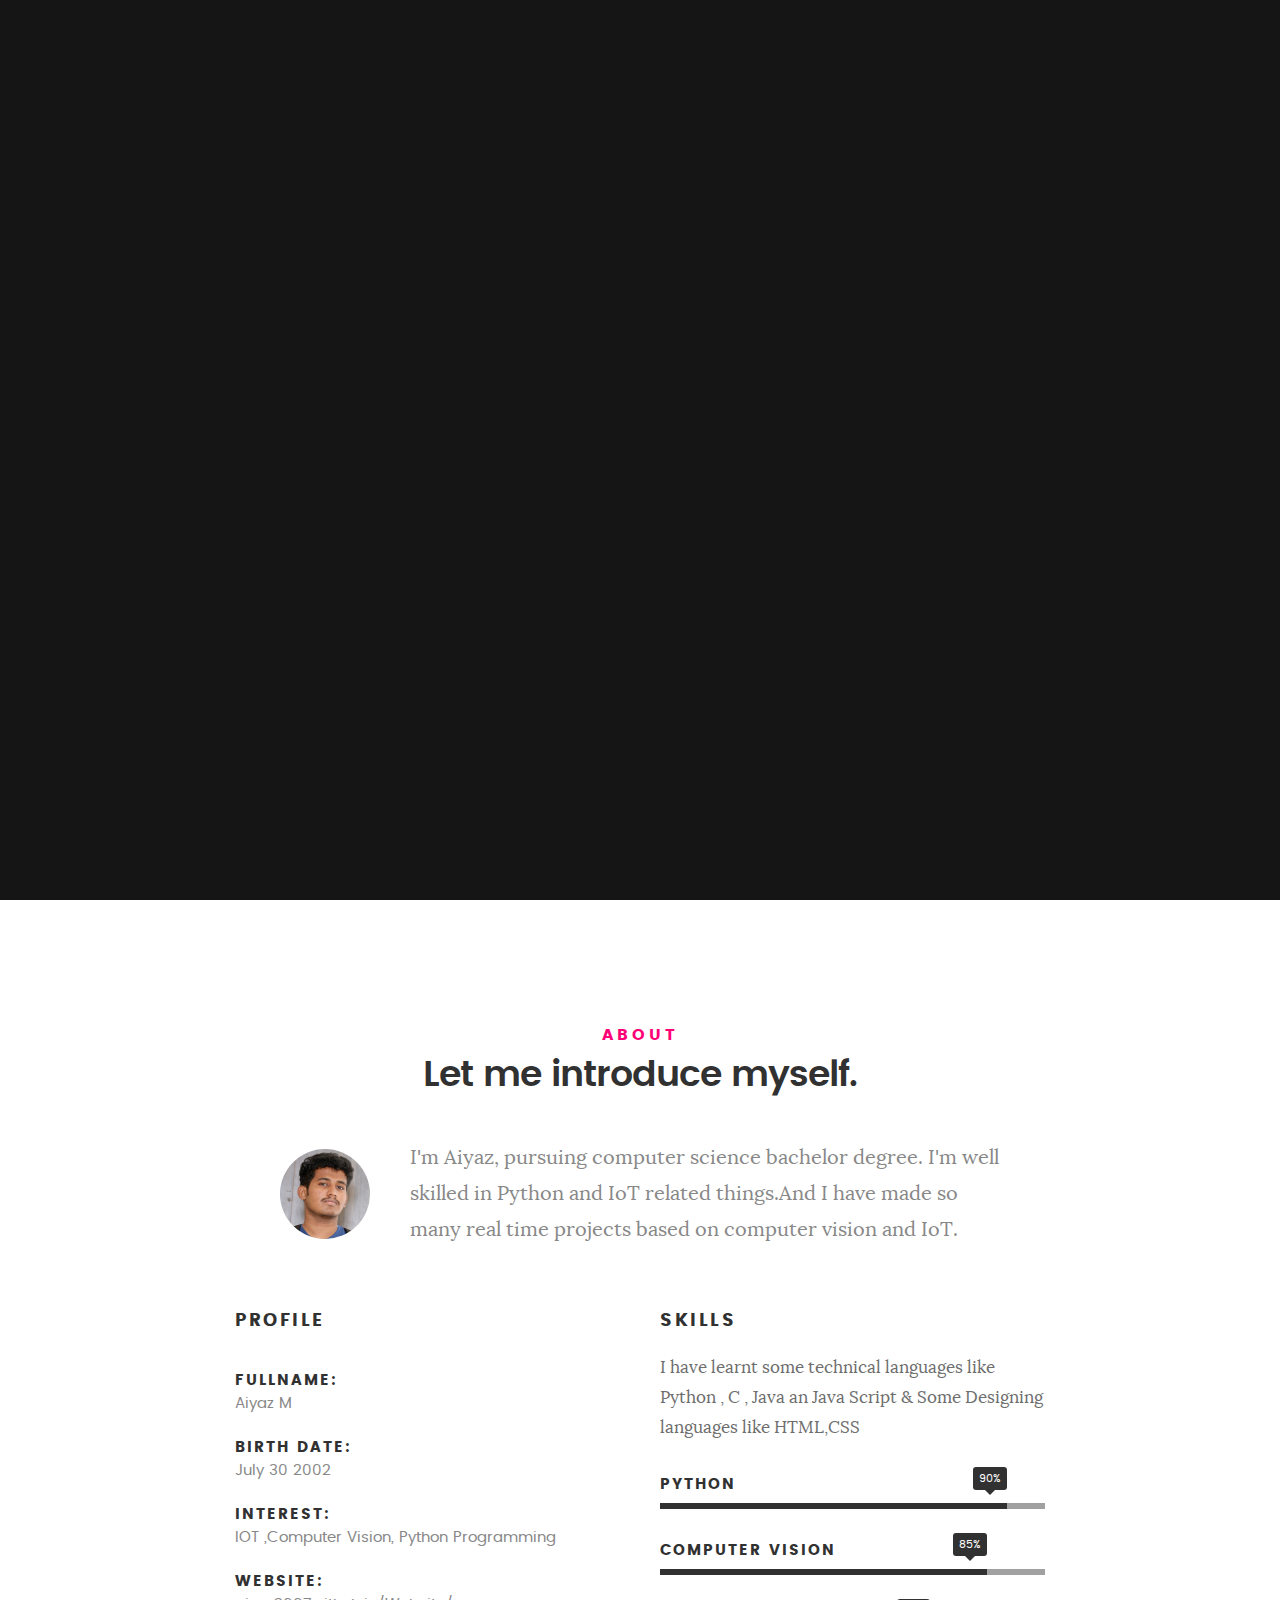
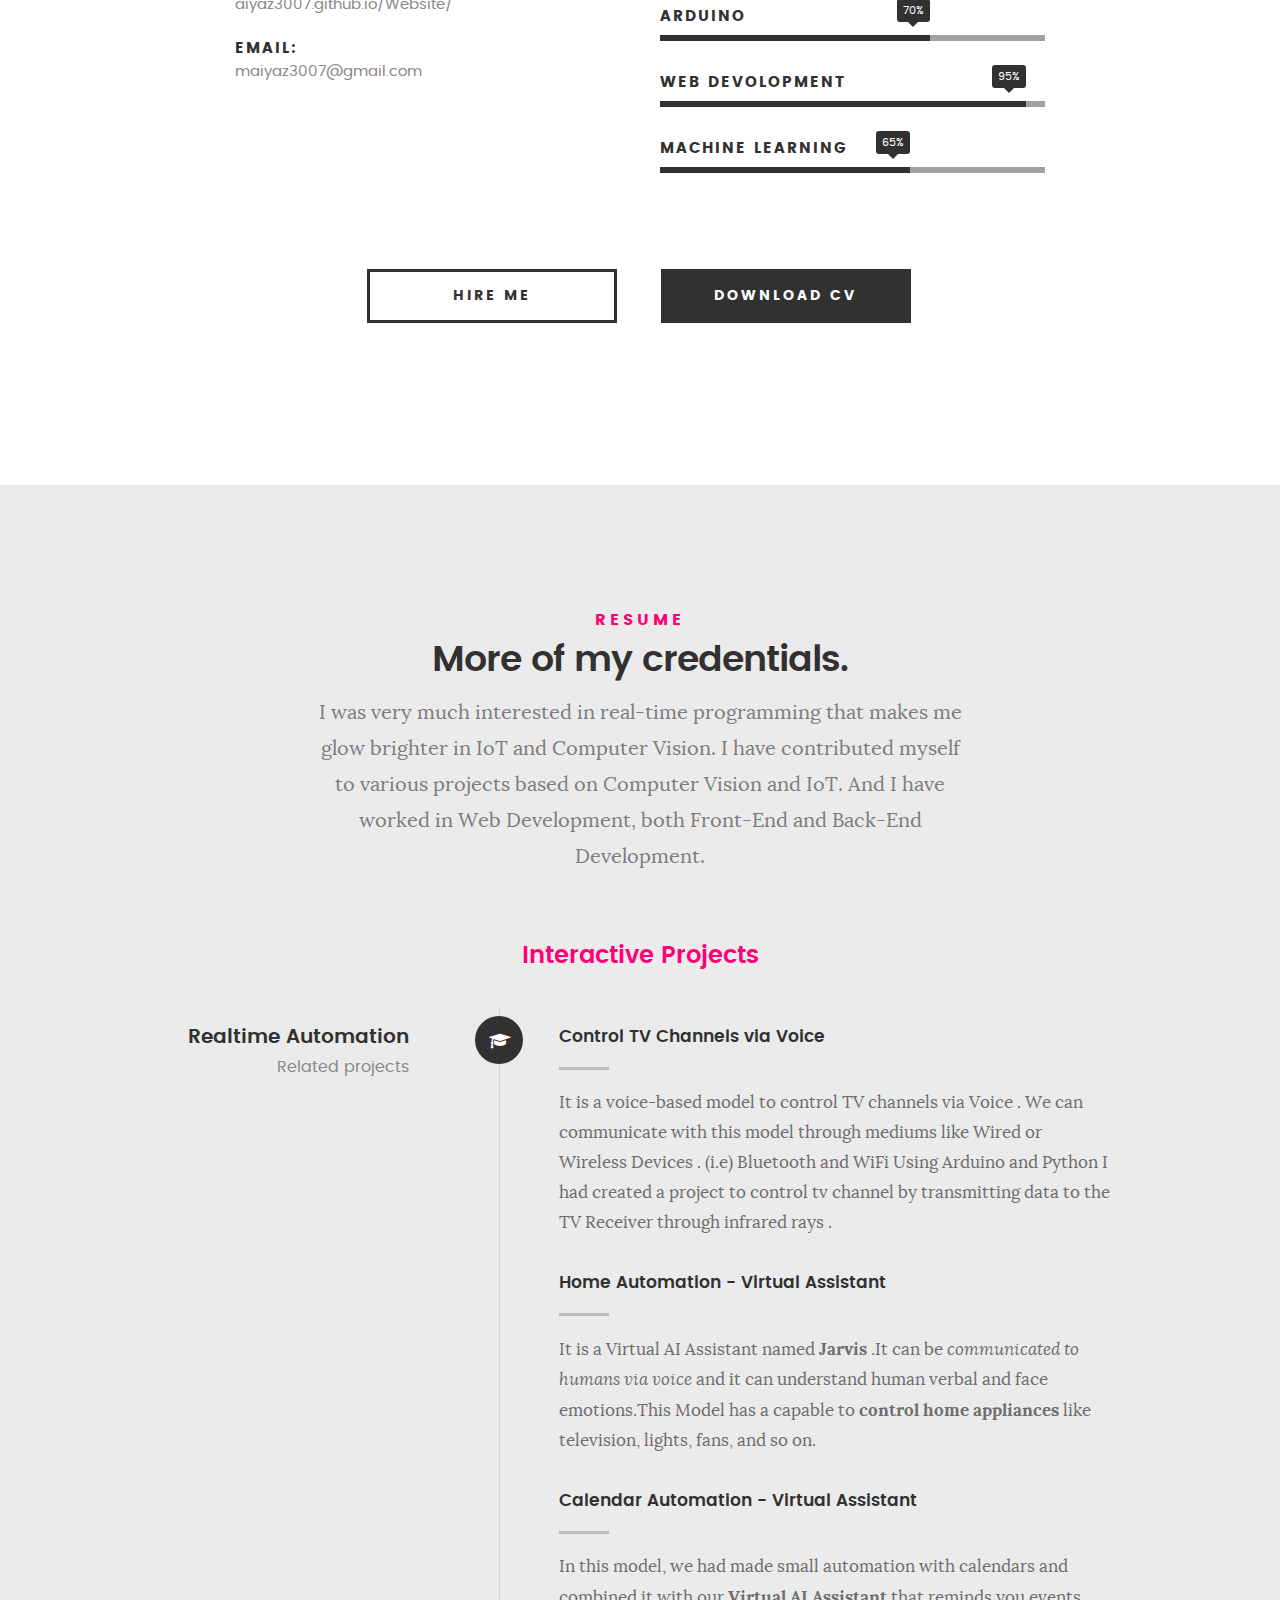
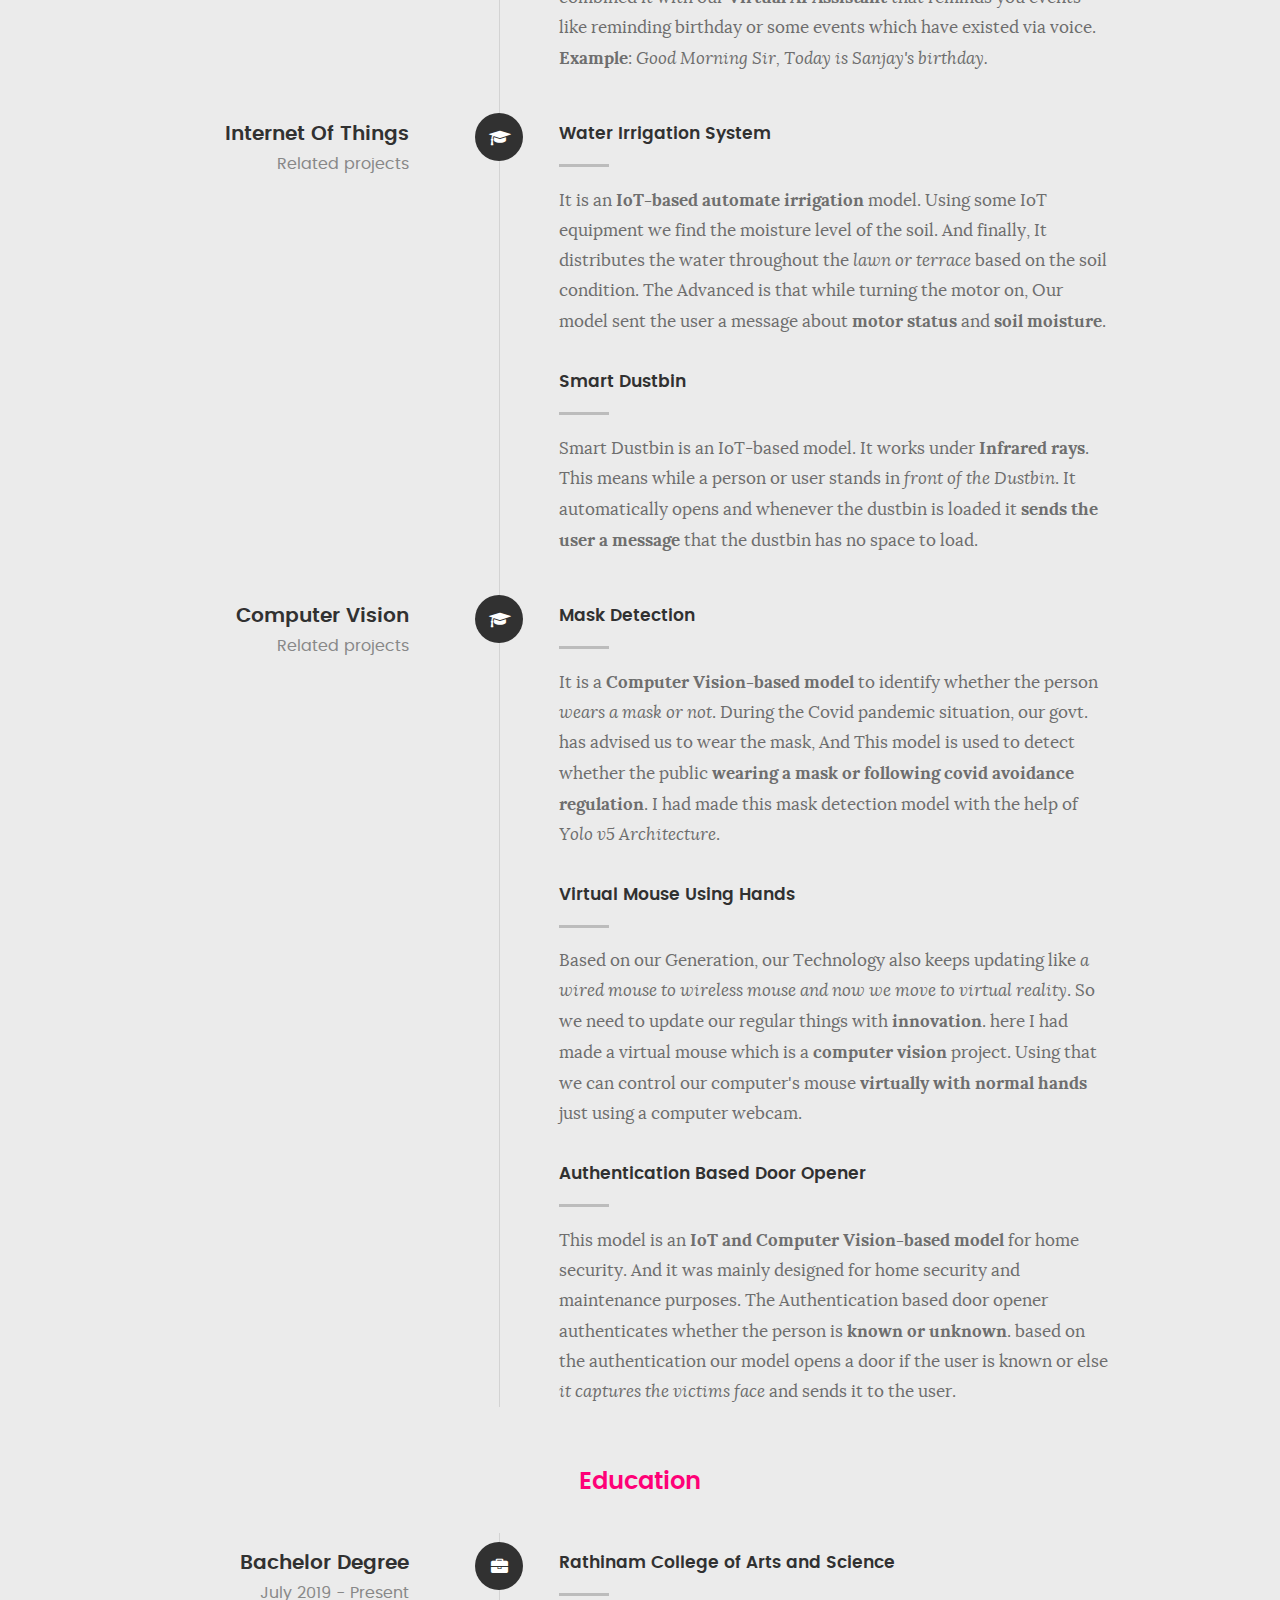
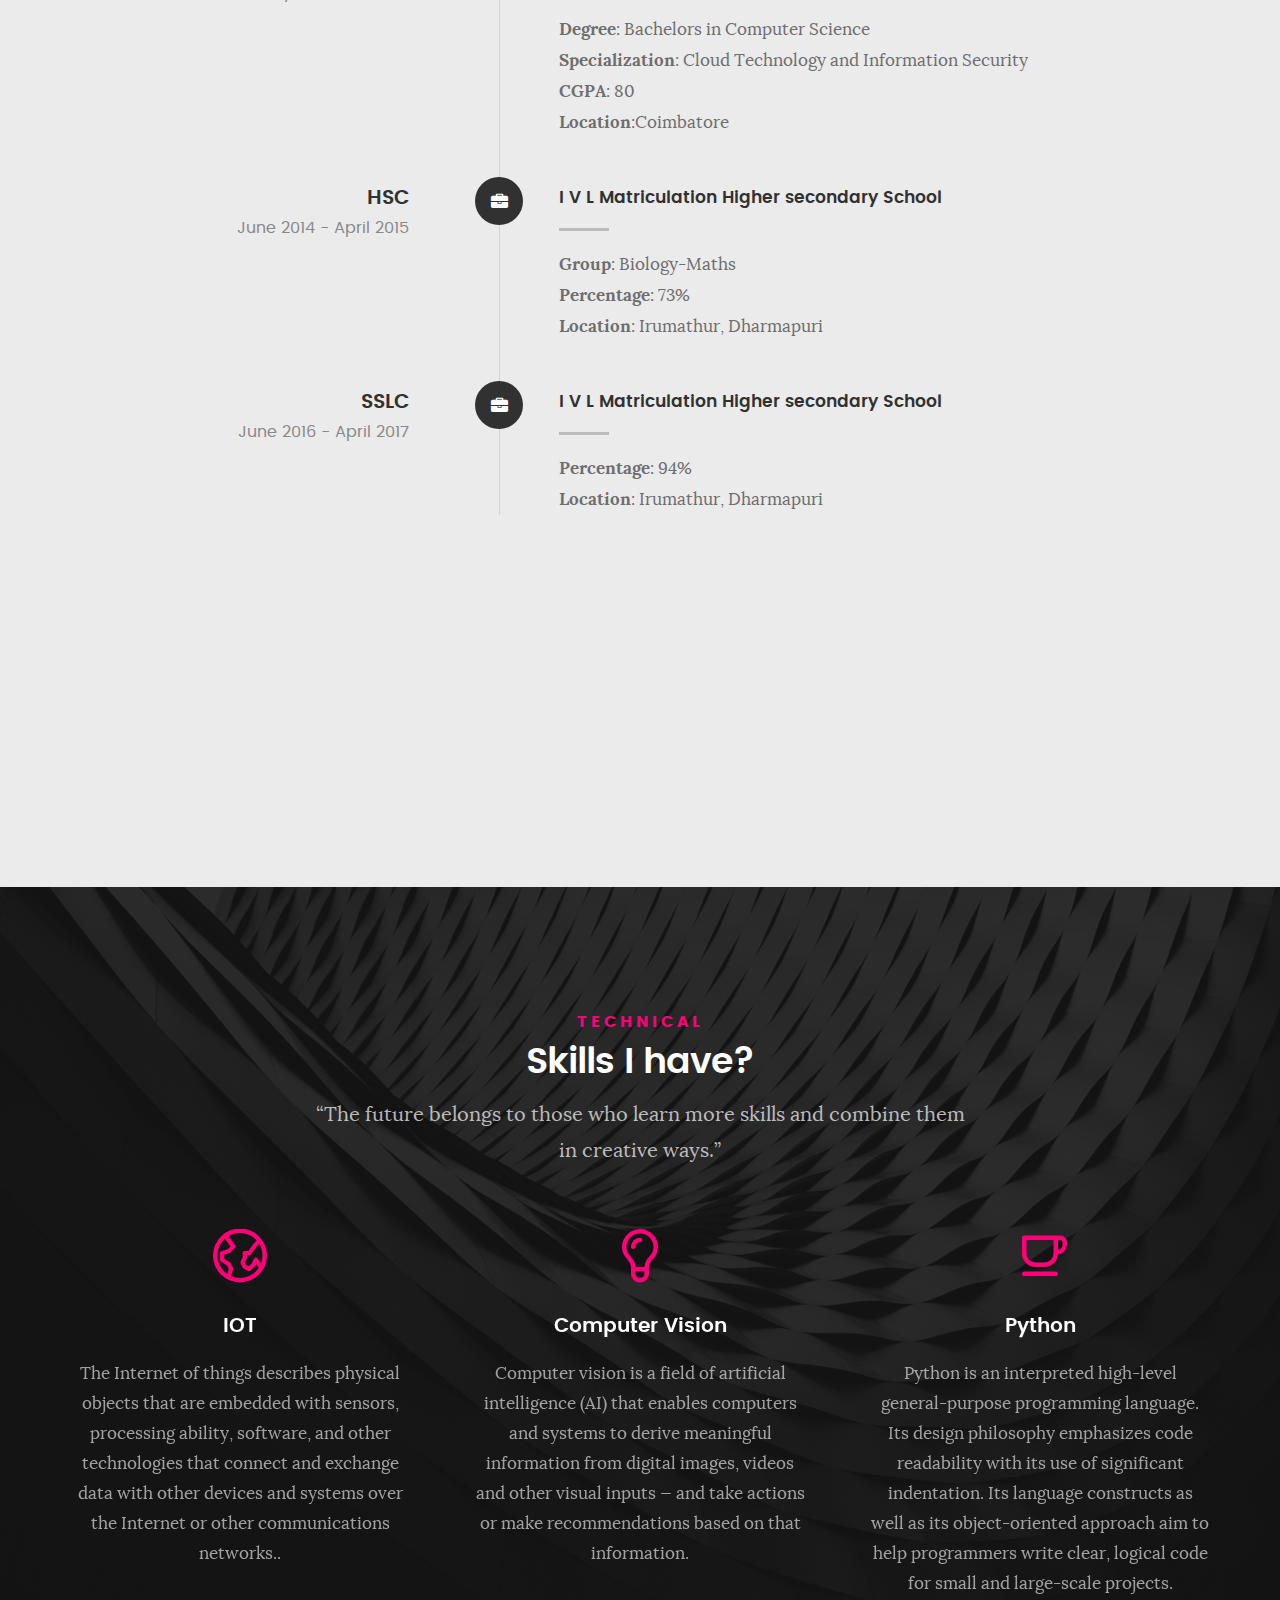
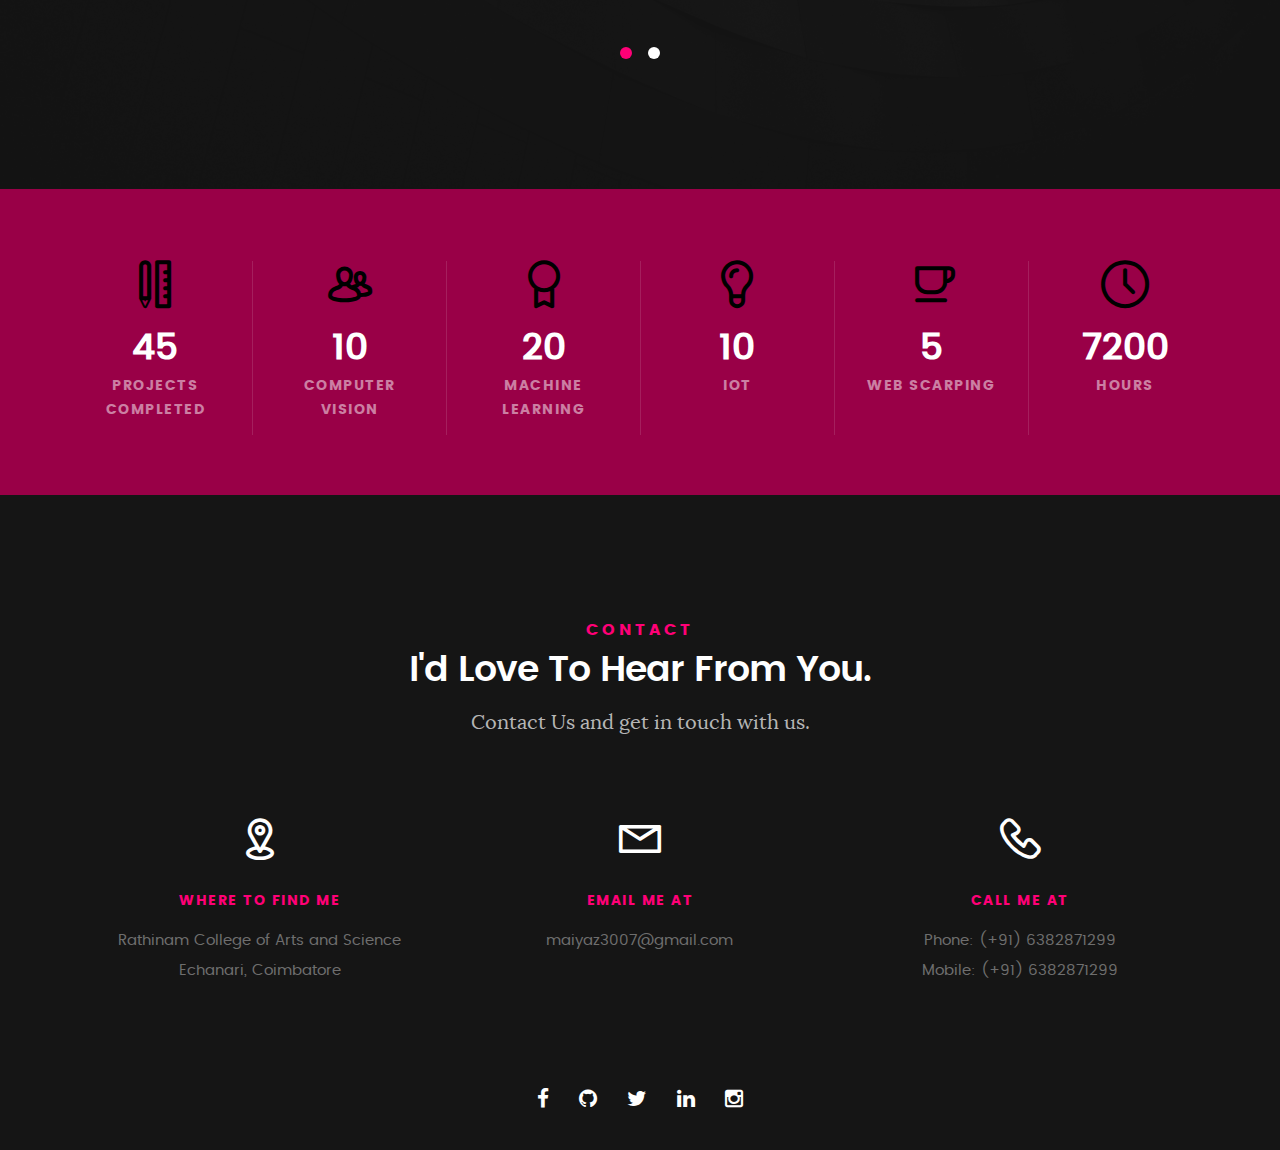
==== commit 2734e92a: "Update index.html" ====
--- a/index.html
+++ b/index.html
@@ -403,257 +403,7 @@
 	</section> <!-- /features -->
 
 
-	<!-- Portfolio Section
-   ================================================== -->
-	<section id="portfolio">
-
-		<div class="row section-intro">
-   		<div class="col-twelve">
-
-   			<h5>Portfolio</h5>
-   			<h1>Check Out Some of My Works.</h1>
-
-   			<p class="lead">Coming together is a beginning. Keeping together is progress. Working together is success.</p>
-
-   		</div>   		
-   	</div> <!-- /section-intro--> 
-
-   	<div class="row portfolio-content">
-
-   		<div class="col-twelve">
-
-   			<!-- portfolio-wrapper -->
-	         <div id="folio-wrapper" class="block-1-2 block-mob-full stack">
-
-	         	<div class="bgrid folio-item">
-	               <div class="item-wrap">
-	               	<img src="images/portfolio/liberty.jpg" alt="Liberty">
-	                  <a href="#modal-01" class="overlay">	                  	           
-	                     <div class="folio-item-table">
-	                     	<div class="folio-item-cell">
-		     					       <h3 class="folio-title">Computer Vision</h3>	     					    
-		     					    	 <span class="folio-types">
-		     					       	  Python
-		     					       </span>
-		     					   </div>	                      	
-	                     </div>                    
-	                  </a>
-	               </div>	               
-	        		</div> <!-- /folio-item -->
-
-	        		<div class="bgrid folio-item">
-	               <div class="item-wrap">
-	               	<img src="images/portfolio/shutterbug.jpg" alt="Shutterbug">
-	               	<a href="#modal-02" class="overlay">              		                  
-	                     <div class="folio-item-table">
-	                     	<div class="folio-item-cell">
-	                     		<h3 class="folio-title">Shutterbug</h3>	     					    
-		     					    	<span class="folio-types">
-		     					       	  Web Design
-		     					      </span>		     		
-		     					   </div> 	                      	
-	                     </div>                    
-	                  </a>
-	               </div>
-	        		</div> <!-- /folio-item -->
-
-	            <div class="bgrid folio-item">
-	               <div class="item-wrap">
-	               	<img src="images/portfolio/clouds.jpg"alt="Clouds">
-	                  <a href="#modal-03" class="overlay">             		                  
-	                     <div class="folio-item-table">
-	                     	<div class="folio-item-cell">
-	                     		<h3 class="folio-title">Clouds</h3>	     					    
-		     					    	<span class="folio-types">
-		     					       	  Web Design
-		     					      </span>		     		
-		     					   </div> 	                      	
-	                     </div>                    
-	                  </a>
-	               </div>
-	        		</div> <!-- /folio-item -->
-
-	            <div class="bgrid folio-item">
-	               <div class="item-wrap">
-	               	<img src="images/portfolio/beetle.jpg" alt="Beetle">
-	                  <a href="#modal-04" class="overlay">                  	                 
-	                     <div class="folio-item-table">
-	                     	<div class="folio-item-cell">
-	                     		<h3 class="folio-title">Beetle</h3>	     					    
-		     					    	<span class="folio-types">
-		     					       	  Branding
-		     					      </span>		     		
-		     					   </div>  	                      	
-	                     </div>                    
-	                  </a>
-	               </div>
-	        		</div> <!-- /folio-item -->     
-
-	        		<div class="bgrid folio-item">
-	               <div class="item-wrap">
-	               	<img src="images/portfolio/lighthouse.jpg" alt="Lighthouse">
-	                  <a href="#modal-05" class="overlay">             		                  
-	                     <div class="folio-item-table">
-	                     	<div class="folio-item-cell">
-	                     		<h3 class="folio-title">Lighthouse</h3>	     					    
-		     					    	<span class="folio-types">
-		     					       	  Web Development
-		     					      </span>		     		
-		     					   </div> 	                      	
-	                     </div>                    
-	                  </a>
-	               </div>
-	        		</div> <!-- /folio-item -->
-
-	            <div class="bgrid folio-item">
-	               <div class="item-wrap">
-	               	<img src="images/portfolio/salad.jpg" alt="Salad">
-	                  <a href="#modal-06" class="overlay">
-	                     <div class="folio-item-table">
-	                     	<div class="folio-item-cell">
-	                     		<h3 class="folio-title">Salad</h3>	     					    
-		     					    	<span class="folio-types">
-		     					       	  Branding
-		     					      </span>		     		
-		     					   </div>	                      	
-	                     </div>                    
-	                  </a>
-	               </div>
-	        		</div> <!-- /folio-item -->   
-
-	            <!-- modal popups - begin
-	            ============================================================= -->
-	            <div id="modal-01" class="popup-modal slider mfp-hide">	
-
-				     	<div class="media">
-				     		<img src="images/portfolio/modals/m-liberty_1.jpg" alt="" />
-				     	</div>      	
-
-					   <div class="description-box">
-					      <h4>Virtual Mouse</h4>		      
-					      <p>a virtual mouse which is a computer vision project. Using that we can control our computer's mouse virtually with normal hands just using a computer webcam..</p>
-
-					      <div class="categories">Web Development</div>			               
-					   </div>
-
-			         <div class="link-box">
-			            <a href="http://www.behance.net">Details</a>
-					      <a href="#" class="popup-modal-dismiss">Close</a>
-			         </div>		      
-
-				   </div> <!-- /modal-01 -->
-
-				   <div id="modal-02" class="popup-modal slider mfp-hide">	
-
-				     	<div class="media">
-				     		<img src="images/portfolio/modals/m-shutterbug.jpg" alt="" />
-				     	</div>      	
-
-					   <div class="description-box">
-					      <h4>Shutterbug</h4>		      
-					      <p>Proin gravida nibh vel velit auctor aliquet. Aenean sollicitudin, lorem quis bibendum auctor, nisi elit consequat ipsum, nec sagittis sem nibh id elit.</p>
-
-					      <div class="categories">Web Design</div>			               
-					   </div>
-
-			         <div class="link-box">
-			            <a href="http://www.behance.net">Details</a>
-					      <a href="#" class="popup-modal-dismiss">Close</a>
-			         </div>		      
-
-				   </div> <!-- /modal-02 -->
-
-				   <div id="modal-03" class="popup-modal slider mfp-hide">	
-
-				     	<div class="media">
-				     		<img src="images/portfolio/modals/m-clouds.jpg" alt="" />
-				     	</div>      	
-
-					   <div class="description-box">
-					      <h4>Clouds</h4>		      
-					      <p>Proin gravida nibh vel velit auctor aliquet. Aenean sollicitudin, lorem quis bibendum auctor, nisi elit consequat ipsum, nec sagittis sem nibh id elit.</p>
-
-					      <div class="categories">Web Design</div>			               
-					   </div>
-
-			         <div class="link-box">
-			            <a href="http://www.behance.net">Details</a>
-					      <a href="#" class="popup-modal-dismiss">Close</a>
-			         </div>		      
-
-				   </div> <!-- /modal-03 -->
-
-				   <div id="modal-04" class="popup-modal slider mfp-hide">	
-
-				     	<div class="media">
-				     		<img src="images/portfolio/modals/m-beetle.jpg" alt="" />
-				     	</div>      	
-
-					   <div class="description-box">
-					      <h4>Beetle</h4>		      
-					      <p>Proin gravida nibh vel velit auctor aliquet. Aenean sollicitudin, lorem quis bibendum auctor, nisi elit consequat ipsum, nec sagittis sem nibh id elit.</p>
-
-					      <div class="categories">Branding</div>			               
-					   </div>
-
-			         <div class="link-box">
-			            <a href="http://www.behance.net">Details</a>
-					      <a href="#" class="popup-modal-dismiss">Close</a>
-			         </div>		      
-
-				   </div> <!-- /modal-04 -->
-
-				   <div id="modal-05" class="popup-modal slider mfp-hide">	
-
-				     	<div class="media">
-				     		<img src="images/portfolio/modals/m-lighthouse.jpg" alt="" />
-				     	</div>      	
-
-					   <div class="description-box">
-					      <h4>Lighthouse</h4>		      
-					      <p>Proin gravida nibh vel velit auctor aliquet. Aenean sollicitudin, lorem quis bibendum auctor, nisi elit consequat ipsum, nec sagittis sem nibh id elit.</p>
-
-					      <div class="categories">Web Development</div>			               
-					   </div>
-
-			         <div class="link-box">
-			            <a href="http://www.behance.net">Details</a>
-					      <a href="#" class="popup-modal-dismiss">Close</a>
-			         </div>		      
-
-				   </div> <!-- /modal-05 -->
-
-				   <div id="modal-06" class="popup-modal slider mfp-hide">	
-
-				     	<div class="media">
-				     		<img src="images/portfolio/modals/m-salad.jpg" alt="" />
-				     	</div>      	
-
-					   <div class="description-box">
-					      <h4>Salad</h4>		      
-					      <p>Proin gravida nibh vel velit auctor aliquet. Aenean sollicitudin, lorem quis bibendum auctor, nisi elit consequat ipsum, nec sagittis sem nibh id elit.</p>
-
-					      <div class="categories">Branding</div>			               
-					   </div>
-
-			         <div class="link-box">
-			            <a href="http://www.behance.net">Details</a>
-					      <a href="#" class="popup-modal-dismiss">Close</a>
-			         </div>		      
-
-				   </div> <!-- /modal-06 -->
-
-
-				   <!-- modal popups - end
-	            ============================================================= -->
-
-	         </div> <!-- /portfolio-wrapper --> 
-
-   		</div>  <!-- /twelve -->   
-
-   	</div> <!-- /portfolio-content --> 
-		
-	</section> <!-- /portfolio --> 
+	
 
 
 	<!-- CTA Section
@@ -929,52 +679,7 @@
    		</div> 
    	</div> <!-- /section-intro -->
 
-   	<div class="row contact-form">
-
-   		<div class="col-twelve">
-
-            <!-- form -->
-            <form name="contactForm" id="contactForm" method="post" action="">
-      			<fieldset>
-
-                  <div class="form-field">
- 						   <input name="contactName" type="text" id="contactName" placeholder="Name" value="" minlength="2" required="">
-                  </div>
-                  <div class="form-field">
-	      			   <input name="contactEmail" type="email" id="contactEmail" placeholder="Email" value="" required="">
-	               </div>
-                  <div class="form-field">
-	     				   <input name="contactSubject" type="text" id="contactSubject" placeholder="Subject" value="">
-	               </div>                       
-                  <div class="form-field">
-	                 	<textarea name="contactMessage" id="contactMessage" placeholder="message" rows="10" cols="50" required=""></textarea>
-	               </div>                      
-                 <div class="form-field">
-                     <button class="submitform">Submit</button>
-                     <div id="submit-loader">
-                        <div class="text-loader">Sending...</div>                             
-       				      <div class="s-loader">
-								  	<div class="bounce1"></div>
-								  	<div class="bounce2"></div>
-								  	<div class="bounce3"></div>
-								</div>
-							</div>
-                  </div>
-
-      			</fieldset>
-      		</form> <!-- Form End -->
-
-            <!-- contact-warning -->
-            <div id="message-warning">            	
-            </div>            
-            <!-- contact-success -->
-      		<div id="message-success">
-               <i class="fa fa-check"></i>Your message was sent, thank you!<br>
-      		</div>
-
-         </div> <!-- /col-twelve -->
-   		
-   	</div> <!-- /contact-form -->
+
 
    	<div class="row contact-info">
 
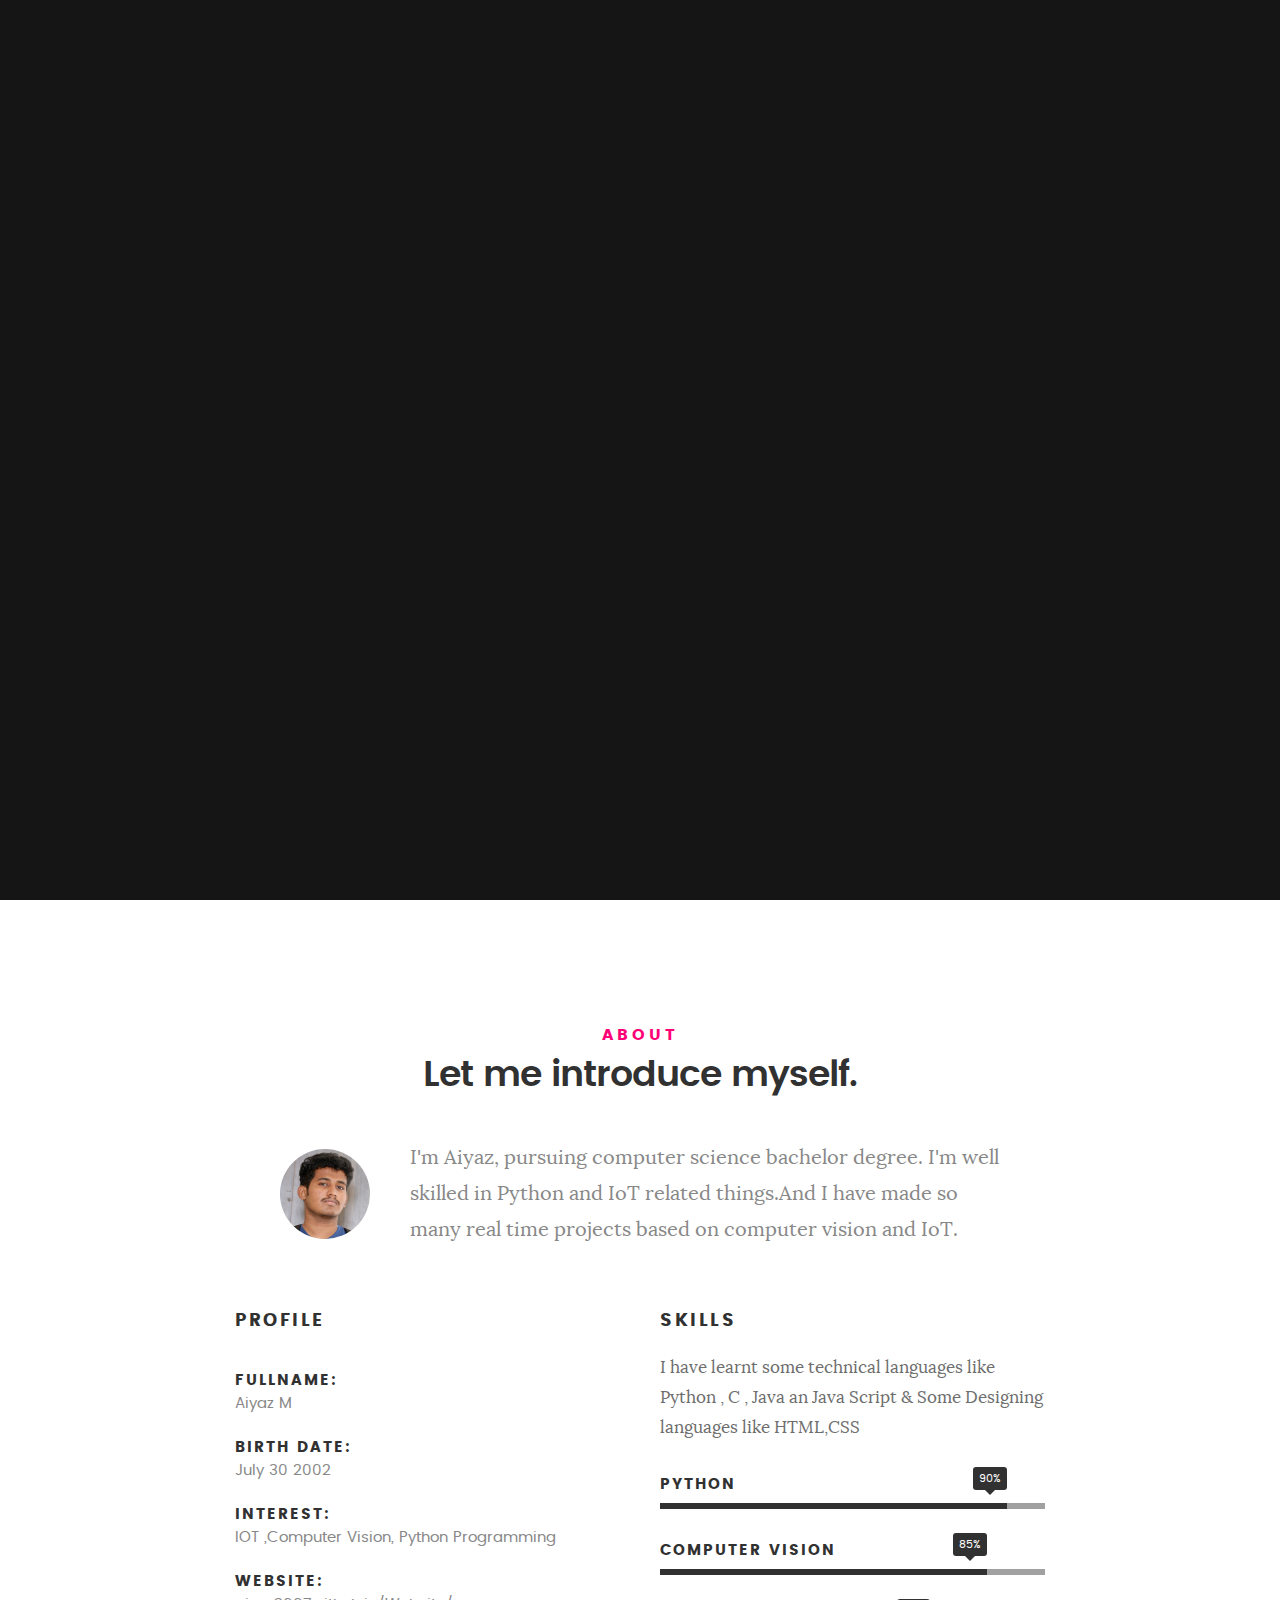
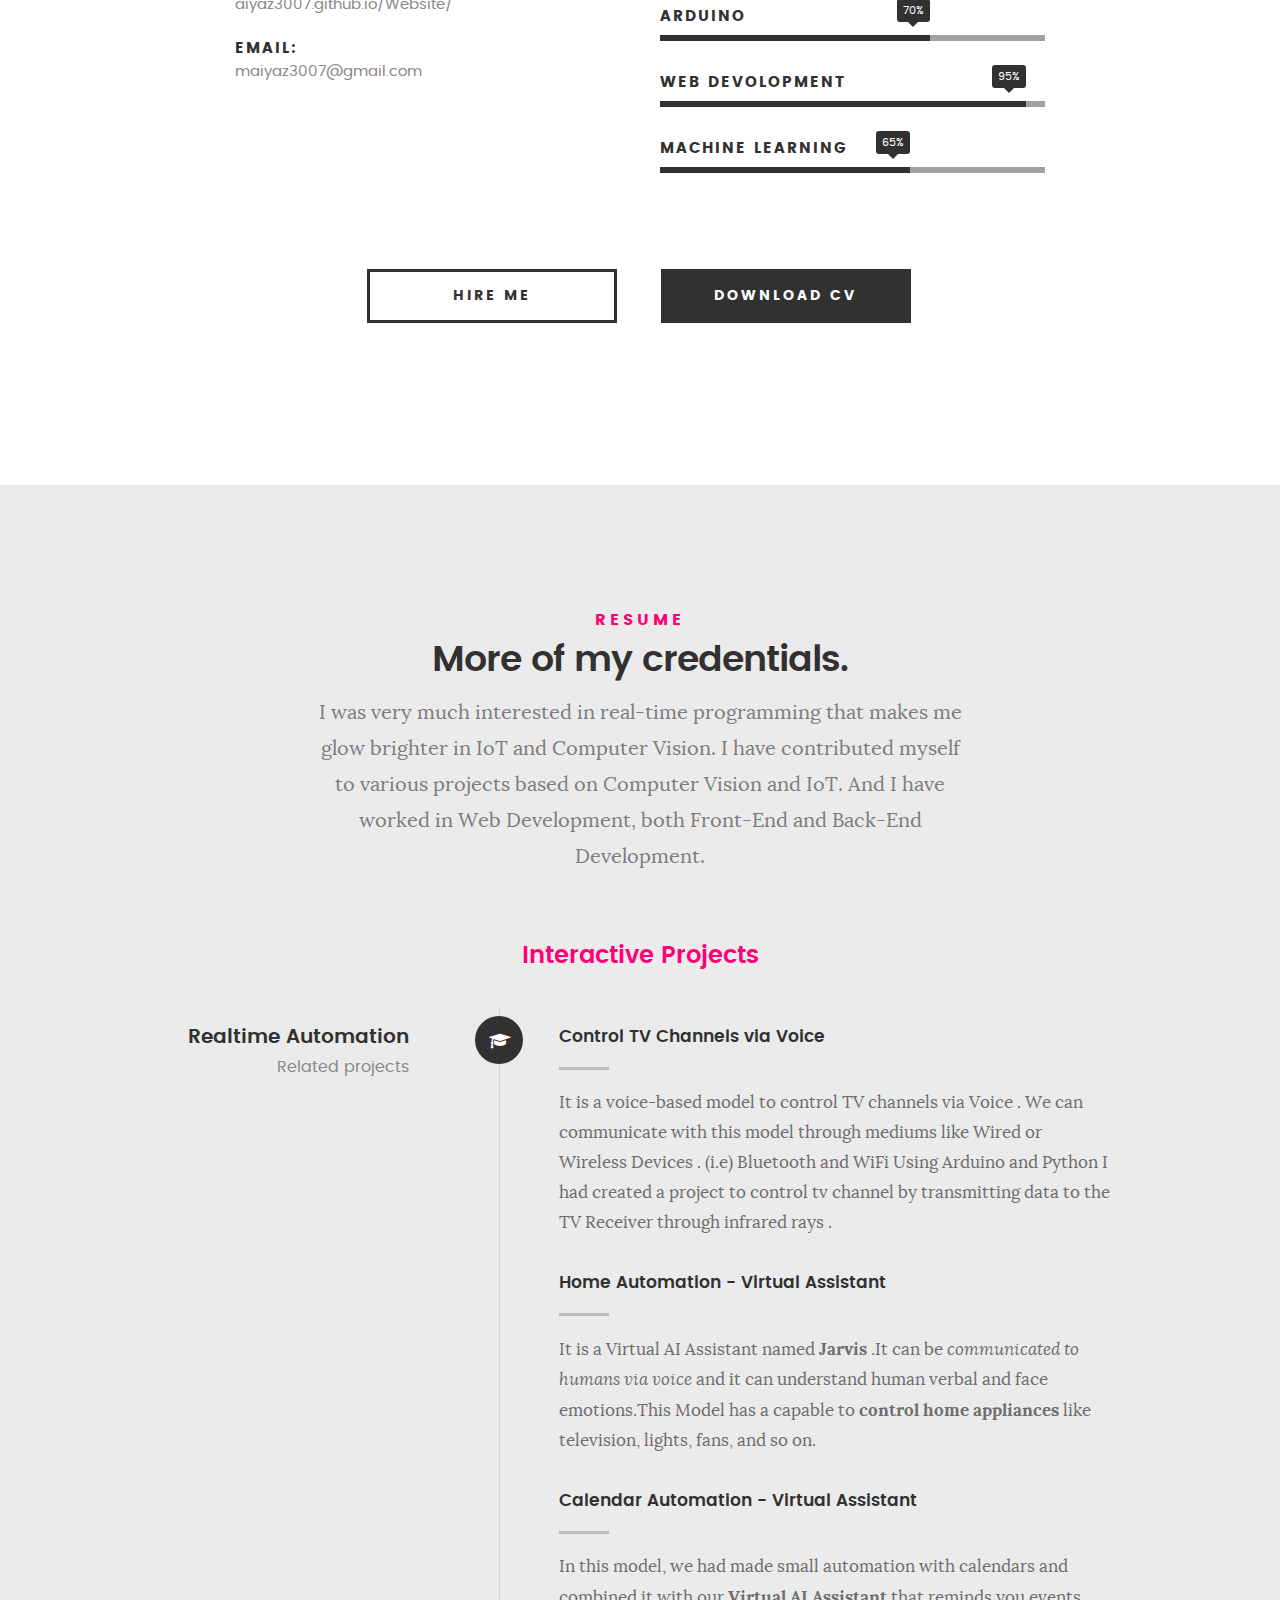
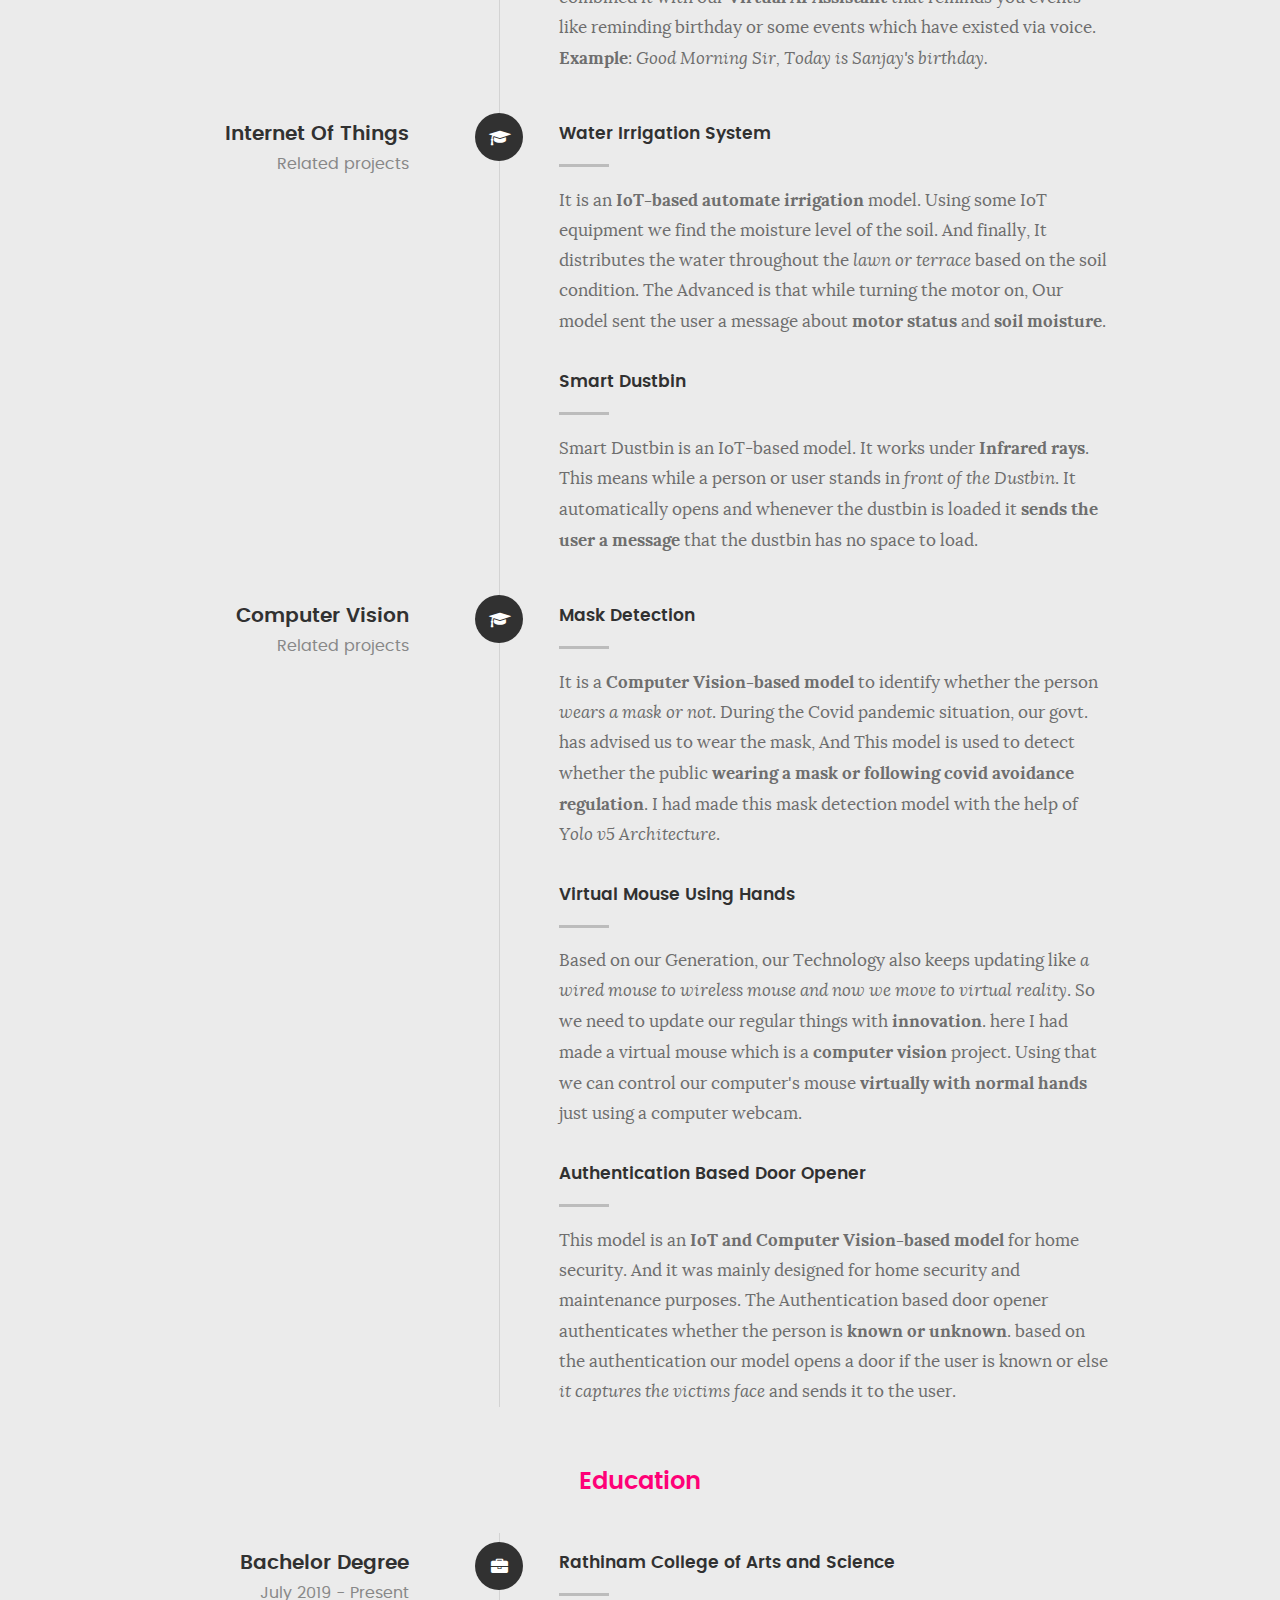
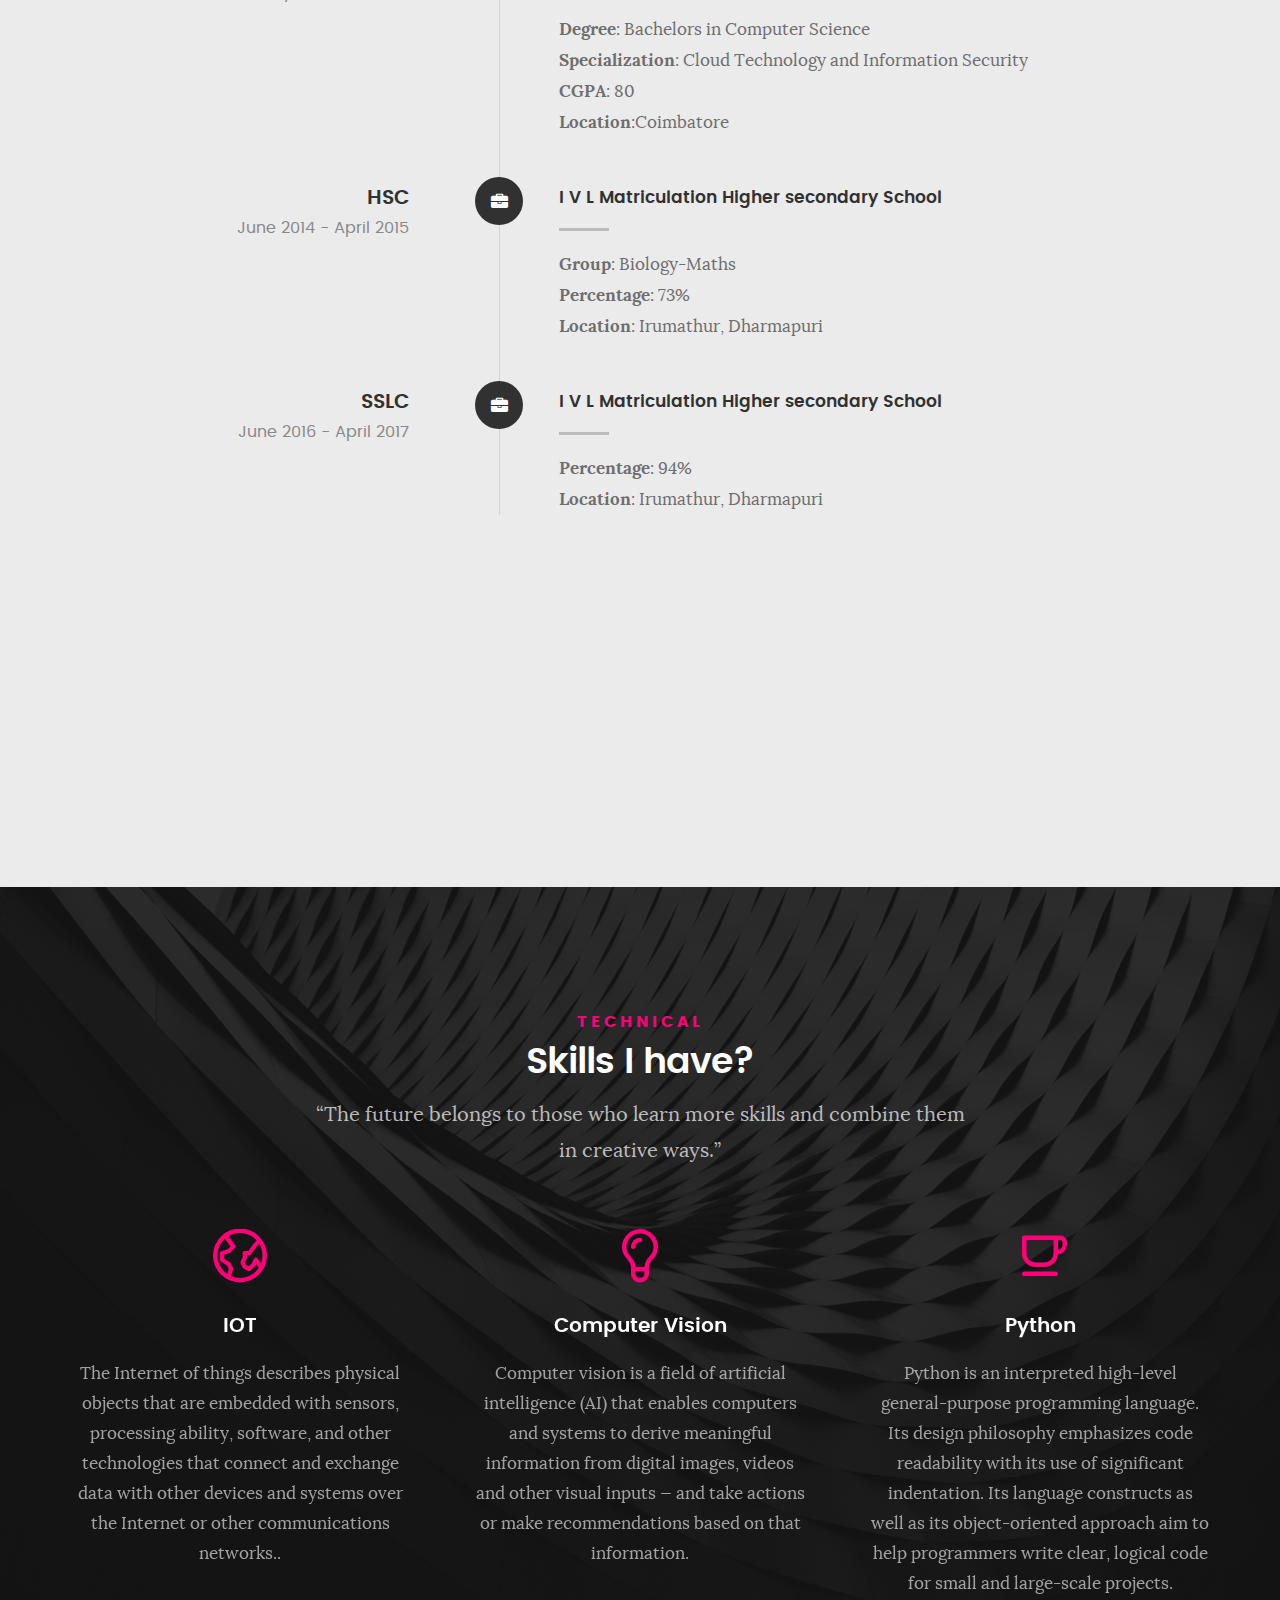
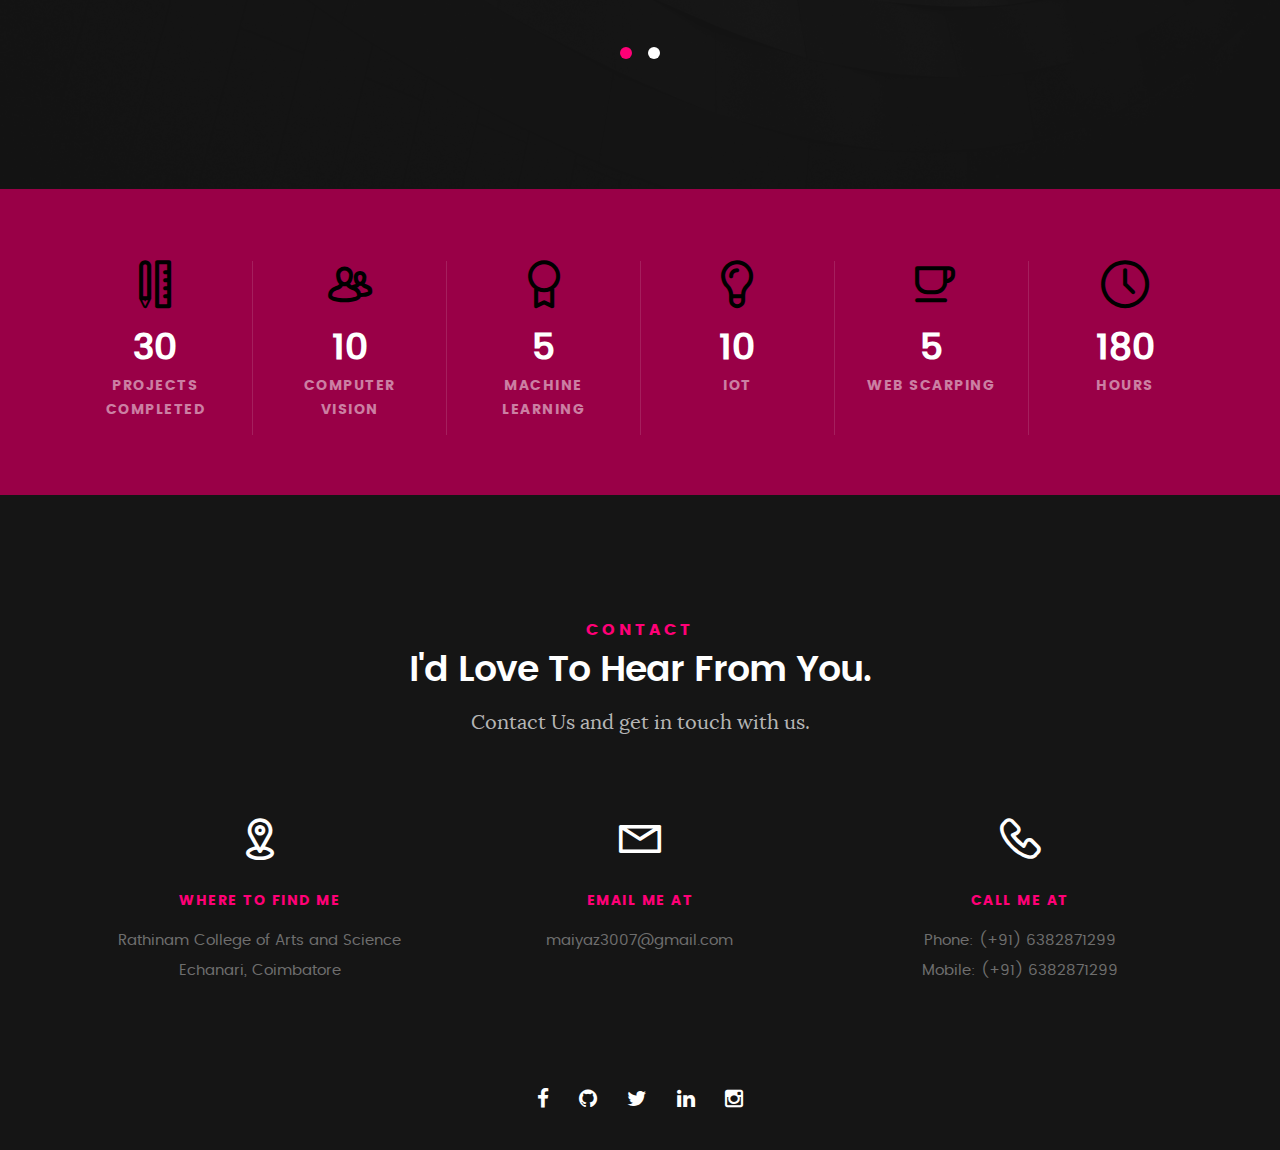
==== commit 0424b7ef: "Update index.html" ====
--- a/index.html
+++ b/index.html
@@ -567,7 +567,7 @@
 						</div>
 
 						<h3 class="stat-count">
-							45
+							30
 						</h3>
 
 						<h5 class="stat-title">
@@ -599,7 +599,7 @@
 						</div>
 
 						<h3 class="stat-count">
-							20
+							5
 						</h3>
 
 						<h5 class="stat-title">
@@ -647,7 +647,7 @@
 						</div>
 
 						<h3 class="stat-count">
-							7200
+							180
 						</h3>
 
 						<h5 class="stat-title">
@@ -772,4 +772,4 @@
 
 </body>
 
-</html>+</html>
